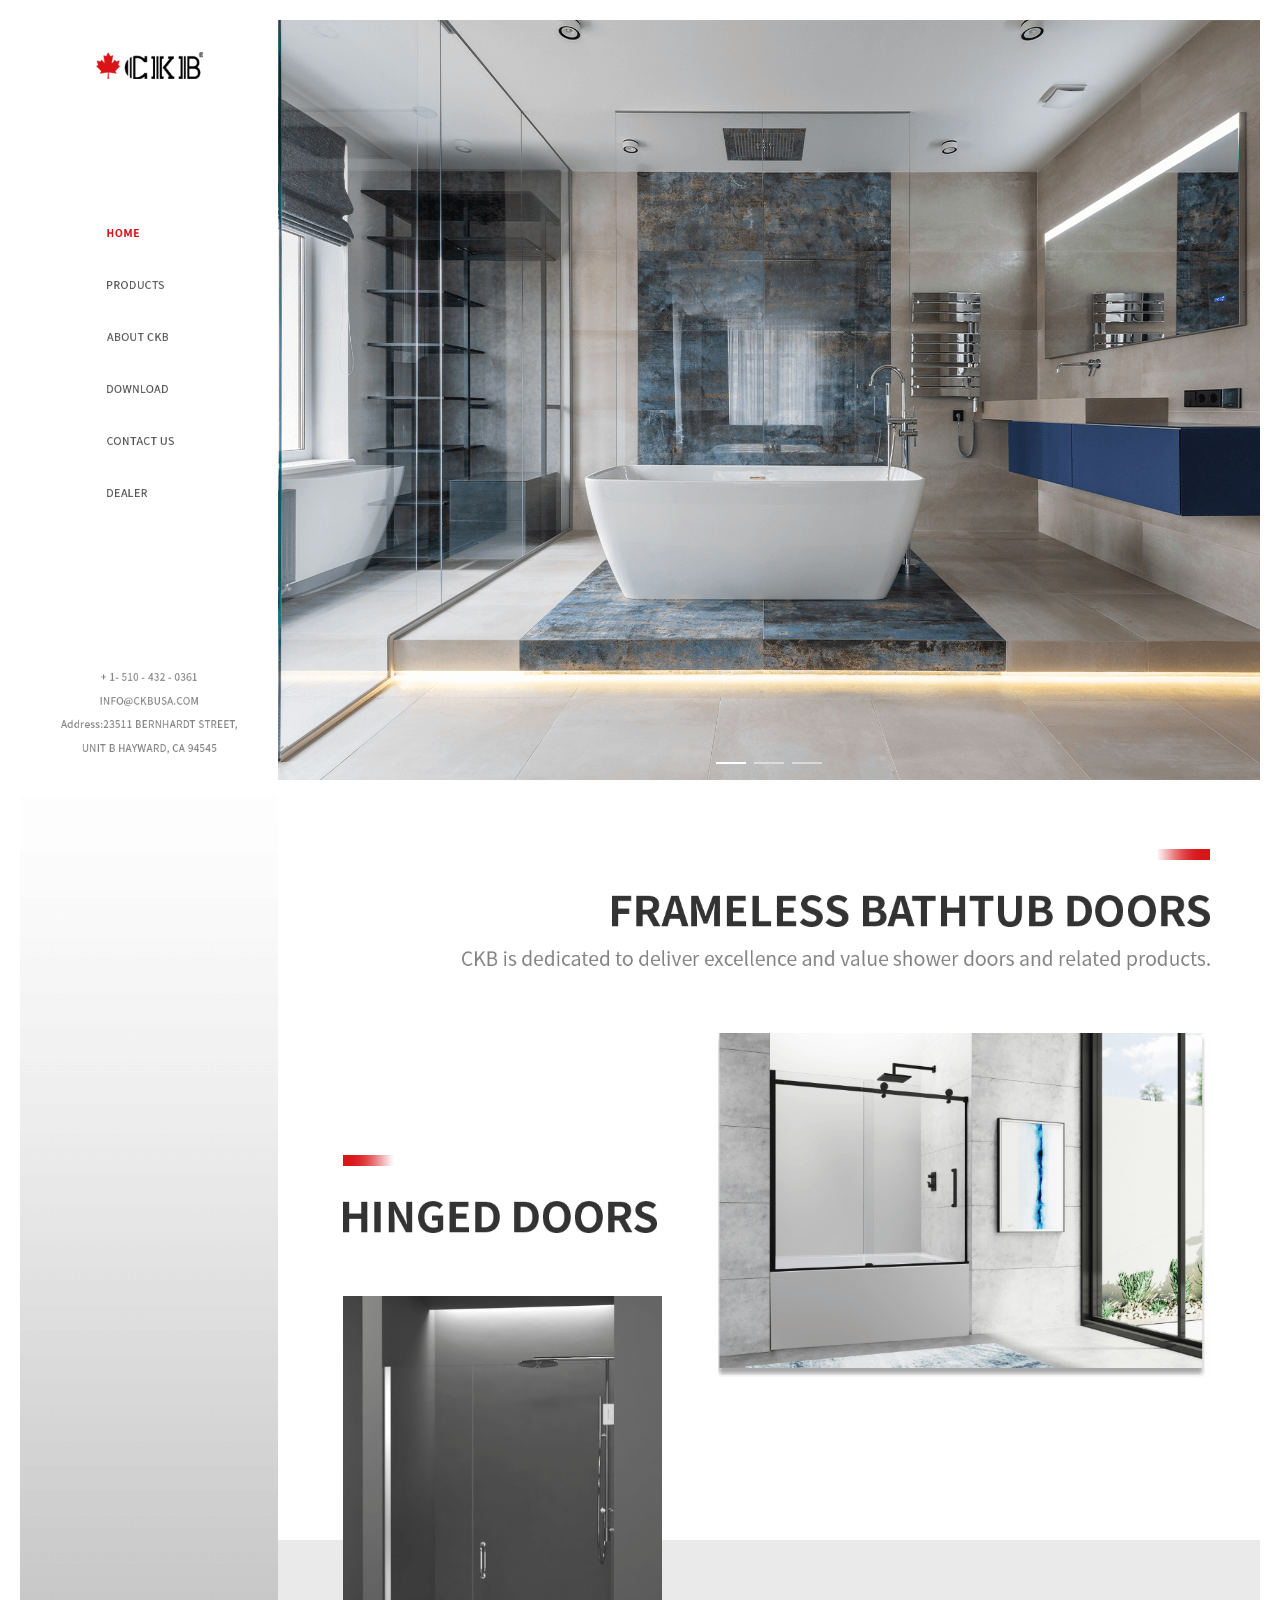
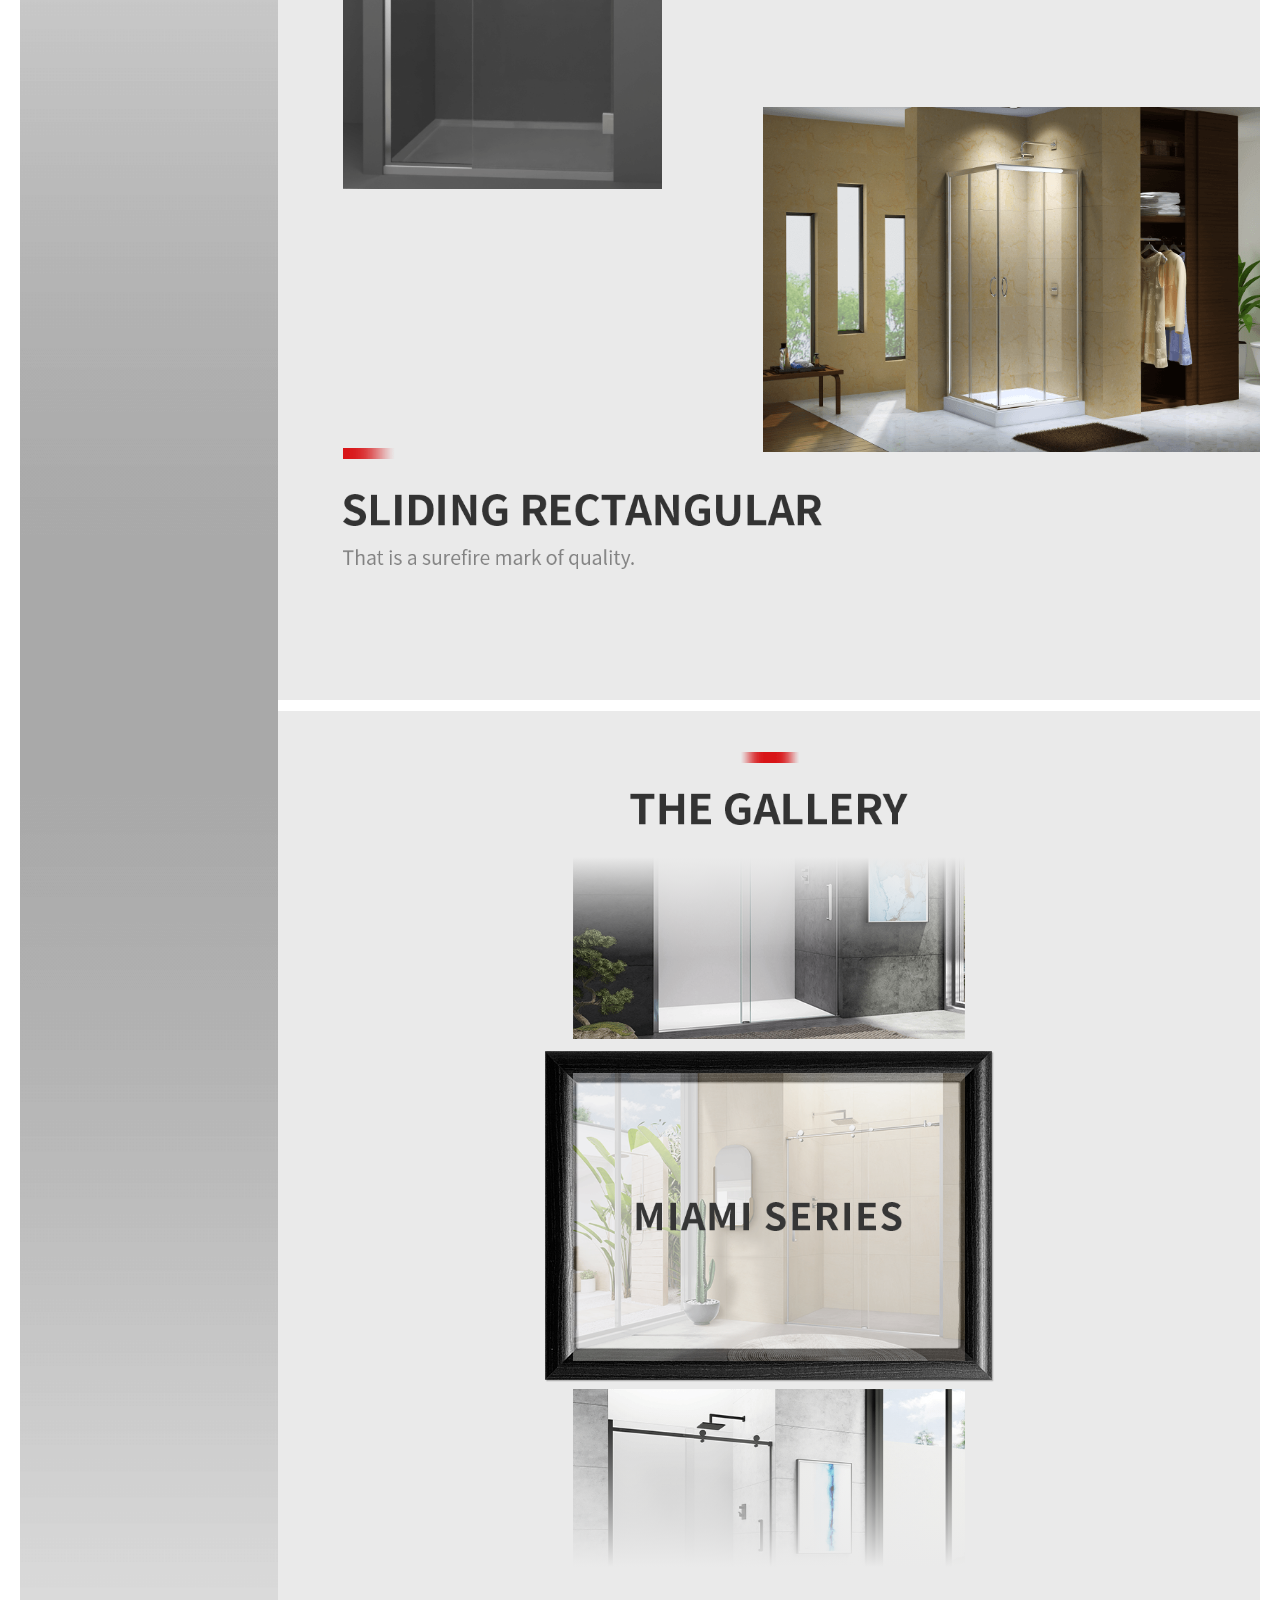
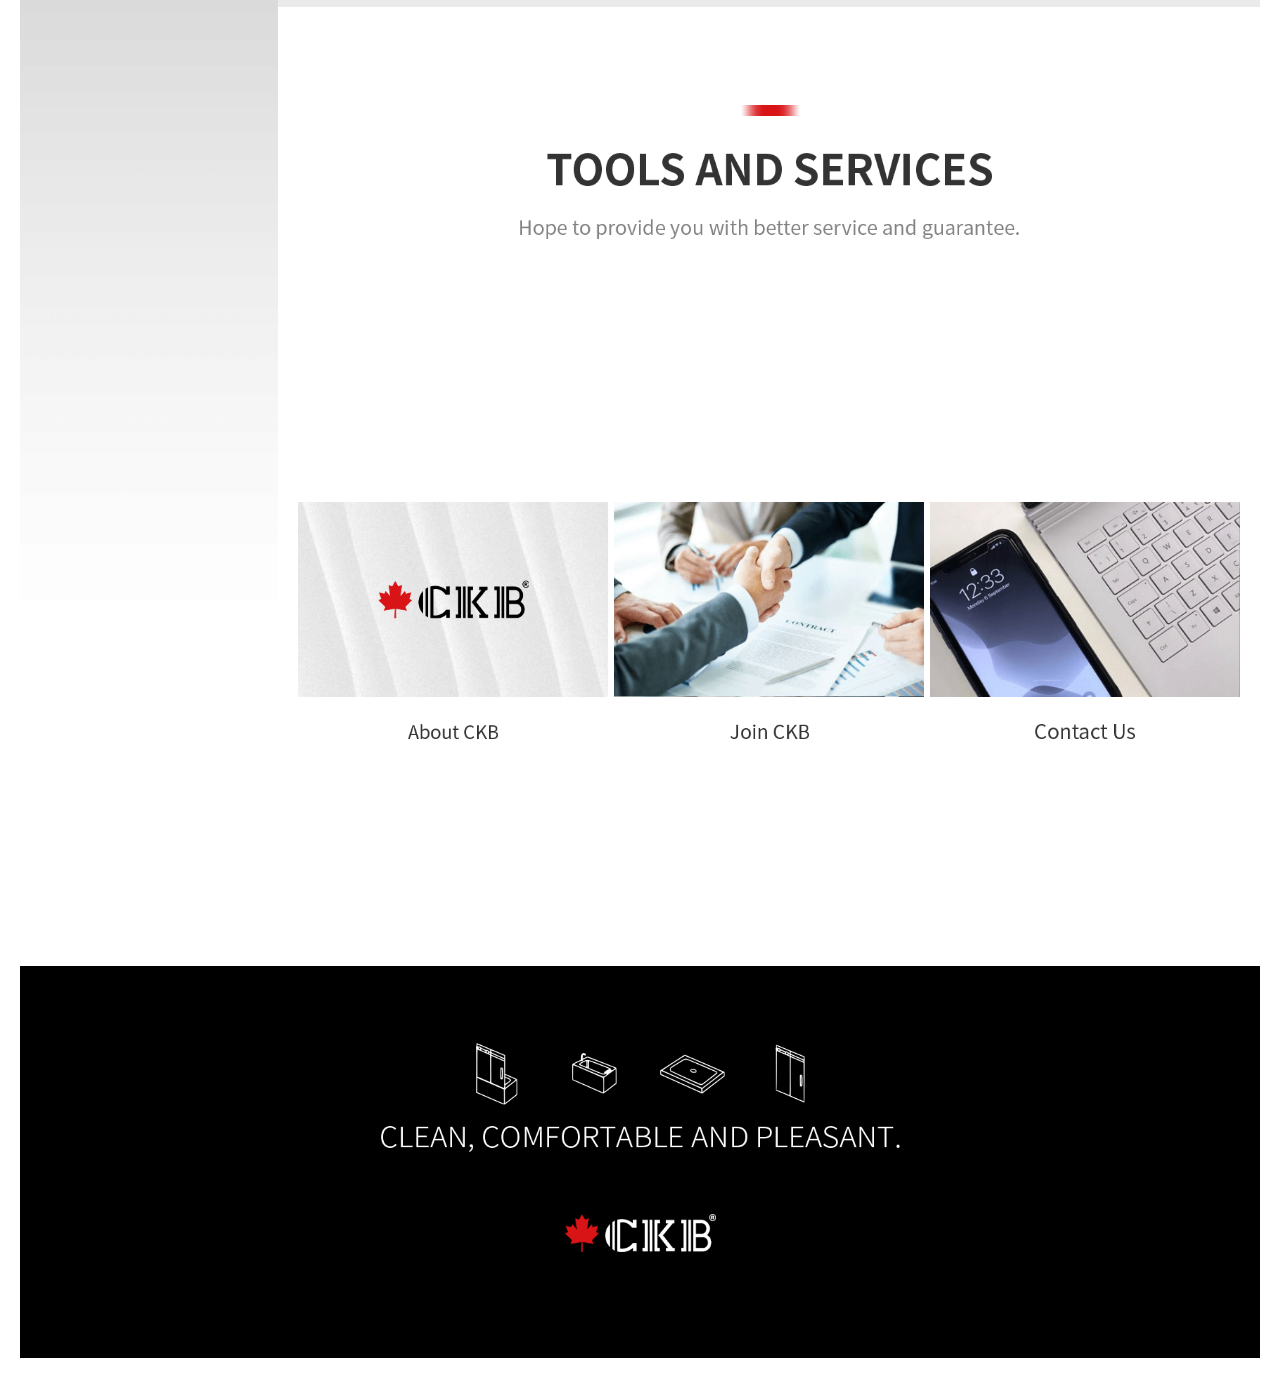
==== ckb/index.html @ 6a9b54ff "ckb" ====
<!DOCTYPE html><html lang=""><head><meta charset="utf-8"><meta http-equiv="X-UA-Compatible" content="IE=edge"><meta name="viewport" content="width=device-width,initial-scale=1"><link rel="icon" href="favicon.ico"><title>ckb_website</title><link href="static/css/app.176e14c6.css" rel="preload" as="style"><link href="static/css/chunk-elementUI.caa671fd.css" rel="preload" as="style"><link href="static/css/chunk-libs.3d2d96e3.css" rel="preload" as="style"><link href="static/js/app.eeff426c.js" rel="preload" as="script"><link href="static/js/chunk-elementUI.95a52df5.js" rel="preload" as="script"><link href="static/js/chunk-libs.208a3569.js" rel="preload" as="script"><link href="static/css/chunk-elementUI.caa671fd.css" rel="stylesheet"><link href="static/css/chunk-libs.3d2d96e3.css" rel="stylesheet"><link href="static/css/app.176e14c6.css" rel="stylesheet"></head><body><noscript><strong>We're sorry but ckb_website doesn't work properly without JavaScript enabled. Please enable it to continue.</strong></noscript><div id="app"></div><script>(function(e){function r(r){for(var n,l,i=r[0],a=r[1],f=r[2],c=0,s=[];c<i.length;c++)l=i[c],Object.prototype.hasOwnProperty.call(o,l)&&o[l]&&s.push(o[l][0]),o[l]=0;for(n in a)Object.prototype.hasOwnProperty.call(a,n)&&(e[n]=a[n]);p&&p(r);while(s.length)s.shift()();return u.push.apply(u,f||[]),t()}function t(){for(var e,r=0;r<u.length;r++){for(var t=u[r],n=!0,i=1;i<t.length;i++){var a=t[i];0!==o[a]&&(n=!1)}n&&(u.splice(r--,1),e=l(l.s=t[0]))}return e}var n={},o={runtime:0},u=[];function l(r){if(n[r])return n[r].exports;var t=n[r]={i:r,l:!1,exports:{}};return e[r].call(t.exports,t,t.exports,l),t.l=!0,t.exports}l.m=e,l.c=n,l.d=function(e,r,t){l.o(e,r)||Object.defineProperty(e,r,{enumerable:!0,get:t})},l.r=function(e){"undefined"!==typeof Symbol&&Symbol.toStringTag&&Object.defineProperty(e,Symbol.toStringTag,{value:"Module"}),Object.defineProperty(e,"__esModule",{value:!0})},l.t=function(e,r){if(1&r&&(e=l(e)),8&r)return e;if(4&r&&"object"===typeof e&&e&&e.__esModule)return e;var t=Object.create(null);if(l.r(t),Object.defineProperty(t,"default",{enumerable:!0,value:e}),2&r&&"string"!=typeof e)for(var n in e)l.d(t,n,function(r){return e[r]}.bind(null,n));return t},l.n=function(e){var r=e&&e.__esModule?function(){return e["default"]}:function(){return e};return l.d(r,"a",r),r},l.o=function(e,r){return Object.prototype.hasOwnProperty.call(e,r)},l.p="";var i=window["webpackJsonp"]=window["webpackJsonp"]||[],a=i.push.bind(i);i.push=r,i=i.slice();for(var f=0;f<i.length;f++)r(i[f]);var p=a;t()})([]);</script><script src="static/js/chunk-elementUI.95a52df5.js"></script><script src="static/js/chunk-libs.208a3569.js"></script><script src="static/js/app.eeff426c.js"></script></body></html>
---- ckb/static/css/app.176e14c6.css ----
.textOmitted{overflow:hidden;white-space:nowrap;text-overflow:ellipsis}.row-start-center{justify-content:flex-start}.row-end-center,.row-start-center{display:flex;flex-direction:row;align-items:center}.row-end-center{justify-content:flex-end}.row-center-center{justify-content:center}.row-between-center,.row-center-center{display:flex;flex-direction:row;align-items:center}.row-between-center{justify-content:space-between}.row-around-center{display:flex;flex-direction:row;justify-content:space-around;align-items:center}.row-start-top{justify-content:flex-start}.row-end-top,.row-start-top{display:flex;flex-direction:row;align-items:flex-start}.row-end-top{justify-content:flex-end}.row-center-top{justify-content:center}.row-between-top,.row-center-top{display:flex;flex-direction:row;align-items:flex-start}.row-between-top{justify-content:space-between}.row-around-top{display:flex;flex-direction:row;justify-content:space-around;align-items:flex-start}.row-start-bottom{justify-content:flex-start}.row-end-bottom,.row-start-bottom{display:flex;flex-direction:row;align-items:flex-end}.row-end-bottom{justify-content:flex-end}.row-center-bottom{justify-content:center}.row-between-bottom,.row-center-bottom{display:flex;flex-direction:row;align-items:flex-end}.row-between-bottom{justify-content:space-between}.row-around-bottom{display:flex;flex-direction:row;justify-content:space-around;align-items:flex-end}.column-start-center{justify-content:flex-start}.column-end-center,.column-start-center{display:flex;flex-direction:column;align-items:center}.column-end-center{justify-content:flex-end}.column-center-center{justify-content:center}.column-between-center,.column-center-center{display:flex;flex-direction:column;align-items:center}.column-between-center{justify-content:space-between}.column-around-center{display:flex;flex-direction:column;justify-content:space-around;align-items:center}.column-start-left{justify-content:flex-start}.column-end-left,.column-start-left{display:flex;flex-direction:column;align-items:flex-start}.column-end-left{justify-content:flex-end}.column-center-left{justify-content:center}.column-between-left,.column-center-left{display:flex;flex-direction:column;align-items:flex-start}.column-between-left{justify-content:space-between}.column-around-left{display:flex;flex-direction:column;justify-content:space-around;align-items:flex-start}.column-start-right{justify-content:flex-start}.column-end-right,.column-start-right{display:flex;flex-direction:column;align-items:flex-end}.column-end-right{justify-content:flex-end}.column-center-right{justify-content:center}.column-between-right,.column-center-right{display:flex;flex-direction:column;align-items:flex-end}.column-between-right{justify-content:space-between}.column-around-right{display:flex;flex-direction:column;justify-content:space-around;align-items:flex-end}.fade-enter-active,.fade-leave-active{transition:opacity .28s}.fade-enter,.fade-leave-active{opacity:0}.fade-transform-enter-active,.fade-transform-leave-active{transition:all .5s}.fade-transform-enter{opacity:0;transform:translateX(-30px)}.fade-transform-leave-to{opacity:0;transform:translateX(30px)}.breadcrumb-enter-active,.breadcrumb-leave-active{transition:all .5s}.breadcrumb-enter,.breadcrumb-leave-active{opacity:0;transform:translateX(20px)}.breadcrumb-move{transition:all .5s}.breadcrumb-leave-active{position:absolute}.el-breadcrumb__inner,.el-breadcrumb__inner a{font-weight:400!important}.el-upload input[type=file]{display:none!important}.el-form-item{border-radius:9999px!important;border:1px solid #eee;border-radius:20px}.el-button--default{border-radius:9999px!important}.el-button--redtext,.el-button--redtext:focus,.el-button--redtext:hover{background-color:transparent}.el-button--blue{border-radius:9999px!important;background-color:#3f6eff;border:none;color:#fff!important}.el-button--blue:focus,.el-button--blue:hover{background-color:#3f6eff!important}.el-button--red{border-radius:9999px!important;background-color:#f12323;border:none;color:#fff!important}.el-button--red:focus,.el-button--red:hover{background-color:#f12323!important}.el-button--primary{border-radius:9999px!important;background-color:#f12323;border:none}.el-button--primary:focus,.el-button--primary:hover{background-color:#f12323!important;opacity:.8}.el-button--gray{border-radius:9999px!important;background-color:#eff1f6;color:#50576a;border-color:#dddfe5!important}.el-button--gray:focus,.el-button--gray:hover{background-color:#eff1f6!important;color:#50576a}.el-dialog{transform:none;left:0;margin:0 auto}.upload-container .el-upload{width:100%}.upload-container .el-upload .el-upload-dragger{width:100%;height:200px}.el-dropdown-menu a{display:block}.el-range-separator{box-sizing:content-box}.el-input__inner{height:21px;line-height:21px;border-radius:20px;font-size:10px;border:1px solid #dddfe5!important;padding:0 10px}.el-input__icon{line-height:21px}.el-input--prefix .el-input__inner{padding-left:10px}.el-input--suffix .el-input__inner{padding-right:7px}.el-input-group__append{background-color:transparent;border:none}.el-textarea__inner{line-height:21px;border-radius:14px;font-size:10px;border:1px solid #dddfe5!important;padding:0 10px}.el-table{font-size:9px;color:#3f3f3f;font-weight:400;border-spacing:0}.el-table .headLine{color:#000}.el-table thead{background-color:#eff1f6;height:20px;padding:0;color:#000;font-weight:400;line-height:24px}.el-table .el-table__row{height:20px}.el-table td,.el-table tr{padding:5px 0}.el-table td,.el-table th,.el-table tr{font-weight:400;background-color:transparent}.el-table th{padding:0}.el-table .ceilGray{background-color:#f7f8fa}body .el-table colgroup.gutter,body .el-table th.gutter{display:table-cell!important}.el-table__body,.el-table__footer,.el-table__header{width:100%;table-layout:fixed!important}.el-table td,.el-table th{vertical-align:middle}.el-table__body{width:100%;table-layout:fixed!important}.el-table .cell{white-space:pre-wrap;line-height:16px}.el-table .cell,.el-table th>.cell{padding-left:15px;padding-right:15px}.el-table th>.cell{white-space:nowrap;text-overflow:clip}.el-tabs__item{color:#a3a8af}.el-tabs__item.is-active{color:#000}.el-tabs__active-bar{background-color:#f12323;bottom:4px}.el-tabs__nav-wrap:after{background-color:transparent}.el-tabs__item:hover{color:#f12323}.el-tabs__item:focus.is-active.is-focus:not(:active){box-shadow:none}.el-tabs__content{height:100%}.el-pagination__sizes{width:60px;margin:0;color:#000}.el-pagination .el-select .el-input{width:60px;border-radius:8px}.el-pagination.is-background .el-pager li:not(.disabled).active{background:#f12323}.el-pagination.is-background .btn-next,.el-pagination.is-background .btn-prev{padding:0 7px}.el-pagination.is-background .btn-next,.el-pagination.is-background .btn-prev,.el-pagination.is-background .el-pager li{min-width:20px}.el-pager li,.el-pagination button,.el-pagination span:not([class*=suffix]){height:20px;line-height:20px}.el-dropdown-menu__item{line-height:30px}.el-dropdown .el-dropdown-selfdefine:focus:active{outline-width:0!important}:-webkit-direct-focus{outline-color:transparent}.el-select-dropdown__item{font-size:10px;height:22px;line-height:22px}.el-select .el-input__inner{height:21px!important;padding-right:15px;text-overflow:ellipsis}.el-radio{color:#50576a;margin-right:15px}.el-radio__label{font-size:10px}.el-radio__input.is-checked+.el-radio__label{color:#50576a}.el-radio__inner:after{width:7px;height:7px;background-color:#f12323;border-radius:50%}.el-radio__input.is-checked .el-radio__inner{border-color:#f12323;background:#fff}.el-checkbox__input.is-checked .el-checkbox__inner,.el-checkbox__input.is-indeterminate .el-checkbox__inner{background-color:#f12323;border-color:#f12323}.el-checkbox__input.is-focus .el-checkbox__inner{border-color:#f12323}.el-checkbox__input.is-checked+.el-checkbox__label{color:#000;font-size:9px;line-height:11px;height:11px;font-weight:400}.el-checkbox__inner{width:10px;height:10px}.el-checkbox__label{padding-left:7px;font-size:9px;line-height:11px;height:11px;color:#000;font-weight:400}.el-tree-node__label{font-size:10px}.el-icon-caret-right:before{content:""}.el-drawer{box-shadow:0 2px 5px 0 rgba(18,18,1,.3)}.el-tooltip__popper.is-light{border:1px solid #a3a8af}.el-tooltip__popper{font-size:10px;color:#3f3f3f}.el-date-editor .el-range-separator,.el-date-editor .el-range__close-icon,.el-date-editor .el-range__icon{line-height:16px}#app .main-container{height:calc(100vh - 48px);transition:margin-left .28s;top:48px;margin-left:144px;position:relative;overflow-y:hidden;background:#f5f5fa;padding:6px 8px 0}#app .sidebar-container{transition:width .28s;width:144px!important;background-color:#f12323;height:100%;position:fixed;font-size:0;top:48px;bottom:0;left:0;z-index:1001;overflow:hidden}#app .sidebar-container .horizontal-collapse-transition{transition:width 0s ease-in-out,padding-left 0s ease-in-out,padding-right 0s ease-in-out}#app .sidebar-container .scrollbar-wrapper{overflow-x:hidden!important}#app .sidebar-container .el-scrollbar__bar.is-vertical{right:0}#app .sidebar-container .el-scrollbar{height:100%}#app .sidebar-container.has-logo .el-scrollbar{height:calc(100% - 50px)}#app .sidebar-container .is-horizontal{display:none}#app .sidebar-container a{display:inline-block;width:100%;overflow:hidden}#app .sidebar-container .svg-icon{margin-right:16px}#app .sidebar-container .sub-el-icon{margin-right:12px;margin-left:-2px}#app .sidebar-container .el-menu{border:none;height:100%;width:100%!important}#app .sidebar-container .el-submenu__title:hover,#app .sidebar-container .submenu-title-noDropdown:hover{background-color:#9b1616!important}#app .sidebar-container .is-active>.el-submenu__title{color:#f4f4f5!important}#app .sidebar-container .el-submenu .el-menu-item,#app .sidebar-container .nest-menu .el-submenu>.el-submenu__title{min-width:144px!important;background-color:#1f2d3d!important}#app .sidebar-container .el-submenu .el-menu-item:hover,#app .sidebar-container .nest-menu .el-submenu>.el-submenu__title:hover{background-color:#001528!important}#app .sidebar-container .sidebar-frame{height:100%}#app .sidebar-container .sidebar-box{position:relative;width:48px;height:100%}#app .sidebar-container .sidebar-item{width:48px;height:58px;cursor:pointer}#app .sidebar-container .sidebar-item:hover{background:#9b1616}#app .sidebar-container .sidebar-item .item-icon{width:16px;height:16px}#app .sidebar-container .sidebar-item .item-icon.dis{opacity:.6}#app .sidebar-container .sidebar-item .item-title{margin-top:3px;font-size:10px;color:#f5f6f8}#app .sidebar-container .sidebar-item .item-title.dis{opacity:.6}#app .sidebar-container .subbar-box{position:relative;width:96px;height:100%;background:#fff}#app .sidebar-container .subbar-empty{width:100%;height:18px}#app .sidebar-container .subbar-item{margin:0 auto;width:85px;height:19px;border-radius:10px;cursor:pointer}#app .sidebar-container .subbar-item:hover{background:#efeff6}#app .sidebar-container .subbar-item .point{width:6px;height:6px;background:#f12323;border-radius:50%}#app .sidebar-container .subbar-item .title{margin-left:10px;font-size:10px;color:#000;height:100%;line-height:19px}#app .sidebar-container .subbar-item.active{background:#efeff6}#app .hideSidebar .sidebar-container{width:48px!important}#app .hideSidebar .main-container{margin-left:48px}#app .hideSidebar .submenu-title-noDropdown{padding:0!important;position:relative}#app .hideSidebar .submenu-title-noDropdown .el-tooltip{padding:0!important}#app .hideSidebar .submenu-title-noDropdown .el-tooltip .svg-icon{margin-left:20px}#app .hideSidebar .submenu-title-noDropdown .el-tooltip .sub-el-icon{margin-left:19px}#app .hideSidebar .el-submenu{overflow:hidden}#app .hideSidebar .el-submenu>.el-submenu__title{padding:0!important}#app .hideSidebar .el-submenu>.el-submenu__title .svg-icon{margin-left:20px}#app .hideSidebar .el-submenu>.el-submenu__title .sub-el-icon{margin-left:19px}#app .hideSidebar .el-submenu>.el-submenu__title .el-submenu__icon-arrow{display:none}#app .hideSidebar .el-menu--collapse .el-submenu>.el-submenu__title>span{height:0;width:0;overflow:hidden;visibility:hidden;display:inline-block}#app .el-menu--collapse .el-menu .el-submenu{min-width:144px!important}#app .mobile .main-container{margin-left:0}#app .mobile .sidebar-container{transition:transform .28s;width:144px!important}#app .mobile.hideSidebar .sidebar-container{pointer-events:none;transition-duration:.3s;transform:translate3d(-144px,0,0)}#app .withoutAnimation .main-container,#app .withoutAnimation .sidebar-container{transition:none}.el-menu--vertical>.el-menu .svg-icon{margin-right:16px}.el-menu--vertical>.el-menu .sub-el-icon{margin-right:12px;margin-left:-2px}.el-menu--vertical .el-menu-item:hover,.el-menu--vertical .nest-menu .el-submenu>.el-submenu__title:hover{background-color:#9b1616!important}.el-menu--vertical>.el-menu--popup{max-height:100vh;overflow-y:auto}.el-menu--vertical>.el-menu--popup::-webkit-scrollbar-track-piece{background:#d3dce6}.el-menu--vertical>.el-menu--popup::-webkit-scrollbar{width:6px}.el-menu--vertical>.el-menu--popup::-webkit-scrollbar-thumb{background:#99a9bf;border-radius:20px}body{height:100%;-moz-osx-font-smoothing:grayscale;-webkit-font-smoothing:antialiased;text-rendering:optimizeLegibility;font-family:Helvetica Neue,Helvetica,PingFang SC,Hiragino Sans GB,Microsoft YaHei,Arial,sans-serif}label{font-weight:700}html{min-width:1440px;height:100%;box-sizing:border-box}@media screen and (max-width:1440px){html{min-width:1120px}}#app{height:100%}*,:after,:before{box-sizing:inherit}a:active,a:focus{outline:none}a,a:focus,a:hover{cursor:pointer;color:inherit;text-decoration:none}div:focus{outline:none}.clearfix:after{visibility:hidden;display:block;font-size:0;content:" ";clear:both;height:0}.app-container{min-height:100%}.app-container,.page-container{position:relative;background:#fff}.page-container{width:100%;max-width:1350px;margin:0 auto}#app{font-family:Avenir,Helvetica,Arial,sans-serif;color:#2c3e50}@font-face{font-family:element-icons;src:url(../../static/fonts/element-icons.535877f5.woff) format("woff"),url(../../static/fonts/element-icons.732389de.ttf) format("truetype");font-weight:400;font-display:"auto";font-style:normal}#app,[class*=" el-icon-"],[class^=el-icon-]{-webkit-font-smoothing:antialiased;-moz-osx-font-smoothing:grayscale}[class*=" el-icon-"],[class^=el-icon-]{font-family:element-icons!important;speak:none;font-style:normal;font-weight:400;font-variant:normal;text-transform:none;line-height:1;vertical-align:baseline;display:inline-block}.el-icon-ice-cream-round:before{content:"\e6a0"}.el-icon-ice-cream-square:before{content:"\e6a3"}.el-icon-lollipop:before{content:"\e6a4"}.el-icon-potato-strips:before{content:"\e6a5"}.el-icon-milk-tea:before{content:"\e6a6"}.el-icon-ice-drink:before{content:"\e6a7"}.el-icon-ice-tea:before{content:"\e6a9"}.el-icon-coffee:before{content:"\e6aa"}.el-icon-orange:before{content:"\e6ab"}.el-icon-pear:before{content:"\e6ac"}.el-icon-apple:before{content:"\e6ad"}.el-icon-cherry:before{content:"\e6ae"}.el-icon-watermelon:before{content:"\e6af"}.el-icon-grape:before{content:"\e6b0"}.el-icon-refrigerator:before{content:"\e6b1"}.el-icon-goblet-square-full:before{content:"\e6b2"}.el-icon-goblet-square:before{content:"\e6b3"}.el-icon-goblet-full:before{content:"\e6b4"}.el-icon-goblet:before{content:"\e6b5"}.el-icon-cold-drink:before{content:"\e6b6"}.el-icon-coffee-cup:before{content:"\e6b8"}.el-icon-water-cup:before{content:"\e6b9"}.el-icon-hot-water:before{content:"\e6ba"}.el-icon-ice-cream:before{content:"\e6bb"}.el-icon-dessert:before{content:"\e6bc"}.el-icon-sugar:before{content:"\e6bd"}.el-icon-tableware:before{content:"\e6be"}.el-icon-burger:before{content:"\e6bf"}.el-icon-knife-fork:before{content:"\e6c1"}.el-icon-fork-spoon:before{content:"\e6c2"}.el-icon-chicken:before{content:"\e6c3"}.el-icon-food:before{content:"\e6c4"}.el-icon-dish-1:before{content:"\e6c5"}.el-icon-dish:before{content:"\e6c6"}.el-icon-moon-night:before{content:"\e6ee"}.el-icon-moon:before{content:"\e6f0"}.el-icon-cloudy-and-sunny:before{content:"\e6f1"}.el-icon-partly-cloudy:before{content:"\e6f2"}.el-icon-cloudy:before{content:"\e6f3"}.el-icon-sunny:before{content:"\e6f6"}.el-icon-sunset:before{content:"\e6f7"}.el-icon-sunrise-1:before{content:"\e6f8"}.el-icon-sunrise:before{content:"\e6f9"}.el-icon-heavy-rain:before{content:"\e6fa"}.el-icon-lightning:before{content:"\e6fb"}.el-icon-light-rain:before{content:"\e6fc"}.el-icon-wind-power:before{content:"\e6fd"}.el-icon-baseball:before{content:"\e712"}.el-icon-soccer:before{content:"\e713"}.el-icon-football:before{content:"\e715"}.el-icon-basketball:before{content:"\e716"}.el-icon-ship:before{content:"\e73f"}.el-icon-truck:before{content:"\e740"}.el-icon-bicycle:before{content:"\e741"}.el-icon-mobile-phone:before{content:"\e6d3"}.el-icon-service:before{content:"\e6d4"}.el-icon-key:before{content:"\e6e2"}.el-icon-unlock:before{content:"\e6e4"}.el-icon-lock:before{content:"\e6e5"}.el-icon-watch:before{content:"\e6fe"}.el-icon-watch-1:before{content:"\e6ff"}.el-icon-timer:before{content:"\e702"}.el-icon-alarm-clock:before{content:"\e703"}.el-icon-map-location:before{content:"\e704"}.el-icon-delete-location:before{content:"\e705"}.el-icon-add-location:before{content:"\e706"}.el-icon-location-information:before{content:"\e707"}.el-icon-location-outline:before{content:"\e708"}.el-icon-location:before{content:"\e79e"}.el-icon-place:before{content:"\e709"}.el-icon-discover:before{content:"\e70a"}.el-icon-first-aid-kit:before{content:"\e70b"}.el-icon-trophy-1:before{content:"\e70c"}.el-icon-trophy:before{content:"\e70d"}.el-icon-medal:before{content:"\e70e"}.el-icon-medal-1:before{content:"\e70f"}.el-icon-stopwatch:before{content:"\e710"}.el-icon-mic:before{content:"\e711"}.el-icon-copy-document:before{content:"\e718"}.el-icon-full-screen:before{content:"\e719"}.el-icon-switch-button:before{content:"\e71b"}.el-icon-aim:before{content:"\e71c"}.el-icon-crop:before{content:"\e71d"}.el-icon-odometer:before{content:"\e71e"}.el-icon-time:before{content:"\e71f"}.el-icon-bangzhu:before{content:"\e724"}.el-icon-close-notification:before{content:"\e726"}.el-icon-microphone:before{content:"\e727"}.el-icon-turn-off-microphone:before{content:"\e728"}.el-icon-position:before{content:"\e729"}.el-icon-postcard:before{content:"\e72a"}.el-icon-message:before{content:"\e72b"}.el-icon-chat-line-square:before{content:"\e72d"}.el-icon-chat-dot-square:before{content:"\e72e"}.el-icon-chat-dot-round:before{content:"\e72f"}.el-icon-chat-square:before{content:"\e730"}.el-icon-chat-line-round:before{content:"\e731"}.el-icon-chat-round:before{content:"\e732"}.el-icon-set-up:before{content:"\e733"}.el-icon-turn-off:before{content:"\e734"}.el-icon-open:before{content:"\e735"}.el-icon-connection:before{content:"\e736"}.el-icon-link:before{content:"\e737"}.el-icon-cpu:before{content:"\e738"}.el-icon-thumb:before{content:"\e739"}.el-icon-female:before{content:"\e73a"}.el-icon-male:before{content:"\e73b"}.el-icon-guide:before{content:"\e73c"}.el-icon-news:before{content:"\e73e"}.el-icon-price-tag:before{content:"\e744"}.el-icon-discount:before{content:"\e745"}.el-icon-wallet:before{content:"\e747"}.el-icon-coin:before{content:"\e748"}.el-icon-money:before{content:"\e749"}.el-icon-bank-card:before{content:"\e74a"}.el-icon-box:before{content:"\e74b"}.el-icon-present:before{content:"\e74c"}.el-icon-sell:before{content:"\e6d5"}.el-icon-sold-out:before{content:"\e6d6"}.el-icon-shopping-bag-2:before{content:"\e74d"}.el-icon-shopping-bag-1:before{content:"\e74e"}.el-icon-shopping-cart-2:before{content:"\e74f"}.el-icon-shopping-cart-1:before{content:"\e750"}.el-icon-shopping-cart-full:before{content:"\e751"}.el-icon-smoking:before{content:"\e752"}.el-icon-no-smoking:before{content:"\e753"}.el-icon-house:before{content:"\e754"}.el-icon-table-lamp:before{content:"\e755"}.el-icon-school:before{content:"\e756"}.el-icon-office-building:before{content:"\e757"}.el-icon-toilet-paper:before{content:"\e758"}.el-icon-notebook-2:before{content:"\e759"}.el-icon-notebook-1:before{content:"\e75a"}.el-icon-files:before{content:"\e75b"}.el-icon-collection:before{content:"\e75c"}.el-icon-receiving:before{content:"\e75d"}.el-icon-suitcase-1:before{content:"\e760"}.el-icon-suitcase:before{content:"\e761"}.el-icon-film:before{content:"\e763"}.el-icon-collection-tag:before{content:"\e765"}.el-icon-data-analysis:before{content:"\e766"}.el-icon-pie-chart:before{content:"\e767"}.el-icon-data-board:before{content:"\e768"}.el-icon-data-line:before{content:"\e76d"}.el-icon-reading:before{content:"\e769"}.el-icon-magic-stick:before{content:"\e76a"}.el-icon-coordinate:before{content:"\e76b"}.el-icon-mouse:before{content:"\e76c"}.el-icon-brush:before{content:"\e76e"}.el-icon-headset:before{content:"\e76f"}.el-icon-umbrella:before{content:"\e770"}.el-icon-scissors:before{content:"\e771"}.el-icon-mobile:before{content:"\e773"}.el-icon-attract:before{content:"\e774"}.el-icon-monitor:before{content:"\e775"}.el-icon-search:before{content:"\e778"}.el-icon-takeaway-box:before{content:"\e77a"}.el-icon-paperclip:before{content:"\e77d"}.el-icon-printer:before{content:"\e77e"}.el-icon-document-add:before{content:"\e782"}.el-icon-document:before{content:"\e785"}.el-icon-document-checked:before{content:"\e786"}.el-icon-document-copy:before{content:"\e787"}.el-icon-document-delete:before{content:"\e788"}.el-icon-document-remove:before{content:"\e789"}.el-icon-tickets:before{content:"\e78b"}.el-icon-folder-checked:before{content:"\e77f"}.el-icon-folder-delete:before{content:"\e780"}.el-icon-folder-remove:before{content:"\e781"}.el-icon-folder-add:before{content:"\e783"}.el-icon-folder-opened:before{content:"\e784"}.el-icon-folder:before{content:"\e78a"}.el-icon-edit-outline:before{content:"\e764"}.el-icon-edit:before{content:"\e78c"}.el-icon-date:before{content:"\e78e"}.el-icon-c-scale-to-original:before{content:"\e7c6"}.el-icon-view:before{content:"\e6ce"}.el-icon-loading:before{content:"\e6cf"}.el-icon-rank:before{content:"\e6d1"}.el-icon-sort-down:before{content:"\e7c4"}.el-icon-sort-up:before{content:"\e7c5"}.el-icon-sort:before{content:"\e6d2"}.el-icon-finished:before{content:"\e6cd"}.el-icon-refresh-left:before{content:"\e6c7"}.el-icon-refresh-right:before{content:"\e6c8"}.el-icon-refresh:before{content:"\e6d0"}.el-icon-video-play:before{content:"\e7c0"}.el-icon-video-pause:before{content:"\e7c1"}.el-icon-d-arrow-right:before{content:"\e6dc"}.el-icon-d-arrow-left:before{content:"\e6dd"}.el-icon-arrow-up:before{content:"\e6e1"}.el-icon-arrow-down:before{content:"\e6df"}.el-icon-arrow-right:before{content:"\e6e0"}.el-icon-arrow-left:before{content:"\e6de"}.el-icon-top-right:before{content:"\e6e7"}.el-icon-top-left:before{content:"\e6e8"}.el-icon-top:before{content:"\e6e6"}.el-icon-bottom:before{content:"\e6eb"}.el-icon-right:before{content:"\e6e9"}.el-icon-back:before{content:"\e6ea"}.el-icon-bottom-right:before{content:"\e6ec"}.el-icon-bottom-left:before{content:"\e6ed"}.el-icon-caret-top:before{content:"\e78f"}.el-icon-caret-bottom:before{content:"\e790"}.el-icon-caret-right:before{content:"\e791"}.el-icon-caret-left:before{content:"\e792"}.el-icon-d-caret:before{content:"\e79a"}.el-icon-share:before{content:"\e793"}.el-icon-menu:before{content:"\e798"}.el-icon-s-grid:before{content:"\e7a6"}.el-icon-s-check:before{content:"\e7a7"}.el-icon-s-data:before{content:"\e7a8"}.el-icon-s-opportunity:before{content:"\e7aa"}.el-icon-s-custom:before{content:"\e7ab"}.el-icon-s-claim:before{content:"\e7ad"}.el-icon-s-finance:before{content:"\e7ae"}.el-icon-s-comment:before{content:"\e7af"}.el-icon-s-flag:before{content:"\e7b0"}.el-icon-s-marketing:before{content:"\e7b1"}.el-icon-s-shop:before{content:"\e7b4"}.el-icon-s-open:before{content:"\e7b5"}.el-icon-s-management:before{content:"\e7b6"}.el-icon-s-ticket:before{content:"\e7b7"}.el-icon-s-release:before{content:"\e7b8"}.el-icon-s-home:before{content:"\e7b9"}.el-icon-s-promotion:before{content:"\e7ba"}.el-icon-s-operation:before{content:"\e7bb"}.el-icon-s-unfold:before{content:"\e7bc"}.el-icon-s-fold:before{content:"\e7a9"}.el-icon-s-platform:before{content:"\e7bd"}.el-icon-s-order:before{content:"\e7be"}.el-icon-s-cooperation:before{content:"\e7bf"}.el-icon-bell:before{content:"\e725"}.el-icon-message-solid:before{content:"\e799"}.el-icon-video-camera:before{content:"\e772"}.el-icon-video-camera-solid:before{content:"\e796"}.el-icon-camera:before{content:"\e779"}.el-icon-camera-solid:before{content:"\e79b"}.el-icon-download:before{content:"\e77c"}.el-icon-upload2:before{content:"\e77b"}.el-icon-upload:before{content:"\e7c3"}.el-icon-picture-outline-round:before{content:"\e75f"}.el-icon-picture-outline:before{content:"\e75e"}.el-icon-picture:before{content:"\e79f"}.el-icon-close:before{content:"\e6db"}.el-icon-check:before{content:"\e6da"}.el-icon-plus:before{content:"\e6d9"}.el-icon-minus:before{content:"\e6d8"}.el-icon-help:before{content:"\e73d"}.el-icon-s-help:before{content:"\e7b3"}.el-icon-circle-close:before{content:"\e78d"}.el-icon-circle-check:before{content:"\e720"}.el-icon-circle-plus-outline:before{content:"\e723"}.el-icon-remove-outline:before{content:"\e722"}.el-icon-zoom-out:before{content:"\e776"}.el-icon-zoom-in:before{content:"\e777"}.el-icon-error:before{content:"\e79d"}.el-icon-success:before{content:"\e79c"}.el-icon-circle-plus:before{content:"\e7a0"}.el-icon-remove:before{content:"\e7a2"}.el-icon-info:before{content:"\e7a1"}.el-icon-question:before{content:"\e7a4"}.el-icon-warning-outline:before{content:"\e6c9"}.el-icon-warning:before{content:"\e7a3"}.el-icon-goods:before{content:"\e7c2"}.el-icon-s-goods:before{content:"\e7b2"}.el-icon-star-off:before{content:"\e717"}.el-icon-star-on:before{content:"\e797"}.el-icon-more-outline:before{content:"\e6cc"}.el-icon-more:before{content:"\e794"}.el-icon-phone-outline:before{content:"\e6cb"}.el-icon-phone:before{content:"\e795"}.el-icon-user:before{content:"\e6e3"}.el-icon-user-solid:before{content:"\e7a5"}.el-icon-setting:before{content:"\e6ca"}.el-icon-s-tools:before{content:"\e7ac"}.el-icon-delete:before{content:"\e6d7"}.el-icon-delete-solid:before{content:"\e7c9"}.el-icon-eleme:before{content:"\e7c7"}.el-icon-platform-eleme:before{content:"\e7ca"}.el-icon-loading{-webkit-animation:rotating 2s linear infinite;animation:rotating 2s linear infinite}.el-icon--right{margin-left:5px}.el-icon--left{margin-right:5px}@-webkit-keyframes rotating{0%{transform:rotate(0deg)}to{transform:rotate(1turn)}}@keyframes rotating{0%{transform:rotate(0deg)}to{transform:rotate(1turn)}}.el-pagination{white-space:nowrap;padding:2px 5px;color:#303133;font-weight:700}.el-pagination:after,.el-pagination:before{display:table;content:""}.el-pagination:after{clear:both}.el-pagination button,.el-pagination span:not([class*=suffix]){display:inline-block;font-size:13px;min-width:35.5px;height:28px;line-height:28px;vertical-align:top;box-sizing:border-box}.el-pagination .el-input__inner{text-align:center;-moz-appearance:textfield;line-height:normal}.el-pagination .el-input__suffix{right:0;transform:scale(.8)}.el-pagination .el-select .el-input{width:100px;margin:0 5px}.el-pagination .el-select .el-input .el-input__inner{padding-right:25px;border-radius:3px}.el-pagination button{border:none;padding:0 6px;background:transparent}.el-pagination button:focus{outline:none}.el-pagination button:hover{color:teal}.el-pagination button:disabled{color:#c0c4cc;background-color:#fff;cursor:not-allowed}.el-pagination .btn-next,.el-pagination .btn-prev{background:50% no-repeat;background-size:16px;background-color:#fff;cursor:pointer;margin:0;color:#303133}.el-pagination .btn-next .el-icon,.el-pagination .btn-prev .el-icon{display:block;font-size:12px;font-weight:700}.el-pagination .btn-prev{padding-right:12px}.el-pagination .btn-next{padding-left:12px}.el-pagination .el-pager li.disabled{color:#c0c4cc;cursor:not-allowed}.el-pagination--small .btn-next,.el-pagination--small .btn-prev,.el-pagination--small .el-pager li,.el-pagination--small .el-pager li.btn-quicknext,.el-pagination--small .el-pager li.btn-quickprev,.el-pagination--small .el-pager li:last-child{border-color:transparent;font-size:12px;line-height:22px;height:22px;min-width:22px}.el-pagination--small .arrow.disabled{visibility:hidden}.el-pagination--small .more:before,.el-pagination--small li.more:before{line-height:24px}.el-pagination--small button,.el-pagination--small span:not([class*=suffix]){height:22px;line-height:22px}.el-pagination--small .el-pagination__editor,.el-pagination--small .el-pagination__editor.el-input .el-input__inner{height:22px}.el-pagination__sizes{margin:0 10px 0 0;font-weight:400;color:#606266}.el-pagination__sizes .el-input .el-input__inner{font-size:13px;padding-left:8px}.el-pagination__sizes .el-input .el-input__inner:hover{border-color:teal}.el-pagination__total{margin-right:10px;font-weight:400;color:#606266}.el-pagination__jump{margin-left:24px;font-weight:400;color:#606266}.el-pagination__jump .el-input__inner{padding:0 3px}.el-pagination__rightwrapper{float:right}.el-pagination__editor{line-height:18px;padding:0 2px;height:28px;text-align:center;margin:0 2px;box-sizing:border-box;border-radius:3px}.el-pagination__editor.el-input{width:50px}.el-pagination__editor.el-input .el-input__inner{height:28px}.el-pagination__editor .el-input__inner::-webkit-inner-spin-button,.el-pagination__editor .el-input__inner::-webkit-outer-spin-button{-webkit-appearance:none;margin:0}.el-pagination.is-background .btn-next,.el-pagination.is-background .btn-prev,.el-pagination.is-background .el-pager li{margin:0 5px;background-color:#f4f4f5;color:#606266;min-width:30px;border-radius:2px}.el-pagination.is-background .btn-next.disabled,.el-pagination.is-background .btn-prev.disabled,.el-pagination.is-background .el-pager li.disabled{color:#c0c4cc}.el-pagination.is-background .btn-next,.el-pagination.is-background .btn-prev{padding:0}.el-pagination.is-background .btn-next:disabled,.el-pagination.is-background .btn-prev:disabled{color:#c0c4cc}.el-pagination.is-background .el-pager li:not(.disabled):hover{color:teal}.el-pagination.is-background .el-pager li:not(.disabled).active{background-color:teal;color:#fff}.el-pagination.is-background.el-pagination--small .btn-next,.el-pagination.is-background.el-pagination--small .btn-prev,.el-pagination.is-background.el-pagination--small .el-pager li{margin:0 3px;min-width:22px}.el-pager{-webkit-user-select:none;-moz-user-select:none;-ms-user-select:none;user-select:none;list-style:none;display:inline-block;vertical-align:top;font-size:0;padding:0;margin:0}.el-pager .more:before{line-height:30px}.el-pager li{padding:0 4px;background:#fff;vertical-align:top;display:inline-block;font-size:13px;min-width:35.5px;height:28px;line-height:28px;cursor:pointer;box-sizing:border-box;text-align:center;margin:0}.el-pager li.btn-quicknext,.el-pager li.btn-quickprev{line-height:28px;color:#303133}.el-pager li.btn-quicknext.disabled,.el-pager li.btn-quickprev.disabled{color:#c0c4cc}.el-pager li.btn-quicknext:hover,.el-pager li.btn-quickprev:hover{cursor:pointer}.el-pager li.active+li{border-left:0}.el-pager li:hover{color:teal}.el-pager li.active{color:teal;cursor:default}@-webkit-keyframes v-modal-in{0%{opacity:0}}@-webkit-keyframes v-modal-out{to{opacity:0}}.el-dialog{position:relative;margin:0 auto 50px;background:#fff;border-radius:2px;box-shadow:0 1px 3px rgba(0,0,0,.3);box-sizing:border-box;width:50%}.el-dialog.is-fullscreen{width:100%;margin-top:0;margin-bottom:0;height:100%;overflow:auto}.el-dialog__wrapper{position:fixed;top:0;right:0;bottom:0;left:0;overflow:auto;margin:0}.el-dialog__header{padding:20px;padding-bottom:10px}.el-dialog__headerbtn{position:absolute;top:20px;right:20px;padding:0;background:transparent;border:none;outline:none;cursor:pointer;font-size:16px}.el-dialog__headerbtn .el-dialog__close{color:#909399}.el-dialog__headerbtn:focus .el-dialog__close,.el-dialog__headerbtn:hover .el-dialog__close{color:teal}.el-dialog__title{line-height:24px;font-size:18px;color:#303133}.el-dialog__body{padding:30px 20px;color:#606266;font-size:14px;word-break:break-all}.el-dialog__footer{padding:20px;padding-top:10px;text-align:right;box-sizing:border-box}.el-dialog--center{text-align:center}.el-dialog--center .el-dialog__body{text-align:initial;padding:25px 25px 30px}.el-dialog--center .el-dialog__footer{text-align:inherit}.dialog-fade-enter-active{-webkit-animation:dialog-fade-in .3s;animation:dialog-fade-in .3s}.dialog-fade-leave-active{-webkit-animation:dialog-fade-out .3s;animation:dialog-fade-out .3s}@-webkit-keyframes dialog-fade-in{0%{transform:translate3d(0,-20px,0);opacity:0}to{transform:translateZ(0);opacity:1}}@keyframes dialog-fade-in{0%{transform:translate3d(0,-20px,0);opacity:0}to{transform:translateZ(0);opacity:1}}@-webkit-keyframes dialog-fade-out{0%{transform:translateZ(0);opacity:1}to{transform:translate3d(0,-20px,0);opacity:0}}@keyframes dialog-fade-out{0%{transform:translateZ(0);opacity:1}to{transform:translate3d(0,-20px,0);opacity:0}}.el-autocomplete{position:relative;display:inline-block}.el-autocomplete-suggestion{margin:5px 0;box-shadow:0 2px 12px 0 rgba(0,0,0,.1);border-radius:4px;border:1px solid #e4e7ed;box-sizing:border-box;background-color:#fff}.el-autocomplete-suggestion__wrap{max-height:280px;padding:10px 0;box-sizing:border-box}.el-autocomplete-suggestion__list{margin:0;padding:0}.el-autocomplete-suggestion li{padding:0 20px;margin:0;line-height:34px;cursor:pointer;color:#606266;font-size:14px;list-style:none;white-space:nowrap;overflow:hidden;text-overflow:ellipsis}.el-autocomplete-suggestion li.highlighted,.el-autocomplete-suggestion li:hover{background-color:#f5f7fa}.el-autocomplete-suggestion li.divider{margin-top:6px;border-top:1px solid #000}.el-autocomplete-suggestion li.divider:last-child{margin-bottom:-6px}.el-autocomplete-suggestion.is-loading li{text-align:center;height:100px;line-height:100px;font-size:20px;color:#999}.el-autocomplete-suggestion.is-loading li:after{display:inline-block;content:"";height:100%;vertical-align:middle}.el-autocomplete-suggestion.is-loading li:hover{background-color:#fff}.el-autocomplete-suggestion.is-loading .el-icon-loading{vertical-align:middle}.el-dropdown{display:inline-block;position:relative;color:#606266;font-size:14px}.el-dropdown .el-button-group{display:block}.el-dropdown .el-button-group .el-button{float:none}.el-dropdown .el-dropdown__caret-button{padding-left:5px;padding-right:5px;position:relative;border-left:none}.el-dropdown .el-dropdown__caret-button:before{content:"";position:absolute;display:block;width:1px;top:5px;bottom:5px;left:0;background:hsla(0,0%,100%,.5)}.el-dropdown .el-dropdown__caret-button.el-button--default:before{background:rgba(220,223,230,.5)}.el-dropdown .el-dropdown__caret-button:hover:not(.is-disabled):before{top:0;bottom:0}.el-dropdown .el-dropdown__caret-button .el-dropdown__icon{padding-left:0}.el-dropdown__icon{font-size:12px;margin:0 3px}.el-dropdown .el-dropdown-selfdefine:focus:active,.el-dropdown .el-dropdown-selfdefine:focus:not(.focusing){outline-width:0}.el-dropdown [disabled]{cursor:not-allowed;color:#bbb}.el-dropdown-menu{position:absolute;top:0;left:0;z-index:10;padding:10px 0;margin:5px 0;background-color:#fff;border:1px solid #ebeef5;border-radius:4px;box-shadow:0 2px 12px 0 rgba(0,0,0,.1)}.el-dropdown-menu__item{list-style:none;line-height:36px;padding:0 20px;margin:0;font-size:14px;color:#606266;cursor:pointer;outline:none}.el-dropdown-menu__item:focus,.el-dropdown-menu__item:not(.is-disabled):hover{background-color:#e6f2f2;color:#399}.el-dropdown-menu__item i{margin-right:5px}.el-dropdown-menu__item--divided{position:relative;margin-top:6px;border-top:1px solid #ebeef5}.el-dropdown-menu__item--divided:before{content:"";height:6px;display:block;margin:0 -20px;background-color:#fff}.el-dropdown-menu__item.is-disabled{cursor:default;color:#bbb;pointer-events:none}.el-dropdown-menu--medium{padding:6px 0}.el-dropdown-menu--medium .el-dropdown-menu__item{line-height:30px;padding:0 17px;font-size:14px}.el-dropdown-menu--medium .el-dropdown-menu__item.el-dropdown-menu__item--divided{margin-top:6px}.el-dropdown-menu--medium .el-dropdown-menu__item.el-dropdown-menu__item--divided:before{height:6px;margin:0 -17px}.el-dropdown-menu--small{padding:6px 0}.el-dropdown-menu--small .el-dropdown-menu__item{line-height:27px;padding:0 15px;font-size:13px}.el-dropdown-menu--small .el-dropdown-menu__item.el-dropdown-menu__item--divided{margin-top:4px}.el-dropdown-menu--small .el-dropdown-menu__item.el-dropdown-menu__item--divided:before{height:4px;margin:0 -15px}.el-dropdown-menu--mini{padding:3px 0}.el-dropdown-menu--mini .el-dropdown-menu__item{line-height:24px;padding:0 10px;font-size:12px}.el-dropdown-menu--mini .el-dropdown-menu__item.el-dropdown-menu__item--divided{margin-top:3px}.el-dropdown-menu--mini .el-dropdown-menu__item.el-dropdown-menu__item--divided:before{height:3px;margin:0 -10px}.el-menu{border-right:1px solid #e6e6e6;list-style:none;position:relative;margin:0;padding-left:0;background-color:#fff}.el-menu:after,.el-menu:before{display:table;content:""}.el-menu:after{clear:both}.el-menu.el-menu--horizontal{border-bottom:1px solid #e6e6e6}.el-menu--horizontal{border-right:none}.el-menu--horizontal>.el-menu-item{float:left;height:60px;line-height:60px;margin:0;border-bottom:2px solid transparent;color:#909399}.el-menu--horizontal>.el-menu-item a,.el-menu--horizontal>.el-menu-item a:hover{color:inherit}.el-menu--horizontal>.el-menu-item:not(.is-disabled):focus,.el-menu--horizontal>.el-menu-item:not(.is-disabled):hover{background-color:#fff}.el-menu--horizontal>.el-submenu{float:left}.el-menu--horizontal>.el-submenu:focus,.el-menu--horizontal>.el-submenu:hover{outline:none}.el-menu--horizontal>.el-submenu:focus .el-submenu__title,.el-menu--horizontal>.el-submenu:hover .el-submenu__title{color:#303133}.el-menu--horizontal>.el-submenu.is-active .el-submenu__title{border-bottom:2px solid teal;color:#303133}.el-menu--horizontal>.el-submenu .el-submenu__title{height:60px;line-height:60px;border-bottom:2px solid transparent;color:#909399}.el-menu--horizontal>.el-submenu .el-submenu__title:hover{background-color:#fff}.el-menu--horizontal>.el-submenu .el-submenu__icon-arrow{position:static;vertical-align:middle;margin-left:8px;margin-top:-3px}.el-menu--horizontal .el-menu .el-menu-item,.el-menu--horizontal .el-menu .el-submenu__title{background-color:#fff;float:none;height:36px;line-height:36px;padding:0 10px;color:#909399}.el-menu--horizontal .el-menu .el-menu-item.is-active,.el-menu--horizontal .el-menu .el-submenu.is-active>.el-submenu__title{color:#303133}.el-menu--horizontal .el-menu-item:not(.is-disabled):focus,.el-menu--horizontal .el-menu-item:not(.is-disabled):hover{outline:none;color:#303133}.el-menu--horizontal>.el-menu-item.is-active{border-bottom:2px solid teal;color:#303133}.el-menu--collapse{width:64px}.el-menu--collapse>.el-menu-item [class^=el-icon-],.el-menu--collapse>.el-submenu>.el-submenu__title [class^=el-icon-]{margin:0;vertical-align:middle;width:24px;text-align:center}.el-menu--collapse>.el-menu-item .el-submenu__icon-arrow,.el-menu--collapse>.el-submenu>.el-submenu__title .el-submenu__icon-arrow{display:none}.el-menu--collapse>.el-menu-item span,.el-menu--collapse>.el-submenu>.el-submenu__title span{height:0;width:0;overflow:hidden;visibility:hidden;display:inline-block}.el-menu--collapse>.el-menu-item.is-active i{color:inherit}.el-menu--collapse .el-menu .el-submenu{min-width:200px}.el-menu--collapse .el-submenu{position:relative}.el-menu--collapse .el-submenu .el-menu{position:absolute;margin-left:5px;top:0;left:100%;z-index:10;border:1px solid #e4e7ed;border-radius:2px;box-shadow:0 2px 12px 0 rgba(0,0,0,.1)}.el-menu--collapse .el-submenu.is-opened>.el-submenu__title .el-submenu__icon-arrow{transform:none}.el-menu--popup{z-index:100;min-width:200px;border:none;padding:5px 0;border-radius:2px;box-shadow:0 2px 12px 0 rgba(0,0,0,.1)}.el-menu--popup-bottom-start{margin-top:5px}.el-menu--popup-right-start{margin-left:5px;margin-right:5px}.el-menu-item{height:56px;line-height:56px;font-size:14px;color:#303133;padding:0 20px;list-style:none;cursor:pointer;position:relative;transition:border-color .3s,background-color .3s,color .3s;box-sizing:border-box;white-space:nowrap}.el-menu-item *{vertical-align:middle}.el-menu-item i{color:#909399}.el-menu-item:focus,.el-menu-item:hover{outline:none;background-color:#e6f2f2}.el-menu-item.is-disabled{opacity:.25;cursor:not-allowed;background:none!important}.el-menu-item [class^=el-icon-]{margin-right:5px;width:24px;text-align:center;font-size:18px;vertical-align:middle}.el-menu-item.is-active{color:teal}.el-menu-item.is-active i{color:inherit}.el-submenu{list-style:none;margin:0;padding-left:0}.el-submenu__title{height:56px;line-height:56px;font-size:14px;color:#303133;padding:0 20px;list-style:none;cursor:pointer;position:relative;transition:border-color .3s,background-color .3s,color .3s;box-sizing:border-box;white-space:nowrap}.el-submenu__title *{vertical-align:middle}.el-submenu__title i{color:#909399}.el-submenu__title:focus,.el-submenu__title:hover{outline:none;background-color:#e6f2f2}.el-submenu__title.is-disabled{opacity:.25;cursor:not-allowed;background:none!important}.el-submenu__title:hover{background-color:#e6f2f2}.el-submenu .el-menu{border:none}.el-submenu .el-menu-item{height:50px;line-height:50px;padding:0 45px;min-width:200px}.el-submenu__icon-arrow{position:absolute;top:50%;right:20px;margin-top:-7px;transition:transform .3s;font-size:12px}.el-submenu.is-active .el-submenu__title{border-bottom-color:teal}.el-submenu.is-opened>.el-submenu__title .el-submenu__icon-arrow{transform:rotate(180deg)}.el-submenu.is-disabled .el-menu-item,.el-submenu.is-disabled .el-submenu__title{opacity:.25;cursor:not-allowed;background:none!important}.el-submenu [class^=el-icon-]{vertical-align:middle;margin-right:5px;width:24px;text-align:center;font-size:18px}.el-menu-item-group>ul{padding:0}.el-menu-item-group__title{padding:7px 0 7px 20px;line-height:normal;font-size:12px;color:#909399}.horizontal-collapse-transition .el-submenu__title .el-submenu__icon-arrow{transition:.2s;opacity:0}.el-radio-group{display:inline-block;line-height:1;vertical-align:middle;font-size:0}.el-radio-button,.el-radio-button__inner{position:relative;display:inline-block;outline:none}.el-radio-button__inner{line-height:1;white-space:nowrap;vertical-align:middle;background:#fff;border:1px solid #dcdfe6;font-weight:500;border-left:0;color:#606266;-webkit-appearance:none;text-align:center;box-sizing:border-box;margin:0;cursor:pointer;transition:all .3s cubic-bezier(.645,.045,.355,1);padding:12px 20px;font-size:14px;border-radius:0}.el-radio-button__inner.is-round{padding:12px 20px}.el-radio-button__inner:hover{color:teal}.el-radio-button__inner [class*=el-icon-]{line-height:.9}.el-radio-button__inner [class*=el-icon-]+span{margin-left:5px}.el-radio-button:first-child .el-radio-button__inner{border-left:1px solid #dcdfe6;border-radius:4px 0 0 4px;box-shadow:none!important}.el-radio-button__orig-radio{opacity:0;outline:none;position:absolute;z-index:-1}.el-radio-button__orig-radio:checked+.el-radio-button__inner{color:#fff;background-color:teal;border-color:teal;box-shadow:-1px 0 0 0 teal}.el-radio-button__orig-radio:disabled+.el-radio-button__inner{color:#c0c4cc;cursor:not-allowed;background-image:none;background-color:#fff;border-color:#ebeef5;box-shadow:none}.el-radio-button__orig-radio:disabled:checked+.el-radio-button__inner{background-color:#f2f6fc}.el-radio-button:last-child .el-radio-button__inner{border-radius:0 4px 4px 0}.el-radio-button:first-child:last-child .el-radio-button__inner{border-radius:4px}.el-radio-button--medium .el-radio-button__inner{padding:10px 20px;font-size:14px;border-radius:0}.el-radio-button--medium .el-radio-button__inner.is-round{padding:10px 20px}.el-radio-button--small .el-radio-button__inner{padding:9px 15px;font-size:12px;border-radius:0}.el-radio-button--small .el-radio-button__inner.is-round{padding:9px 15px}.el-radio-button--mini .el-radio-button__inner{padding:7px 15px;font-size:12px;border-radius:0}.el-radio-button--mini .el-radio-button__inner.is-round{padding:7px 15px}.el-radio-button:focus:not(.is-focus):not(:active):not(.is-disabled){box-shadow:0 0 2px 2px teal}.el-switch{display:inline-flex;align-items:center;position:relative;font-size:14px;line-height:20px;height:20px;vertical-align:middle}.el-switch.is-disabled .el-switch__core,.el-switch.is-disabled .el-switch__label{cursor:not-allowed}.el-switch__label{transition:.2s;height:20px;display:inline-block;font-size:14px;font-weight:500;cursor:pointer;vertical-align:middle;color:#303133}.el-switch__label.is-active{color:teal}.el-switch__label--left{margin-right:10px}.el-switch__label--right{margin-left:10px}.el-switch__label *{line-height:1;font-size:14px;display:inline-block}.el-switch__input{position:absolute;width:0;height:0;opacity:0;margin:0}.el-switch__core{margin:0;display:inline-block;position:relative;width:40px;height:20px;border:1px solid #dcdfe6;outline:none;border-radius:10px;box-sizing:border-box;background:#dcdfe6;cursor:pointer;transition:border-color .3s,background-color .3s;vertical-align:middle}.el-switch__core:after{content:"";position:absolute;top:1px;left:1px;border-radius:100%;transition:all .3s;width:16px;height:16px;background-color:#fff}.el-switch.is-checked .el-switch__core{border-color:teal;background-color:teal}.el-switch.is-checked .el-switch__core:after{left:100%;margin-left:-17px}.el-switch.is-disabled{opacity:.6}.el-switch--wide .el-switch__label.el-switch__label--left span{left:10px}.el-switch--wide .el-switch__label.el-switch__label--right span{right:10px}.el-switch .label-fade-enter,.el-switch .label-fade-leave-active{opacity:0}.el-select-dropdown{position:absolute;z-index:1001;border:1px solid #e4e7ed;border-radius:4px;background-color:#fff;box-shadow:0 2px 12px 0 rgba(0,0,0,.1);box-sizing:border-box;margin:5px 0}.el-select-dropdown.is-multiple .el-select-dropdown__item{padding-right:40px}.el-select-dropdown.is-multiple .el-select-dropdown__item.selected{color:teal;background-color:#fff}.el-select-dropdown.is-multiple .el-select-dropdown__item.selected.hover{background-color:#f5f7fa}.el-select-dropdown.is-multiple .el-select-dropdown__item.selected:after{position:absolute;right:20px;font-family:element-icons;content:"\e6da";font-size:12px;font-weight:700;-webkit-font-smoothing:antialiased;-moz-osx-font-smoothing:grayscale}.el-select-dropdown .el-scrollbar.is-empty .el-select-dropdown__list{padding:0}.el-select-dropdown__empty{padding:10px 0;margin:0;text-align:center;color:#999;font-size:14px}.el-select-dropdown__wrap{max-height:274px}.el-select-dropdown__list{list-style:none;padding:6px 0;margin:0;box-sizing:border-box}.el-select-dropdown__item{font-size:14px;padding:0 20px;position:relative;white-space:nowrap;overflow:hidden;text-overflow:ellipsis;color:#606266;height:34px;line-height:34px;box-sizing:border-box;cursor:pointer}.el-select-dropdown__item.is-disabled{color:#c0c4cc;cursor:not-allowed}.el-select-dropdown__item.is-disabled:hover{background-color:#fff}.el-select-dropdown__item.hover,.el-select-dropdown__item:hover{background-color:#f5f7fa}.el-select-dropdown__item.selected{color:teal;font-weight:700}.el-select-group{margin:0;padding:0}.el-select-group__wrap{position:relative;list-style:none;margin:0;padding:0}.el-select-group__wrap:not(:last-of-type){padding-bottom:24px}.el-select-group__wrap:not(:last-of-type):after{content:"";position:absolute;display:block;left:20px;right:20px;bottom:12px;height:1px;background:#e4e7ed}.el-select-group__title{padding-left:20px;font-size:12px;color:#909399;line-height:30px}.el-select-group .el-select-dropdown__item{padding-left:20px}.el-select{display:inline-block;position:relative}.el-select .el-select__tags>span{display:contents}.el-select:hover .el-input__inner{border-color:#c0c4cc}.el-select .el-input__inner{cursor:pointer;padding-right:35px}.el-select .el-input__inner:focus{border-color:teal}.el-select .el-input .el-select__caret{color:#c0c4cc;font-size:14px;transition:transform .3s;transform:rotate(180deg);cursor:pointer}.el-select .el-input .el-select__caret.is-reverse{transform:rotate(0deg)}.el-select .el-input .el-select__caret.is-show-close{font-size:14px;text-align:center;transform:rotate(180deg);border-radius:100%;color:#c0c4cc;transition:color .2s cubic-bezier(.645,.045,.355,1)}.el-select .el-input .el-select__caret.is-show-close:hover{color:#909399}.el-select .el-input.is-disabled .el-input__inner{cursor:not-allowed}.el-select .el-input.is-disabled .el-input__inner:hover{border-color:#e4e7ed}.el-select .el-input.is-focus .el-input__inner{border-color:teal}.el-select>.el-input{display:block}.el-select__input{border:none;outline:none;padding:0;margin-left:15px;color:#666;font-size:14px;-webkit-appearance:none;-moz-appearance:none;appearance:none;height:28px;background-color:transparent}.el-select__input.is-mini{height:14px}.el-select__close{cursor:pointer;position:absolute;top:8px;z-index:1000;right:25px;color:#c0c4cc;line-height:18px;font-size:14px}.el-select__close:hover{color:#909399}.el-select__tags{position:absolute;line-height:normal;white-space:normal;z-index:1;top:50%;transform:translateY(-50%);display:flex;align-items:center;flex-wrap:wrap}.el-select__tags-text{overflow:hidden;text-overflow:ellipsis}.el-select .el-tag{box-sizing:border-box;border-color:transparent;margin:2px 0 2px 6px;background-color:#f0f2f5;display:flex;max-width:100%;align-items:center}.el-select .el-tag__close.el-icon-close{background-color:#c0c4cc;top:0;color:#fff;flex-shrink:0}.el-select .el-tag__close.el-icon-close:hover{background-color:#909399}.el-select .el-tag__close.el-icon-close:before{display:block;transform:translateY(.5px)}.el-table{position:relative;overflow:hidden;box-sizing:border-box;flex:1;width:100%;max-width:100%;background-color:#fff;font-size:14px;color:#606266}.el-table__empty-block{min-height:60px;text-align:center;width:100%;display:flex;justify-content:center;align-items:center}.el-table__empty-text{line-height:60px;width:50%;color:#909399}.el-table__expand-column .cell{padding:0;text-align:center}.el-table__expand-icon{position:relative;cursor:pointer;color:#666;font-size:12px;transition:transform .2s ease-in-out;height:20px}.el-table__expand-icon--expanded{transform:rotate(90deg)}.el-table__expand-icon>.el-icon{position:absolute;left:50%;top:50%;margin-left:-5px;margin-top:-5px}.el-table__expanded-cell{background-color:#fff}.el-table__expanded-cell[class*=cell]{padding:20px 50px}.el-table__expanded-cell:hover{background-color:transparent!important}.el-table__placeholder{display:inline-block;width:20px}.el-table__append-wrapper{overflow:hidden}.el-table--fit{border-right:0;border-bottom:0}.el-table--fit .el-table__cell.gutter{border-right-width:1px}.el-table--scrollable-x .el-table__body-wrapper{overflow-x:auto}.el-table--scrollable-y .el-table__body-wrapper{overflow-y:auto}.el-table thead{color:#909399;font-weight:500}.el-table thead.is-group th.el-table__cell{background:#f5f7fa}.el-table .el-table__cell{padding:12px 0;min-width:0;box-sizing:border-box;text-overflow:ellipsis;vertical-align:middle;position:relative;text-align:left}.el-table .el-table__cell.is-center{text-align:center}.el-table .el-table__cell.is-right{text-align:right}.el-table .el-table__cell.gutter{width:15px;border-right-width:0;border-bottom-width:0;padding:0}.el-table .el-table__cell.is-hidden>*{visibility:hidden}.el-table--medium .el-table__cell{padding:10px 0}.el-table--small{font-size:12px}.el-table--small .el-table__cell{padding:8px 0}.el-table--mini{font-size:12px}.el-table--mini .el-table__cell{padding:6px 0}.el-table tr{background-color:#fff}.el-table tr input[type=checkbox]{margin:0}.el-table td.el-table__cell,.el-table th.el-table__cell.is-leaf{border-bottom:1px solid #ebeef5}.el-table th.el-table__cell.is-sortable{cursor:pointer}.el-table th.el-table__cell{overflow:hidden;-webkit-user-select:none;-moz-user-select:none;-ms-user-select:none;user-select:none;background-color:#fff}.el-table th.el-table__cell>.cell{display:inline-block;box-sizing:border-box;position:relative;vertical-align:middle;padding-left:10px;padding-right:10px;width:100%}.el-table th.el-table__cell>.cell.highlight{color:teal}.el-table th.el-table__cell.required>div:before{display:inline-block;content:"";width:8px;height:8px;border-radius:50%;background:#ff4d51;margin-right:5px;vertical-align:middle}.el-table td.el-table__cell div{box-sizing:border-box}.el-table td.el-table__cell.gutter{width:0}.el-table .cell{box-sizing:border-box;overflow:hidden;text-overflow:ellipsis;white-space:normal;word-break:break-all;line-height:23px;padding-left:10px;padding-right:10px}.el-table .cell.el-tooltip{white-space:nowrap;min-width:50px}.el-table--border,.el-table--group{border:1px solid #ebeef5}.el-table--border:after,.el-table--group:after,.el-table:before{content:"";position:absolute;background-color:#ebeef5;z-index:1}.el-table--border:after,.el-table--group:after{top:0;right:0;width:1px;height:100%}.el-table:before{left:0;bottom:0;width:100%;height:1px}.el-table--border{border-right:none;border-bottom:none}.el-table--border.el-loading-parent--relative{border-color:transparent}.el-table--border .el-table__cell{border-right:1px solid #ebeef5}.el-table--border .el-table__cell:first-child .cell{padding-left:10px}.el-table--border th.el-table__cell.gutter:last-of-type{border-bottom:1px solid #ebeef5;border-bottom-width:1px}.el-table--border th.el-table__cell{border-bottom:1px solid #ebeef5}.el-table--hidden{visibility:hidden}.el-table__fixed,.el-table__fixed-right{position:absolute;top:0;left:0;overflow-x:hidden;overflow-y:hidden;box-shadow:0 0 10px rgba(0,0,0,.12)}.el-table__fixed-right:before,.el-table__fixed:before{content:"";position:absolute;left:0;bottom:0;width:100%;height:1px;background-color:#ebeef5;z-index:4}.el-table__fixed-right-patch{position:absolute;top:-1px;right:0;background-color:#fff;border-bottom:1px solid #ebeef5}.el-table__fixed-right{top:0;left:auto;right:0}.el-table__fixed-right .el-table__fixed-body-wrapper,.el-table__fixed-right .el-table__fixed-footer-wrapper,.el-table__fixed-right .el-table__fixed-header-wrapper{left:auto;right:0}.el-table__fixed-header-wrapper{position:absolute;left:0;top:0;z-index:3}.el-table__fixed-footer-wrapper{position:absolute;left:0;bottom:0;z-index:3}.el-table__fixed-footer-wrapper tbody td.el-table__cell{border-top:1px solid #ebeef5;background-color:#f5f7fa;color:#606266}.el-table__fixed-body-wrapper{position:absolute;left:0;top:37px;overflow:hidden;z-index:3}.el-table__body-wrapper,.el-table__footer-wrapper,.el-table__header-wrapper{width:100%}.el-table__footer-wrapper{margin-top:-1px}.el-table__footer-wrapper td.el-table__cell{border-top:1px solid #ebeef5}.el-table__body,.el-table__footer,.el-table__header{table-layout:fixed;border-collapse:separate}.el-table__footer-wrapper,.el-table__header-wrapper{overflow:hidden}.el-table__footer-wrapper tbody td.el-table__cell,.el-table__header-wrapper tbody td.el-table__cell{background-color:#f5f7fa;color:#606266}.el-table__body-wrapper{overflow:hidden;position:relative}.el-table__body-wrapper.is-scrolling-left~.el-table__fixed,.el-table__body-wrapper.is-scrolling-none~.el-table__fixed,.el-table__body-wrapper.is-scrolling-none~.el-table__fixed-right,.el-table__body-wrapper.is-scrolling-right~.el-table__fixed-right{box-shadow:none}.el-table__body-wrapper .el-table--border.is-scrolling-right~.el-table__fixed-right{border-left:1px solid #ebeef5}.el-table__body-wrapper .el-table--border.is-scrolling-left~.el-table__fixed{border-right:1px solid #ebeef5}.el-table .caret-wrapper{display:inline-flex;flex-direction:column;align-items:center;height:34px;width:24px;vertical-align:middle;cursor:pointer;overflow:initial;position:relative}.el-table .sort-caret{width:0;height:0;border:5px solid transparent;position:absolute;left:7px}.el-table .sort-caret.ascending{border-bottom-color:#c0c4cc;top:5px}.el-table .sort-caret.descending{border-top-color:#c0c4cc;bottom:7px}.el-table .ascending .sort-caret.ascending{border-bottom-color:teal}.el-table .descending .sort-caret.descending{border-top-color:teal}.el-table .hidden-columns{visibility:hidden;position:absolute;z-index:-1}.el-table--striped .el-table__body tr.el-table__row--striped td.el-table__cell{background:#fafafa}.el-table--striped .el-table__body tr.el-table__row--striped.current-row td.el-table__cell{background-color:#e6f2f2}.el-table__body tr.hover-row.current-row>td.el-table__cell,.el-table__body tr.hover-row.el-table__row--striped.current-row>td.el-table__cell,.el-table__body tr.hover-row.el-table__row--striped>td.el-table__cell,.el-table__body tr.hover-row>td.el-table__cell{background-color:#f5f7fa}.el-table__body tr.current-row>td.el-table__cell{background-color:#e6f2f2}.el-table__column-resize-proxy{position:absolute;left:200px;top:0;bottom:0;width:0;border-left:1px solid #ebeef5;z-index:10}.el-table__column-filter-trigger{display:inline-block;line-height:34px;cursor:pointer}.el-table__column-filter-trigger i{color:#909399;font-size:12px;transform:scale(.75)}.el-table--enable-row-transition .el-table__body td.el-table__cell{transition:background-color .25s ease}.el-table--enable-row-hover .el-table__body tr:hover>td.el-table__cell{background-color:#f5f7fa}.el-table--fluid-height .el-table__fixed,.el-table--fluid-height .el-table__fixed-right{bottom:0;overflow:hidden}.el-table [class*=el-table__row--level] .el-table__expand-icon{display:inline-block;width:20px;line-height:20px;height:20px;text-align:center;margin-right:3px}.el-table-column--selection .cell{padding-left:14px;padding-right:14px}.el-table-filter{border:1px solid #ebeef5;border-radius:2px;background-color:#fff;box-shadow:0 2px 12px 0 rgba(0,0,0,.1);box-sizing:border-box;margin:2px 0}.el-table-filter__list{padding:5px 0;margin:0;list-style:none;min-width:100px}.el-table-filter__list-item{line-height:36px;padding:0 10px;cursor:pointer;font-size:14px}.el-table-filter__list-item:hover{background-color:#e6f2f2;color:#399}.el-table-filter__list-item.is-active{background-color:teal;color:#fff}.el-table-filter__content{min-width:100px}.el-table-filter__bottom{border-top:1px solid #ebeef5;padding:8px}.el-table-filter__bottom button{background:transparent;border:none;color:#606266;cursor:pointer;font-size:13px;padding:0 3px}.el-table-filter__bottom button:hover{color:teal}.el-table-filter__bottom button:focus{outline:none}.el-table-filter__bottom button.is-disabled{color:#c0c4cc;cursor:not-allowed}.el-table-filter__wrap{max-height:280px}.el-table-filter__checkbox-group{padding:10px}.el-table-filter__checkbox-group label.el-checkbox{display:block;margin-right:5px;margin-bottom:8px;margin-left:5px}.el-table-filter__checkbox-group .el-checkbox:last-child{margin-bottom:0}.el-date-table{font-size:12px;-webkit-user-select:none;-moz-user-select:none;-ms-user-select:none;user-select:none}.el-date-table.is-week-mode .el-date-table__row:hover div{background-color:#f2f6fc}.el-date-table.is-week-mode .el-date-table__row:hover td.available:hover{color:#606266}.el-date-table.is-week-mode .el-date-table__row:hover td:first-child div{margin-left:5px;border-top-left-radius:15px;border-bottom-left-radius:15px}.el-date-table.is-week-mode .el-date-table__row:hover td:last-child div{margin-right:5px;border-top-right-radius:15px;border-bottom-right-radius:15px}.el-date-table.is-week-mode .el-date-table__row.current div{background-color:#f2f6fc}.el-date-table td{width:32px;height:30px;padding:4px 0;box-sizing:border-box;text-align:center;cursor:pointer;position:relative}.el-date-table td div{height:30px;padding:3px 0;box-sizing:border-box}.el-date-table td span{width:24px;height:24px;display:block;margin:0 auto;line-height:24px;position:absolute;left:50%;transform:translateX(-50%);border-radius:50%}.el-date-table td.next-month,.el-date-table td.prev-month{color:#c0c4cc}.el-date-table td.today{position:relative}.el-date-table td.today span{color:teal;font-weight:700}.el-date-table td.today.end-date span,.el-date-table td.today.start-date span{color:#fff}.el-date-table td.available:hover{color:teal}.el-date-table td.in-range div,.el-date-table td.in-range div:hover{background-color:#f2f6fc}.el-date-table td.current:not(.disabled) span{color:#fff;background-color:teal}.el-date-table td.end-date div,.el-date-table td.start-date div{color:#fff}.el-date-table td.end-date span,.el-date-table td.start-date span{background-color:teal}.el-date-table td.start-date div{margin-left:5px;border-top-left-radius:15px;border-bottom-left-radius:15px}.el-date-table td.end-date div{margin-right:5px;border-top-right-radius:15px;border-bottom-right-radius:15px}.el-date-table td.disabled div{background-color:#f5f7fa;opacity:1;cursor:not-allowed;color:#c0c4cc}.el-date-table td.selected div{margin-left:5px;margin-right:5px;background-color:#f2f6fc;border-radius:15px}.el-date-table td.selected div:hover{background-color:#f2f6fc}.el-date-table td.selected span{background-color:teal;color:#fff;border-radius:15px}.el-date-table td.week{font-size:80%;color:#606266}.el-date-table th{padding:5px;color:#606266;font-weight:400;border-bottom:1px solid #ebeef5}.el-month-table{font-size:12px;margin:-1px;border-collapse:collapse}.el-month-table td{text-align:center;padding:8px 0;cursor:pointer}.el-month-table td div{height:48px;padding:6px 0;box-sizing:border-box}.el-month-table td.today .cell{color:teal;font-weight:700}.el-month-table td.today.end-date .cell,.el-month-table td.today.start-date .cell{color:#fff}.el-month-table td.disabled .cell{background-color:#f5f7fa;cursor:not-allowed;color:#c0c4cc}.el-month-table td.disabled .cell:hover{color:#c0c4cc}.el-month-table td .cell{width:60px;height:36px;display:block;line-height:36px;color:#606266;margin:0 auto;border-radius:18px}.el-month-table td .cell:hover{color:teal}.el-month-table td.in-range div,.el-month-table td.in-range div:hover{background-color:#f2f6fc}.el-month-table td.end-date div,.el-month-table td.start-date div{color:#fff}.el-month-table td.end-date .cell,.el-month-table td.start-date .cell{color:#fff;background-color:teal}.el-month-table td.start-date div{border-top-left-radius:24px;border-bottom-left-radius:24px}.el-month-table td.end-date div{border-top-right-radius:24px;border-bottom-right-radius:24px}.el-month-table td.current:not(.disabled) .cell{color:teal}.el-year-table{font-size:12px;margin:-1px;border-collapse:collapse}.el-year-table .el-icon{color:#303133}.el-year-table td{text-align:center;padding:20px 3px;cursor:pointer}.el-year-table td.today .cell{color:teal;font-weight:700}.el-year-table td.disabled .cell{background-color:#f5f7fa;cursor:not-allowed;color:#c0c4cc}.el-year-table td.disabled .cell:hover{color:#c0c4cc}.el-year-table td .cell{width:48px;height:32px;display:block;line-height:32px;color:#606266;margin:0 auto}.el-year-table td .cell:hover,.el-year-table td.current:not(.disabled) .cell{color:teal}.el-date-range-picker{width:646px}.el-date-range-picker.has-sidebar{width:756px}.el-date-range-picker table{table-layout:fixed;width:100%}.el-date-range-picker .el-picker-panel__body{min-width:513px}.el-date-range-picker .el-picker-panel__content{margin:0}.el-date-range-picker__header{position:relative;text-align:center;height:28px}.el-date-range-picker__header [class*=arrow-left]{float:left}.el-date-range-picker__header [class*=arrow-right]{float:right}.el-date-range-picker__header div{font-size:16px;font-weight:500;margin-right:50px}.el-date-range-picker__content{float:left;width:50%;box-sizing:border-box;margin:0;padding:16px}.el-date-range-picker__content.is-left{border-right:1px solid #e4e4e4}.el-date-range-picker__content .el-date-range-picker__header div{margin-left:50px;margin-right:50px}.el-date-range-picker__editors-wrap{box-sizing:border-box;display:table-cell}.el-date-range-picker__editors-wrap.is-right{text-align:right}.el-date-range-picker__time-header{position:relative;border-bottom:1px solid #e4e4e4;font-size:12px;padding:8px 5px 5px 5px;display:table;width:100%;box-sizing:border-box}.el-date-range-picker__time-header>.el-icon-arrow-right{font-size:20px;vertical-align:middle;display:table-cell;color:#303133}.el-date-range-picker__time-picker-wrap{position:relative;display:table-cell;padding:0 5px}.el-date-range-picker__time-picker-wrap .el-picker-panel{position:absolute;top:13px;right:0;z-index:1;background:#fff}.el-date-picker{width:322px}.el-date-picker.has-sidebar.has-time{width:434px}.el-date-picker.has-sidebar{width:438px}.el-date-picker.has-time .el-picker-panel__body-wrapper{position:relative}.el-date-picker .el-picker-panel__content{width:292px}.el-date-picker table{table-layout:fixed;width:100%}.el-date-picker__editor-wrap{position:relative;display:table-cell;padding:0 5px}.el-date-picker__time-header{position:relative;border-bottom:1px solid #e4e4e4;font-size:12px;padding:8px 5px 5px 5px;display:table;width:100%;box-sizing:border-box}.el-date-picker__header{margin:12px;text-align:center}.el-date-picker__header--bordered{margin-bottom:0;padding-bottom:12px;border-bottom:1px solid #ebeef5}.el-date-picker__header--bordered+.el-picker-panel__content{margin-top:0}.el-date-picker__header-label{font-size:16px;font-weight:500;padding:0 5px;line-height:22px;text-align:center;cursor:pointer;color:#606266}.el-date-picker__header-label.active,.el-date-picker__header-label:hover{color:teal}.el-date-picker__prev-btn{float:left}.el-date-picker__next-btn{float:right}.el-date-picker__time-wrap{padding:10px;text-align:center}.el-date-picker__time-label{float:left;cursor:pointer;line-height:30px;margin-left:10px}.time-select{margin:5px 0;min-width:0}.time-select .el-picker-panel__content{max-height:200px;margin:0}.time-select-item{padding:8px 10px;font-size:14px;line-height:20px}.time-select-item.selected:not(.disabled){color:teal;font-weight:700}.time-select-item.disabled{color:#e4e7ed;cursor:not-allowed}.time-select-item:hover{background-color:#f5f7fa;font-weight:700;cursor:pointer}.el-date-editor{position:relative;display:inline-block;text-align:left}.el-date-editor.el-input,.el-date-editor.el-input__inner{width:220px}.el-date-editor--monthrange.el-input,.el-date-editor--monthrange.el-input__inner{width:300px}.el-date-editor--daterange.el-input,.el-date-editor--daterange.el-input__inner,.el-date-editor--timerange.el-input,.el-date-editor--timerange.el-input__inner{width:350px}.el-date-editor--datetimerange.el-input,.el-date-editor--datetimerange.el-input__inner{width:400px}.el-date-editor--dates .el-input__inner{text-overflow:ellipsis;white-space:nowrap}.el-date-editor .el-icon-circle-close{cursor:pointer}.el-date-editor .el-range__icon{font-size:14px;margin-left:-5px;color:#c0c4cc;float:left;line-height:32px}.el-date-editor .el-range-input{-webkit-appearance:none;-moz-appearance:none;appearance:none;border:none;outline:none;display:inline-block;height:100%;margin:0;padding:0;width:39%;text-align:center;font-size:14px;color:#606266}.el-date-editor .el-range-input::-moz-placeholder{color:#c0c4cc}.el-date-editor .el-range-input:-ms-input-placeholder{color:#c0c4cc}.el-date-editor .el-range-input::placeholder{color:#c0c4cc}.el-date-editor .el-range-separator{display:inline-block;height:100%;padding:0 5px;margin:0;text-align:center;line-height:32px;font-size:14px;width:5%;color:#303133}.el-date-editor .el-range__close-icon{font-size:14px;color:#c0c4cc;width:25px;display:inline-block;float:right;line-height:32px}.el-range-editor.el-input__inner{display:inline-flex;align-items:center;padding:3px 10px}.el-range-editor .el-range-input{line-height:1}.el-range-editor.is-active,.el-range-editor.is-active:hover{border-color:teal}.el-range-editor--medium.el-input__inner{height:36px}.el-range-editor--medium .el-range-separator{line-height:28px;font-size:14px}.el-range-editor--medium .el-range-input{font-size:14px}.el-range-editor--medium .el-range__close-icon,.el-range-editor--medium .el-range__icon{line-height:28px}.el-range-editor--small.el-input__inner{height:32px}.el-range-editor--small .el-range-separator{line-height:24px;font-size:13px}.el-range-editor--small .el-range-input{font-size:13px}.el-range-editor--small .el-range__close-icon,.el-range-editor--small .el-range__icon{line-height:24px}.el-range-editor--mini.el-input__inner{height:28px}.el-range-editor--mini .el-range-separator{line-height:20px;font-size:12px}.el-range-editor--mini .el-range-input{font-size:12px}.el-range-editor--mini .el-range__close-icon,.el-range-editor--mini .el-range__icon{line-height:20px}.el-range-editor.is-disabled{background-color:#f5f7fa;border-color:#e4e7ed;color:#c0c4cc;cursor:not-allowed}.el-range-editor.is-disabled:focus,.el-range-editor.is-disabled:hover{border-color:#e4e7ed}.el-range-editor.is-disabled input{background-color:#f5f7fa;color:#c0c4cc;cursor:not-allowed}.el-range-editor.is-disabled input::-moz-placeholder{color:#c0c4cc}.el-range-editor.is-disabled input:-ms-input-placeholder{color:#c0c4cc}.el-range-editor.is-disabled input::placeholder{color:#c0c4cc}.el-range-editor.is-disabled .el-range-separator{color:#c0c4cc}.el-picker-panel{color:#606266;border:1px solid #e4e7ed;box-shadow:0 2px 12px 0 rgba(0,0,0,.1);background:#fff;border-radius:4px;line-height:30px;margin:5px 0}.el-picker-panel__body-wrapper:after,.el-picker-panel__body:after{content:"";display:table;clear:both}.el-picker-panel__content{position:relative;margin:15px}.el-picker-panel__footer{border-top:1px solid #e4e4e4;padding:4px;text-align:right;background-color:#fff;position:relative;font-size:0}.el-picker-panel__shortcut{display:block;width:100%;border:0;background-color:transparent;line-height:28px;font-size:14px;color:#606266;padding-left:12px;text-align:left;outline:none;cursor:pointer}.el-picker-panel__shortcut:hover{color:teal}.el-picker-panel__shortcut.active{background-color:#e6f1fe;color:teal}.el-picker-panel__btn{border:1px solid #dcdcdc;color:#333;line-height:24px;border-radius:2px;padding:0 20px;cursor:pointer;background-color:transparent;outline:none;font-size:12px}.el-picker-panel__btn[disabled]{color:#ccc;cursor:not-allowed}.el-picker-panel__icon-btn{font-size:12px;color:#303133;border:0;background:transparent;cursor:pointer;outline:none;margin-top:8px}.el-picker-panel__icon-btn:hover{color:teal}.el-picker-panel__icon-btn.is-disabled{color:#bbb}.el-picker-panel__icon-btn.is-disabled:hover{cursor:not-allowed}.el-picker-panel__link-btn{vertical-align:middle}.el-picker-panel [slot=sidebar],.el-picker-panel__sidebar{position:absolute;top:0;bottom:0;width:110px;border-right:1px solid #e4e4e4;box-sizing:border-box;padding-top:6px;background-color:#fff;overflow:auto}.el-picker-panel [slot=sidebar]+.el-picker-panel__body,.el-picker-panel__sidebar+.el-picker-panel__body{margin-left:110px}.el-time-spinner.has-seconds .el-time-spinner__wrapper{width:33.3%}.el-time-spinner__wrapper{max-height:190px;overflow:auto;display:inline-block;width:50%;vertical-align:top;position:relative}.el-time-spinner__wrapper .el-scrollbar__wrap:not(.el-scrollbar__wrap--hidden-default){padding-bottom:15px}.el-time-spinner__wrapper.is-arrow{box-sizing:border-box;text-align:center;overflow:hidden}.el-time-spinner__wrapper.is-arrow .el-time-spinner__list{transform:translateY(-32px)}.el-time-spinner__wrapper.is-arrow .el-time-spinner__item:hover:not(.disabled):not(.active){background:#fff;cursor:default}.el-time-spinner__arrow{font-size:12px;color:#909399;position:absolute;left:0;width:100%;z-index:1;text-align:center;height:30px;line-height:30px;cursor:pointer}.el-time-spinner__arrow:hover{color:teal}.el-time-spinner__arrow.el-icon-arrow-up{top:10px}.el-time-spinner__arrow.el-icon-arrow-down{bottom:10px}.el-time-spinner__input.el-input{width:70%}.el-time-spinner__input.el-input .el-input__inner,.el-time-spinner__list{padding:0;text-align:center}.el-time-spinner__list{margin:0;list-style:none}.el-time-spinner__list:after,.el-time-spinner__list:before{content:"";display:block;width:100%;height:80px}.el-time-spinner__item{height:32px;line-height:32px;font-size:12px;color:#606266}.el-time-spinner__item:hover:not(.disabled):not(.active){background:#f5f7fa;cursor:pointer}.el-time-spinner__item.active:not(.disabled){color:#303133;font-weight:700}.el-time-spinner__item.disabled{color:#c0c4cc;cursor:not-allowed}.el-time-panel{margin:5px 0;border:1px solid #e4e7ed;background-color:#fff;box-shadow:0 2px 12px 0 rgba(0,0,0,.1);border-radius:2px;position:absolute;width:180px;left:0;z-index:1000;-webkit-user-select:none;-moz-user-select:none;-ms-user-select:none;user-select:none;box-sizing:content-box}.el-time-panel__content{font-size:0;position:relative;overflow:hidden}.el-time-panel__content:after,.el-time-panel__content:before{content:"";top:50%;position:absolute;margin-top:-15px;height:32px;z-index:-1;left:0;right:0;box-sizing:border-box;padding-top:6px;text-align:left;border-top:1px solid #e4e7ed;border-bottom:1px solid #e4e7ed}.el-time-panel__content:after{left:50%;margin-left:12%;margin-right:12%}.el-time-panel__content:before{padding-left:50%;margin-right:12%;margin-left:12%}.el-time-panel__content.has-seconds:after{left:66.66667%}.el-time-panel__content.has-seconds:before{padding-left:33.33333%}.el-time-panel__footer{border-top:1px solid #e4e4e4;padding:4px;height:36px;line-height:25px;text-align:right;box-sizing:border-box}.el-time-panel__btn{border:none;line-height:28px;padding:0 5px;margin:0 5px;cursor:pointer;background-color:transparent;outline:none;font-size:12px;color:#303133}.el-time-panel__btn.confirm{font-weight:800;color:teal}.el-time-range-picker{width:354px;overflow:visible}.el-time-range-picker__content{position:relative;text-align:center;padding:10px}.el-time-range-picker__cell{box-sizing:border-box;margin:0;padding:4px 7px 7px;width:50%;display:inline-block}.el-time-range-picker__header{margin-bottom:5px;text-align:center;font-size:14px}.el-time-range-picker__body{border-radius:2px;border:1px solid #e4e7ed}.el-popover{position:absolute;background:#fff;min-width:150px;border-radius:4px;border:1px solid #ebeef5;padding:12px;z-index:2000;color:#606266;line-height:1.4;text-align:justify;font-size:14px;box-shadow:0 2px 12px 0 rgba(0,0,0,.1);word-break:break-all}.el-popover--plain{padding:18px 20px}.el-popover__title{color:#303133;font-size:16px;line-height:1;margin-bottom:12px}.el-popover:focus,.el-popover:focus:active,.el-popover__reference:focus:hover,.el-popover__reference:focus:not(.focusing){outline-width:0}.v-modal-enter{-webkit-animation:v-modal-in .2s ease;animation:v-modal-in .2s ease}.v-modal-leave{-webkit-animation:v-modal-out .2s ease forwards;animation:v-modal-out .2s ease forwards}@keyframes v-modal-in{0%{opacity:0}}@keyframes v-modal-out{to{opacity:0}}.v-modal{position:fixed;left:0;top:0;width:100%;height:100%;opacity:.5;background:#000}.el-popup-parent--hidden{overflow:hidden}.el-message-box{display:inline-block;width:420px;padding-bottom:10px;vertical-align:middle;background-color:#fff;border-radius:4px;border:1px solid #ebeef5;font-size:18px;box-shadow:0 2px 12px 0 rgba(0,0,0,.1);text-align:left;overflow:hidden;-webkit-backface-visibility:hidden;backface-visibility:hidden}.el-message-box__wrapper{position:fixed;top:0;bottom:0;left:0;right:0;text-align:center}.el-message-box__wrapper:after{content:"";display:inline-block;height:100%;width:0;vertical-align:middle}.el-message-box__header{position:relative;padding:15px;padding-bottom:10px}.el-message-box__title{padding-left:0;margin-bottom:0;font-size:18px;line-height:1;color:#303133}.el-message-box__headerbtn{position:absolute;top:15px;right:15px;padding:0;border:none;outline:none;background:transparent;font-size:16px;cursor:pointer}.el-message-box__headerbtn .el-message-box__close{color:#909399}.el-message-box__headerbtn:focus .el-message-box__close,.el-message-box__headerbtn:hover .el-message-box__close{color:teal}.el-message-box__content{padding:10px 15px;color:#606266;font-size:14px}.el-message-box__container{position:relative}.el-message-box__input{padding-top:15px}.el-message-box__input input.invalid,.el-message-box__input input.invalid:focus{border-color:#f56c6c}.el-message-box__status{position:absolute;top:50%;transform:translateY(-50%);font-size:24px!important}.el-message-box__status:before{padding-left:1px}.el-message-box__status+.el-message-box__message{padding-left:36px;padding-right:12px}.el-message-box__status.el-icon-success{color:#67c23a}.el-message-box__status.el-icon-info{color:#909399}.el-message-box__status.el-icon-warning{color:#e6a23c}.el-message-box__status.el-icon-error{color:#f56c6c}.el-message-box__message{margin:0}.el-message-box__message p{margin:0;line-height:24px}.el-message-box__errormsg{color:#f56c6c;font-size:12px;min-height:18px;margin-top:2px}.el-message-box__btns{padding:5px 15px 0;text-align:right}.el-message-box__btns button:nth-child(2){margin-left:10px}.el-message-box__btns-reverse{flex-direction:row-reverse}.el-message-box--center{padding-bottom:30px}.el-message-box--center .el-message-box__header{padding-top:30px}.el-message-box--center .el-message-box__title{position:relative;display:flex;align-items:center;justify-content:center}.el-message-box--center .el-message-box__status{position:relative;top:auto;padding-right:5px;text-align:center;transform:translateY(-1px)}.el-message-box--center .el-message-box__message{margin-left:0}.el-message-box--center .el-message-box__btns,.el-message-box--center .el-message-box__content{text-align:center}.el-message-box--center .el-message-box__content{padding-left:27px;padding-right:27px}.msgbox-fade-enter-active{-webkit-animation:msgbox-fade-in .3s;animation:msgbox-fade-in .3s}.msgbox-fade-leave-active{-webkit-animation:msgbox-fade-out .3s;animation:msgbox-fade-out .3s}@-webkit-keyframes msgbox-fade-in{0%{transform:translate3d(0,-20px,0);opacity:0}to{transform:translateZ(0);opacity:1}}@keyframes msgbox-fade-in{0%{transform:translate3d(0,-20px,0);opacity:0}to{transform:translateZ(0);opacity:1}}@-webkit-keyframes msgbox-fade-out{0%{transform:translateZ(0);opacity:1}to{transform:translate3d(0,-20px,0);opacity:0}}@keyframes msgbox-fade-out{0%{transform:translateZ(0);opacity:1}to{transform:translate3d(0,-20px,0);opacity:0}}.el-breadcrumb{font-size:14px;line-height:1}.el-breadcrumb:after,.el-breadcrumb:before{display:table;content:""}.el-breadcrumb:after{clear:both}.el-breadcrumb__separator{margin:0 9px;font-weight:700;color:#c0c4cc}.el-breadcrumb__separator[class*=icon]{margin:0 6px;font-weight:400}.el-breadcrumb__item{float:left}.el-breadcrumb__inner{color:#606266}.el-breadcrumb__inner.is-link,.el-breadcrumb__inner a{font-weight:700;text-decoration:none;transition:color .2s cubic-bezier(.645,.045,.355,1);color:#303133}.el-breadcrumb__inner.is-link:hover,.el-breadcrumb__inner a:hover{color:teal;cursor:pointer}.el-breadcrumb__item:last-child .el-breadcrumb__inner,.el-breadcrumb__item:last-child .el-breadcrumb__inner:hover,.el-breadcrumb__item:last-child .el-breadcrumb__inner a,.el-breadcrumb__item:last-child .el-breadcrumb__inner a:hover{font-weight:400;color:#606266;cursor:text}.el-breadcrumb__item:last-child .el-breadcrumb__separator{display:none}.el-form--label-left .el-form-item__label{text-align:left}.el-form--label-top .el-form-item__label{float:none;display:inline-block;text-align:left;padding:0 0 10px 0}.el-form--inline .el-form-item{display:inline-block;margin-right:10px;vertical-align:top}.el-form--inline .el-form-item__label{float:none;display:inline-block}.el-form--inline .el-form-item__content{display:inline-block;vertical-align:top}.el-form--inline.el-form--label-top .el-form-item__content{display:block}.el-form-item{margin-bottom:22px}.el-form-item:after,.el-form-item:before{display:table;content:""}.el-form-item:after{clear:both}.el-form-item .el-form-item{margin-bottom:0}.el-form-item .el-input__validateIcon{display:none}.el-form-item--medium .el-form-item__content,.el-form-item--medium .el-form-item__label{line-height:36px}.el-form-item--small .el-form-item__content,.el-form-item--small .el-form-item__label{line-height:32px}.el-form-item--small.el-form-item{margin-bottom:18px}.el-form-item--small .el-form-item__error{padding-top:2px}.el-form-item--mini .el-form-item__content,.el-form-item--mini .el-form-item__label{line-height:28px}.el-form-item--mini.el-form-item{margin-bottom:18px}.el-form-item--mini .el-form-item__error{padding-top:1px}.el-form-item__label-wrap{float:left}.el-form-item__label-wrap .el-form-item__label{display:inline-block;float:none}.el-form-item__label{text-align:right;vertical-align:middle;float:left;font-size:14px;color:#606266;line-height:40px;padding:0 12px 0 0;box-sizing:border-box}.el-form-item__content{line-height:40px;position:relative;font-size:14px}.el-form-item__content:after,.el-form-item__content:before{display:table;content:""}.el-form-item__content:after{clear:both}.el-form-item__content .el-input-group{vertical-align:top}.el-form-item__error{color:#f56c6c;font-size:12px;line-height:1;padding-top:4px;position:absolute;top:100%;left:0}.el-form-item__error--inline{position:relative;top:auto;left:auto;display:inline-block;margin-left:10px}.el-form-item.is-required:not(.is-no-asterisk) .el-form-item__label-wrap>.el-form-item__label:before,.el-form-item.is-required:not(.is-no-asterisk)>.el-form-item__label:before{content:"*";color:#f56c6c;margin-right:4px}.el-form-item.is-error .el-input__inner,.el-form-item.is-error .el-input__inner:focus,.el-form-item.is-error .el-textarea__inner,.el-form-item.is-error .el-textarea__inner:focus{border-color:#f56c6c}.el-form-item.is-error .el-input-group__append .el-input__inner,.el-form-item.is-error .el-input-group__prepend .el-input__inner{border-color:transparent}.el-form-item.is-error .el-input__validateIcon{color:#f56c6c}.el-form-item--feedback .el-input__validateIcon{display:inline-block}.el-tabs__header{padding:0;position:relative;margin:0 0 15px}.el-tabs__active-bar{position:absolute;bottom:0;left:0;height:2px;background-color:teal;z-index:1;transition:transform .3s cubic-bezier(.645,.045,.355,1);list-style:none}.el-tabs__new-tab{float:right;border:1px solid #d3dce6;height:18px;width:18px;line-height:18px;margin:12px 0 9px 10px;border-radius:3px;text-align:center;font-size:12px;color:#d3dce6;cursor:pointer;transition:all .15s}.el-tabs__new-tab .el-icon-plus{transform:scale(.8)}.el-tabs__new-tab:hover{color:teal}.el-tabs__nav-wrap{overflow:hidden;margin-bottom:-1px;position:relative}.el-tabs__nav-wrap:after{content:"";position:absolute;left:0;bottom:0;width:100%;height:2px;background-color:#e4e7ed;z-index:1}.el-tabs__nav-wrap.is-scrollable{padding:0 20px;box-sizing:border-box}.el-tabs__nav-scroll{overflow:hidden}.el-tabs__nav-next,.el-tabs__nav-prev{position:absolute;cursor:pointer;line-height:44px;font-size:12px;color:#909399}.el-tabs__nav-next{right:0}.el-tabs__nav-prev{left:0}.el-tabs__nav{white-space:nowrap;position:relative;transition:transform .3s;float:left;z-index:2}.el-tabs__nav.is-stretch{min-width:100%;display:flex}.el-tabs__nav.is-stretch>*{flex:1;text-align:center}.el-tabs__item{padding:0 20px;height:40px;box-sizing:border-box;line-height:40px;display:inline-block;list-style:none;font-size:14px;font-weight:500;color:#303133;position:relative}.el-tabs__item:focus,.el-tabs__item:focus:active{outline:none}.el-tabs__item:focus.is-active.is-focus:not(:active){box-shadow:inset 0 0 2px 2px teal;border-radius:3px}.el-tabs__item .el-icon-close{border-radius:50%;text-align:center;transition:all .3s cubic-bezier(.645,.045,.355,1);margin-left:5px}.el-tabs__item .el-icon-close:before{transform:scale(.9);display:inline-block}.el-tabs__item .el-icon-close:hover{background-color:#c0c4cc;color:#fff}.el-tabs__item.is-active{color:teal}.el-tabs__item:hover{color:teal;cursor:pointer}.el-tabs__item.is-disabled{color:#c0c4cc;cursor:default}.el-tabs__content{overflow:hidden;position:relative}.el-tabs--card>.el-tabs__header{border-bottom:1px solid #e4e7ed}.el-tabs--card>.el-tabs__header .el-tabs__nav-wrap:after{content:none}.el-tabs--card>.el-tabs__header .el-tabs__nav{border:1px solid #e4e7ed;border-bottom:none;border-radius:4px 4px 0 0;box-sizing:border-box}.el-tabs--card>.el-tabs__header .el-tabs__active-bar{display:none}.el-tabs--card>.el-tabs__header .el-tabs__item .el-icon-close{position:relative;font-size:12px;width:0;height:14px;vertical-align:middle;line-height:15px;overflow:hidden;top:-1px;right:-2px;transform-origin:100% 50%}.el-tabs--card>.el-tabs__header .el-tabs__item{border-bottom:1px solid transparent;border-left:1px solid #e4e7ed;transition:color .3s cubic-bezier(.645,.045,.355,1),padding .3s cubic-bezier(.645,.045,.355,1)}.el-tabs--card>.el-tabs__header .el-tabs__item:first-child{border-left:none}.el-tabs--card>.el-tabs__header .el-tabs__item.is-closable:hover{padding-left:13px;padding-right:13px}.el-tabs--card>.el-tabs__header .el-tabs__item.is-closable:hover .el-icon-close{width:14px}.el-tabs--card>.el-tabs__header .el-tabs__item.is-active{border-bottom-color:#fff}.el-tabs--card>.el-tabs__header .el-tabs__item.is-active.is-closable{padding-left:20px;padding-right:20px}.el-tabs--card>.el-tabs__header .el-tabs__item.is-active.is-closable .el-icon-close{width:14px}.el-tabs--border-card{background:#fff;border:1px solid #dcdfe6;box-shadow:0 2px 4px 0 rgba(0,0,0,.12),0 0 6px 0 rgba(0,0,0,.04)}.el-tabs--border-card>.el-tabs__content{padding:15px}.el-tabs--border-card>.el-tabs__header{background-color:#f5f7fa;border-bottom:1px solid #e4e7ed;margin:0}.el-tabs--border-card>.el-tabs__header .el-tabs__nav-wrap:after{content:none}.el-tabs--border-card>.el-tabs__header .el-tabs__item{transition:all .3s cubic-bezier(.645,.045,.355,1);border:1px solid transparent;margin-top:-1px;color:#909399}.el-tabs--border-card>.el-tabs__header .el-tabs__item+.el-tabs__item,.el-tabs--border-card>.el-tabs__header .el-tabs__item:first-child{margin-left:-1px}.el-tabs--border-card>.el-tabs__header .el-tabs__item.is-active{color:teal;background-color:#fff;border-right-color:#dcdfe6;border-left-color:#dcdfe6}.el-tabs--border-card>.el-tabs__header .el-tabs__item:not(.is-disabled):hover{color:teal}.el-tabs--border-card>.el-tabs__header .el-tabs__item.is-disabled{color:#c0c4cc}.el-tabs--border-card>.el-tabs__header .is-scrollable .el-tabs__item:first-child{margin-left:0}.el-tabs--bottom .el-tabs__item.is-bottom:nth-child(2),.el-tabs--bottom .el-tabs__item.is-top:nth-child(2),.el-tabs--top .el-tabs__item.is-bottom:nth-child(2),.el-tabs--top .el-tabs__item.is-top:nth-child(2){padding-left:0}.el-tabs--bottom .el-tabs__item.is-bottom:last-child,.el-tabs--bottom .el-tabs__item.is-top:last-child,.el-tabs--top .el-tabs__item.is-bottom:last-child,.el-tabs--top .el-tabs__item.is-top:last-child{padding-right:0}.el-tabs--bottom.el-tabs--border-card>.el-tabs__header .el-tabs__item:nth-child(2),.el-tabs--bottom.el-tabs--card>.el-tabs__header .el-tabs__item:nth-child(2),.el-tabs--bottom .el-tabs--left>.el-tabs__header .el-tabs__item:nth-child(2),.el-tabs--bottom .el-tabs--right>.el-tabs__header .el-tabs__item:nth-child(2),.el-tabs--top.el-tabs--border-card>.el-tabs__header .el-tabs__item:nth-child(2),.el-tabs--top.el-tabs--card>.el-tabs__header .el-tabs__item:nth-child(2),.el-tabs--top .el-tabs--left>.el-tabs__header .el-tabs__item:nth-child(2),.el-tabs--top .el-tabs--right>.el-tabs__header .el-tabs__item:nth-child(2){padding-left:20px}.el-tabs--bottom.el-tabs--border-card>.el-tabs__header .el-tabs__item:last-child,.el-tabs--bottom.el-tabs--card>.el-tabs__header .el-tabs__item:last-child,.el-tabs--bottom .el-tabs--left>.el-tabs__header .el-tabs__item:last-child,.el-tabs--bottom .el-tabs--right>.el-tabs__header .el-tabs__item:last-child,.el-tabs--top.el-tabs--border-card>.el-tabs__header .el-tabs__item:last-child,.el-tabs--top.el-tabs--card>.el-tabs__header .el-tabs__item:last-child,.el-tabs--top .el-tabs--left>.el-tabs__header .el-tabs__item:last-child,.el-tabs--top .el-tabs--right>.el-tabs__header .el-tabs__item:last-child{padding-right:20px}.el-tabs--bottom .el-tabs__header.is-bottom{margin-bottom:0;margin-top:10px}.el-tabs--bottom.el-tabs--border-card .el-tabs__header.is-bottom{border-bottom:0;border-top:1px solid #dcdfe6}.el-tabs--bottom.el-tabs--border-card .el-tabs__nav-wrap.is-bottom{margin-top:-1px;margin-bottom:0}.el-tabs--bottom.el-tabs--border-card .el-tabs__item.is-bottom:not(.is-active){border:1px solid transparent}.el-tabs--bottom.el-tabs--border-card .el-tabs__item.is-bottom{margin:0 -1px -1px -1px}.el-tabs--left,.el-tabs--right{overflow:hidden}.el-tabs--left .el-tabs__header.is-left,.el-tabs--left .el-tabs__header.is-right,.el-tabs--left .el-tabs__nav-scroll,.el-tabs--left .el-tabs__nav-wrap.is-left,.el-tabs--left .el-tabs__nav-wrap.is-right,.el-tabs--right .el-tabs__header.is-left,.el-tabs--right .el-tabs__header.is-right,.el-tabs--right .el-tabs__nav-scroll,.el-tabs--right .el-tabs__nav-wrap.is-left,.el-tabs--right .el-tabs__nav-wrap.is-right{height:100%}.el-tabs--left .el-tabs__active-bar.is-left,.el-tabs--left .el-tabs__active-bar.is-right,.el-tabs--right .el-tabs__active-bar.is-left,.el-tabs--right .el-tabs__active-bar.is-right{top:0;bottom:auto;width:2px;height:auto}.el-tabs--left .el-tabs__nav-wrap.is-left,.el-tabs--left .el-tabs__nav-wrap.is-right,.el-tabs--right .el-tabs__nav-wrap.is-left,.el-tabs--right .el-tabs__nav-wrap.is-right{margin-bottom:0}.el-tabs--left .el-tabs__nav-wrap.is-left>.el-tabs__nav-next,.el-tabs--left .el-tabs__nav-wrap.is-left>.el-tabs__nav-prev,.el-tabs--left .el-tabs__nav-wrap.is-right>.el-tabs__nav-next,.el-tabs--left .el-tabs__nav-wrap.is-right>.el-tabs__nav-prev,.el-tabs--right .el-tabs__nav-wrap.is-left>.el-tabs__nav-next,.el-tabs--right .el-tabs__nav-wrap.is-left>.el-tabs__nav-prev,.el-tabs--right .el-tabs__nav-wrap.is-right>.el-tabs__nav-next,.el-tabs--right .el-tabs__nav-wrap.is-right>.el-tabs__nav-prev{height:30px;line-height:30px;width:100%;text-align:center;cursor:pointer}.el-tabs--left .el-tabs__nav-wrap.is-left>.el-tabs__nav-next i,.el-tabs--left .el-tabs__nav-wrap.is-left>.el-tabs__nav-prev i,.el-tabs--left .el-tabs__nav-wrap.is-right>.el-tabs__nav-next i,.el-tabs--left .el-tabs__nav-wrap.is-right>.el-tabs__nav-prev i,.el-tabs--right .el-tabs__nav-wrap.is-left>.el-tabs__nav-next i,.el-tabs--right .el-tabs__nav-wrap.is-left>.el-tabs__nav-prev i,.el-tabs--right .el-tabs__nav-wrap.is-right>.el-tabs__nav-next i,.el-tabs--right .el-tabs__nav-wrap.is-right>.el-tabs__nav-prev i{transform:rotate(90deg)}.el-tabs--left .el-tabs__nav-wrap.is-left>.el-tabs__nav-prev,.el-tabs--left .el-tabs__nav-wrap.is-right>.el-tabs__nav-prev,.el-tabs--right .el-tabs__nav-wrap.is-left>.el-tabs__nav-prev,.el-tabs--right .el-tabs__nav-wrap.is-right>.el-tabs__nav-prev{left:auto;top:0}.el-tabs--left .el-tabs__nav-wrap.is-left>.el-tabs__nav-next,.el-tabs--left .el-tabs__nav-wrap.is-right>.el-tabs__nav-next,.el-tabs--right .el-tabs__nav-wrap.is-left>.el-tabs__nav-next,.el-tabs--right .el-tabs__nav-wrap.is-right>.el-tabs__nav-next{right:auto;bottom:0}.el-tabs--left .el-tabs__nav-wrap.is-left.is-scrollable,.el-tabs--left .el-tabs__nav-wrap.is-right.is-scrollable,.el-tabs--right .el-tabs__nav-wrap.is-left.is-scrollable,.el-tabs--right .el-tabs__nav-wrap.is-right.is-scrollable{padding:30px 0}.el-tabs--left .el-tabs__nav-wrap.is-left:after,.el-tabs--left .el-tabs__nav-wrap.is-right:after,.el-tabs--right .el-tabs__nav-wrap.is-left:after,.el-tabs--right .el-tabs__nav-wrap.is-right:after{height:100%;width:2px;bottom:auto;top:0}.el-tabs--left .el-tabs__nav.is-left,.el-tabs--left .el-tabs__nav.is-right,.el-tabs--right .el-tabs__nav.is-left,.el-tabs--right .el-tabs__nav.is-right{float:none}.el-tabs--left .el-tabs__item.is-left,.el-tabs--left .el-tabs__item.is-right,.el-tabs--right .el-tabs__item.is-left,.el-tabs--right .el-tabs__item.is-right{display:block}.el-tabs--left .el-tabs__header.is-left{float:left;margin-bottom:0;margin-right:10px}.el-tabs--left .el-tabs__nav-wrap.is-left{margin-right:-1px}.el-tabs--left .el-tabs__active-bar.is-left,.el-tabs--left .el-tabs__nav-wrap.is-left:after{left:auto;right:0}.el-tabs--left .el-tabs__item.is-left{text-align:right}.el-tabs--left.el-tabs--card .el-tabs__active-bar.is-left{display:none}.el-tabs--left.el-tabs--card .el-tabs__item.is-left{border-left:none;border-right:1px solid #e4e7ed;border-bottom:none;border-top:1px solid #e4e7ed;text-align:left}.el-tabs--left.el-tabs--card .el-tabs__item.is-left:first-child{border-right:1px solid #e4e7ed;border-top:none}.el-tabs--left.el-tabs--card .el-tabs__item.is-left.is-active{border:1px solid #e4e7ed;border-right-color:#fff;border-left:none;border-bottom:none}.el-tabs--left.el-tabs--card .el-tabs__item.is-left.is-active:first-child{border-top:none}.el-tabs--left.el-tabs--card .el-tabs__item.is-left.is-active:last-child{border-bottom:none}.el-tabs--left.el-tabs--card .el-tabs__nav{border-radius:4px 0 0 4px;border-bottom:1px solid #e4e7ed;border-right:none}.el-tabs--left.el-tabs--card .el-tabs__new-tab{float:none}.el-tabs--left.el-tabs--border-card .el-tabs__header.is-left{border-right:1px solid #dfe4ed}.el-tabs--left.el-tabs--border-card .el-tabs__item.is-left{border:1px solid transparent;margin:-1px 0 -1px -1px}.el-tabs--left.el-tabs--border-card .el-tabs__item.is-left.is-active{border-color:transparent;border-top-color:#d1dbe5;border-bottom-color:#d1dbe5}.el-tabs--right .el-tabs__header.is-right{float:right;margin-bottom:0;margin-left:10px}.el-tabs--right .el-tabs__nav-wrap.is-right{margin-left:-1px}.el-tabs--right .el-tabs__nav-wrap.is-right:after{left:0;right:auto}.el-tabs--right .el-tabs__active-bar.is-right{left:0}.el-tabs--right.el-tabs--card .el-tabs__active-bar.is-right{display:none}.el-tabs--right.el-tabs--card .el-tabs__item.is-right{border-bottom:none;border-top:1px solid #e4e7ed}.el-tabs--right.el-tabs--card .el-tabs__item.is-right:first-child{border-left:1px solid #e4e7ed;border-top:none}.el-tabs--right.el-tabs--card .el-tabs__item.is-right.is-active{border:1px solid #e4e7ed;border-left-color:#fff;border-right:none;border-bottom:none}.el-tabs--right.el-tabs--card .el-tabs__item.is-right.is-active:first-child{border-top:none}.el-tabs--right.el-tabs--card .el-tabs__item.is-right.is-active:last-child{border-bottom:none}.el-tabs--right.el-tabs--card .el-tabs__nav{border-radius:0 4px 4px 0;border-bottom:1px solid #e4e7ed;border-left:none}.el-tabs--right.el-tabs--border-card .el-tabs__header.is-right{border-left:1px solid #dfe4ed}.el-tabs--right.el-tabs--border-card .el-tabs__item.is-right{border:1px solid transparent;margin:-1px -1px -1px 0}.el-tabs--right.el-tabs--border-card .el-tabs__item.is-right.is-active{border-color:transparent;border-top-color:#d1dbe5;border-bottom-color:#d1dbe5}.slideInLeft-transition,.slideInRight-transition{display:inline-block}.slideInRight-enter{-webkit-animation:slideInRight-enter .3s;animation:slideInRight-enter .3s}.slideInRight-leave{position:absolute;left:0;right:0;-webkit-animation:slideInRight-leave .3s;animation:slideInRight-leave .3s}.slideInLeft-enter{-webkit-animation:slideInLeft-enter .3s;animation:slideInLeft-enter .3s}.slideInLeft-leave{position:absolute;left:0;right:0;-webkit-animation:slideInLeft-leave .3s;animation:slideInLeft-leave .3s}@-webkit-keyframes slideInRight-enter{0%{opacity:0;transform-origin:0 0;transform:translateX(100%)}to{opacity:1;transform-origin:0 0;transform:translateX(0)}}@keyframes slideInRight-enter{0%{opacity:0;transform-origin:0 0;transform:translateX(100%)}to{opacity:1;transform-origin:0 0;transform:translateX(0)}}@-webkit-keyframes slideInRight-leave{0%{transform-origin:0 0;transform:translateX(0);opacity:1}to{transform-origin:0 0;transform:translateX(100%);opacity:0}}@keyframes slideInRight-leave{0%{transform-origin:0 0;transform:translateX(0);opacity:1}to{transform-origin:0 0;transform:translateX(100%);opacity:0}}@-webkit-keyframes slideInLeft-enter{0%{opacity:0;transform-origin:0 0;transform:translateX(-100%)}to{opacity:1;transform-origin:0 0;transform:translateX(0)}}@keyframes slideInLeft-enter{0%{opacity:0;transform-origin:0 0;transform:translateX(-100%)}to{opacity:1;transform-origin:0 0;transform:translateX(0)}}@-webkit-keyframes slideInLeft-leave{0%{transform-origin:0 0;transform:translateX(0);opacity:1}to{transform-origin:0 0;transform:translateX(-100%);opacity:0}}@keyframes slideInLeft-leave{0%{transform-origin:0 0;transform:translateX(0);opacity:1}to{transform-origin:0 0;transform:translateX(-100%);opacity:0}}.el-tree{position:relative;cursor:default;background:#fff;color:#606266}.el-tree__empty-block{position:relative;min-height:60px;text-align:center;width:100%;height:100%}.el-tree__empty-text{position:absolute;left:50%;top:50%;transform:translate(-50%,-50%);color:#909399;font-size:14px}.el-tree__drop-indicator{position:absolute;left:0;right:0;height:1px;background-color:teal}.el-tree-node{white-space:nowrap;outline:none}.el-tree-node:focus>.el-tree-node__content{background-color:#f5f7fa}.el-tree-node.is-drop-inner>.el-tree-node__content .el-tree-node__label{background-color:teal;color:#fff}.el-tree-node__content{display:flex;align-items:center;height:26px;cursor:pointer}.el-tree-node__content>.el-tree-node__expand-icon{padding:6px}.el-tree-node__content>label.el-checkbox{margin-right:8px}.el-tree-node__content:hover{background-color:#f5f7fa}.el-tree.is-dragging .el-tree-node__content{cursor:move}.el-tree.is-dragging .el-tree-node__content *{pointer-events:none}.el-tree.is-dragging.is-drop-not-allow .el-tree-node__content{cursor:not-allowed}.el-tree-node__expand-icon{cursor:pointer;color:#c0c4cc;font-size:12px;transform:rotate(0deg);transition:transform .3s ease-in-out}.el-tree-node__expand-icon.expanded{transform:rotate(90deg)}.el-tree-node__expand-icon.is-leaf{color:transparent;cursor:default}.el-tree-node__label{font-size:14px}.el-tree-node__loading-icon{margin-right:8px;font-size:14px;color:#c0c4cc}.el-tree-node>.el-tree-node__children{overflow:hidden;background-color:transparent}.el-tree-node.is-expanded>.el-tree-node__children{display:block}.el-tree--highlight-current .el-tree-node.is-current>.el-tree-node__content{background-color:#ebf5f5}.el-alert{width:100%;padding:8px 16px;margin:0;box-sizing:border-box;border-radius:4px;position:relative;background-color:#fff;overflow:hidden;opacity:1;display:flex;align-items:center;transition:opacity .2s}.el-alert.is-light .el-alert__closebtn{color:#c0c4cc}.el-alert.is-dark .el-alert__closebtn,.el-alert.is-dark .el-alert__description{color:#fff}.el-alert.is-center{justify-content:center}.el-alert--success.is-light{background-color:#f0f9eb;color:#67c23a}.el-alert--success.is-light .el-alert__description{color:#67c23a}.el-alert--success.is-dark{background-color:#67c23a;color:#fff}.el-alert--info.is-light{background-color:#f4f4f5;color:#909399}.el-alert--info.is-dark{background-color:#909399;color:#fff}.el-alert--info .el-alert__description{color:#909399}.el-alert--warning.is-light{background-color:#fdf6ec;color:#e6a23c}.el-alert--warning.is-light .el-alert__description{color:#e6a23c}.el-alert--warning.is-dark{background-color:#e6a23c;color:#fff}.el-alert--error.is-light{background-color:#fef0f0;color:#f56c6c}.el-alert--error.is-light .el-alert__description{color:#f56c6c}.el-alert--error.is-dark{background-color:#f56c6c;color:#fff}.el-alert__content{display:table-cell;padding:0 8px}.el-alert__icon{font-size:16px;width:16px}.el-alert__icon.is-big{font-size:28px;width:28px}.el-alert__title{font-size:13px;line-height:18px}.el-alert__title.is-bold{font-weight:700}.el-alert .el-alert__description{font-size:12px;margin:5px 0 0 0}.el-alert__closebtn{font-size:12px;opacity:1;position:absolute;top:12px;right:15px;cursor:pointer}.el-alert__closebtn.is-customed{font-style:normal;font-size:13px;top:9px}.el-alert-fade-enter,.el-alert-fade-leave-active{opacity:0}.el-notification{display:flex;width:330px;padding:14px 26px 14px 13px;border-radius:8px;box-sizing:border-box;border:1px solid #ebeef5;position:fixed;background-color:#fff;box-shadow:0 2px 12px 0 rgba(0,0,0,.1);transition:opacity .3s,transform .3s,left .3s,right .3s,top .4s,bottom .3s;overflow:hidden}.el-notification.right{right:16px}.el-notification.left{left:16px}.el-notification__group{margin-left:13px;margin-right:8px}.el-notification__title{font-weight:700;font-size:16px;color:#303133;margin:0}.el-notification__content{font-size:14px;line-height:21px;margin:6px 0 0 0;color:#606266;text-align:justify}.el-notification__content p{margin:0}.el-notification__icon{height:24px;width:24px;font-size:24px}.el-notification__closeBtn{position:absolute;top:18px;right:15px;cursor:pointer;color:#909399;font-size:16px}.el-notification__closeBtn:hover{color:#606266}.el-notification .el-icon-success{color:#67c23a}.el-notification .el-icon-error{color:#f56c6c}.el-notification .el-icon-info{color:#909399}.el-notification .el-icon-warning{color:#e6a23c}.el-notification-fade-enter.right{right:0;transform:translateX(100%)}.el-notification-fade-enter.left{left:0;transform:translateX(-100%)}.el-notification-fade-leave-active{opacity:0}.el-input-number{position:relative;display:inline-block;width:180px;line-height:38px}.el-input-number .el-input{display:block}.el-input-number .el-input__inner{-webkit-appearance:none;padding-left:50px;padding-right:50px;text-align:center}.el-input-number__decrease,.el-input-number__increase{position:absolute;z-index:1;top:1px;width:40px;height:auto;text-align:center;background:#f5f7fa;color:#606266;cursor:pointer;font-size:13px}.el-input-number__decrease:hover,.el-input-number__increase:hover{color:teal}.el-input-number__decrease:hover:not(.is-disabled)~.el-input .el-input__inner:not(.is-disabled),.el-input-number__increase:hover:not(.is-disabled)~.el-input .el-input__inner:not(.is-disabled){border-color:teal}.el-input-number__decrease.is-disabled,.el-input-number__increase.is-disabled{color:#c0c4cc;cursor:not-allowed}.el-input-number__increase{right:1px;border-radius:0 4px 4px 0;border-left:1px solid #dcdfe6}.el-input-number__decrease{left:1px;border-radius:4px 0 0 4px;border-right:1px solid #dcdfe6}.el-input-number.is-disabled .el-input-number__decrease,.el-input-number.is-disabled .el-input-number__increase{border-color:#e4e7ed;color:#e4e7ed}.el-input-number.is-disabled .el-input-number__decrease:hover,.el-input-number.is-disabled .el-input-number__increase:hover{color:#e4e7ed;cursor:not-allowed}.el-input-number--medium{width:200px;line-height:34px}.el-input-number--medium .el-input-number__decrease,.el-input-number--medium .el-input-number__increase{width:36px;font-size:14px}.el-input-number--medium .el-input__inner{padding-left:43px;padding-right:43px}.el-input-number--small{width:130px;line-height:30px}.el-input-number--small .el-input-number__decrease,.el-input-number--small .el-input-number__increase{width:32px;font-size:13px}.el-input-number--small .el-input-number__decrease [class*=el-icon],.el-input-number--small .el-input-number__increase [class*=el-icon]{transform:scale(.9)}.el-input-number--small .el-input__inner{padding-left:39px;padding-right:39px}.el-input-number--mini{width:130px;line-height:26px}.el-input-number--mini .el-input-number__decrease,.el-input-number--mini .el-input-number__increase{width:28px;font-size:12px}.el-input-number--mini .el-input-number__decrease [class*=el-icon],.el-input-number--mini .el-input-number__increase [class*=el-icon]{transform:scale(.8)}.el-input-number--mini .el-input__inner{padding-left:35px;padding-right:35px}.el-input-number.is-without-controls .el-input__inner{padding-left:15px;padding-right:15px}.el-input-number.is-controls-right .el-input__inner{padding-left:15px;padding-right:50px}.el-input-number.is-controls-right .el-input-number__decrease,.el-input-number.is-controls-right .el-input-number__increase{height:auto;line-height:19px}.el-input-number.is-controls-right .el-input-number__decrease [class*=el-icon],.el-input-number.is-controls-right .el-input-number__increase [class*=el-icon]{transform:scale(.8)}.el-input-number.is-controls-right .el-input-number__increase{border-radius:0 4px 0 0;border-bottom:1px solid #dcdfe6}.el-input-number.is-controls-right .el-input-number__decrease{right:1px;bottom:1px;top:auto;left:auto;border-right:none;border-left:1px solid #dcdfe6;border-radius:0 0 4px 0}.el-input-number.is-controls-right[class*=medium] [class*=decrease],.el-input-number.is-controls-right[class*=medium] [class*=increase]{line-height:17px}.el-input-number.is-controls-right[class*=small] [class*=decrease],.el-input-number.is-controls-right[class*=small] [class*=increase]{line-height:15px}.el-input-number.is-controls-right[class*=mini] [class*=decrease],.el-input-number.is-controls-right[class*=mini] [class*=increase]{line-height:13px}.el-tooltip:focus:hover,.el-tooltip:focus:not(.focusing){outline-width:0}.el-tooltip__popper{position:absolute;border-radius:4px;padding:10px;z-index:2000;font-size:12px;line-height:1.2;min-width:10px;word-wrap:break-word}.el-tooltip__popper .popper__arrow,.el-tooltip__popper .popper__arrow:after{position:absolute;display:block;width:0;height:0;border-color:transparent;border-style:solid}.el-tooltip__popper .popper__arrow{border-width:6px}.el-tooltip__popper .popper__arrow:after{content:" ";border-width:5px}.el-tooltip__popper[x-placement^=top]{margin-bottom:12px}.el-tooltip__popper[x-placement^=top] .popper__arrow{bottom:-6px;border-top-color:#303133;border-bottom-width:0}.el-tooltip__popper[x-placement^=top] .popper__arrow:after{bottom:1px;margin-left:-5px;border-top-color:#303133;border-bottom-width:0}.el-tooltip__popper[x-placement^=bottom]{margin-top:12px}.el-tooltip__popper[x-placement^=bottom] .popper__arrow{top:-6px;border-top-width:0;border-bottom-color:#303133}.el-tooltip__popper[x-placement^=bottom] .popper__arrow:after{top:1px;margin-left:-5px;border-top-width:0;border-bottom-color:#303133}.el-tooltip__popper[x-placement^=right]{margin-left:12px}.el-tooltip__popper[x-placement^=right] .popper__arrow{left:-6px;border-right-color:#303133;border-left-width:0}.el-tooltip__popper[x-placement^=right] .popper__arrow:after{bottom:-5px;left:1px;border-right-color:#303133;border-left-width:0}.el-tooltip__popper[x-placement^=left]{margin-right:12px}.el-tooltip__popper[x-placement^=left] .popper__arrow{right:-6px;border-right-width:0;border-left-color:#303133}.el-tooltip__popper[x-placement^=left] .popper__arrow:after{right:1px;bottom:-5px;margin-left:-5px;border-right-width:0;border-left-color:#303133}.el-tooltip__popper.is-dark{background:#303133;color:#fff}.el-tooltip__popper.is-light{background:#fff;border:1px solid #303133}.el-tooltip__popper.is-light[x-placement^=top] .popper__arrow{border-top-color:#303133}.el-tooltip__popper.is-light[x-placement^=top] .popper__arrow:after{border-top-color:#fff}.el-tooltip__popper.is-light[x-placement^=bottom] .popper__arrow{border-bottom-color:#303133}.el-tooltip__popper.is-light[x-placement^=bottom] .popper__arrow:after{border-bottom-color:#fff}.el-tooltip__popper.is-light[x-placement^=left] .popper__arrow{border-left-color:#303133}.el-tooltip__popper.is-light[x-placement^=left] .popper__arrow:after{border-left-color:#fff}.el-tooltip__popper.is-light[x-placement^=right] .popper__arrow{border-right-color:#303133}.el-tooltip__popper.is-light[x-placement^=right] .popper__arrow:after{border-right-color:#fff}.el-slider:after,.el-slider:before{display:table;content:""}.el-slider:after{clear:both}.el-slider__runway{width:100%;height:6px;margin:16px 0;background-color:#e4e7ed;border-radius:3px;position:relative;cursor:pointer;vertical-align:middle}.el-slider__runway.show-input{margin-right:160px;width:auto}.el-slider__runway.disabled{cursor:default}.el-slider__runway.disabled .el-slider__bar{background-color:#c0c4cc}.el-slider__runway.disabled .el-slider__button{border-color:#c0c4cc}.el-slider__runway.disabled .el-slider__button-wrapper.dragging,.el-slider__runway.disabled .el-slider__button-wrapper.hover,.el-slider__runway.disabled .el-slider__button-wrapper:hover{cursor:not-allowed}.el-slider__runway.disabled .el-slider__button.dragging,.el-slider__runway.disabled .el-slider__button.hover,.el-slider__runway.disabled .el-slider__button:hover{transform:scale(1)}.el-slider__runway.disabled .el-slider__button.dragging,.el-slider__runway.disabled .el-slider__button.hover,.el-slider__runway.disabled .el-slider__button:hover{cursor:not-allowed}.el-slider__input{float:right;margin-top:3px;width:130px}.el-slider__input.el-input-number--mini{margin-top:5px}.el-slider__input.el-input-number--medium{margin-top:0}.el-slider__input.el-input-number--large{margin-top:-2px}.el-slider__bar{height:6px;background-color:teal;border-top-left-radius:3px;border-bottom-left-radius:3px;position:absolute}.el-slider__button-wrapper{height:36px;width:36px;position:absolute;z-index:1001;top:-15px;transform:translateX(-50%);background-color:transparent;text-align:center;-webkit-user-select:none;-moz-user-select:none;-ms-user-select:none;user-select:none;line-height:normal}.el-slider__button-wrapper:after{content:"";height:100%}.el-slider__button-wrapper .el-tooltip,.el-slider__button-wrapper:after{display:inline-block;vertical-align:middle}.el-slider__button-wrapper.hover,.el-slider__button-wrapper:hover{cursor:-webkit-grab;cursor:grab}.el-slider__button-wrapper.dragging{cursor:-webkit-grabbing;cursor:grabbing}.el-slider__button{width:16px;height:16px;border:2px solid teal;background-color:#fff;border-radius:50%;transition:.2s;-webkit-user-select:none;-moz-user-select:none;-ms-user-select:none;user-select:none}.el-slider__button.dragging,.el-slider__button.hover,.el-slider__button:hover{transform:scale(1.2)}.el-slider__button.hover,.el-slider__button:hover{cursor:-webkit-grab;cursor:grab}.el-slider__button.dragging{cursor:-webkit-grabbing;cursor:grabbing}.el-slider__stop{position:absolute;height:6px;width:6px;border-radius:100%;background-color:#fff;transform:translateX(-50%)}.el-slider__marks{top:0;left:12px;width:18px;height:100%}.el-slider__marks-text{position:absolute;transform:translateX(-50%);font-size:14px;color:#909399;margin-top:15px}.el-slider.is-vertical{position:relative}.el-slider.is-vertical .el-slider__runway{width:6px;height:100%;margin:0 16px}.el-slider.is-vertical .el-slider__bar{width:6px;height:auto;border-radius:0 0 3px 3px}.el-slider.is-vertical .el-slider__button-wrapper{top:auto;left:-15px;transform:translateY(50%)}.el-slider.is-vertical .el-slider__stop{transform:translateY(50%)}.el-slider.is-vertical.el-slider--with-input{padding-bottom:58px}.el-slider.is-vertical.el-slider--with-input .el-slider__input{overflow:visible;float:none;position:absolute;bottom:22px;width:36px;margin-top:15px}.el-slider.is-vertical.el-slider--with-input .el-slider__input .el-input__inner{text-align:center;padding-left:5px;padding-right:5px}.el-slider.is-vertical.el-slider--with-input .el-slider__input .el-input-number__decrease,.el-slider.is-vertical.el-slider--with-input .el-slider__input .el-input-number__increase{top:32px;margin-top:-1px;border:1px solid #dcdfe6;line-height:20px;box-sizing:border-box;transition:border-color .2s cubic-bezier(.645,.045,.355,1)}.el-slider.is-vertical.el-slider--with-input .el-slider__input .el-input-number__decrease{width:18px;right:18px;border-bottom-left-radius:4px}.el-slider.is-vertical.el-slider--with-input .el-slider__input .el-input-number__increase{width:19px;border-bottom-right-radius:4px}.el-slider.is-vertical.el-slider--with-input .el-slider__input .el-input-number__increase~.el-input .el-input__inner{border-bottom-left-radius:0;border-bottom-right-radius:0}.el-slider.is-vertical.el-slider--with-input .el-slider__input:hover .el-input-number__decrease,.el-slider.is-vertical.el-slider--with-input .el-slider__input:hover .el-input-number__increase{border-color:#c0c4cc}.el-slider.is-vertical.el-slider--with-input .el-slider__input:active .el-input-number__decrease,.el-slider.is-vertical.el-slider--with-input .el-slider__input:active .el-input-number__increase{border-color:teal}.el-slider.is-vertical .el-slider__marks-text{margin-top:0;left:15px;transform:translateY(50%)}.el-loading-parent--relative{position:relative!important}.el-loading-parent--hidden{overflow:hidden!important}.el-loading-mask{position:absolute;z-index:2000;background-color:hsla(0,0%,100%,.9);margin:0;top:0;right:0;bottom:0;left:0;transition:opacity .3s}.el-loading-mask.is-fullscreen{position:fixed}.el-loading-mask.is-fullscreen .el-loading-spinner{margin-top:-25px}.el-loading-mask.is-fullscreen .el-loading-spinner .circular{height:50px;width:50px}.el-loading-spinner{top:50%;margin-top:-21px;width:100%;text-align:center;position:absolute}.el-loading-spinner .el-loading-text{color:teal;margin:3px 0;font-size:14px}.el-loading-spinner .circular{height:42px;width:42px;-webkit-animation:loading-rotate 2s linear infinite;animation:loading-rotate 2s linear infinite}.el-loading-spinner .path{-webkit-animation:loading-dash 1.5s ease-in-out infinite;animation:loading-dash 1.5s ease-in-out infinite;stroke-dasharray:90,150;stroke-dashoffset:0;stroke-width:2;stroke:teal;stroke-linecap:round}.el-loading-spinner i{color:teal}.el-loading-fade-enter,.el-loading-fade-leave-active{opacity:0}@-webkit-keyframes loading-rotate{to{transform:rotate(1turn)}}@keyframes loading-rotate{to{transform:rotate(1turn)}}@-webkit-keyframes loading-dash{0%{stroke-dasharray:1,200;stroke-dashoffset:0}50%{stroke-dasharray:90,150;stroke-dashoffset:-40px}to{stroke-dasharray:90,150;stroke-dashoffset:-120px}}@keyframes loading-dash{0%{stroke-dasharray:1,200;stroke-dashoffset:0}50%{stroke-dasharray:90,150;stroke-dashoffset:-40px}to{stroke-dasharray:90,150;stroke-dashoffset:-120px}}.el-row{position:relative;box-sizing:border-box}.el-row:after,.el-row:before{display:table;content:""}.el-row:after{clear:both}.el-row--flex{display:flex}.el-row--flex:after,.el-row--flex:before{display:none}.el-row--flex.is-justify-center{justify-content:center}.el-row--flex.is-justify-end{justify-content:flex-end}.el-row--flex.is-justify-space-between{justify-content:space-between}.el-row--flex.is-justify-space-around{justify-content:space-around}.el-row--flex.is-align-top{align-items:flex-start}.el-row--flex.is-align-middle{align-items:center}.el-row--flex.is-align-bottom{align-items:flex-end}[class*=el-col-]{float:left;box-sizing:border-box}.el-col-0{display:none;width:0}.el-col-offset-0{margin-left:0}.el-col-pull-0{position:relative;right:0}.el-col-push-0{position:relative;left:0}.el-col-1{width:4.16667%}.el-col-offset-1{margin-left:4.16667%}.el-col-pull-1{position:relative;right:4.16667%}.el-col-push-1{position:relative;left:4.16667%}.el-col-2{width:8.33333%}.el-col-offset-2{margin-left:8.33333%}.el-col-pull-2{position:relative;right:8.33333%}.el-col-push-2{position:relative;left:8.33333%}.el-col-3{width:12.5%}.el-col-offset-3{margin-left:12.5%}.el-col-pull-3{position:relative;right:12.5%}.el-col-push-3{position:relative;left:12.5%}.el-col-4{width:16.66667%}.el-col-offset-4{margin-left:16.66667%}.el-col-pull-4{position:relative;right:16.66667%}.el-col-push-4{position:relative;left:16.66667%}.el-col-5{width:20.83333%}.el-col-offset-5{margin-left:20.83333%}.el-col-pull-5{position:relative;right:20.83333%}.el-col-push-5{position:relative;left:20.83333%}.el-col-6{width:25%}.el-col-offset-6{margin-left:25%}.el-col-pull-6{position:relative;right:25%}.el-col-push-6{position:relative;left:25%}.el-col-7{width:29.16667%}.el-col-offset-7{margin-left:29.16667%}.el-col-pull-7{position:relative;right:29.16667%}.el-col-push-7{position:relative;left:29.16667%}.el-col-8{width:33.33333%}.el-col-offset-8{margin-left:33.33333%}.el-col-pull-8{position:relative;right:33.33333%}.el-col-push-8{position:relative;left:33.33333%}.el-col-9{width:37.5%}.el-col-offset-9{margin-left:37.5%}.el-col-pull-9{position:relative;right:37.5%}.el-col-push-9{position:relative;left:37.5%}.el-col-10{width:41.66667%}.el-col-offset-10{margin-left:41.66667%}.el-col-pull-10{position:relative;right:41.66667%}.el-col-push-10{position:relative;left:41.66667%}.el-col-11{width:45.83333%}.el-col-offset-11{margin-left:45.83333%}.el-col-pull-11{position:relative;right:45.83333%}.el-col-push-11{position:relative;left:45.83333%}.el-col-12{width:50%}.el-col-offset-12{margin-left:50%}.el-col-pull-12{position:relative;right:50%}.el-col-push-12{position:relative;left:50%}.el-col-13{width:54.16667%}.el-col-offset-13{margin-left:54.16667%}.el-col-pull-13{position:relative;right:54.16667%}.el-col-push-13{position:relative;left:54.16667%}.el-col-14{width:58.33333%}.el-col-offset-14{margin-left:58.33333%}.el-col-pull-14{position:relative;right:58.33333%}.el-col-push-14{position:relative;left:58.33333%}.el-col-15{width:62.5%}.el-col-offset-15{margin-left:62.5%}.el-col-pull-15{position:relative;right:62.5%}.el-col-push-15{position:relative;left:62.5%}.el-col-16{width:66.66667%}.el-col-offset-16{margin-left:66.66667%}.el-col-pull-16{position:relative;right:66.66667%}.el-col-push-16{position:relative;left:66.66667%}.el-col-17{width:70.83333%}.el-col-offset-17{margin-left:70.83333%}.el-col-pull-17{position:relative;right:70.83333%}.el-col-push-17{position:relative;left:70.83333%}.el-col-18{width:75%}.el-col-offset-18{margin-left:75%}.el-col-pull-18{position:relative;right:75%}.el-col-push-18{position:relative;left:75%}.el-col-19{width:79.16667%}.el-col-offset-19{margin-left:79.16667%}.el-col-pull-19{position:relative;right:79.16667%}.el-col-push-19{position:relative;left:79.16667%}.el-col-20{width:83.33333%}.el-col-offset-20{margin-left:83.33333%}.el-col-pull-20{position:relative;right:83.33333%}.el-col-push-20{position:relative;left:83.33333%}.el-col-21{width:87.5%}.el-col-offset-21{margin-left:87.5%}.el-col-pull-21{position:relative;right:87.5%}.el-col-push-21{position:relative;left:87.5%}.el-col-22{width:91.66667%}.el-col-offset-22{margin-left:91.66667%}.el-col-pull-22{position:relative;right:91.66667%}.el-col-push-22{position:relative;left:91.66667%}.el-col-23{width:95.83333%}.el-col-offset-23{margin-left:95.83333%}.el-col-pull-23{position:relative;right:95.83333%}.el-col-push-23{position:relative;left:95.83333%}.el-col-24{width:100%}.el-col-offset-24{margin-left:100%}.el-col-pull-24{position:relative;right:100%}.el-col-push-24{position:relative;left:100%}@media only screen and (max-width:767px){.el-col-xs-0{display:none;width:0}.el-col-xs-offset-0{margin-left:0}.el-col-xs-pull-0{position:relative;right:0}.el-col-xs-push-0{position:relative;left:0}.el-col-xs-1{width:4.16667%}.el-col-xs-offset-1{margin-left:4.16667%}.el-col-xs-pull-1{position:relative;right:4.16667%}.el-col-xs-push-1{position:relative;left:4.16667%}.el-col-xs-2{width:8.33333%}.el-col-xs-offset-2{margin-left:8.33333%}.el-col-xs-pull-2{position:relative;right:8.33333%}.el-col-xs-push-2{position:relative;left:8.33333%}.el-col-xs-3{width:12.5%}.el-col-xs-offset-3{margin-left:12.5%}.el-col-xs-pull-3{position:relative;right:12.5%}.el-col-xs-push-3{position:relative;left:12.5%}.el-col-xs-4{width:16.66667%}.el-col-xs-offset-4{margin-left:16.66667%}.el-col-xs-pull-4{position:relative;right:16.66667%}.el-col-xs-push-4{position:relative;left:16.66667%}.el-col-xs-5{width:20.83333%}.el-col-xs-offset-5{margin-left:20.83333%}.el-col-xs-pull-5{position:relative;right:20.83333%}.el-col-xs-push-5{position:relative;left:20.83333%}.el-col-xs-6{width:25%}.el-col-xs-offset-6{margin-left:25%}.el-col-xs-pull-6{position:relative;right:25%}.el-col-xs-push-6{position:relative;left:25%}.el-col-xs-7{width:29.16667%}.el-col-xs-offset-7{margin-left:29.16667%}.el-col-xs-pull-7{position:relative;right:29.16667%}.el-col-xs-push-7{position:relative;left:29.16667%}.el-col-xs-8{width:33.33333%}.el-col-xs-offset-8{margin-left:33.33333%}.el-col-xs-pull-8{position:relative;right:33.33333%}.el-col-xs-push-8{position:relative;left:33.33333%}.el-col-xs-9{width:37.5%}.el-col-xs-offset-9{margin-left:37.5%}.el-col-xs-pull-9{position:relative;right:37.5%}.el-col-xs-push-9{position:relative;left:37.5%}.el-col-xs-10{width:41.66667%}.el-col-xs-offset-10{margin-left:41.66667%}.el-col-xs-pull-10{position:relative;right:41.66667%}.el-col-xs-push-10{position:relative;left:41.66667%}.el-col-xs-11{width:45.83333%}.el-col-xs-offset-11{margin-left:45.83333%}.el-col-xs-pull-11{position:relative;right:45.83333%}.el-col-xs-push-11{position:relative;left:45.83333%}.el-col-xs-12{width:50%}.el-col-xs-offset-12{margin-left:50%}.el-col-xs-pull-12{position:relative;right:50%}.el-col-xs-push-12{position:relative;left:50%}.el-col-xs-13{width:54.16667%}.el-col-xs-offset-13{margin-left:54.16667%}.el-col-xs-pull-13{position:relative;right:54.16667%}.el-col-xs-push-13{position:relative;left:54.16667%}.el-col-xs-14{width:58.33333%}.el-col-xs-offset-14{margin-left:58.33333%}.el-col-xs-pull-14{position:relative;right:58.33333%}.el-col-xs-push-14{position:relative;left:58.33333%}.el-col-xs-15{width:62.5%}.el-col-xs-offset-15{margin-left:62.5%}.el-col-xs-pull-15{position:relative;right:62.5%}.el-col-xs-push-15{position:relative;left:62.5%}.el-col-xs-16{width:66.66667%}.el-col-xs-offset-16{margin-left:66.66667%}.el-col-xs-pull-16{position:relative;right:66.66667%}.el-col-xs-push-16{position:relative;left:66.66667%}.el-col-xs-17{width:70.83333%}.el-col-xs-offset-17{margin-left:70.83333%}.el-col-xs-pull-17{position:relative;right:70.83333%}.el-col-xs-push-17{position:relative;left:70.83333%}.el-col-xs-18{width:75%}.el-col-xs-offset-18{margin-left:75%}.el-col-xs-pull-18{position:relative;right:75%}.el-col-xs-push-18{position:relative;left:75%}.el-col-xs-19{width:79.16667%}.el-col-xs-offset-19{margin-left:79.16667%}.el-col-xs-pull-19{position:relative;right:79.16667%}.el-col-xs-push-19{position:relative;left:79.16667%}.el-col-xs-20{width:83.33333%}.el-col-xs-offset-20{margin-left:83.33333%}.el-col-xs-pull-20{position:relative;right:83.33333%}.el-col-xs-push-20{position:relative;left:83.33333%}.el-col-xs-21{width:87.5%}.el-col-xs-offset-21{margin-left:87.5%}.el-col-xs-pull-21{position:relative;right:87.5%}.el-col-xs-push-21{position:relative;left:87.5%}.el-col-xs-22{width:91.66667%}.el-col-xs-offset-22{margin-left:91.66667%}.el-col-xs-pull-22{position:relative;right:91.66667%}.el-col-xs-push-22{position:relative;left:91.66667%}.el-col-xs-23{width:95.83333%}.el-col-xs-offset-23{margin-left:95.83333%}.el-col-xs-pull-23{position:relative;right:95.83333%}.el-col-xs-push-23{position:relative;left:95.83333%}.el-col-xs-24{width:100%}.el-col-xs-offset-24{margin-left:100%}.el-col-xs-pull-24{position:relative;right:100%}.el-col-xs-push-24{position:relative;left:100%}}@media only screen and (min-width:768px){.el-col-sm-0{display:none;width:0}.el-col-sm-offset-0{margin-left:0}.el-col-sm-pull-0{position:relative;right:0}.el-col-sm-push-0{position:relative;left:0}.el-col-sm-1{width:4.16667%}.el-col-sm-offset-1{margin-left:4.16667%}.el-col-sm-pull-1{position:relative;right:4.16667%}.el-col-sm-push-1{position:relative;left:4.16667%}.el-col-sm-2{width:8.33333%}.el-col-sm-offset-2{margin-left:8.33333%}.el-col-sm-pull-2{position:relative;right:8.33333%}.el-col-sm-push-2{position:relative;left:8.33333%}.el-col-sm-3{width:12.5%}.el-col-sm-offset-3{margin-left:12.5%}.el-col-sm-pull-3{position:relative;right:12.5%}.el-col-sm-push-3{position:relative;left:12.5%}.el-col-sm-4{width:16.66667%}.el-col-sm-offset-4{margin-left:16.66667%}.el-col-sm-pull-4{position:relative;right:16.66667%}.el-col-sm-push-4{position:relative;left:16.66667%}.el-col-sm-5{width:20.83333%}.el-col-sm-offset-5{margin-left:20.83333%}.el-col-sm-pull-5{position:relative;right:20.83333%}.el-col-sm-push-5{position:relative;left:20.83333%}.el-col-sm-6{width:25%}.el-col-sm-offset-6{margin-left:25%}.el-col-sm-pull-6{position:relative;right:25%}.el-col-sm-push-6{position:relative;left:25%}.el-col-sm-7{width:29.16667%}.el-col-sm-offset-7{margin-left:29.16667%}.el-col-sm-pull-7{position:relative;right:29.16667%}.el-col-sm-push-7{position:relative;left:29.16667%}.el-col-sm-8{width:33.33333%}.el-col-sm-offset-8{margin-left:33.33333%}.el-col-sm-pull-8{position:relative;right:33.33333%}.el-col-sm-push-8{position:relative;left:33.33333%}.el-col-sm-9{width:37.5%}.el-col-sm-offset-9{margin-left:37.5%}.el-col-sm-pull-9{position:relative;right:37.5%}.el-col-sm-push-9{position:relative;left:37.5%}.el-col-sm-10{width:41.66667%}.el-col-sm-offset-10{margin-left:41.66667%}.el-col-sm-pull-10{position:relative;right:41.66667%}.el-col-sm-push-10{position:relative;left:41.66667%}.el-col-sm-11{width:45.83333%}.el-col-sm-offset-11{margin-left:45.83333%}.el-col-sm-pull-11{position:relative;right:45.83333%}.el-col-sm-push-11{position:relative;left:45.83333%}.el-col-sm-12{width:50%}.el-col-sm-offset-12{margin-left:50%}.el-col-sm-pull-12{position:relative;right:50%}.el-col-sm-push-12{position:relative;left:50%}.el-col-sm-13{width:54.16667%}.el-col-sm-offset-13{margin-left:54.16667%}.el-col-sm-pull-13{position:relative;right:54.16667%}.el-col-sm-push-13{position:relative;left:54.16667%}.el-col-sm-14{width:58.33333%}.el-col-sm-offset-14{margin-left:58.33333%}.el-col-sm-pull-14{position:relative;right:58.33333%}.el-col-sm-push-14{position:relative;left:58.33333%}.el-col-sm-15{width:62.5%}.el-col-sm-offset-15{margin-left:62.5%}.el-col-sm-pull-15{position:relative;right:62.5%}.el-col-sm-push-15{position:relative;left:62.5%}.el-col-sm-16{width:66.66667%}.el-col-sm-offset-16{margin-left:66.66667%}.el-col-sm-pull-16{position:relative;right:66.66667%}.el-col-sm-push-16{position:relative;left:66.66667%}.el-col-sm-17{width:70.83333%}.el-col-sm-offset-17{margin-left:70.83333%}.el-col-sm-pull-17{position:relative;right:70.83333%}.el-col-sm-push-17{position:relative;left:70.83333%}.el-col-sm-18{width:75%}.el-col-sm-offset-18{margin-left:75%}.el-col-sm-pull-18{position:relative;right:75%}.el-col-sm-push-18{position:relative;left:75%}.el-col-sm-19{width:79.16667%}.el-col-sm-offset-19{margin-left:79.16667%}.el-col-sm-pull-19{position:relative;right:79.16667%}.el-col-sm-push-19{position:relative;left:79.16667%}.el-col-sm-20{width:83.33333%}.el-col-sm-offset-20{margin-left:83.33333%}.el-col-sm-pull-20{position:relative;right:83.33333%}.el-col-sm-push-20{position:relative;left:83.33333%}.el-col-sm-21{width:87.5%}.el-col-sm-offset-21{margin-left:87.5%}.el-col-sm-pull-21{position:relative;right:87.5%}.el-col-sm-push-21{position:relative;left:87.5%}.el-col-sm-22{width:91.66667%}.el-col-sm-offset-22{margin-left:91.66667%}.el-col-sm-pull-22{position:relative;right:91.66667%}.el-col-sm-push-22{position:relative;left:91.66667%}.el-col-sm-23{width:95.83333%}.el-col-sm-offset-23{margin-left:95.83333%}.el-col-sm-pull-23{position:relative;right:95.83333%}.el-col-sm-push-23{position:relative;left:95.83333%}.el-col-sm-24{width:100%}.el-col-sm-offset-24{margin-left:100%}.el-col-sm-pull-24{position:relative;right:100%}.el-col-sm-push-24{position:relative;left:100%}}@media only screen and (min-width:992px){.el-col-md-0{display:none;width:0}.el-col-md-offset-0{margin-left:0}.el-col-md-pull-0{position:relative;right:0}.el-col-md-push-0{position:relative;left:0}.el-col-md-1{width:4.16667%}.el-col-md-offset-1{margin-left:4.16667%}.el-col-md-pull-1{position:relative;right:4.16667%}.el-col-md-push-1{position:relative;left:4.16667%}.el-col-md-2{width:8.33333%}.el-col-md-offset-2{margin-left:8.33333%}.el-col-md-pull-2{position:relative;right:8.33333%}.el-col-md-push-2{position:relative;left:8.33333%}.el-col-md-3{width:12.5%}.el-col-md-offset-3{margin-left:12.5%}.el-col-md-pull-3{position:relative;right:12.5%}.el-col-md-push-3{position:relative;left:12.5%}.el-col-md-4{width:16.66667%}.el-col-md-offset-4{margin-left:16.66667%}.el-col-md-pull-4{position:relative;right:16.66667%}.el-col-md-push-4{position:relative;left:16.66667%}.el-col-md-5{width:20.83333%}.el-col-md-offset-5{margin-left:20.83333%}.el-col-md-pull-5{position:relative;right:20.83333%}.el-col-md-push-5{position:relative;left:20.83333%}.el-col-md-6{width:25%}.el-col-md-offset-6{margin-left:25%}.el-col-md-pull-6{position:relative;right:25%}.el-col-md-push-6{position:relative;left:25%}.el-col-md-7{width:29.16667%}.el-col-md-offset-7{margin-left:29.16667%}.el-col-md-pull-7{position:relative;right:29.16667%}.el-col-md-push-7{position:relative;left:29.16667%}.el-col-md-8{width:33.33333%}.el-col-md-offset-8{margin-left:33.33333%}.el-col-md-pull-8{position:relative;right:33.33333%}.el-col-md-push-8{position:relative;left:33.33333%}.el-col-md-9{width:37.5%}.el-col-md-offset-9{margin-left:37.5%}.el-col-md-pull-9{position:relative;right:37.5%}.el-col-md-push-9{position:relative;left:37.5%}.el-col-md-10{width:41.66667%}.el-col-md-offset-10{margin-left:41.66667%}.el-col-md-pull-10{position:relative;right:41.66667%}.el-col-md-push-10{position:relative;left:41.66667%}.el-col-md-11{width:45.83333%}.el-col-md-offset-11{margin-left:45.83333%}.el-col-md-pull-11{position:relative;right:45.83333%}.el-col-md-push-11{position:relative;left:45.83333%}.el-col-md-12{width:50%}.el-col-md-offset-12{margin-left:50%}.el-col-md-pull-12{position:relative;right:50%}.el-col-md-push-12{position:relative;left:50%}.el-col-md-13{width:54.16667%}.el-col-md-offset-13{margin-left:54.16667%}.el-col-md-pull-13{position:relative;right:54.16667%}.el-col-md-push-13{position:relative;left:54.16667%}.el-col-md-14{width:58.33333%}.el-col-md-offset-14{margin-left:58.33333%}.el-col-md-pull-14{position:relative;right:58.33333%}.el-col-md-push-14{position:relative;left:58.33333%}.el-col-md-15{width:62.5%}.el-col-md-offset-15{margin-left:62.5%}.el-col-md-pull-15{position:relative;right:62.5%}.el-col-md-push-15{position:relative;left:62.5%}.el-col-md-16{width:66.66667%}.el-col-md-offset-16{margin-left:66.66667%}.el-col-md-pull-16{position:relative;right:66.66667%}.el-col-md-push-16{position:relative;left:66.66667%}.el-col-md-17{width:70.83333%}.el-col-md-offset-17{margin-left:70.83333%}.el-col-md-pull-17{position:relative;right:70.83333%}.el-col-md-push-17{position:relative;left:70.83333%}.el-col-md-18{width:75%}.el-col-md-offset-18{margin-left:75%}.el-col-md-pull-18{position:relative;right:75%}.el-col-md-push-18{position:relative;left:75%}.el-col-md-19{width:79.16667%}.el-col-md-offset-19{margin-left:79.16667%}.el-col-md-pull-19{position:relative;right:79.16667%}.el-col-md-push-19{position:relative;left:79.16667%}.el-col-md-20{width:83.33333%}.el-col-md-offset-20{margin-left:83.33333%}.el-col-md-pull-20{position:relative;right:83.33333%}.el-col-md-push-20{position:relative;left:83.33333%}.el-col-md-21{width:87.5%}.el-col-md-offset-21{margin-left:87.5%}.el-col-md-pull-21{position:relative;right:87.5%}.el-col-md-push-21{position:relative;left:87.5%}.el-col-md-22{width:91.66667%}.el-col-md-offset-22{margin-left:91.66667%}.el-col-md-pull-22{position:relative;right:91.66667%}.el-col-md-push-22{position:relative;left:91.66667%}.el-col-md-23{width:95.83333%}.el-col-md-offset-23{margin-left:95.83333%}.el-col-md-pull-23{position:relative;right:95.83333%}.el-col-md-push-23{position:relative;left:95.83333%}.el-col-md-24{width:100%}.el-col-md-offset-24{margin-left:100%}.el-col-md-pull-24{position:relative;right:100%}.el-col-md-push-24{position:relative;left:100%}}@media only screen and (min-width:1200px){.el-col-lg-0{display:none;width:0}.el-col-lg-offset-0{margin-left:0}.el-col-lg-pull-0{position:relative;right:0}.el-col-lg-push-0{position:relative;left:0}.el-col-lg-1{width:4.16667%}.el-col-lg-offset-1{margin-left:4.16667%}.el-col-lg-pull-1{position:relative;right:4.16667%}.el-col-lg-push-1{position:relative;left:4.16667%}.el-col-lg-2{width:8.33333%}.el-col-lg-offset-2{margin-left:8.33333%}.el-col-lg-pull-2{position:relative;right:8.33333%}.el-col-lg-push-2{position:relative;left:8.33333%}.el-col-lg-3{width:12.5%}.el-col-lg-offset-3{margin-left:12.5%}.el-col-lg-pull-3{position:relative;right:12.5%}.el-col-lg-push-3{position:relative;left:12.5%}.el-col-lg-4{width:16.66667%}.el-col-lg-offset-4{margin-left:16.66667%}.el-col-lg-pull-4{position:relative;right:16.66667%}.el-col-lg-push-4{position:relative;left:16.66667%}.el-col-lg-5{width:20.83333%}.el-col-lg-offset-5{margin-left:20.83333%}.el-col-lg-pull-5{position:relative;right:20.83333%}.el-col-lg-push-5{position:relative;left:20.83333%}.el-col-lg-6{width:25%}.el-col-lg-offset-6{margin-left:25%}.el-col-lg-pull-6{position:relative;right:25%}.el-col-lg-push-6{position:relative;left:25%}.el-col-lg-7{width:29.16667%}.el-col-lg-offset-7{margin-left:29.16667%}.el-col-lg-pull-7{position:relative;right:29.16667%}.el-col-lg-push-7{position:relative;left:29.16667%}.el-col-lg-8{width:33.33333%}.el-col-lg-offset-8{margin-left:33.33333%}.el-col-lg-pull-8{position:relative;right:33.33333%}.el-col-lg-push-8{position:relative;left:33.33333%}.el-col-lg-9{width:37.5%}.el-col-lg-offset-9{margin-left:37.5%}.el-col-lg-pull-9{position:relative;right:37.5%}.el-col-lg-push-9{position:relative;left:37.5%}.el-col-lg-10{width:41.66667%}.el-col-lg-offset-10{margin-left:41.66667%}.el-col-lg-pull-10{position:relative;right:41.66667%}.el-col-lg-push-10{position:relative;left:41.66667%}.el-col-lg-11{width:45.83333%}.el-col-lg-offset-11{margin-left:45.83333%}.el-col-lg-pull-11{position:relative;right:45.83333%}.el-col-lg-push-11{position:relative;left:45.83333%}.el-col-lg-12{width:50%}.el-col-lg-offset-12{margin-left:50%}.el-col-lg-pull-12{position:relative;right:50%}.el-col-lg-push-12{position:relative;left:50%}.el-col-lg-13{width:54.16667%}.el-col-lg-offset-13{margin-left:54.16667%}.el-col-lg-pull-13{position:relative;right:54.16667%}.el-col-lg-push-13{position:relative;left:54.16667%}.el-col-lg-14{width:58.33333%}.el-col-lg-offset-14{margin-left:58.33333%}.el-col-lg-pull-14{position:relative;right:58.33333%}.el-col-lg-push-14{position:relative;left:58.33333%}.el-col-lg-15{width:62.5%}.el-col-lg-offset-15{margin-left:62.5%}.el-col-lg-pull-15{position:relative;right:62.5%}.el-col-lg-push-15{position:relative;left:62.5%}.el-col-lg-16{width:66.66667%}.el-col-lg-offset-16{margin-left:66.66667%}.el-col-lg-pull-16{position:relative;right:66.66667%}.el-col-lg-push-16{position:relative;left:66.66667%}.el-col-lg-17{width:70.83333%}.el-col-lg-offset-17{margin-left:70.83333%}.el-col-lg-pull-17{position:relative;right:70.83333%}.el-col-lg-push-17{position:relative;left:70.83333%}.el-col-lg-18{width:75%}.el-col-lg-offset-18{margin-left:75%}.el-col-lg-pull-18{position:relative;right:75%}.el-col-lg-push-18{position:relative;left:75%}.el-col-lg-19{width:79.16667%}.el-col-lg-offset-19{margin-left:79.16667%}.el-col-lg-pull-19{position:relative;right:79.16667%}.el-col-lg-push-19{position:relative;left:79.16667%}.el-col-lg-20{width:83.33333%}.el-col-lg-offset-20{margin-left:83.33333%}.el-col-lg-pull-20{position:relative;right:83.33333%}.el-col-lg-push-20{position:relative;left:83.33333%}.el-col-lg-21{width:87.5%}.el-col-lg-offset-21{margin-left:87.5%}.el-col-lg-pull-21{position:relative;right:87.5%}.el-col-lg-push-21{position:relative;left:87.5%}.el-col-lg-22{width:91.66667%}.el-col-lg-offset-22{margin-left:91.66667%}.el-col-lg-pull-22{position:relative;right:91.66667%}.el-col-lg-push-22{position:relative;left:91.66667%}.el-col-lg-23{width:95.83333%}.el-col-lg-offset-23{margin-left:95.83333%}.el-col-lg-pull-23{position:relative;right:95.83333%}.el-col-lg-push-23{position:relative;left:95.83333%}.el-col-lg-24{width:100%}.el-col-lg-offset-24{margin-left:100%}.el-col-lg-pull-24{position:relative;right:100%}.el-col-lg-push-24{position:relative;left:100%}}@media only screen and (min-width:1920px){.el-col-xl-0{display:none;width:0}.el-col-xl-offset-0{margin-left:0}.el-col-xl-pull-0{position:relative;right:0}.el-col-xl-push-0{position:relative;left:0}.el-col-xl-1{width:4.16667%}.el-col-xl-offset-1{margin-left:4.16667%}.el-col-xl-pull-1{position:relative;right:4.16667%}.el-col-xl-push-1{position:relative;left:4.16667%}.el-col-xl-2{width:8.33333%}.el-col-xl-offset-2{margin-left:8.33333%}.el-col-xl-pull-2{position:relative;right:8.33333%}.el-col-xl-push-2{position:relative;left:8.33333%}.el-col-xl-3{width:12.5%}.el-col-xl-offset-3{margin-left:12.5%}.el-col-xl-pull-3{position:relative;right:12.5%}.el-col-xl-push-3{position:relative;left:12.5%}.el-col-xl-4{width:16.66667%}.el-col-xl-offset-4{margin-left:16.66667%}.el-col-xl-pull-4{position:relative;right:16.66667%}.el-col-xl-push-4{position:relative;left:16.66667%}.el-col-xl-5{width:20.83333%}.el-col-xl-offset-5{margin-left:20.83333%}.el-col-xl-pull-5{position:relative;right:20.83333%}.el-col-xl-push-5{position:relative;left:20.83333%}.el-col-xl-6{width:25%}.el-col-xl-offset-6{margin-left:25%}.el-col-xl-pull-6{position:relative;right:25%}.el-col-xl-push-6{position:relative;left:25%}.el-col-xl-7{width:29.16667%}.el-col-xl-offset-7{margin-left:29.16667%}.el-col-xl-pull-7{position:relative;right:29.16667%}.el-col-xl-push-7{position:relative;left:29.16667%}.el-col-xl-8{width:33.33333%}.el-col-xl-offset-8{margin-left:33.33333%}.el-col-xl-pull-8{position:relative;right:33.33333%}.el-col-xl-push-8{position:relative;left:33.33333%}.el-col-xl-9{width:37.5%}.el-col-xl-offset-9{margin-left:37.5%}.el-col-xl-pull-9{position:relative;right:37.5%}.el-col-xl-push-9{position:relative;left:37.5%}.el-col-xl-10{width:41.66667%}.el-col-xl-offset-10{margin-left:41.66667%}.el-col-xl-pull-10{position:relative;right:41.66667%}.el-col-xl-push-10{position:relative;left:41.66667%}.el-col-xl-11{width:45.83333%}.el-col-xl-offset-11{margin-left:45.83333%}.el-col-xl-pull-11{position:relative;right:45.83333%}.el-col-xl-push-11{position:relative;left:45.83333%}.el-col-xl-12{width:50%}.el-col-xl-offset-12{margin-left:50%}.el-col-xl-pull-12{position:relative;right:50%}.el-col-xl-push-12{position:relative;left:50%}.el-col-xl-13{width:54.16667%}.el-col-xl-offset-13{margin-left:54.16667%}.el-col-xl-pull-13{position:relative;right:54.16667%}.el-col-xl-push-13{position:relative;left:54.16667%}.el-col-xl-14{width:58.33333%}.el-col-xl-offset-14{margin-left:58.33333%}.el-col-xl-pull-14{position:relative;right:58.33333%}.el-col-xl-push-14{position:relative;left:58.33333%}.el-col-xl-15{width:62.5%}.el-col-xl-offset-15{margin-left:62.5%}.el-col-xl-pull-15{position:relative;right:62.5%}.el-col-xl-push-15{position:relative;left:62.5%}.el-col-xl-16{width:66.66667%}.el-col-xl-offset-16{margin-left:66.66667%}.el-col-xl-pull-16{position:relative;right:66.66667%}.el-col-xl-push-16{position:relative;left:66.66667%}.el-col-xl-17{width:70.83333%}.el-col-xl-offset-17{margin-left:70.83333%}.el-col-xl-pull-17{position:relative;right:70.83333%}.el-col-xl-push-17{position:relative;left:70.83333%}.el-col-xl-18{width:75%}.el-col-xl-offset-18{margin-left:75%}.el-col-xl-pull-18{position:relative;right:75%}.el-col-xl-push-18{position:relative;left:75%}.el-col-xl-19{width:79.16667%}.el-col-xl-offset-19{margin-left:79.16667%}.el-col-xl-pull-19{position:relative;right:79.16667%}.el-col-xl-push-19{position:relative;left:79.16667%}.el-col-xl-20{width:83.33333%}.el-col-xl-offset-20{margin-left:83.33333%}.el-col-xl-pull-20{position:relative;right:83.33333%}.el-col-xl-push-20{position:relative;left:83.33333%}.el-col-xl-21{width:87.5%}.el-col-xl-offset-21{margin-left:87.5%}.el-col-xl-pull-21{position:relative;right:87.5%}.el-col-xl-push-21{position:relative;left:87.5%}.el-col-xl-22{width:91.66667%}.el-col-xl-offset-22{margin-left:91.66667%}.el-col-xl-pull-22{position:relative;right:91.66667%}.el-col-xl-push-22{position:relative;left:91.66667%}.el-col-xl-23{width:95.83333%}.el-col-xl-offset-23{margin-left:95.83333%}.el-col-xl-pull-23{position:relative;right:95.83333%}.el-col-xl-push-23{position:relative;left:95.83333%}.el-col-xl-24{width:100%}.el-col-xl-offset-24{margin-left:100%}.el-col-xl-pull-24{position:relative;right:100%}.el-col-xl-push-24{position:relative;left:100%}}@-webkit-keyframes progress{0%{background-position:0 0}to{background-position:32px 0}}.el-upload{display:inline-block;text-align:center;cursor:pointer;outline:none}.el-upload__input{display:none}.el-upload__tip{font-size:12px;color:#606266;margin-top:7px}.el-upload iframe{position:absolute;z-index:-1;top:0;left:0;opacity:0;filter:alpha(opacity=0)}.el-upload--picture-card{background-color:#fbfdff;border:1px dashed #c0ccda;border-radius:6px;box-sizing:border-box;width:148px;height:148px;cursor:pointer;line-height:146px;vertical-align:top}.el-upload--picture-card i{font-size:28px;color:#8c939d}.el-upload--picture-card:hover,.el-upload:focus{border-color:teal;color:teal}.el-upload:focus .el-upload-dragger{border-color:teal}.el-upload-dragger{background-color:#fff;border:1px dashed #d9d9d9;border-radius:6px;box-sizing:border-box;width:360px;height:180px;text-align:center;cursor:pointer;position:relative;overflow:hidden}.el-upload-dragger .el-icon-upload{font-size:67px;color:#c0c4cc;margin:40px 0 16px;line-height:50px}.el-upload-dragger+.el-upload__tip{text-align:center}.el-upload-dragger~.el-upload__files{border-top:1px solid #dcdfe6;margin-top:7px;padding-top:5px}.el-upload-dragger .el-upload__text{color:#606266;font-size:14px;text-align:center}.el-upload-dragger .el-upload__text em{color:teal;font-style:normal}.el-upload-dragger:hover{border-color:teal}.el-upload-dragger.is-dragover{background-color:rgba(32,159,255,.06);border:2px dashed teal}.el-upload-list{margin:0;padding:0;list-style:none}.el-upload-list__item{transition:all .5s cubic-bezier(.55,0,.1,1);font-size:14px;color:#606266;line-height:1.8;margin-top:5px;position:relative;box-sizing:border-box;border-radius:4px;width:100%}.el-upload-list__item .el-progress{position:absolute;top:20px;width:100%}.el-upload-list__item .el-progress__text{position:absolute;right:0;top:-13px}.el-upload-list__item .el-progress-bar{margin-right:0;padding-right:0}.el-upload-list__item:first-child{margin-top:10px}.el-upload-list__item .el-icon-upload-success{color:#67c23a}.el-upload-list__item .el-icon-close{display:none;position:absolute;top:5px;right:5px;cursor:pointer;opacity:.75;color:#606266}.el-upload-list__item .el-icon-close:hover{opacity:1}.el-upload-list__item .el-icon-close-tip{display:none;position:absolute;top:5px;right:5px;font-size:12px;cursor:pointer;opacity:1;color:teal}.el-upload-list__item:hover{background-color:#f5f7fa}.el-upload-list__item:hover .el-icon-close{display:inline-block}.el-upload-list__item:hover .el-progress__text{display:none}.el-upload-list__item.is-success .el-upload-list__item-status-label{display:block}.el-upload-list__item.is-success .el-upload-list__item-name:focus,.el-upload-list__item.is-success .el-upload-list__item-name:hover{color:teal;cursor:pointer}.el-upload-list__item.is-success:focus:not(:hover) .el-icon-close-tip{display:inline-block}.el-upload-list__item.is-success:active,.el-upload-list__item.is-success:not(.focusing):focus{outline-width:0}.el-upload-list__item.is-success:active .el-icon-close-tip,.el-upload-list__item.is-success:focus .el-upload-list__item-status-label,.el-upload-list__item.is-success:hover .el-upload-list__item-status-label,.el-upload-list__item.is-success:not(.focusing):focus .el-icon-close-tip{display:none}.el-upload-list.is-disabled .el-upload-list__item:hover .el-upload-list__item-status-label{display:block}.el-upload-list__item-name{color:#606266;display:block;margin-right:40px;overflow:hidden;padding-left:4px;text-overflow:ellipsis;transition:color .3s;white-space:nowrap}.el-upload-list__item-name [class^=el-icon]{height:100%;margin-right:7px;color:#909399;line-height:inherit}.el-upload-list__item-status-label{position:absolute;right:5px;top:0;line-height:inherit;display:none}.el-upload-list__item-delete{position:absolute;right:10px;top:0;font-size:12px;color:#606266;display:none}.el-upload-list__item-delete:hover{color:teal}.el-upload-list--picture-card{margin:0;display:inline;vertical-align:top}.el-upload-list--picture-card .el-upload-list__item{overflow:hidden;background-color:#fff;border:1px solid #c0ccda;border-radius:6px;box-sizing:border-box;width:148px;height:148px;margin:0 8px 8px 0;display:inline-block}.el-upload-list--picture-card .el-upload-list__item .el-icon-check,.el-upload-list--picture-card .el-upload-list__item .el-icon-circle-check{color:#fff}.el-upload-list--picture-card .el-upload-list__item .el-icon-close,.el-upload-list--picture-card .el-upload-list__item:hover .el-upload-list__item-status-label{display:none}.el-upload-list--picture-card .el-upload-list__item:hover .el-progress__text{display:block}.el-upload-list--picture-card .el-upload-list__item-name{display:none}.el-upload-list--picture-card .el-upload-list__item-thumbnail{width:100%;height:100%}.el-upload-list--picture-card .el-upload-list__item-status-label{position:absolute;right:-15px;top:-6px;width:40px;height:24px;background:#13ce66;text-align:center;transform:rotate(45deg);box-shadow:0 0 1pc 1px rgba(0,0,0,.2)}.el-upload-list--picture-card .el-upload-list__item-status-label i{font-size:12px;margin-top:11px;transform:rotate(-45deg)}.el-upload-list--picture-card .el-upload-list__item-actions{position:absolute;width:100%;height:100%;left:0;top:0;cursor:default;text-align:center;color:#fff;opacity:0;font-size:20px;background-color:rgba(0,0,0,.5);transition:opacity .3s}.el-upload-list--picture-card .el-upload-list__item-actions:after{display:inline-block;content:"";height:100%;vertical-align:middle}.el-upload-list--picture-card .el-upload-list__item-actions span{display:none;cursor:pointer}.el-upload-list--picture-card .el-upload-list__item-actions span+span{margin-left:15px}.el-upload-list--picture-card .el-upload-list__item-actions .el-upload-list__item-delete{position:static;font-size:inherit;color:inherit}.el-upload-list--picture-card .el-upload-list__item-actions:hover{opacity:1}.el-upload-list--picture-card .el-upload-list__item-actions:hover span{display:inline-block}.el-upload-list--picture-card .el-progress{top:50%;left:50%;transform:translate(-50%,-50%);bottom:auto;width:126px}.el-upload-list--picture-card .el-progress .el-progress__text{top:50%}.el-upload-list--picture .el-upload-list__item{overflow:hidden;z-index:0;background-color:#fff;border:1px solid #c0ccda;border-radius:6px;box-sizing:border-box;margin-top:10px;padding:10px 10px 10px 90px;height:92px}.el-upload-list--picture .el-upload-list__item .el-icon-check,.el-upload-list--picture .el-upload-list__item .el-icon-circle-check{color:#fff}.el-upload-list--picture .el-upload-list__item:hover .el-upload-list__item-status-label{background:transparent;box-shadow:none;top:-2px;right:-12px}.el-upload-list--picture .el-upload-list__item:hover .el-progress__text{display:block}.el-upload-list--picture .el-upload-list__item.is-success .el-upload-list__item-name{line-height:70px;margin-top:0}.el-upload-list--picture .el-upload-list__item.is-success .el-upload-list__item-name i{display:none}.el-upload-list--picture .el-upload-list__item-thumbnail{vertical-align:middle;display:inline-block;width:70px;height:70px;float:left;position:relative;z-index:1;margin-left:-80px;background-color:#fff}.el-upload-list--picture .el-upload-list__item-name{display:block;margin-top:20px}.el-upload-list--picture .el-upload-list__item-name i{font-size:70px;line-height:1;position:absolute;left:9px;top:10px}.el-upload-list--picture .el-upload-list__item-status-label{position:absolute;right:-17px;top:-7px;width:46px;height:26px;background:#13ce66;text-align:center;transform:rotate(45deg);box-shadow:0 1px 1px #ccc}.el-upload-list--picture .el-upload-list__item-status-label i{font-size:12px;margin-top:12px;transform:rotate(-45deg)}.el-upload-list--picture .el-progress{position:relative;top:-7px}.el-upload-cover{position:absolute;left:0;top:0;width:100%;height:100%;overflow:hidden;z-index:10;cursor:default}.el-upload-cover:after{display:inline-block;content:"";height:100%;vertical-align:middle}.el-upload-cover img{display:block;width:100%;height:100%}.el-upload-cover__label{position:absolute;right:-15px;top:-6px;width:40px;height:24px;background:#13ce66;text-align:center;transform:rotate(45deg);box-shadow:0 0 1pc 1px rgba(0,0,0,.2)}.el-upload-cover__label i{font-size:12px;margin-top:11px;transform:rotate(-45deg);color:#fff}.el-upload-cover__progress{display:inline-block;vertical-align:middle;position:static;width:243px}.el-upload-cover__progress+.el-upload__inner{opacity:0}.el-upload-cover__content{position:absolute;top:0;left:0;width:100%;height:100%}.el-upload-cover__interact{position:absolute;bottom:0;left:0;width:100%;height:100%;background-color:rgba(0,0,0,.72);text-align:center}.el-upload-cover__interact .btn{display:inline-block;color:#fff;font-size:14px;cursor:pointer;vertical-align:middle;transition:transform .3s cubic-bezier(.23,1,.32,1),opacity .3s cubic-bezier(.23,1,.32,1);margin-top:60px}.el-upload-cover__interact .btn i{margin-top:0}.el-upload-cover__interact .btn span{opacity:0;transition:opacity .15s linear}.el-upload-cover__interact .btn:not(:first-child){margin-left:35px}.el-upload-cover__interact .btn:hover{transform:translateY(-13px)}.el-upload-cover__interact .btn:hover span{opacity:1}.el-upload-cover__interact .btn i{color:#fff;display:block;font-size:24px;line-height:inherit;margin:0 auto 5px}.el-upload-cover__title{position:absolute;bottom:0;left:0;background-color:#fff;height:36px;width:100%;overflow:hidden;text-overflow:ellipsis;white-space:nowrap;font-weight:400;text-align:left;padding:0 10px;margin:0;line-height:36px;font-size:14px;color:#303133}.el-upload-cover+.el-upload__inner{opacity:0;position:relative;z-index:1}.el-progress{position:relative;line-height:1}.el-progress__text{font-size:14px;color:#606266;display:inline-block;vertical-align:middle;margin-left:10px;line-height:1}.el-progress__text i{vertical-align:middle;display:block}.el-progress--circle,.el-progress--dashboard{display:inline-block}.el-progress--circle .el-progress__text,.el-progress--dashboard .el-progress__text{position:absolute;top:50%;left:0;width:100%;text-align:center;margin:0;transform:translateY(-50%)}.el-progress--circle .el-progress__text i,.el-progress--dashboard .el-progress__text i{vertical-align:middle;display:inline-block}.el-progress--without-text .el-progress__text{display:none}.el-progress--without-text .el-progress-bar{padding-right:0;margin-right:0;display:block}.el-progress--text-inside .el-progress-bar{padding-right:0;margin-right:0}.el-progress.is-success .el-progress-bar__inner{background-color:#67c23a}.el-progress.is-success .el-progress__text{color:#67c23a}.el-progress.is-warning .el-progress-bar__inner{background-color:#e6a23c}.el-progress.is-warning .el-progress__text{color:#e6a23c}.el-progress.is-exception .el-progress-bar__inner{background-color:#f56c6c}.el-progress.is-exception .el-progress__text{color:#f56c6c}.el-progress-bar{padding-right:50px;display:inline-block;vertical-align:middle;width:100%;margin-right:-55px;box-sizing:border-box}.el-progress-bar__outer{height:6px;border-radius:100px;background-color:#ebeef5;overflow:hidden;position:relative;vertical-align:middle}.el-progress-bar__inner{position:absolute;left:0;top:0;height:100%;background-color:teal;text-align:right;border-radius:100px;line-height:1;white-space:nowrap;transition:width .6s ease}.el-progress-bar__inner:after{display:inline-block;content:"";height:100%;vertical-align:middle}.el-progress-bar__innerText{display:inline-block;vertical-align:middle;color:#fff;font-size:12px;margin:0 5px}@keyframes progress{0%{background-position:0 0}to{background-position:32px 0}}.el-time-spinner{width:100%;white-space:nowrap}.el-spinner{display:inline-block;vertical-align:middle}.el-spinner-inner{-webkit-animation:rotate 2s linear infinite;animation:rotate 2s linear infinite;width:50px;height:50px}.el-spinner-inner .path{stroke:#ececec;stroke-linecap:round;-webkit-animation:dash 1.5s ease-in-out infinite;animation:dash 1.5s ease-in-out infinite}@-webkit-keyframes rotate{to{transform:rotate(1turn)}}@keyframes rotate{to{transform:rotate(1turn)}}@-webkit-keyframes dash{0%{stroke-dasharray:1,150;stroke-dashoffset:0}50%{stroke-dasharray:90,150;stroke-dashoffset:-35}to{stroke-dasharray:90,150;stroke-dashoffset:-124}}@keyframes dash{0%{stroke-dasharray:1,150;stroke-dashoffset:0}50%{stroke-dasharray:90,150;stroke-dashoffset:-35}to{stroke-dasharray:90,150;stroke-dashoffset:-124}}.el-message{min-width:380px;box-sizing:border-box;border-radius:4px;border-width:1px;border-style:solid;border-color:#ebeef5;position:fixed;left:50%;top:20px;transform:translateX(-50%);background-color:#edf2fc;transition:opacity .3s,transform .4s,top .4s;overflow:hidden;padding:15px 15px 15px 20px;display:flex;align-items:center}.el-message.is-center{justify-content:center}.el-message.is-closable .el-message__content{padding-right:16px}.el-message p{margin:0}.el-message--info .el-message__content{color:#909399}.el-message--success{background-color:#f0f9eb;border-color:#e1f3d8}.el-message--success .el-message__content{color:#67c23a}.el-message--warning{background-color:#fdf6ec;border-color:#faecd8}.el-message--warning .el-message__content{color:#e6a23c}.el-message--error{background-color:#fef0f0;border-color:#fde2e2}.el-message--error .el-message__content{color:#f56c6c}.el-message__icon{margin-right:10px}.el-message__content{padding:0;font-size:14px;line-height:1}.el-message__content:focus{outline-width:0}.el-message__closeBtn{position:absolute;top:50%;right:15px;transform:translateY(-50%);cursor:pointer;color:#c0c4cc;font-size:16px}.el-message__closeBtn:focus{outline-width:0}.el-message__closeBtn:hover{color:#909399}.el-message .el-icon-success{color:#67c23a}.el-message .el-icon-error{color:#f56c6c}.el-message .el-icon-info{color:#909399}.el-message .el-icon-warning{color:#e6a23c}.el-message-fade-enter,.el-message-fade-leave-active{opacity:0;transform:translate(-50%,-100%)}.el-badge{position:relative;vertical-align:middle;display:inline-block}.el-badge__content{background-color:#f56c6c;border-radius:10px;color:#fff;display:inline-block;font-size:12px;height:18px;line-height:18px;padding:0 6px;text-align:center;white-space:nowrap;border:1px solid #fff}.el-badge__content.is-fixed{position:absolute;top:0;right:10px;transform:translateY(-50%) translateX(100%)}.el-badge__content.is-fixed.is-dot{right:5px}.el-badge__content.is-dot{height:8px;width:8px;padding:0;right:0;border-radius:50%}.el-badge__content--primary{background-color:teal}.el-badge__content--success{background-color:#67c23a}.el-badge__content--warning{background-color:#e6a23c}.el-badge__content--info{background-color:#909399}.el-badge__content--danger{background-color:#f56c6c}.el-card{border-radius:4px;border:1px solid #ebeef5;background-color:#fff;overflow:hidden;color:#303133;transition:.3s}.el-card.is-always-shadow,.el-card.is-hover-shadow:focus,.el-card.is-hover-shadow:hover{box-shadow:0 2px 12px 0 rgba(0,0,0,.1)}.el-card__header{padding:18px 20px;border-bottom:1px solid #ebeef5;box-sizing:border-box}.el-card__body{padding:20px}.el-rate{height:20px;line-height:1}.el-rate:active,.el-rate:focus{outline-width:0}.el-rate__item{font-size:0;vertical-align:middle}.el-rate__icon,.el-rate__item{display:inline-block;position:relative}.el-rate__icon{font-size:18px;margin-right:6px;color:#c0c4cc;transition:.3s}.el-rate__icon.hover{transform:scale(1.15)}.el-rate__decimal,.el-rate__icon .path2{position:absolute;left:0;top:0}.el-rate__decimal{display:inline-block;overflow:hidden}.el-rate__text{font-size:14px;vertical-align:middle}.el-steps{display:flex}.el-steps--simple{padding:13px 8%;border-radius:4px;background:#f5f7fa}.el-steps--horizontal{white-space:nowrap}.el-steps--vertical{height:100%;flex-flow:column}.el-step{position:relative;flex-shrink:1}.el-step:last-of-type .el-step__line{display:none}.el-step:last-of-type.is-flex{flex-basis:auto!important;flex-shrink:0;flex-grow:0}.el-step:last-of-type .el-step__description,.el-step:last-of-type .el-step__main{padding-right:0}.el-step__head{position:relative;width:100%}.el-step__head.is-process{color:#303133;border-color:#303133}.el-step__head.is-wait{color:#c0c4cc;border-color:#c0c4cc}.el-step__head.is-success{color:#67c23a;border-color:#67c23a}.el-step__head.is-error{color:#f56c6c;border-color:#f56c6c}.el-step__head.is-finish{color:teal;border-color:teal}.el-step__icon{position:relative;z-index:1;display:inline-flex;justify-content:center;align-items:center;width:24px;height:24px;font-size:14px;box-sizing:border-box;background:#fff;transition:.15s ease-out}.el-step__icon.is-text{border-radius:50%;border:2px solid;border-color:inherit}.el-step__icon.is-icon{width:40px}.el-step__icon-inner{display:inline-block;-webkit-user-select:none;-moz-user-select:none;-ms-user-select:none;user-select:none;text-align:center;font-weight:700;line-height:1;color:inherit}.el-step__icon-inner[class*=el-icon]:not(.is-status){font-size:25px;font-weight:400}.el-step__icon-inner.is-status{transform:translateY(1px)}.el-step__line{position:absolute;border-color:inherit;background-color:#c0c4cc}.el-step__line-inner{display:block;border-width:1px;border-style:solid;border-color:inherit;transition:.15s ease-out;box-sizing:border-box;width:0;height:0}.el-step__main{white-space:normal;text-align:left}.el-step__title{font-size:16px;line-height:38px}.el-step__title.is-process{font-weight:700;color:#303133}.el-step__title.is-wait{color:#c0c4cc}.el-step__title.is-success{color:#67c23a}.el-step__title.is-error{color:#f56c6c}.el-step__title.is-finish{color:teal}.el-step__description{padding-right:10%;margin-top:-5px;font-size:12px;line-height:20px;font-weight:400}.el-step__description.is-process{color:#303133}.el-step__description.is-wait{color:#c0c4cc}.el-step__description.is-success{color:#67c23a}.el-step__description.is-error{color:#f56c6c}.el-step__description.is-finish{color:teal}.el-step.is-horizontal{display:inline-block}.el-step.is-horizontal .el-step__line{height:2px;top:11px;left:0;right:0}.el-step.is-vertical{display:flex}.el-step.is-vertical .el-step__head{flex-grow:0;width:24px}.el-step.is-vertical .el-step__main{padding-left:10px;flex-grow:1}.el-step.is-vertical .el-step__title{line-height:24px;padding-bottom:8px}.el-step.is-vertical .el-step__line{width:2px;top:0;bottom:0;left:11px}.el-step.is-vertical .el-step__icon.is-icon{width:24px}.el-step.is-center .el-step__head,.el-step.is-center .el-step__main{text-align:center}.el-step.is-center .el-step__description{padding-left:20%;padding-right:20%}.el-step.is-center .el-step__line{left:50%;right:-50%}.el-step.is-simple{display:flex;align-items:center}.el-step.is-simple .el-step__head{width:auto;font-size:0;padding-right:10px}.el-step.is-simple .el-step__icon{background:transparent;width:16px;height:16px;font-size:12px}.el-step.is-simple .el-step__icon-inner[class*=el-icon]:not(.is-status){font-size:18px}.el-step.is-simple .el-step__icon-inner.is-status{transform:scale(.8) translateY(1px)}.el-step.is-simple .el-step__main{position:relative;display:flex;align-items:stretch;flex-grow:1}.el-step.is-simple .el-step__title{font-size:16px;line-height:20px}.el-step.is-simple:not(:last-of-type) .el-step__title{max-width:50%;word-break:break-all}.el-step.is-simple .el-step__arrow{flex-grow:1;display:flex;align-items:center;justify-content:center}.el-step.is-simple .el-step__arrow:after,.el-step.is-simple .el-step__arrow:before{content:"";display:inline-block;position:absolute;height:15px;width:1px;background:#c0c4cc}.el-step.is-simple .el-step__arrow:before{transform:rotate(-45deg) translateY(-4px);transform-origin:0 0}.el-step.is-simple .el-step__arrow:after{transform:rotate(45deg) translateY(4px);transform-origin:100% 100%}.el-step.is-simple:last-of-type .el-step__arrow{display:none}.el-carousel{position:relative}.el-carousel--horizontal{overflow-x:hidden}.el-carousel--vertical{overflow-y:hidden}.el-carousel__container{position:relative;height:300px}.el-carousel__arrow{border:none;outline:none;padding:0;margin:0;height:36px;width:36px;cursor:pointer;transition:.3s;border-radius:50%;background-color:rgba(31,45,61,.11);color:#fff;position:absolute;top:50%;z-index:10;transform:translateY(-50%);text-align:center;font-size:12px}.el-carousel__arrow--left{left:16px}.el-carousel__arrow--right{right:16px}.el-carousel__arrow:hover{background-color:rgba(31,45,61,.23)}.el-carousel__arrow i{cursor:pointer}.el-carousel__indicators{position:absolute;list-style:none;margin:0;padding:0;z-index:2}.el-carousel__indicators--horizontal{bottom:0;left:50%;transform:translateX(-50%)}.el-carousel__indicators--vertical{right:0;top:50%;transform:translateY(-50%)}.el-carousel__indicators--outside{bottom:26px;text-align:center;position:static;transform:none}.el-carousel__indicators--outside .el-carousel__indicator:hover button{opacity:.64}.el-carousel__indicators--outside button{background-color:#c0c4cc;opacity:.24}.el-carousel__indicators--labels{left:0;right:0;transform:none;text-align:center}.el-carousel__indicators--labels .el-carousel__button{height:auto;width:auto;padding:2px 18px;font-size:12px}.el-carousel__indicators--labels .el-carousel__indicator{padding:6px 4px}.el-carousel__indicator{background-color:transparent;cursor:pointer}.el-carousel__indicator:hover button{opacity:.72}.el-carousel__indicator--horizontal{display:inline-block;padding:12px 4px}.el-carousel__indicator--vertical{padding:4px 12px}.el-carousel__indicator--vertical .el-carousel__button{width:2px;height:15px}.el-carousel__indicator.is-active button{opacity:1}.el-carousel__button{display:block;opacity:.48;width:30px;height:2px;background-color:#fff;border:none;outline:none;padding:0;margin:0;cursor:pointer;transition:.3s}.carousel-arrow-left-enter,.carousel-arrow-left-leave-active{transform:translateY(-50%) translateX(-10px);opacity:0}.carousel-arrow-right-enter,.carousel-arrow-right-leave-active{transform:translateY(-50%) translateX(10px);opacity:0}.el-carousel__item{position:absolute;top:0;left:0;width:100%;height:100%;display:inline-block;overflow:hidden;z-index:0}.el-carousel__item.is-active{z-index:2}.el-carousel__item--card,.el-carousel__item.is-animating{transition:transform .4s ease-in-out}.el-carousel__item--card{width:50%}.el-carousel__item--card.is-in-stage{cursor:pointer;z-index:1}.el-carousel__item--card.is-in-stage.is-hover .el-carousel__mask,.el-carousel__item--card.is-in-stage:hover .el-carousel__mask{opacity:.12}.el-carousel__item--card.is-active{z-index:2}.el-carousel__mask{position:absolute;width:100%;height:100%;top:0;left:0;background-color:#fff;opacity:.24;transition:.2s}.fade-in-linear-enter-active,.fade-in-linear-leave-active{transition:opacity .2s linear}.fade-in-linear-enter,.fade-in-linear-leave,.fade-in-linear-leave-active{opacity:0}.el-fade-in-linear-enter-active,.el-fade-in-linear-leave-active{transition:opacity .2s linear}.el-fade-in-linear-enter,.el-fade-in-linear-leave,.el-fade-in-linear-leave-active{opacity:0}.el-fade-in-enter-active,.el-fade-in-leave-active{transition:all .3s cubic-bezier(.55,0,.1,1)}.el-fade-in-enter,.el-fade-in-leave-active{opacity:0}.el-zoom-in-center-enter-active,.el-zoom-in-center-leave-active{transition:all .3s cubic-bezier(.55,0,.1,1)}.el-zoom-in-center-enter,.el-zoom-in-center-leave-active{opacity:0;transform:scaleX(0)}.el-zoom-in-top-enter-active,.el-zoom-in-top-leave-active{opacity:1;transform:scaleY(1);transition:transform .3s cubic-bezier(.23,1,.32,1),opacity .3s cubic-bezier(.23,1,.32,1);transform-origin:center top}.el-zoom-in-top-enter,.el-zoom-in-top-leave-active{opacity:0;transform:scaleY(0)}.el-zoom-in-bottom-enter-active,.el-zoom-in-bottom-leave-active{opacity:1;transform:scaleY(1);transition:transform .3s cubic-bezier(.23,1,.32,1),opacity .3s cubic-bezier(.23,1,.32,1);transform-origin:center bottom}.el-zoom-in-bottom-enter,.el-zoom-in-bottom-leave-active{opacity:0;transform:scaleY(0)}.el-zoom-in-left-enter-active,.el-zoom-in-left-leave-active{opacity:1;transform:scale(1);transition:transform .3s cubic-bezier(.23,1,.32,1),opacity .3s cubic-bezier(.23,1,.32,1);transform-origin:top left}.el-zoom-in-left-enter,.el-zoom-in-left-leave-active{opacity:0;transform:scale(.45)}.collapse-transition{transition:height .3s ease-in-out,padding-top .3s ease-in-out,padding-bottom .3s ease-in-out}.horizontal-collapse-transition{transition:width .3s ease-in-out,padding-left .3s ease-in-out,padding-right .3s ease-in-out}.el-list-enter-active,.el-list-leave-active{transition:all 1s}.el-list-enter,.el-list-leave-active{opacity:0;transform:translateY(-30px)}.el-opacity-transition{transition:opacity .3s cubic-bezier(.55,0,.1,1)}.el-collapse{border-top:1px solid #ebeef5;border-bottom:1px solid #ebeef5}.el-collapse-item.is-disabled .el-collapse-item__header{color:#bbb;cursor:not-allowed}.el-collapse-item__header{display:flex;align-items:center;height:48px;line-height:48px;background-color:#fff;color:#303133;cursor:pointer;border-bottom:1px solid #ebeef5;font-size:13px;font-weight:500;transition:border-bottom-color .3s;outline:none}.el-collapse-item__arrow{margin:0 8px 0 auto;transition:transform .3s;font-weight:300}.el-collapse-item__arrow.is-active{transform:rotate(90deg)}.el-collapse-item__header.focusing:focus:not(:hover){color:teal}.el-collapse-item__header.is-active{border-bottom-color:transparent}.el-collapse-item__wrap{will-change:height;background-color:#fff;overflow:hidden;box-sizing:border-box;border-bottom:1px solid #ebeef5}.el-collapse-item__content{padding-bottom:25px;font-size:13px;color:#303133;line-height:1.769230769230769}.el-collapse-item:last-child{margin-bottom:-1px}.el-popper .popper__arrow,.el-popper .popper__arrow:after{position:absolute;display:block;width:0;height:0;border-color:transparent;border-style:solid}.el-popper .popper__arrow{border-width:6px;filter:drop-shadow(0 2px 12px rgba(0,0,0,.03))}.el-popper .popper__arrow:after{content:" ";border-width:6px}.el-popper[x-placement^=top]{margin-bottom:12px}.el-popper[x-placement^=top] .popper__arrow{bottom:-6px;left:50%;margin-right:3px;border-top-color:#ebeef5;border-bottom-width:0}.el-popper[x-placement^=top] .popper__arrow:after{bottom:1px;margin-left:-6px;border-top-color:#fff;border-bottom-width:0}.el-popper[x-placement^=bottom]{margin-top:12px}.el-popper[x-placement^=bottom] .popper__arrow{top:-6px;left:50%;margin-right:3px;border-top-width:0;border-bottom-color:#ebeef5}.el-popper[x-placement^=bottom] .popper__arrow:after{top:1px;margin-left:-6px;border-top-width:0;border-bottom-color:#fff}.el-popper[x-placement^=right]{margin-left:12px}.el-popper[x-placement^=right] .popper__arrow{top:50%;left:-6px;margin-bottom:3px;border-right-color:#ebeef5;border-left-width:0}.el-popper[x-placement^=right] .popper__arrow:after{bottom:-6px;left:1px;border-right-color:#fff;border-left-width:0}.el-popper[x-placement^=left]{margin-right:12px}.el-popper[x-placement^=left] .popper__arrow{top:50%;right:-6px;margin-bottom:3px;border-right-width:0;border-left-color:#ebeef5}.el-popper[x-placement^=left] .popper__arrow:after{right:1px;bottom:-6px;margin-left:-6px;border-right-width:0;border-left-color:#fff}.el-tag{background-color:#e6f2f2;border-color:#cce6e6;display:inline-block;height:32px;padding:0 10px;line-height:30px;font-size:12px;color:teal;border-width:1px;border-style:solid;border-radius:4px;box-sizing:border-box;white-space:nowrap}.el-tag.is-hit{border-color:teal}.el-tag .el-tag__close{color:teal}.el-tag .el-tag__close:hover{color:#fff;background-color:teal}.el-tag.el-tag--info{background-color:#f4f4f5;border-color:#e9e9eb;color:#909399}.el-tag.el-tag--info.is-hit{border-color:#909399}.el-tag.el-tag--info .el-tag__close{color:#909399}.el-tag.el-tag--info .el-tag__close:hover{color:#fff;background-color:#909399}.el-tag.el-tag--success{background-color:#f0f9eb;border-color:#e1f3d8;color:#67c23a}.el-tag.el-tag--success.is-hit{border-color:#67c23a}.el-tag.el-tag--success .el-tag__close{color:#67c23a}.el-tag.el-tag--success .el-tag__close:hover{color:#fff;background-color:#67c23a}.el-tag.el-tag--warning{background-color:#fdf6ec;border-color:#faecd8;color:#e6a23c}.el-tag.el-tag--warning.is-hit{border-color:#e6a23c}.el-tag.el-tag--warning .el-tag__close{color:#e6a23c}.el-tag.el-tag--warning .el-tag__close:hover{color:#fff;background-color:#e6a23c}.el-tag.el-tag--danger{background-color:#fef0f0;border-color:#fde2e2;color:#f56c6c}.el-tag.el-tag--danger.is-hit{border-color:#f56c6c}.el-tag.el-tag--danger .el-tag__close{color:#f56c6c}.el-tag.el-tag--danger .el-tag__close:hover{color:#fff;background-color:#f56c6c}.el-tag .el-icon-close{border-radius:50%;text-align:center;position:relative;cursor:pointer;font-size:12px;height:16px;width:16px;line-height:16px;vertical-align:middle;top:-1px;right:-5px}.el-tag .el-icon-close:before{display:block}.el-tag--dark{background-color:teal;color:#fff}.el-tag--dark,.el-tag--dark.is-hit{border-color:teal}.el-tag--dark .el-tag__close{color:#fff}.el-tag--dark .el-tag__close:hover{color:#fff;background-color:#399}.el-tag--dark.el-tag--info{background-color:#909399;border-color:#909399;color:#fff}.el-tag--dark.el-tag--info.is-hit{border-color:#909399}.el-tag--dark.el-tag--info .el-tag__close{color:#fff}.el-tag--dark.el-tag--info .el-tag__close:hover{color:#fff;background-color:#a6a9ad}.el-tag--dark.el-tag--success{background-color:#67c23a;border-color:#67c23a;color:#fff}.el-tag--dark.el-tag--success.is-hit{border-color:#67c23a}.el-tag--dark.el-tag--success .el-tag__close{color:#fff}.el-tag--dark.el-tag--success .el-tag__close:hover{color:#fff;background-color:#85ce61}.el-tag--dark.el-tag--warning{background-color:#e6a23c;border-color:#e6a23c;color:#fff}.el-tag--dark.el-tag--warning.is-hit{border-color:#e6a23c}.el-tag--dark.el-tag--warning .el-tag__close{color:#fff}.el-tag--dark.el-tag--warning .el-tag__close:hover{color:#fff;background-color:#ebb563}.el-tag--dark.el-tag--danger{background-color:#f56c6c;border-color:#f56c6c;color:#fff}.el-tag--dark.el-tag--danger.is-hit{border-color:#f56c6c}.el-tag--dark.el-tag--danger .el-tag__close{color:#fff}.el-tag--dark.el-tag--danger .el-tag__close:hover{color:#fff;background-color:#f78989}.el-tag--plain{background-color:#fff;border-color:#9cc;color:teal}.el-tag--plain.is-hit{border-color:teal}.el-tag--plain .el-tag__close{color:teal}.el-tag--plain .el-tag__close:hover{color:#fff;background-color:teal}.el-tag--plain.el-tag--info{background-color:#fff;border-color:#d3d4d6;color:#909399}.el-tag--plain.el-tag--info.is-hit{border-color:#909399}.el-tag--plain.el-tag--info .el-tag__close{color:#909399}.el-tag--plain.el-tag--info .el-tag__close:hover{color:#fff;background-color:#909399}.el-tag--plain.el-tag--success{background-color:#fff;border-color:#c2e7b0;color:#67c23a}.el-tag--plain.el-tag--success.is-hit{border-color:#67c23a}.el-tag--plain.el-tag--success .el-tag__close{color:#67c23a}.el-tag--plain.el-tag--success .el-tag__close:hover{color:#fff;background-color:#67c23a}.el-tag--plain.el-tag--warning{background-color:#fff;border-color:#f5dab1;color:#e6a23c}.el-tag--plain.el-tag--warning.is-hit{border-color:#e6a23c}.el-tag--plain.el-tag--warning .el-tag__close{color:#e6a23c}.el-tag--plain.el-tag--warning .el-tag__close:hover{color:#fff;background-color:#e6a23c}.el-tag--plain.el-tag--danger{background-color:#fff;border-color:#fbc4c4;color:#f56c6c}.el-tag--plain.el-tag--danger.is-hit{border-color:#f56c6c}.el-tag--plain.el-tag--danger .el-tag__close{color:#f56c6c}.el-tag--plain.el-tag--danger .el-tag__close:hover{color:#fff;background-color:#f56c6c}.el-tag--medium{height:28px;line-height:26px}.el-tag--medium .el-icon-close{transform:scale(.8)}.el-tag--small{height:24px;padding:0 8px;line-height:22px}.el-tag--small .el-icon-close{transform:scale(.8)}.el-tag--mini{height:20px;padding:0 5px;line-height:19px}.el-tag--mini .el-icon-close{margin-left:-3px;transform:scale(.7)}.el-cascader{display:inline-block;position:relative;font-size:14px;line-height:40px}.el-cascader:not(.is-disabled):hover .el-input__inner{cursor:pointer;border-color:#c0c4cc}.el-cascader .el-input{cursor:pointer}.el-cascader .el-input .el-input__inner{text-overflow:ellipsis}.el-cascader .el-input .el-input__inner:focus{border-color:teal}.el-cascader .el-input .el-icon-arrow-down{transition:transform .3s;font-size:14px}.el-cascader .el-input .el-icon-arrow-down.is-reverse{transform:rotate(180deg)}.el-cascader .el-input .el-icon-circle-close:hover{color:#909399}.el-cascader .el-input.is-focus .el-input__inner{border-color:teal}.el-cascader--medium{font-size:14px;line-height:36px}.el-cascader--small{font-size:13px;line-height:32px}.el-cascader--mini{font-size:12px;line-height:28px}.el-cascader.is-disabled .el-cascader__label{z-index:2;color:#c0c4cc}.el-cascader__dropdown{margin:5px 0;font-size:14px;background:#fff;border:1px solid #e4e7ed;border-radius:4px;box-shadow:0 2px 12px 0 rgba(0,0,0,.1)}.el-cascader__tags{position:absolute;left:0;right:30px;top:50%;transform:translateY(-50%);display:flex;flex-wrap:wrap;line-height:normal;text-align:left;box-sizing:border-box}.el-cascader__tags .el-tag{display:inline-flex;align-items:center;max-width:100%;margin:2px 0 2px 6px;text-overflow:ellipsis;background:#f0f2f5}.el-cascader__tags .el-tag:not(.is-hit){border-color:transparent}.el-cascader__tags .el-tag>span{flex:1;overflow:hidden;text-overflow:ellipsis}.el-cascader__tags .el-tag .el-icon-close{flex:none;background-color:#c0c4cc;color:#fff}.el-cascader__tags .el-tag .el-icon-close:hover{background-color:#909399}.el-cascader__suggestion-panel{border-radius:4px}.el-cascader__suggestion-list{max-height:204px;margin:0;padding:6px 0;font-size:14px;color:#606266;text-align:center}.el-cascader__suggestion-item{display:flex;justify-content:space-between;align-items:center;height:34px;padding:0 15px;text-align:left;outline:none;cursor:pointer}.el-cascader__suggestion-item:focus,.el-cascader__suggestion-item:hover{background:#f5f7fa}.el-cascader__suggestion-item.is-checked{color:teal;font-weight:700}.el-cascader__suggestion-item>span{margin-right:10px}.el-cascader__empty-text{margin:10px 0;color:#c0c4cc}.el-cascader__search-input{flex:1;height:24px;min-width:60px;margin:2px 0 2px 15px;padding:0;color:#606266;border:none;outline:none;box-sizing:border-box}.el-cascader__search-input::-moz-placeholder{color:#c0c4cc}.el-cascader__search-input:-ms-input-placeholder{color:#c0c4cc}.el-cascader__search-input::placeholder{color:#c0c4cc}.el-color-predefine{display:flex;font-size:12px;margin-top:8px;width:280px}.el-color-predefine__colors{display:flex;flex:1;flex-wrap:wrap}.el-color-predefine__color-selector{margin:0 0 8px 8px;width:20px;height:20px;border-radius:4px;cursor:pointer}.el-color-predefine__color-selector:nth-child(10n+1){margin-left:0}.el-color-predefine__color-selector.selected{box-shadow:0 0 3px 2px teal}.el-color-predefine__color-selector>div{display:flex;height:100%;border-radius:3px}.el-color-predefine__color-selector.is-alpha{background-image:url([data-uri])}.el-color-hue-slider{position:relative;box-sizing:border-box;width:280px;height:12px;background-color:red;padding:0 2px}.el-color-hue-slider__bar{position:relative;background:linear-gradient(90deg,red 0,#ff0 17%,#0f0 33%,#0ff 50%,#00f 67%,#f0f 83%,red);height:100%}.el-color-hue-slider__thumb{position:absolute;cursor:pointer;box-sizing:border-box;left:0;top:0;width:4px;height:100%;border-radius:1px;background:#fff;border:1px solid #f0f0f0;box-shadow:0 0 2px rgba(0,0,0,.6);z-index:1}.el-color-hue-slider.is-vertical{width:12px;height:180px;padding:2px 0}.el-color-hue-slider.is-vertical .el-color-hue-slider__bar{background:linear-gradient(180deg,red 0,#ff0 17%,#0f0 33%,#0ff 50%,#00f 67%,#f0f 83%,red)}.el-color-hue-slider.is-vertical .el-color-hue-slider__thumb{left:0;top:0;width:100%;height:4px}.el-color-svpanel{position:relative;width:280px;height:180px}.el-color-svpanel__black,.el-color-svpanel__white{position:absolute;top:0;left:0;right:0;bottom:0}.el-color-svpanel__white{background:linear-gradient(90deg,#fff,hsla(0,0%,100%,0))}.el-color-svpanel__black{background:linear-gradient(0deg,#000,transparent)}.el-color-svpanel__cursor{position:absolute}.el-color-svpanel__cursor>div{cursor:head;width:4px;height:4px;box-shadow:0 0 0 1.5px #fff,inset 0 0 1px 1px rgba(0,0,0,.3),0 0 1px 2px rgba(0,0,0,.4);border-radius:50%;transform:translate(-2px,-2px)}.el-color-alpha-slider{position:relative;box-sizing:border-box;width:280px;height:12px;background:url([data-uri])}.el-color-alpha-slider__bar{position:relative;background:linear-gradient(90deg,hsla(0,0%,100%,0) 0,#fff);height:100%}.el-color-alpha-slider__thumb{position:absolute;cursor:pointer;box-sizing:border-box;left:0;top:0;width:4px;height:100%;border-radius:1px;background:#fff;border:1px solid #f0f0f0;box-shadow:0 0 2px rgba(0,0,0,.6);z-index:1}.el-color-alpha-slider.is-vertical{width:20px;height:180px}.el-color-alpha-slider.is-vertical .el-color-alpha-slider__bar{background:linear-gradient(180deg,hsla(0,0%,100%,0) 0,#fff)}.el-color-alpha-slider.is-vertical .el-color-alpha-slider__thumb{left:0;top:0;width:100%;height:4px}.el-color-dropdown{width:300px}.el-color-dropdown__main-wrapper{margin-bottom:6px}.el-color-dropdown__main-wrapper:after{content:"";display:table;clear:both}.el-color-dropdown__btns{margin-top:6px;text-align:right}.el-color-dropdown__value{float:left;line-height:26px;font-size:12px;color:#000;width:160px}.el-color-dropdown__btn{border:1px solid #dcdcdc;color:#333;line-height:24px;border-radius:2px;padding:0 20px;cursor:pointer;background-color:transparent;outline:none;font-size:12px}.el-color-dropdown__btn[disabled]{color:#ccc;cursor:not-allowed}.el-color-dropdown__btn:hover{color:teal;border-color:teal}.el-color-dropdown__link-btn{cursor:pointer;color:teal;text-decoration:none;padding:15px;font-size:12px}.el-color-dropdown__link-btn:hover{color:tint(teal,20%)}.el-color-picker{display:inline-block;position:relative;line-height:normal;height:40px}.el-color-picker.is-disabled .el-color-picker__trigger{cursor:not-allowed}.el-color-picker--medium{height:36px}.el-color-picker--medium .el-color-picker__trigger{height:36px;width:36px}.el-color-picker--medium .el-color-picker__mask{height:34px;width:34px}.el-color-picker--small{height:32px}.el-color-picker--small .el-color-picker__trigger{height:32px;width:32px}.el-color-picker--small .el-color-picker__mask{height:30px;width:30px}.el-color-picker--small .el-color-picker__empty,.el-color-picker--small .el-color-picker__icon{transform:translate3d(-50%,-50%,0) scale(.8)}.el-color-picker--mini{height:28px}.el-color-picker--mini .el-color-picker__trigger{height:28px;width:28px}.el-color-picker--mini .el-color-picker__mask{height:26px;width:26px}.el-color-picker--mini .el-color-picker__empty,.el-color-picker--mini .el-color-picker__icon{transform:translate3d(-50%,-50%,0) scale(.8)}.el-color-picker__mask{height:38px;width:38px;border-radius:4px;position:absolute;top:1px;left:1px;z-index:1;cursor:not-allowed;background-color:hsla(0,0%,100%,.7)}.el-color-picker__trigger{display:inline-block;box-sizing:border-box;height:40px;width:40px;padding:4px;border:1px solid #e6e6e6;border-radius:4px;font-size:0;position:relative;cursor:pointer}.el-color-picker__color{position:relative;display:block;box-sizing:border-box;border:1px solid #999;border-radius:2px;width:100%;height:100%;text-align:center}.el-color-picker__color.is-alpha{background-image:url([data-uri])}.el-color-picker__color-inner{position:absolute;left:0;top:0;right:0;bottom:0}.el-color-picker__empty{color:#999}.el-color-picker__empty,.el-color-picker__icon{font-size:12px;position:absolute;top:50%;left:50%;transform:translate3d(-50%,-50%,0)}.el-color-picker__icon{display:inline-block;width:100%;color:#fff;text-align:center}.el-color-picker__panel{position:absolute;z-index:10;padding:6px;box-sizing:content-box;background-color:#fff;border:1px solid #ebeef5;border-radius:4px;box-shadow:0 2px 12px 0 rgba(0,0,0,.1)}.el-textarea{position:relative;display:inline-block;width:100%;vertical-align:bottom;font-size:14px}.el-textarea__inner{display:block;resize:vertical;padding:5px 15px;line-height:1.5;box-sizing:border-box;width:100%;font-size:inherit;color:#606266;background-color:#fff;background-image:none;border:1px solid #dcdfe6;border-radius:4px;transition:border-color .2s cubic-bezier(.645,.045,.355,1)}.el-textarea__inner::-moz-placeholder{color:#c0c4cc}.el-textarea__inner:-ms-input-placeholder{color:#c0c4cc}.el-textarea__inner::placeholder{color:#c0c4cc}.el-textarea__inner:hover{border-color:#c0c4cc}.el-textarea__inner:focus{outline:none;border-color:teal}.el-textarea .el-input__count{color:#909399;background:#fff;position:absolute;font-size:12px;bottom:5px;right:10px}.el-textarea.is-disabled .el-textarea__inner{background-color:#f5f7fa;border-color:#e4e7ed;color:#c0c4cc;cursor:not-allowed}.el-textarea.is-disabled .el-textarea__inner::-moz-placeholder{color:#c0c4cc}.el-textarea.is-disabled .el-textarea__inner:-ms-input-placeholder{color:#c0c4cc}.el-textarea.is-disabled .el-textarea__inner::placeholder{color:#c0c4cc}.el-textarea.is-exceed .el-textarea__inner{border-color:#f56c6c}.el-textarea.is-exceed .el-input__count{color:#f56c6c}.el-input{position:relative;font-size:14px;display:inline-block;width:100%}.el-input::-webkit-scrollbar{z-index:11;width:6px}.el-input::-webkit-scrollbar:horizontal{height:6px}.el-input::-webkit-scrollbar-thumb{border-radius:5px;width:6px;background:#b4bccc}.el-input::-webkit-scrollbar-corner,.el-input::-webkit-scrollbar-track{background:#fff}.el-input::-webkit-scrollbar-track-piece{background:#fff;width:6px}.el-input .el-input__clear{color:#c0c4cc;font-size:14px;cursor:pointer;transition:color .2s cubic-bezier(.645,.045,.355,1)}.el-input .el-input__clear:hover{color:#909399}.el-input .el-input__count{height:100%;display:inline-flex;align-items:center;color:#909399;font-size:12px}.el-input .el-input__count .el-input__count-inner{background:#fff;line-height:normal;display:inline-block;padding:0 5px}.el-input__inner{-webkit-appearance:none;background-color:#fff;background-image:none;border-radius:4px;border:1px solid #dcdfe6;box-sizing:border-box;color:#606266;display:inline-block;font-size:inherit;height:40px;line-height:40px;outline:none;padding:0 15px;transition:border-color .2s cubic-bezier(.645,.045,.355,1);width:100%}.el-input__inner::-ms-reveal{display:none}.el-input__inner::-moz-placeholder{color:#c0c4cc}.el-input__inner:-ms-input-placeholder{color:#c0c4cc}.el-input__inner::placeholder{color:#c0c4cc}.el-input__inner:hover{border-color:#c0c4cc}.el-input__inner:focus{outline:none;border-color:teal}.el-input__suffix{position:absolute;height:100%;right:5px;top:0;text-align:center;color:#c0c4cc;transition:all .3s;pointer-events:none}.el-input__suffix-inner{pointer-events:all}.el-input__prefix{position:absolute;left:5px;top:0;color:#c0c4cc}.el-input__icon,.el-input__prefix{height:100%;text-align:center;transition:all .3s}.el-input__icon{width:25px;line-height:40px}.el-input__icon:after{content:"";height:100%;width:0;display:inline-block;vertical-align:middle}.el-input__validateIcon{pointer-events:none}.el-input.is-active .el-input__inner{outline:none;border-color:teal}.el-input.is-disabled .el-input__inner{background-color:#f5f7fa;border-color:#e4e7ed;color:#c0c4cc;cursor:not-allowed}.el-input.is-disabled .el-input__inner::-moz-placeholder{color:#c0c4cc}.el-input.is-disabled .el-input__inner:-ms-input-placeholder{color:#c0c4cc}.el-input.is-disabled .el-input__inner::placeholder{color:#c0c4cc}.el-input.is-disabled .el-input__icon{cursor:not-allowed}.el-input.is-exceed .el-input__inner{border-color:#f56c6c}.el-input.is-exceed .el-input__suffix .el-input__count{color:#f56c6c}.el-input--suffix .el-input__inner{padding-right:30px}.el-input--prefix .el-input__inner{padding-left:30px}.el-input--medium{font-size:14px}.el-input--medium .el-input__inner{height:36px;line-height:36px}.el-input--medium .el-input__icon{line-height:36px}.el-input--small{font-size:13px}.el-input--small .el-input__inner{height:32px;line-height:32px}.el-input--small .el-input__icon{line-height:32px}.el-input--mini{font-size:12px}.el-input--mini .el-input__inner{height:28px;line-height:28px}.el-input--mini .el-input__icon{line-height:28px}.el-input-group{line-height:normal;display:inline-table;width:100%;border-collapse:separate;border-spacing:0}.el-input-group>.el-input__inner{vertical-align:middle;display:table-cell}.el-input-group__append,.el-input-group__prepend{background-color:#f5f7fa;color:#909399;vertical-align:middle;display:table-cell;position:relative;border:1px solid #dcdfe6;border-radius:4px;padding:0 20px;width:1px;white-space:nowrap}.el-input-group__append:focus,.el-input-group__prepend:focus{outline:none}.el-input-group__append .el-button,.el-input-group__append .el-select,.el-input-group__prepend .el-button,.el-input-group__prepend .el-select{display:inline-block;margin:-10px -20px}.el-input-group__append button.el-button,.el-input-group__append div.el-select .el-input__inner,.el-input-group__append div.el-select:hover .el-input__inner,.el-input-group__prepend button.el-button,.el-input-group__prepend div.el-select .el-input__inner,.el-input-group__prepend div.el-select:hover .el-input__inner{border-color:transparent;background-color:transparent;color:inherit;border-top:0;border-bottom:0}.el-input-group__append .el-button,.el-input-group__append .el-input,.el-input-group__prepend .el-button,.el-input-group__prepend .el-input{font-size:inherit}.el-input-group__prepend{border-right:0;border-top-right-radius:0;border-bottom-right-radius:0}.el-input-group__append{border-left:0}.el-input-group--prepend .el-input__inner,.el-input-group__append{border-top-left-radius:0;border-bottom-left-radius:0}.el-input-group--prepend .el-select .el-input.is-focus .el-input__inner{border-color:transparent}.el-input-group--append .el-input__inner{border-top-right-radius:0;border-bottom-right-radius:0}.el-input-group--append .el-select .el-input.is-focus .el-input__inner{border-color:transparent}.el-input__inner::-ms-clear{display:none;width:0;height:0}.el-transfer{font-size:14px}.el-transfer__buttons{display:inline-block;vertical-align:middle;padding:0 30px}.el-transfer__button{display:block;margin:0 auto;padding:10px;border-radius:50%;color:#fff;background-color:teal;font-size:0}.el-transfer__button.is-with-texts{border-radius:4px}.el-transfer__button.is-disabled,.el-transfer__button.is-disabled:hover{border:1px solid #dcdfe6;background-color:#f5f7fa;color:#c0c4cc}.el-transfer__button:first-child{margin-bottom:10px}.el-transfer__button:nth-child(2){margin:0}.el-transfer__button i,.el-transfer__button span{font-size:14px}.el-transfer__button [class*=el-icon-]+span{margin-left:0}.el-transfer-panel{border:1px solid #ebeef5;border-radius:4px;overflow:hidden;background:#fff;display:inline-block;vertical-align:middle;width:200px;max-height:100%;box-sizing:border-box;position:relative}.el-transfer-panel__body{height:246px}.el-transfer-panel__body.is-with-footer{padding-bottom:40px}.el-transfer-panel__list{margin:0;padding:6px 0;list-style:none;height:246px;overflow:auto;box-sizing:border-box}.el-transfer-panel__list.is-filterable{height:194px;padding-top:0}.el-transfer-panel__item{height:30px;line-height:30px;padding-left:15px;display:block!important}.el-transfer-panel__item+.el-transfer-panel__item{margin-left:0}.el-transfer-panel__item.el-checkbox{color:#606266}.el-transfer-panel__item:hover{color:teal}.el-transfer-panel__item.el-checkbox .el-checkbox__label{width:100%;overflow:hidden;text-overflow:ellipsis;white-space:nowrap;display:block;box-sizing:border-box;padding-left:24px;line-height:30px}.el-transfer-panel__item .el-checkbox__input{position:absolute;top:8px}.el-transfer-panel__filter{text-align:center;margin:15px;box-sizing:border-box;display:block;width:auto}.el-transfer-panel__filter .el-input__inner{height:32px;width:100%;font-size:12px;display:inline-block;box-sizing:border-box;border-radius:16px;padding-right:10px;padding-left:30px}.el-transfer-panel__filter .el-input__icon{margin-left:5px}.el-transfer-panel__filter .el-icon-circle-close{cursor:pointer}.el-transfer-panel .el-transfer-panel__header{height:40px;line-height:40px;background:#f5f7fa;margin:0;padding-left:15px;border-bottom:1px solid #ebeef5;box-sizing:border-box;color:#000}.el-transfer-panel .el-transfer-panel__header .el-checkbox{display:block;line-height:40px}.el-transfer-panel .el-transfer-panel__header .el-checkbox .el-checkbox__label{font-size:16px;color:#303133;font-weight:400}.el-transfer-panel .el-transfer-panel__header .el-checkbox .el-checkbox__label span{position:absolute;right:15px;color:#909399;font-size:12px;font-weight:400}.el-transfer-panel .el-transfer-panel__footer{height:40px;background:#fff;margin:0;padding:0;border-top:1px solid #ebeef5;position:absolute;bottom:0;left:0;width:100%;z-index:1}.el-transfer-panel .el-transfer-panel__footer:after{display:inline-block;content:"";height:100%;vertical-align:middle}.el-transfer-panel .el-transfer-panel__footer .el-checkbox{padding-left:20px;color:#606266}.el-transfer-panel .el-transfer-panel__empty{margin:0;height:30px;line-height:30px;padding:6px 15px 0;color:#909399;text-align:center}.el-transfer-panel .el-checkbox__label{padding-left:8px}.el-transfer-panel .el-checkbox__inner{height:14px;width:14px;border-radius:3px}.el-transfer-panel .el-checkbox__inner:after{height:6px;width:3px;left:4px}.el-container{display:flex;flex-direction:row;flex:1;flex-basis:auto;box-sizing:border-box;min-width:0}.el-container.is-vertical{flex-direction:column}.el-header{padding:0 20px}.el-aside,.el-header{box-sizing:border-box;flex-shrink:0}.el-aside,.el-main{overflow:auto}.el-main{display:block;flex:1;flex-basis:auto;padding:20px}.el-footer,.el-main{box-sizing:border-box}.el-footer{padding:0 20px;flex-shrink:0}.el-timeline{margin:0;font-size:14px;list-style:none}.el-timeline .el-timeline-item:last-child .el-timeline-item__tail{display:none}.el-timeline-item{position:relative;padding-bottom:20px}.el-timeline-item__wrapper{position:relative;padding-left:28px;top:-3px}.el-timeline-item__tail{position:absolute;left:4px;height:100%;border-left:2px solid #e4e7ed}.el-timeline-item__icon{color:#fff;font-size:13px}.el-timeline-item__node{position:absolute;background-color:#e4e7ed;border-radius:50%;display:flex;justify-content:center;align-items:center}.el-timeline-item__node--normal{left:-1px;width:12px;height:12px}.el-timeline-item__node--large{left:-2px;width:14px;height:14px}.el-timeline-item__node--primary{background-color:teal}.el-timeline-item__node--success{background-color:#67c23a}.el-timeline-item__node--warning{background-color:#e6a23c}.el-timeline-item__node--danger{background-color:#f56c6c}.el-timeline-item__node--info{background-color:#909399}.el-timeline-item__dot{position:absolute;display:flex;justify-content:center;align-items:center}.el-timeline-item__content{color:#303133}.el-timeline-item__timestamp{color:#909399;line-height:1;font-size:13px}.el-timeline-item__timestamp.is-top{margin-bottom:8px;padding-top:4px}.el-timeline-item__timestamp.is-bottom{margin-top:8px}.el-link{display:inline-flex;flex-direction:row;align-items:center;justify-content:center;vertical-align:middle;position:relative;text-decoration:none;outline:none;cursor:pointer;padding:0;font-size:14px;font-weight:500}.el-link.is-underline:hover:after{content:"";position:absolute;left:0;right:0;height:0;bottom:0;border-bottom:1px solid teal}.el-link.is-disabled{cursor:not-allowed}.el-link [class*=el-icon-]+span{margin-left:5px}.el-link.el-link--default{color:#606266}.el-link.el-link--default:hover{color:teal}.el-link.el-link--default:after{border-color:teal}.el-link.el-link--default.is-disabled{color:#c0c4cc}.el-link.el-link--primary{color:teal}.el-link.el-link--primary:hover{color:#399}.el-link.el-link--primary:after{border-color:teal}.el-link.el-link--primary.is-disabled{color:#80c0c0}.el-link.el-link--primary.is-underline:hover:after{border-color:teal}.el-link.el-link--danger{color:#f56c6c}.el-link.el-link--danger:hover{color:#f78989}.el-link.el-link--danger:after{border-color:#f56c6c}.el-link.el-link--danger.is-disabled{color:#fab6b6}.el-link.el-link--danger.is-underline:hover:after{border-color:#f56c6c}.el-link.el-link--success{color:#67c23a}.el-link.el-link--success:hover{color:#85ce61}.el-link.el-link--success:after{border-color:#67c23a}.el-link.el-link--success.is-disabled{color:#b3e19d}.el-link.el-link--success.is-underline:hover:after{border-color:#67c23a}.el-link.el-link--warning{color:#e6a23c}.el-link.el-link--warning:hover{color:#ebb563}.el-link.el-link--warning:after{border-color:#e6a23c}.el-link.el-link--warning.is-disabled{color:#f3d19e}.el-link.el-link--warning.is-underline:hover:after{border-color:#e6a23c}.el-link.el-link--info{color:#909399}.el-link.el-link--info:hover{color:#a6a9ad}.el-link.el-link--info:after{border-color:#909399}.el-link.el-link--info.is-disabled{color:#c8c9cc}.el-link.el-link--info.is-underline:hover:after{border-color:#909399}.el-divider{background-color:#dcdfe6;position:relative}.el-divider--horizontal{display:block;height:1px;width:100%;margin:24px 0}.el-divider--vertical{display:inline-block;width:1px;height:1em;margin:0 8px;vertical-align:middle;position:relative}.el-divider__text{position:absolute;background-color:#fff;padding:0 20px;font-weight:500;color:#303133;font-size:14px}.el-divider__text.is-left{left:20px;transform:translateY(-50%)}.el-divider__text.is-center{left:50%;transform:translateX(-50%) translateY(-50%)}.el-divider__text.is-right{right:20px;transform:translateY(-50%)}.el-image__error,.el-image__inner,.el-image__placeholder{width:100%;height:100%}.el-image{position:relative;display:inline-block;overflow:hidden}.el-image__inner{vertical-align:top}.el-image__inner--center{position:relative;top:50%;left:50%;transform:translate(-50%,-50%);display:block}.el-image__error,.el-image__placeholder{background:#f5f7fa}.el-image__error{display:flex;justify-content:center;align-items:center;font-size:14px;color:#c0c4cc;vertical-align:middle}.el-image__preview{cursor:pointer}.el-image-viewer__wrapper{position:fixed;top:0;right:0;bottom:0;left:0}.el-image-viewer__btn{position:absolute;z-index:1;display:flex;align-items:center;justify-content:center;border-radius:50%;opacity:.8;cursor:pointer;box-sizing:border-box;-webkit-user-select:none;-moz-user-select:none;-ms-user-select:none;user-select:none}.el-image-viewer__close{top:40px;right:40px;width:40px;height:40px;font-size:24px;color:#fff;background-color:#606266}.el-image-viewer__canvas{width:100%;height:100%;display:flex;justify-content:center;align-items:center}.el-image-viewer__actions{left:50%;bottom:30px;transform:translateX(-50%);width:282px;height:44px;padding:0 23px;background-color:#606266;border-color:#fff;border-radius:22px}.el-image-viewer__actions__inner{width:100%;height:100%;text-align:justify;cursor:default;font-size:23px;color:#fff;display:flex;align-items:center;justify-content:space-around}.el-image-viewer__prev{left:40px}.el-image-viewer__next,.el-image-viewer__prev{top:50%;transform:translateY(-50%);width:44px;height:44px;font-size:24px;color:#fff;background-color:#606266;border-color:#fff}.el-image-viewer__next{right:40px;text-indent:2px}.el-image-viewer__mask{position:absolute;width:100%;height:100%;top:0;left:0;opacity:.5;background:#000}.viewer-fade-enter-active{-webkit-animation:viewer-fade-in .3s;animation:viewer-fade-in .3s}.viewer-fade-leave-active{-webkit-animation:viewer-fade-out .3s;animation:viewer-fade-out .3s}@-webkit-keyframes viewer-fade-in{0%{transform:translate3d(0,-20px,0);opacity:0}to{transform:translateZ(0);opacity:1}}@keyframes viewer-fade-in{0%{transform:translate3d(0,-20px,0);opacity:0}to{transform:translateZ(0);opacity:1}}@-webkit-keyframes viewer-fade-out{0%{transform:translateZ(0);opacity:1}to{transform:translate3d(0,-20px,0);opacity:0}}@keyframes viewer-fade-out{0%{transform:translateZ(0);opacity:1}to{transform:translate3d(0,-20px,0);opacity:0}}.el-button{display:inline-block;line-height:1;white-space:nowrap;cursor:pointer;background:#fff;border:1px solid #dcdfe6;border-color:#dcdfe6;color:#606266;-webkit-appearance:none;text-align:center;box-sizing:border-box;outline:none;margin:0;transition:.1s;font-weight:500;-moz-user-select:none;-webkit-user-select:none;-ms-user-select:none;padding:12px 20px;font-size:14px;border-radius:4px}.el-button+.el-button{margin-left:10px}.el-button.is-round{padding:12px 20px}.el-button:focus,.el-button:hover{color:teal;border-color:#b3d9d9;background-color:#e6f2f2}.el-button:active{color:#007373;border-color:#007373;outline:none}.el-button::-moz-focus-inner{border:0}.el-button [class*=el-icon-]+span{margin-left:5px}.el-button.is-plain:focus,.el-button.is-plain:hover{background:#fff;border-color:teal;color:teal}.el-button.is-plain:active{background:#fff;outline:none}.el-button.is-active,.el-button.is-plain:active{border-color:#007373;color:#007373}.el-button.is-disabled,.el-button.is-disabled:focus,.el-button.is-disabled:hover{color:#c0c4cc;cursor:not-allowed;background-image:none;background-color:#fff;border-color:#ebeef5}.el-button.is-disabled.el-button--text{background-color:transparent}.el-button.is-disabled.is-plain,.el-button.is-disabled.is-plain:focus,.el-button.is-disabled.is-plain:hover{background-color:#fff;border-color:#ebeef5;color:#c0c4cc}.el-button.is-loading{position:relative;pointer-events:none}.el-button.is-loading:before{pointer-events:none;content:"";position:absolute;left:-1px;top:-1px;right:-1px;bottom:-1px;border-radius:inherit;background-color:hsla(0,0%,100%,.35)}.el-button.is-round{border-radius:20px;padding:12px 23px}.el-button.is-circle{border-radius:50%;padding:12px}.el-button--primary{color:#fff;background-color:teal;border-color:teal}.el-button--primary:focus,.el-button--primary:hover{background:#399;border-color:#399;color:#fff}.el-button--primary:active{outline:none}.el-button--primary.is-active,.el-button--primary:active{background:#007373;border-color:#007373;color:#fff}.el-button--primary.is-disabled,.el-button--primary.is-disabled:active,.el-button--primary.is-disabled:focus,.el-button--primary.is-disabled:hover{color:#fff;background-color:#80c0c0;border-color:#80c0c0}.el-button--primary.is-plain{color:teal;background:#e6f2f2;border-color:#9cc}.el-button--primary.is-plain:focus,.el-button--primary.is-plain:hover{background:teal;border-color:teal;color:#fff}.el-button--primary.is-plain:active{background:#007373;border-color:#007373;color:#fff;outline:none}.el-button--primary.is-plain.is-disabled,.el-button--primary.is-plain.is-disabled:active,.el-button--primary.is-plain.is-disabled:focus,.el-button--primary.is-plain.is-disabled:hover{color:#66b3b3;background-color:#e6f2f2;border-color:#cce6e6}.el-button--success{color:#fff;background-color:#67c23a;border-color:#67c23a}.el-button--success:focus,.el-button--success:hover{background:#85ce61;border-color:#85ce61;color:#fff}.el-button--success:active{outline:none}.el-button--success.is-active,.el-button--success:active{background:#5daf34;border-color:#5daf34;color:#fff}.el-button--success.is-disabled,.el-button--success.is-disabled:active,.el-button--success.is-disabled:focus,.el-button--success.is-disabled:hover{color:#fff;background-color:#b3e19d;border-color:#b3e19d}.el-button--success.is-plain{color:#67c23a;background:#f0f9eb;border-color:#c2e7b0}.el-button--success.is-plain:focus,.el-button--success.is-plain:hover{background:#67c23a;border-color:#67c23a;color:#fff}.el-button--success.is-plain:active{background:#5daf34;border-color:#5daf34;color:#fff;outline:none}.el-button--success.is-plain.is-disabled,.el-button--success.is-plain.is-disabled:active,.el-button--success.is-plain.is-disabled:focus,.el-button--success.is-plain.is-disabled:hover{color:#a4da89;background-color:#f0f9eb;border-color:#e1f3d8}.el-button--warning{color:#fff;background-color:#e6a23c;border-color:#e6a23c}.el-button--warning:focus,.el-button--warning:hover{background:#ebb563;border-color:#ebb563;color:#fff}.el-button--warning:active{outline:none}.el-button--warning.is-active,.el-button--warning:active{background:#cf9236;border-color:#cf9236;color:#fff}.el-button--warning.is-disabled,.el-button--warning.is-disabled:active,.el-button--warning.is-disabled:focus,.el-button--warning.is-disabled:hover{color:#fff;background-color:#f3d19e;border-color:#f3d19e}.el-button--warning.is-plain{color:#e6a23c;background:#fdf6ec;border-color:#f5dab1}.el-button--warning.is-plain:focus,.el-button--warning.is-plain:hover{background:#e6a23c;border-color:#e6a23c;color:#fff}.el-button--warning.is-plain:active{background:#cf9236;border-color:#cf9236;color:#fff;outline:none}.el-button--warning.is-plain.is-disabled,.el-button--warning.is-plain.is-disabled:active,.el-button--warning.is-plain.is-disabled:focus,.el-button--warning.is-plain.is-disabled:hover{color:#f0c78a;background-color:#fdf6ec;border-color:#faecd8}.el-button--danger{color:#fff;background-color:#f56c6c;border-color:#f56c6c}.el-button--danger:focus,.el-button--danger:hover{background:#f78989;border-color:#f78989;color:#fff}.el-button--danger:active{outline:none}.el-button--danger.is-active,.el-button--danger:active{background:#dd6161;border-color:#dd6161;color:#fff}.el-button--danger.is-disabled,.el-button--danger.is-disabled:active,.el-button--danger.is-disabled:focus,.el-button--danger.is-disabled:hover{color:#fff;background-color:#fab6b6;border-color:#fab6b6}.el-button--danger.is-plain{color:#f56c6c;background:#fef0f0;border-color:#fbc4c4}.el-button--danger.is-plain:focus,.el-button--danger.is-plain:hover{background:#f56c6c;border-color:#f56c6c;color:#fff}.el-button--danger.is-plain:active{background:#dd6161;border-color:#dd6161;color:#fff;outline:none}.el-button--danger.is-plain.is-disabled,.el-button--danger.is-plain.is-disabled:active,.el-button--danger.is-plain.is-disabled:focus,.el-button--danger.is-plain.is-disabled:hover{color:#f9a7a7;background-color:#fef0f0;border-color:#fde2e2}.el-button--info{color:#fff;background-color:#909399;border-color:#909399}.el-button--info:focus,.el-button--info:hover{background:#a6a9ad;border-color:#a6a9ad;color:#fff}.el-button--info:active{outline:none}.el-button--info.is-active,.el-button--info:active{background:#82848a;border-color:#82848a;color:#fff}.el-button--info.is-disabled,.el-button--info.is-disabled:active,.el-button--info.is-disabled:focus,.el-button--info.is-disabled:hover{color:#fff;background-color:#c8c9cc;border-color:#c8c9cc}.el-button--info.is-plain{color:#909399;background:#f4f4f5;border-color:#d3d4d6}.el-button--info.is-plain:focus,.el-button--info.is-plain:hover{background:#909399;border-color:#909399;color:#fff}.el-button--info.is-plain:active{background:#82848a;border-color:#82848a;color:#fff;outline:none}.el-button--info.is-plain.is-disabled,.el-button--info.is-plain.is-disabled:active,.el-button--info.is-plain.is-disabled:focus,.el-button--info.is-plain.is-disabled:hover{color:#bcbec2;background-color:#f4f4f5;border-color:#e9e9eb}.el-button--medium{padding:10px 20px;font-size:14px;border-radius:4px}.el-button--medium.is-round{padding:10px 20px}.el-button--medium.is-circle{padding:10px}.el-button--small{padding:9px 15px;font-size:12px;border-radius:3px}.el-button--small.is-round{padding:9px 15px}.el-button--small.is-circle{padding:9px}.el-button--mini{padding:7px 15px;font-size:12px;border-radius:3px}.el-button--mini.is-round{padding:7px 15px}.el-button--mini.is-circle{padding:7px}.el-button--text{border-color:transparent;color:teal;background:transparent;padding-left:0;padding-right:0}.el-button--text:focus,.el-button--text:hover{color:#399;border-color:transparent;background-color:transparent}.el-button--text:active{color:#007373;background-color:transparent}.el-button--text.is-disabled,.el-button--text.is-disabled:focus,.el-button--text.is-disabled:hover,.el-button--text:active{border-color:transparent}.el-button-group{display:inline-block;vertical-align:middle}.el-button-group:after,.el-button-group:before{display:table;content:""}.el-button-group:after{clear:both}.el-button-group>.el-button{float:left;position:relative}.el-button-group>.el-button+.el-button{margin-left:0}.el-button-group>.el-button.is-disabled{z-index:1}.el-button-group>.el-button:first-child{border-top-right-radius:0;border-bottom-right-radius:0}.el-button-group>.el-button:last-child{border-top-left-radius:0;border-bottom-left-radius:0}.el-button-group>.el-button:first-child:last-child{border-top-right-radius:4px;border-bottom-right-radius:4px;border-top-left-radius:4px;border-bottom-left-radius:4px}.el-button-group>.el-button:first-child:last-child.is-round{border-radius:20px}.el-button-group>.el-button:first-child:last-child.is-circle{border-radius:50%}.el-button-group>.el-button:not(:first-child):not(:last-child){border-radius:0}.el-button-group>.el-button:not(:last-child){margin-right:-1px}.el-button-group>.el-button.is-active,.el-button-group>.el-button:not(.is-disabled):active,.el-button-group>.el-button:not(.is-disabled):focus,.el-button-group>.el-button:not(.is-disabled):hover{z-index:1}.el-button-group>.el-dropdown>.el-button{border-top-left-radius:0;border-bottom-left-radius:0;border-left-color:hsla(0,0%,100%,.5)}.el-button-group .el-button--primary:first-child{border-right-color:hsla(0,0%,100%,.5)}.el-button-group .el-button--primary:last-child{border-left-color:hsla(0,0%,100%,.5)}.el-button-group .el-button--primary:not(:first-child):not(:last-child){border-left-color:hsla(0,0%,100%,.5);border-right-color:hsla(0,0%,100%,.5)}.el-button-group .el-button--success:first-child{border-right-color:hsla(0,0%,100%,.5)}.el-button-group .el-button--success:last-child{border-left-color:hsla(0,0%,100%,.5)}.el-button-group .el-button--success:not(:first-child):not(:last-child){border-left-color:hsla(0,0%,100%,.5);border-right-color:hsla(0,0%,100%,.5)}.el-button-group .el-button--warning:first-child{border-right-color:hsla(0,0%,100%,.5)}.el-button-group .el-button--warning:last-child{border-left-color:hsla(0,0%,100%,.5)}.el-button-group .el-button--warning:not(:first-child):not(:last-child){border-left-color:hsla(0,0%,100%,.5);border-right-color:hsla(0,0%,100%,.5)}.el-button-group .el-button--danger:first-child{border-right-color:hsla(0,0%,100%,.5)}.el-button-group .el-button--danger:last-child{border-left-color:hsla(0,0%,100%,.5)}.el-button-group .el-button--danger:not(:first-child):not(:last-child){border-left-color:hsla(0,0%,100%,.5);border-right-color:hsla(0,0%,100%,.5)}.el-button-group .el-button--info:first-child{border-right-color:hsla(0,0%,100%,.5)}.el-button-group .el-button--info:last-child{border-left-color:hsla(0,0%,100%,.5)}.el-button-group .el-button--info:not(:first-child):not(:last-child){border-left-color:hsla(0,0%,100%,.5);border-right-color:hsla(0,0%,100%,.5)}.el-calendar{background-color:#fff}.el-calendar__header{display:flex;justify-content:space-between;padding:12px 20px;border-bottom:1px solid #ebeef5}.el-calendar__title{color:#000;align-self:center}.el-calendar__body{padding:12px 20px 35px}.el-calendar-table{table-layout:fixed;width:100%}.el-calendar-table thead th{padding:12px 0;color:#606266;font-weight:400}.el-calendar-table:not(.is-range) td.next,.el-calendar-table:not(.is-range) td.prev{color:#c0c4cc}.el-calendar-table td{border-bottom:1px solid #ebeef5;border-right:1px solid #ebeef5;vertical-align:top;transition:background-color .2s ease}.el-calendar-table td.is-selected{background-color:#f2f8fe}.el-calendar-table td.is-today{color:teal}.el-calendar-table tr:first-child td{border-top:1px solid #ebeef5}.el-calendar-table tr td:first-child{border-left:1px solid #ebeef5}.el-calendar-table tr.el-calendar-table__row--hide-border td{border-top:none}.el-calendar-table .el-calendar-day{box-sizing:border-box;padding:8px;height:85px}.el-calendar-table .el-calendar-day:hover{cursor:pointer;background-color:#f2f8fe}.el-backtop{position:fixed;background-color:#fff;width:40px;height:40px;border-radius:50%;color:teal;display:flex;align-items:center;justify-content:center;font-size:20px;box-shadow:0 0 6px rgba(0,0,0,.12);cursor:pointer;z-index:5}.el-backtop:hover{background-color:#f2f6fc}.el-page-header{display:flex;line-height:24px}.el-page-header__left{display:flex;cursor:pointer;margin-right:40px;position:relative}.el-page-header__left:after{content:"";position:absolute;width:1px;height:16px;right:-20px;top:50%;transform:translateY(-50%);background-color:#dcdfe6}.el-page-header__left .el-icon-back{font-size:18px;margin-right:6px;align-self:center}.el-page-header__title{font-size:14px;font-weight:500}.el-page-header__content{font-size:18px;color:#303133}.el-checkbox{color:#606266;font-weight:500;font-size:14px;position:relative;cursor:pointer;display:inline-block;white-space:nowrap;-webkit-user-select:none;-moz-user-select:none;-ms-user-select:none;user-select:none;margin-right:30px}.el-checkbox.is-bordered{padding:9px 20px 9px 10px;border-radius:4px;border:1px solid #dcdfe6;box-sizing:border-box;line-height:normal;height:40px}.el-checkbox.is-bordered.is-checked{border-color:teal}.el-checkbox.is-bordered.is-disabled{border-color:#ebeef5;cursor:not-allowed}.el-checkbox.is-bordered+.el-checkbox.is-bordered{margin-left:10px}.el-checkbox.is-bordered.el-checkbox--medium{padding:7px 20px 7px 10px;border-radius:4px;height:36px}.el-checkbox.is-bordered.el-checkbox--medium .el-checkbox__label{line-height:17px;font-size:14px}.el-checkbox.is-bordered.el-checkbox--medium .el-checkbox__inner{height:14px;width:14px}.el-checkbox.is-bordered.el-checkbox--small{padding:5px 15px 5px 10px;border-radius:3px;height:32px}.el-checkbox.is-bordered.el-checkbox--small .el-checkbox__label{line-height:15px;font-size:12px}.el-checkbox.is-bordered.el-checkbox--small .el-checkbox__inner{height:12px;width:12px}.el-checkbox.is-bordered.el-checkbox--small .el-checkbox__inner:after{height:6px;width:2px}.el-checkbox.is-bordered.el-checkbox--mini{padding:3px 15px 3px 10px;border-radius:3px;height:28px}.el-checkbox.is-bordered.el-checkbox--mini .el-checkbox__label{line-height:12px;font-size:12px}.el-checkbox.is-bordered.el-checkbox--mini .el-checkbox__inner{height:12px;width:12px}.el-checkbox.is-bordered.el-checkbox--mini .el-checkbox__inner:after{height:6px;width:2px}.el-checkbox__input{white-space:nowrap;cursor:pointer;outline:none;display:inline-block;line-height:1;position:relative;vertical-align:middle}.el-checkbox__input.is-disabled .el-checkbox__inner{background-color:#edf2fc;border-color:#dcdfe6;cursor:not-allowed}.el-checkbox__input.is-disabled .el-checkbox__inner:after{cursor:not-allowed;border-color:#c0c4cc}.el-checkbox__input.is-disabled .el-checkbox__inner+.el-checkbox__label{cursor:not-allowed}.el-checkbox__input.is-disabled.is-checked .el-checkbox__inner{background-color:#f2f6fc;border-color:#dcdfe6}.el-checkbox__input.is-disabled.is-checked .el-checkbox__inner:after{border-color:#c0c4cc}.el-checkbox__input.is-disabled.is-indeterminate .el-checkbox__inner{background-color:#f2f6fc;border-color:#dcdfe6}.el-checkbox__input.is-disabled.is-indeterminate .el-checkbox__inner:before{background-color:#c0c4cc;border-color:#c0c4cc}.el-checkbox__input.is-disabled+span.el-checkbox__label{color:#c0c4cc;cursor:not-allowed}.el-checkbox__input.is-checked .el-checkbox__inner{background-color:teal;border-color:teal}.el-checkbox__input.is-checked .el-checkbox__inner:after{transform:rotate(45deg) scaleY(1)}.el-checkbox__input.is-checked+.el-checkbox__label{color:teal}.el-checkbox__input.is-focus .el-checkbox__inner{border-color:teal}.el-checkbox__input.is-indeterminate .el-checkbox__inner{background-color:teal;border-color:teal}.el-checkbox__input.is-indeterminate .el-checkbox__inner:before{content:"";position:absolute;display:block;background-color:#fff;height:2px;transform:scale(.5);left:0;right:0;top:5px}.el-checkbox__input.is-indeterminate .el-checkbox__inner:after{display:none}.el-checkbox__inner{display:inline-block;position:relative;border:1px solid #dcdfe6;border-radius:2px;box-sizing:border-box;width:14px;height:14px;background-color:#fff;z-index:1;transition:border-color .25s cubic-bezier(.71,-.46,.29,1.46),background-color .25s cubic-bezier(.71,-.46,.29,1.46)}.el-checkbox__inner:hover{border-color:teal}.el-checkbox__inner:after{box-sizing:content-box;content:"";border:1px solid #fff;border-left:0;border-top:0;height:7px;left:4px;position:absolute;top:1px;transform:rotate(45deg) scaleY(0);width:3px;transition:transform .15s ease-in .05s;transform-origin:center}.el-checkbox__original{opacity:0;outline:none;position:absolute;margin:0;width:0;height:0;z-index:-1}.el-checkbox__label{display:inline-block;padding-left:10px;line-height:19px;font-size:14px}.el-checkbox:last-of-type{margin-right:0}.el-checkbox-button,.el-checkbox-button__inner{position:relative;display:inline-block}.el-checkbox-button__inner{line-height:1;font-weight:500;white-space:nowrap;vertical-align:middle;cursor:pointer;background:#fff;border:1px solid #dcdfe6;border-left:0;color:#606266;-webkit-appearance:none;text-align:center;box-sizing:border-box;outline:none;margin:0;transition:all .3s cubic-bezier(.645,.045,.355,1);-moz-user-select:none;-webkit-user-select:none;-ms-user-select:none;padding:12px 20px;font-size:14px;border-radius:0}.el-checkbox-button__inner.is-round{padding:12px 20px}.el-checkbox-button__inner:hover{color:teal}.el-checkbox-button__inner [class*=el-icon-]{line-height:.9}.el-checkbox-button__inner [class*=el-icon-]+span{margin-left:5px}.el-checkbox-button__original{opacity:0;outline:none;position:absolute;margin:0;z-index:-1}.el-checkbox-button.is-checked .el-checkbox-button__inner{color:#fff;background-color:teal;border-color:teal;box-shadow:-1px 0 0 0 #66b3b3}.el-checkbox-button.is-checked:first-child .el-checkbox-button__inner{border-left-color:teal}.el-checkbox-button.is-disabled .el-checkbox-button__inner{color:#c0c4cc;cursor:not-allowed;background-image:none;background-color:#fff;border-color:#ebeef5;box-shadow:none}.el-checkbox-button.is-disabled:first-child .el-checkbox-button__inner{border-left-color:#ebeef5}.el-checkbox-button:first-child .el-checkbox-button__inner{border-left:1px solid #dcdfe6;border-radius:4px 0 0 4px;box-shadow:none!important}.el-checkbox-button.is-focus .el-checkbox-button__inner{border-color:teal}.el-checkbox-button:last-child .el-checkbox-button__inner{border-radius:0 4px 4px 0}.el-checkbox-button--medium .el-checkbox-button__inner{padding:10px 20px;font-size:14px;border-radius:0}.el-checkbox-button--medium .el-checkbox-button__inner.is-round{padding:10px 20px}.el-checkbox-button--small .el-checkbox-button__inner{padding:9px 15px;font-size:12px;border-radius:0}.el-checkbox-button--small .el-checkbox-button__inner.is-round{padding:9px 15px}.el-checkbox-button--mini .el-checkbox-button__inner{padding:7px 15px;font-size:12px;border-radius:0}.el-checkbox-button--mini .el-checkbox-button__inner.is-round{padding:7px 15px}.el-checkbox-group{font-size:0}.el-radio{color:#606266;font-weight:500;line-height:1;position:relative;cursor:pointer;display:inline-block;white-space:nowrap;outline:none;font-size:14px;margin-right:30px;-moz-user-select:none;-webkit-user-select:none;-ms-user-select:none}.el-radio.is-bordered{padding:12px 20px 0 10px;border-radius:4px;border:1px solid #dcdfe6;box-sizing:border-box;height:40px}.el-radio.is-bordered.is-checked{border-color:teal}.el-radio.is-bordered.is-disabled{cursor:not-allowed;border-color:#ebeef5}.el-radio.is-bordered+.el-radio.is-bordered{margin-left:10px}.el-radio--medium.is-bordered{padding:10px 20px 0 10px;border-radius:4px;height:36px}.el-radio--medium.is-bordered .el-radio__label{font-size:14px}.el-radio--medium.is-bordered .el-radio__inner{height:14px;width:14px}.el-radio--small.is-bordered{padding:8px 15px 0 10px;border-radius:3px;height:32px}.el-radio--small.is-bordered .el-radio__label{font-size:12px}.el-radio--small.is-bordered .el-radio__inner{height:12px;width:12px}.el-radio--mini.is-bordered{padding:6px 15px 0 10px;border-radius:3px;height:28px}.el-radio--mini.is-bordered .el-radio__label{font-size:12px}.el-radio--mini.is-bordered .el-radio__inner{height:12px;width:12px}.el-radio:last-child{margin-right:0}.el-radio__input{white-space:nowrap;cursor:pointer;outline:none;display:inline-block;line-height:1;position:relative;vertical-align:middle}.el-radio__input.is-disabled .el-radio__inner{background-color:#f5f7fa;border-color:#e4e7ed;cursor:not-allowed}.el-radio__input.is-disabled .el-radio__inner:after{cursor:not-allowed;background-color:#f5f7fa}.el-radio__input.is-disabled .el-radio__inner+.el-radio__label{cursor:not-allowed}.el-radio__input.is-disabled.is-checked .el-radio__inner{background-color:#f5f7fa;border-color:#e4e7ed}.el-radio__input.is-disabled.is-checked .el-radio__inner:after{background-color:#c0c4cc}.el-radio__input.is-disabled+span.el-radio__label{color:#c0c4cc;cursor:not-allowed}.el-radio__input.is-checked .el-radio__inner{border-color:teal;background:teal}.el-radio__input.is-checked .el-radio__inner:after{transform:translate(-50%,-50%) scale(1)}.el-radio__input.is-checked+.el-radio__label{color:teal}.el-radio__input.is-focus .el-radio__inner{border-color:teal}.el-radio__inner{border:1px solid #dcdfe6;border-radius:100%;width:14px;height:14px;background-color:#fff;position:relative;cursor:pointer;display:inline-block;box-sizing:border-box}.el-radio__inner:hover{border-color:teal}.el-radio__inner:after{width:4px;height:4px;border-radius:100%;background-color:#fff;content:"";position:absolute;left:50%;top:50%;transform:translate(-50%,-50%) scale(0);transition:transform .15s ease-in}.el-radio__original{opacity:0;outline:none;position:absolute;z-index:-1;top:0;left:0;right:0;bottom:0;margin:0}.el-radio:focus:not(.is-focus):not(:active):not(.is-disabled) .el-radio__inner{box-shadow:0 0 2px 2px teal}.el-radio__label{font-size:14px;padding-left:10px}.el-scrollbar{overflow:hidden;position:relative}.el-scrollbar:active>.el-scrollbar__bar,.el-scrollbar:focus>.el-scrollbar__bar,.el-scrollbar:hover>.el-scrollbar__bar{opacity:1;transition:opacity .34s ease-out}.el-scrollbar__wrap{overflow:scroll;height:100%}.el-scrollbar__wrap--hidden-default{scrollbar-width:none}.el-scrollbar__wrap--hidden-default::-webkit-scrollbar{width:0;height:0}.el-scrollbar__thumb{position:relative;display:block;width:0;height:0;cursor:pointer;border-radius:inherit;background-color:rgba(144,147,153,.3);transition:background-color .3s}.el-scrollbar__thumb:hover{background-color:rgba(144,147,153,.5)}.el-scrollbar__bar{position:absolute;right:2px;bottom:2px;z-index:1;border-radius:4px;opacity:0;transition:opacity .12s ease-out}.el-scrollbar__bar.is-vertical{width:6px;top:2px}.el-scrollbar__bar.is-vertical>div{width:100%}.el-scrollbar__bar.is-horizontal{height:6px;left:2px}.el-scrollbar__bar.is-horizontal>div{height:100%}.el-cascader-panel{display:flex;border-radius:4px;font-size:14px}.el-cascader-panel.is-bordered{border:1px solid #e4e7ed;border-radius:4px}.el-cascader-menu{min-width:180px;box-sizing:border-box;color:#606266;border-right:1px solid #e4e7ed}.el-cascader-menu:last-child{border-right:none}.el-cascader-menu:last-child .el-cascader-node{padding-right:20px}.el-cascader-menu__wrap{height:204px}.el-cascader-menu__list{position:relative;min-height:100%;margin:0;padding:6px 0;list-style:none;box-sizing:border-box}.el-cascader-menu__hover-zone{position:absolute;top:0;left:0;width:100%;height:100%;pointer-events:none}.el-cascader-menu__empty-text{position:absolute;top:50%;left:50%;transform:translate(-50%,-50%);text-align:center;color:#c0c4cc}.el-cascader-node{position:relative;display:flex;align-items:center;padding:0 30px 0 20px;height:34px;line-height:34px;outline:none}.el-cascader-node.is-selectable.in-active-path{color:#606266}.el-cascader-node.in-active-path,.el-cascader-node.is-active,.el-cascader-node.is-selectable.in-checked-path{color:teal;font-weight:700}.el-cascader-node:not(.is-disabled){cursor:pointer}.el-cascader-node:not(.is-disabled):focus,.el-cascader-node:not(.is-disabled):hover{background:#f5f7fa}.el-cascader-node.is-disabled{color:#c0c4cc;cursor:not-allowed}.el-cascader-node__prefix{position:absolute;left:10px}.el-cascader-node__postfix{position:absolute;right:10px}.el-cascader-node__label{flex:1;padding:0 10px;white-space:nowrap;overflow:hidden;text-overflow:ellipsis}.el-cascader-node>.el-radio{margin-right:0}.el-cascader-node>.el-radio .el-radio__label{padding-left:0}.el-avatar{display:inline-block;box-sizing:border-box;text-align:center;overflow:hidden;color:#fff;background:#c0c4cc;width:40px;height:40px;line-height:40px;font-size:14px}.el-avatar>img{display:block;height:100%;vertical-align:middle}.el-avatar--circle{border-radius:50%}.el-avatar--square{border-radius:4px}.el-avatar--icon{font-size:18px}.el-avatar--large{width:40px;height:40px;line-height:40px}.el-avatar--medium{width:36px;height:36px;line-height:36px}.el-avatar--small{width:28px;height:28px;line-height:28px}@-webkit-keyframes el-drawer-fade-in{0%{opacity:0}to{opacity:1}}@keyframes el-drawer-fade-in{0%{opacity:0}to{opacity:1}}@-webkit-keyframes rtl-drawer-in{0%{transform:translate(100%)}to{transform:translate(0)}}@keyframes rtl-drawer-in{0%{transform:translate(100%)}to{transform:translate(0)}}@-webkit-keyframes rtl-drawer-out{0%{transform:translate(0)}to{transform:translate(100%)}}@keyframes rtl-drawer-out{0%{transform:translate(0)}to{transform:translate(100%)}}@-webkit-keyframes ltr-drawer-in{0%{transform:translate(-100%)}to{transform:translate(0)}}@keyframes ltr-drawer-in{0%{transform:translate(-100%)}to{transform:translate(0)}}@-webkit-keyframes ltr-drawer-out{0%{transform:translate(0)}to{transform:translate(-100%)}}@keyframes ltr-drawer-out{0%{transform:translate(0)}to{transform:translate(-100%)}}@-webkit-keyframes ttb-drawer-in{0%{transform:translateY(-100%)}to{transform:translate(0)}}@keyframes ttb-drawer-in{0%{transform:translateY(-100%)}to{transform:translate(0)}}@-webkit-keyframes ttb-drawer-out{0%{transform:translate(0)}to{transform:translateY(-100%)}}@keyframes ttb-drawer-out{0%{transform:translate(0)}to{transform:translateY(-100%)}}@-webkit-keyframes btt-drawer-in{0%{transform:translateY(100%)}to{transform:translate(0)}}@keyframes btt-drawer-in{0%{transform:translateY(100%)}to{transform:translate(0)}}@-webkit-keyframes btt-drawer-out{0%{transform:translate(0)}to{transform:translateY(100%)}}@keyframes btt-drawer-out{0%{transform:translate(0)}to{transform:translateY(100%)}}.el-drawer{position:absolute;box-sizing:border-box;background-color:#fff;display:flex;flex-direction:column;box-shadow:0 8px 10px -5px rgba(0,0,0,.2),0 16px 24px 2px rgba(0,0,0,.14),0 6px 30px 5px rgba(0,0,0,.12);overflow:hidden;outline:0}.el-drawer.rtl{-webkit-animation:rtl-drawer-out .3s;animation:rtl-drawer-out .3s}.el-drawer__open .el-drawer.rtl{-webkit-animation:rtl-drawer-in .3s 1ms;animation:rtl-drawer-in .3s 1ms}.el-drawer.ltr{-webkit-animation:ltr-drawer-out .3s;animation:ltr-drawer-out .3s}.el-drawer__open .el-drawer.ltr{-webkit-animation:ltr-drawer-in .3s 1ms;animation:ltr-drawer-in .3s 1ms}.el-drawer.ttb{-webkit-animation:ttb-drawer-out .3s;animation:ttb-drawer-out .3s}.el-drawer__open .el-drawer.ttb{-webkit-animation:ttb-drawer-in .3s 1ms;animation:ttb-drawer-in .3s 1ms}.el-drawer.btt{-webkit-animation:btt-drawer-out .3s;animation:btt-drawer-out .3s}.el-drawer__open .el-drawer.btt{-webkit-animation:btt-drawer-in .3s 1ms;animation:btt-drawer-in .3s 1ms}.el-drawer__wrapper{position:fixed;top:0;right:0;bottom:0;left:0;overflow:hidden;margin:0}.el-drawer__header{align-items:center;color:#72767b;display:flex;margin-bottom:32px;padding:20px;padding-bottom:0}.el-drawer__header>:first-child{flex:1}.el-drawer__title{margin:0;flex:1;line-height:inherit;font-size:1rem}.el-drawer__close-btn{border:none;cursor:pointer;font-size:20px;color:inherit;background-color:transparent}.el-drawer__body{flex:1;overflow:auto}.el-drawer__body>*{box-sizing:border-box}.el-drawer.ltr,.el-drawer.rtl{height:100%;top:0;bottom:0}.el-drawer.btt,.el-drawer.ttb{width:100%;left:0;right:0}.el-drawer.ltr{left:0}.el-drawer.rtl{right:0}.el-drawer.ttb{top:0}.el-drawer.btt{bottom:0}.el-drawer__container{position:relative;left:0;right:0;top:0;bottom:0;height:100%;width:100%}.el-drawer-fade-enter-active{-webkit-animation:el-drawer-fade-in .3s;animation:el-drawer-fade-in .3s}.el-drawer-fade-leave-active{animation:el-drawer-fade-in .3s reverse}.el-popconfirm__main{display:flex;align-items:center}.el-popconfirm__icon{margin-right:5px}.el-popconfirm__action{text-align:right;margin:0}@-webkit-keyframes el-skeleton-loading{0%{background-position:100% 50%}to{background-position:0 50%}}@keyframes el-skeleton-loading{0%{background-position:100% 50%}to{background-position:0 50%}}.el-skeleton{width:100%}.el-skeleton__first-line,.el-skeleton__paragraph{height:16px;margin-top:16px;background:#f2f2f2}.el-skeleton.is-animated .el-skeleton__item{background:linear-gradient(90deg,#f2f2f2 25%,#e6e6e6 37%,#f2f2f2 63%);background-size:400% 100%;-webkit-animation:el-skeleton-loading 1.4s ease infinite;animation:el-skeleton-loading 1.4s ease infinite}.el-skeleton__item{background:#f2f2f2;display:inline-block;height:16px;border-radius:4px;width:100%}.el-skeleton__circle{border-radius:50%;width:36px;height:36px;line-height:36px}.el-skeleton__circle--lg{width:40px;height:40px;line-height:40px}.el-skeleton__circle--md{width:28px;height:28px;line-height:28px}.el-skeleton__button{height:40px;width:64px;border-radius:4px}.el-skeleton__p{width:100%}.el-skeleton__p.is-last{width:61%}.el-skeleton__p.is-first{width:33%}.el-skeleton__text{width:100%;height:13px}.el-skeleton__caption{height:12px}.el-skeleton__h1{height:20px}.el-skeleton__h3{height:18px}.el-skeleton__h5{height:16px}.el-skeleton__image{width:unset;display:flex;align-items:center;justify-content:center;border-radius:0}.el-skeleton__image svg{fill:#dcdde0;width:22%;height:22%}.el-empty{display:flex;justify-content:center;align-items:center;flex-direction:column;text-align:center;box-sizing:border-box;padding:40px 0}.el-empty__image{width:160px}.el-empty__image img{-webkit-user-select:none;-moz-user-select:none;-ms-user-select:none;user-select:none;width:100%;height:100%;vertical-align:top;-o-object-fit:contain;object-fit:contain}.el-empty__image svg{fill:#dcdde0;width:100%;height:100%;vertical-align:top}.el-empty__description{margin-top:20px}.el-empty__description p{margin:0;font-size:14px;color:#909399}.el-empty__bottom{margin-top:20px}.el-descriptions{box-sizing:border-box;font-size:14px;color:#303133}.el-descriptions__header{display:flex;justify-content:space-between;align-items:center;margin-bottom:20px}.el-descriptions__title{font-size:16px;font-weight:700}.el-descriptions__body{color:#606266;background-color:#fff}.el-descriptions__body .el-descriptions__table{border-collapse:collapse;width:100%;table-layout:fixed}.el-descriptions__body .el-descriptions__table .el-descriptions-item__cell{box-sizing:border-box;text-align:left;font-weight:400;line-height:1.5}.el-descriptions__body .el-descriptions__table .el-descriptions-item__cell.is-left{text-align:left}.el-descriptions__body .el-descriptions__table .el-descriptions-item__cell.is-center{text-align:center}.el-descriptions__body .el-descriptions__table .el-descriptions-item__cell.is-right{text-align:right}.el-descriptions .is-bordered{table-layout:auto}.el-descriptions .is-bordered .el-descriptions-item__cell{border:1px solid #ebeef5;padding:12px 10px}.el-descriptions :not(.is-bordered) .el-descriptions-item__cell{padding-bottom:12px}.el-descriptions--medium.is-bordered .el-descriptions-item__cell{padding:10px}.el-descriptions--medium:not(.is-bordered) .el-descriptions-item__cell{padding-bottom:10px}.el-descriptions--small{font-size:12px}.el-descriptions--small.is-bordered .el-descriptions-item__cell{padding:8px 10px}.el-descriptions--small:not(.is-bordered) .el-descriptions-item__cell{padding-bottom:8px}.el-descriptions--mini{font-size:12px}.el-descriptions--mini.is-bordered .el-descriptions-item__cell{padding:6px 10px}.el-descriptions--mini:not(.is-bordered) .el-descriptions-item__cell{padding-bottom:6px}.el-descriptions-item__container{display:flex}.el-descriptions-item__label.has-colon:after{content:":";position:relative;top:-.5px}.el-descriptions-item__label.is-bordered-label{font-weight:700;color:#909399;background:#fafafa}.el-descriptions-item__label:not(.is-bordered-label){margin-right:10px}.el-result{display:flex;justify-content:center;align-items:center;flex-direction:column;text-align:center;box-sizing:border-box;padding:40px 30px}.el-result__icon svg{width:64px;height:64px}.el-result__title{margin-top:20px}.el-result__title p{margin:0;font-size:20px;color:#303133;line-height:1.3}.el-result__subtitle{margin-top:10px}.el-result__subtitle p{margin:0;font-size:14px;color:#606266;line-height:1.3}.el-result__extra{margin-top:30px}.el-result .icon-success{fill:#67c23a}.el-result .icon-error{fill:#f56c6c}.el-result .icon-info{fill:#909399}.el-result .icon-warning{fill:#e6a23c}img{display:block}.side-container{position:relative;width:100%}.side-container .side-bar{width:100%;height:760px}.side-container .side-bar .bg{width:100%;height:760rpx}.side-container .side-bar .menu-box{position:absolute;top:0;left:0;width:100%}.side-container .side-bar .menu-box .logo{margin:32px auto 150px;width:107px;height:27px}.side-container .side-bar .menu-box .menu{margin:0 0 44px 87px;width:auto;height:8px;cursor:pointer}.side-container .side-bar .menu-box .menu:last-of-type{margin-bottom:0}.side-container .side-bar .menu-box .contact-info{margin:176px auto 0;width:176px;height:81px}.side-container .bg1{width:100%;height:3038px}.swiper{width:100%;height:760px}.swiper .item{width:100%;height:100%}.info-container{position:relative;height:760px;z-index:10}.info-container .info-box{width:100%}.info-container .info-box .deco{margin-top:69px;height:11px}.info-container .info-box .title{margin-top:35px;height:32px}.info-container .info-box .desc{margin-top:23px;height:20px}.info-container .info-box .pic{margin-top:63px;height:345px}.info-container .info-box.box0{padding-right:50px}.info-container .info-box.box1{position:absolute;padding-left:65px;top:306px;width:320px}.info-container .info-box.box1 .pic{width:319px;height:493px}.info-container .info-box.box2{position:absolute;padding-left:65px;top:439px}.info-container .info-box.box2 .pic{position:absolute;top:-335px;right:0}.info-container.container1{z-index:1;background:#eaeaea}.gallery-container{position:relative;margin-top:11px;width:100%;height:896px;background:#eaeaea;overflow:hidden}.gallery-container .deco{position:absolute;top:41px;left:0;right:0;margin:0 auto;height:11px;z-index:11}.gallery-container .mask{position:absolute;left:0;right:0;margin:0 auto;width:392px;height:200px;z-index:10}.gallery-container .mask.top{top:46px;background:linear-gradient(180deg,#eaeaea,#eaeaea 50%,transparent)}.gallery-container .mask.btm{bottom:0;background:linear-gradient(0deg,#eaeaea,#eaeaea 20%,transparent)}.gallery-container .frame{position:absolute;top:340px;left:0;right:0;margin:0 auto;width:449px}.gallery-container .text{position:absolute;left:0;right:0;margin:0 auto;z-index:10}.gallery-container .text.p0{top:82px;width:278px}.gallery-container .text.p1{top:491px;width:266px}.gallery-container .carousel{position:absolute;top:46px;left:0;right:0;margin:0 auto;width:392px;height:850px;overflow:hidden}.gallery-container .carousel .gallery{width:100%;height:100%;transition:all .5s ease}.gallery-container .carousel .gallery.p0{margin-top:316px}.gallery-container .carousel .gallery.p1{margin-top:0}.gallery-container .carousel .gallery.p2{margin-top:-316px}.gallery-container .pic{position:relative;margin:0 auto;width:392px;height:282px}.gallery-container .pic .img{width:100%;transition:all .5s ease-in-out}.gallery-container .pic .img.active{width:401px;height:288px}.gallery-container .pic.p0 .txt{position:absolute;top:37px;left:0;right:0;margin:0 auto;width:278px}.gallery-container .pic.p1{margin:34px auto}.gallery-container .pic.p1 .txt{position:absolute;top:0;bottom:0;left:0;right:0;margin:auto;width:266px}.gallery-container .pic0{position:relative;margin:46px auto 12px;width:392px;height:282px}.gallery-container .pic0 .img{width:100%}.gallery-container .pic0 .txt{position:absolute;top:37px;left:0;right:0;margin:0 auto;width:278px}.gallery-container .pic1{position:relative;margin:34px auto;width:401px;height:288px}.gallery-container .pic1 .img{width:100%}.gallery-container .pic1 .txt{position:absolute;top:0;bottom:0;left:0;right:0;margin:auto;width:266px}.gallery-container .pic2{margin:0 auto;width:392px}.gallery-container .pic2 .img,.info-ex{width:100%}.info-ex{height:397px}.info-ex .deco{margin:98px auto 0;width:77px}.info-ex .title{margin:37px auto 0;width:445px}.info-ex .desc{margin:33px auto 0;width:499px}.card-box{width:100%;height:264px;padding:0 20px}.card-box .card-item{width:310px;height:264px;cursor:pointer;transition:all .2s ease}.card-box .card-item .card{width:100%;height:195px}.card-box .card-item .title{margin:27px auto 0;height:15px}.card-box .card-item:hover{transform:scale(1.05)}.footer{position:absolute;bottom:0;width:100%;height:392px;background:#000}.footer .icon-box{margin-top:77px;width:100%;height:auto}.footer .icon-box .icon{cursor:pointer}.footer .icon-box .i0{margin-right:54px;width:42px}.footer .icon-box .i1{margin-right:43px;width:45px}.footer .icon-box .i2{margin-right:50px;width:65px}.footer .icon-box .i3{width:30px}.footer .desc{margin:21px auto 0;width:519px}.footer .logo{margin:62px auto 0;width:151px}div,p,pre,span{font-family:Arial,Helvetica,sans-serif}.img-product{width:100%;height:auto;margin-bottom:100px}.series-title{width:111px;height:31px;background:#fff;border:1px solid #111;font-weight:600;line-height:31px;text-align:center}.series-name,.series-title{font-size:17px;color:#0d0d0d}.series-name{margin-top:10px;font-weight:800}.price{margin-top:57px;font-size:21px;font-weight:500;color:#0d0d0d}.desc{margin-top:15px;font-size:11px;font-weight:400;color:#404040;line-height:16px}.desc.name{font-weight:800;color:#000}.label{margin-right:9px;font-size:11px;font-weight:500;color:#0d0d0d}.code-container{margin-top:45px}.code-container .code{width:123px;height:25px;background:#fff;border:1px solid #0d0d0d;font-size:12px;font-weight:600;color:#010101;line-height:25px;text-align:center}.width-container{margin-top:12px}.width-container .selector{width:144px;height:21px!important;font-size:11px!important;line-height:21px!important}.width-container .selector .el-input__inner{height:100%!important;font-size:11px!important;line-height:21px!important;border:1px solid #000!important;border-radius:0}.width-container .selector .el-input__icon{line-height:21px}.color-container{margin-top:12px}.color-container .color{margin-right:7px;width:22px;height:22px;background:hsla(0,0%,100%,.7);border:1px solid #000;border-radius:7px;cursor:pointer}.color-container .color .item{width:14px;height:14px;margin:3px auto;border-radius:5px}.color-container .color .black{background:#0b090c}.color-container .color .silver{background:linear-gradient(0deg,#bebebe,#eee 50%,#d2d2d2)}.color-container .color .brown{background:linear-gradient(0deg,#b9ae98,#978964)}.mail-container{margin-top:21px;width:128px;height:29px;background:#0d0d0d;font-size:9px;line-height:29px;color:#fff;cursor:pointer}.mail-container .mail{width:17px;height:11px;margin-left:14px;margin-right:6px}.operate-container{margin-top:20px;width:100%;height:9px}.operate-container .operate{margin-right:21px;width:108px;height:9px;cursor:pointer}.model-container{margin-top:40px;width:312px;border:1px solid #212121;padding:0 14px;color:#0d0d0d}.model-container .title{font-size:16px;height:27px;line-height:27px;font-weight:600;border-bottom:1px solid #212121}.model-container .detail{font-size:11px;line-height:30px;white-space:pre-line}.divider{margin:36px 0}.info-container{width:100%}.info-container .title{font-size:14px;font-weight:600;color:#0d0d0d}.info-container .info{margin-top:21px;font-size:11px;line-height:30px;font-weight:400;color:#404040;white-space:pre-line}.product-info{margin-top:47px;margin-bottom:40px}.ex-info{height:17px;font-size:14px;font-weight:500;color:#b7b7b7;line-height:17px}.el-select-dropdown__item.selected{color:#000}.fadeIn{-webkit-animation:aniFadeIn .3s ease-out;animation:aniFadeIn .3s ease-out;-webkit-animation-fill-mode:forwards;animation-fill-mode:forwards}@-webkit-keyframes aniFadeIn{0%{opacity:1}50%{opacity:.5}to{opacity:1}}@keyframes aniFadeIn{0%{opacity:1}50%{opacity:.5}to{opacity:1}}
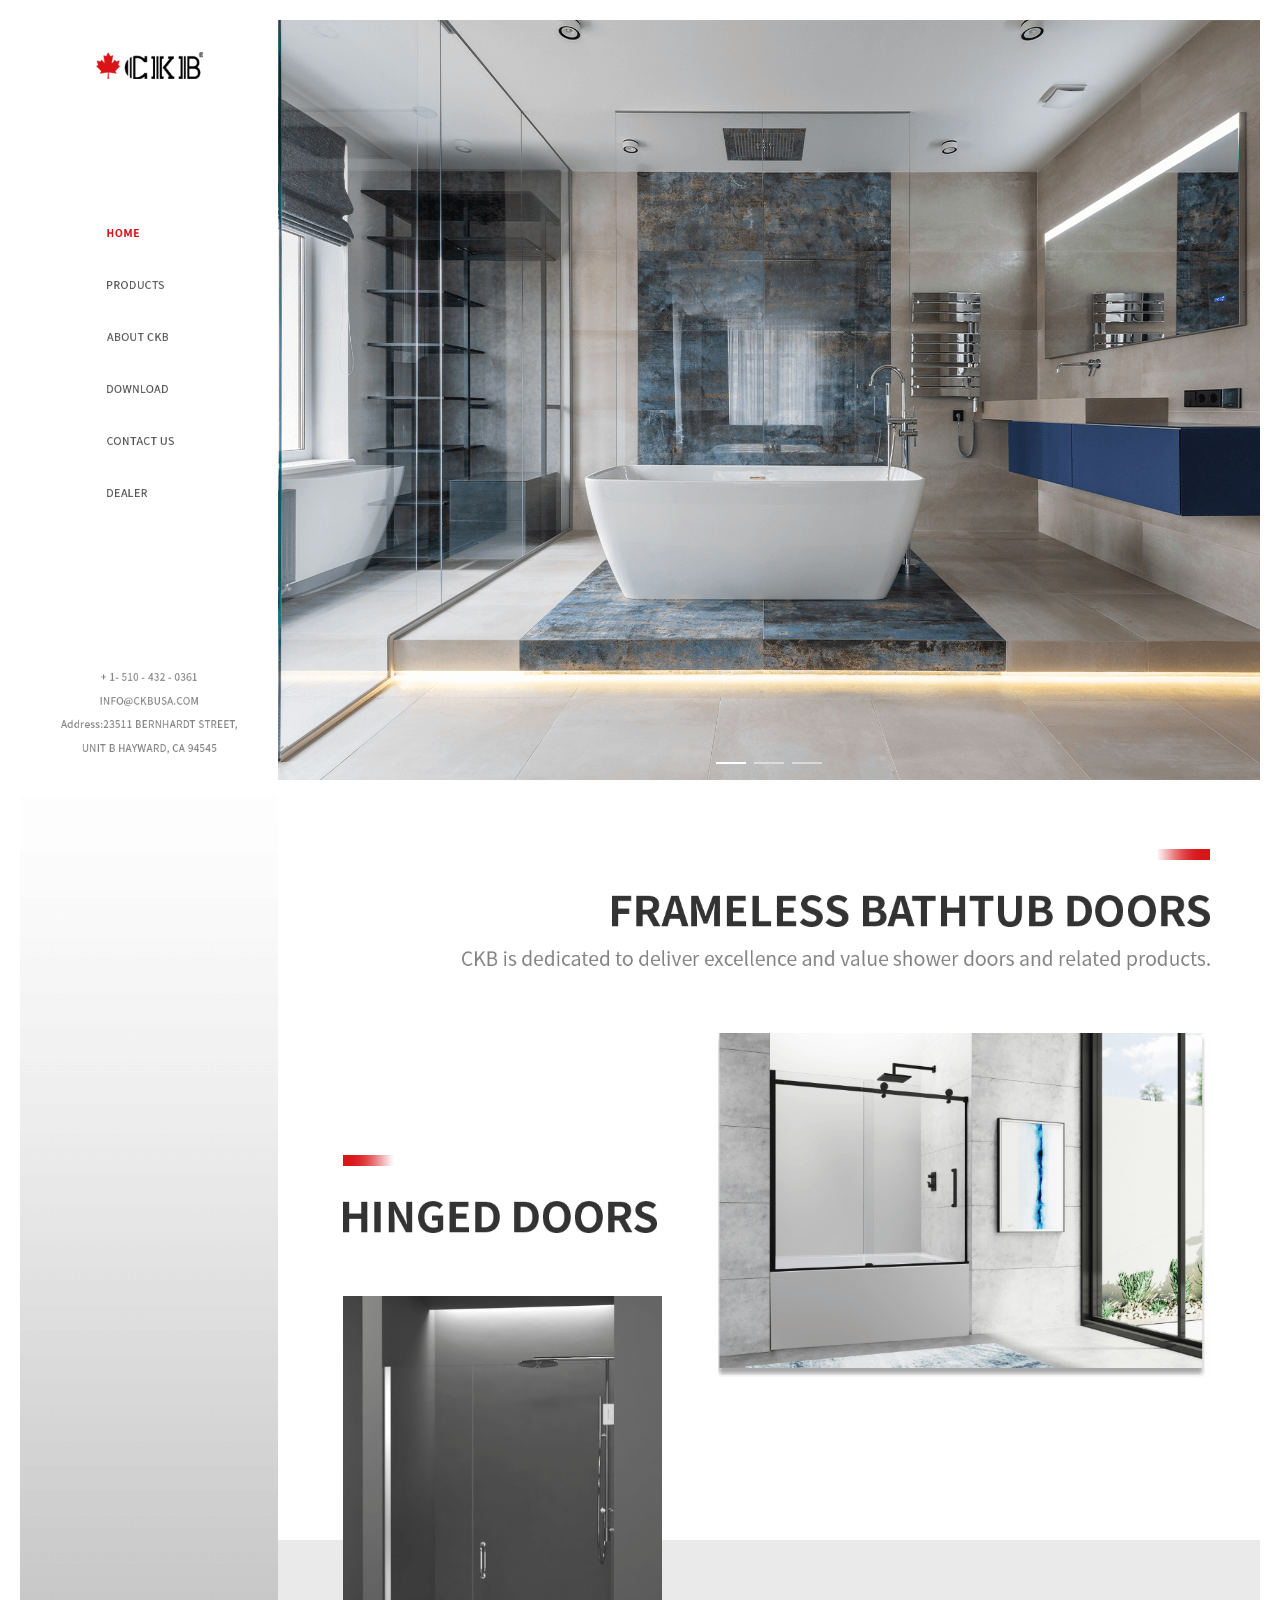
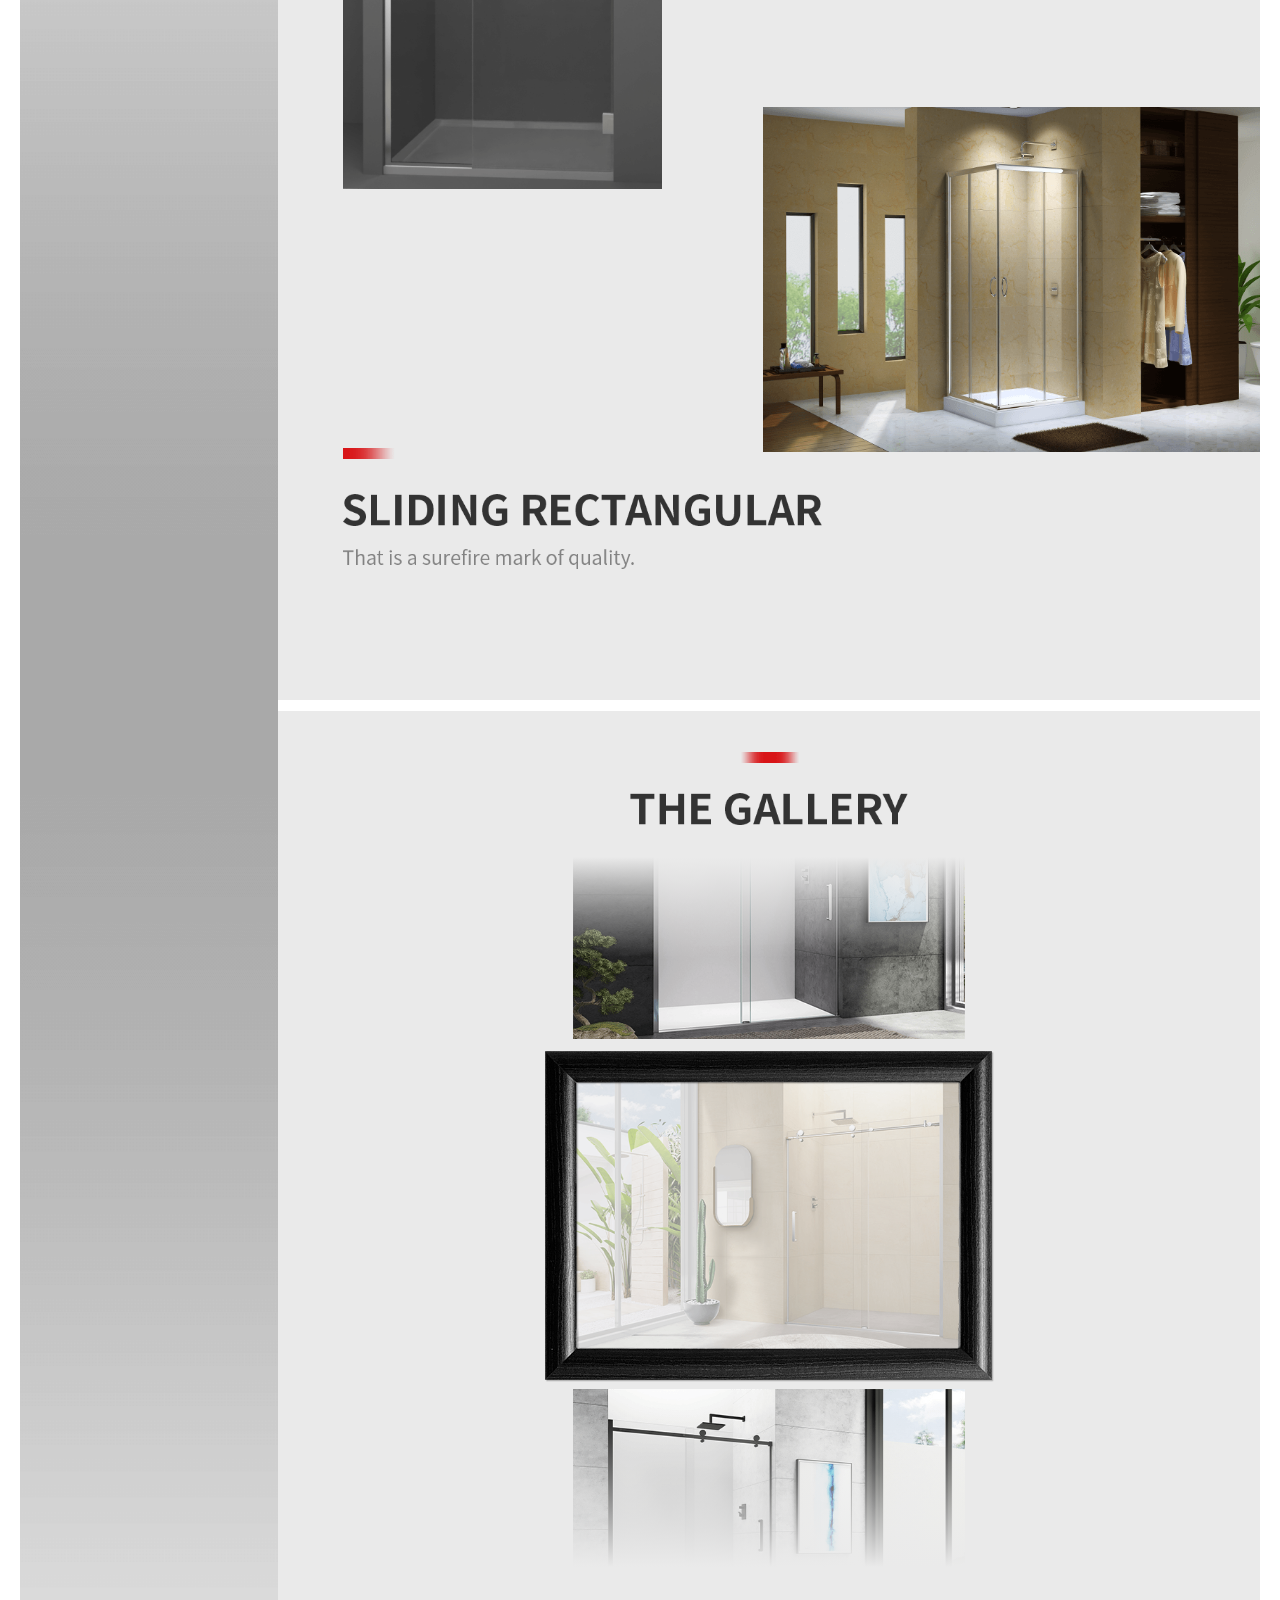
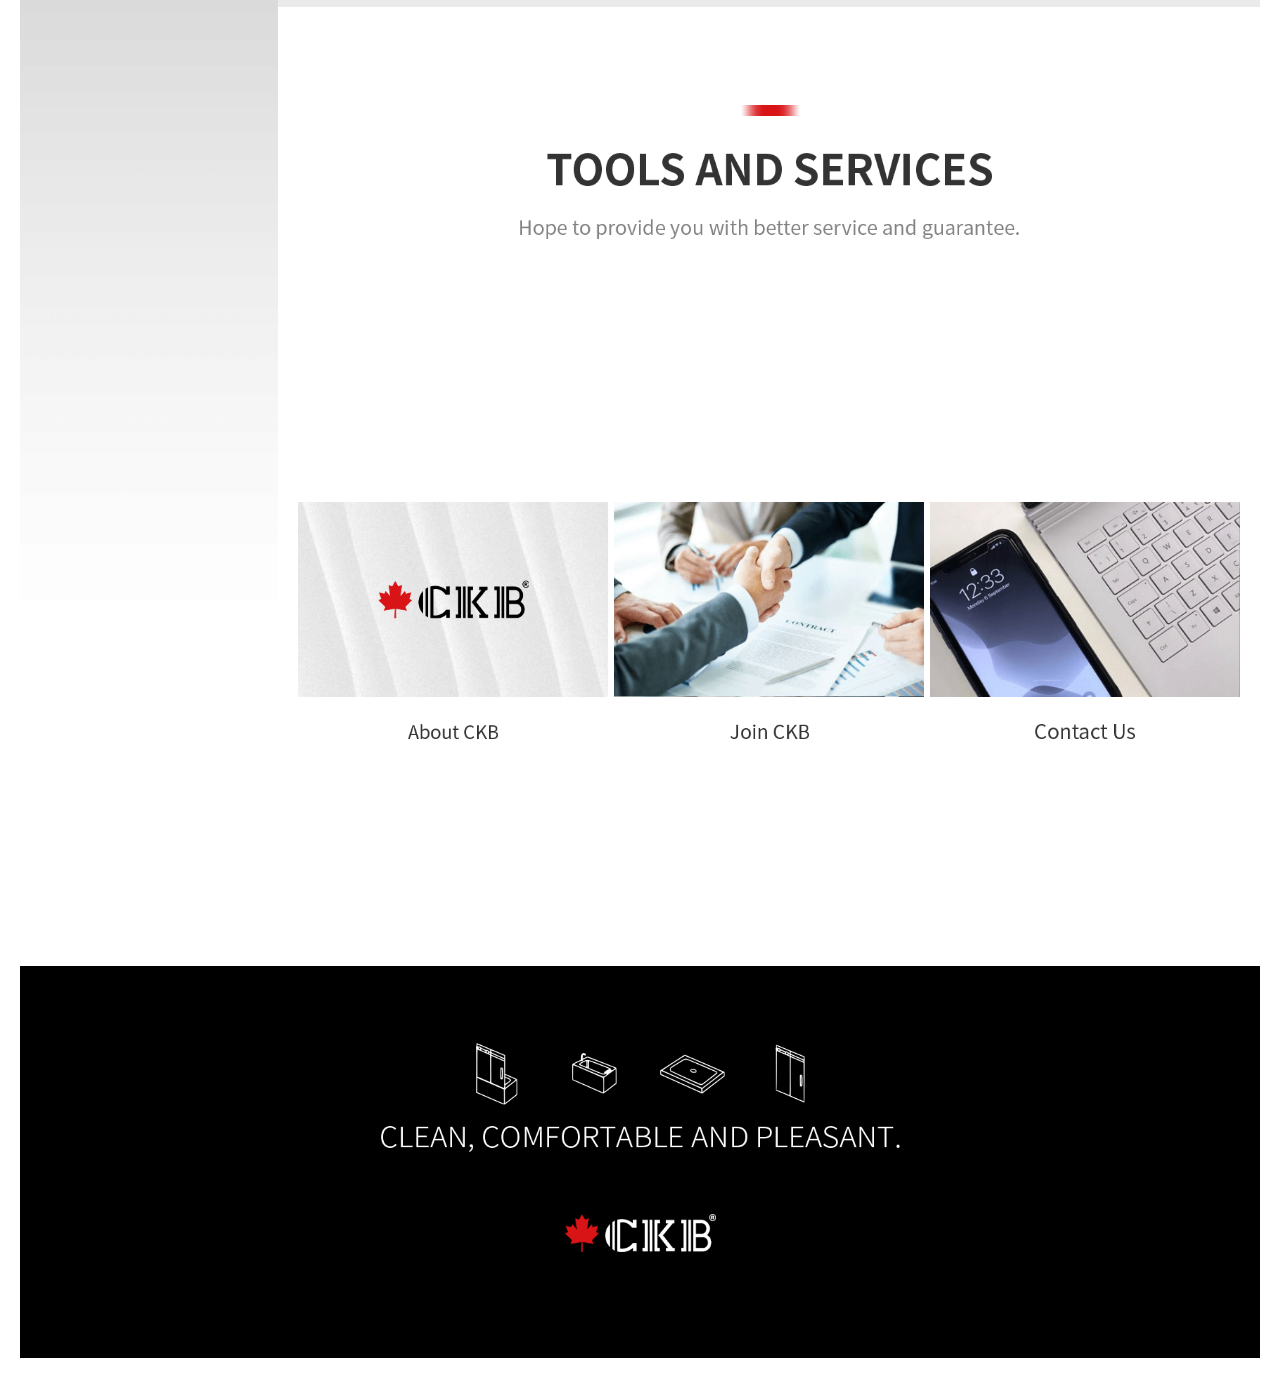
==== commit 44239f00: "ckb" ====
--- a/ckb/index.html
+++ b/ckb/index.html
@@ -1 +1 @@
-<!DOCTYPE html><html lang=""><head><meta charset="utf-8"><meta http-equiv="X-UA-Compatible" content="IE=edge"><meta name="viewport" content="width=device-width,initial-scale=1"><link rel="icon" href="favicon.ico"><title>ckb_website</title><link href="static/css/app.176e14c6.css" rel="preload" as="style"><link href="static/css/chunk-elementUI.caa671fd.css" rel="preload" as="style"><link href="static/css/chunk-libs.3d2d96e3.css" rel="preload" as="style"><link href="static/js/app.eeff426c.js" rel="preload" as="script"><link href="static/js/chunk-elementUI.95a52df5.js" rel="preload" as="script"><link href="static/js/chunk-libs.208a3569.js" rel="preload" as="script"><link href="static/css/chunk-elementUI.caa671fd.css" rel="stylesheet"><link href="static/css/chunk-libs.3d2d96e3.css" rel="stylesheet"><link href="static/css/app.176e14c6.css" rel="stylesheet"></head><body><noscript><strong>We're sorry but ckb_website doesn't work properly without JavaScript enabled. Please enable it to continue.</strong></noscript><div id="app"></div><script>(function(e){function r(r){for(var n,l,i=r[0],a=r[1],f=r[2],c=0,s=[];c<i.length;c++)l=i[c],Object.prototype.hasOwnProperty.call(o,l)&&o[l]&&s.push(o[l][0]),o[l]=0;for(n in a)Object.prototype.hasOwnProperty.call(a,n)&&(e[n]=a[n]);p&&p(r);while(s.length)s.shift()();return u.push.apply(u,f||[]),t()}function t(){for(var e,r=0;r<u.length;r++){for(var t=u[r],n=!0,i=1;i<t.length;i++){var a=t[i];0!==o[a]&&(n=!1)}n&&(u.splice(r--,1),e=l(l.s=t[0]))}return e}var n={},o={runtime:0},u=[];function l(r){if(n[r])return n[r].exports;var t=n[r]={i:r,l:!1,exports:{}};return e[r].call(t.exports,t,t.exports,l),t.l=!0,t.exports}l.m=e,l.c=n,l.d=function(e,r,t){l.o(e,r)||Object.defineProperty(e,r,{enumerable:!0,get:t})},l.r=function(e){"undefined"!==typeof Symbol&&Symbol.toStringTag&&Object.defineProperty(e,Symbol.toStringTag,{value:"Module"}),Object.defineProperty(e,"__esModule",{value:!0})},l.t=function(e,r){if(1&r&&(e=l(e)),8&r)return e;if(4&r&&"object"===typeof e&&e&&e.__esModule)return e;var t=Object.create(null);if(l.r(t),Object.defineProperty(t,"default",{enumerable:!0,value:e}),2&r&&"string"!=typeof e)for(var n in e)l.d(t,n,function(r){return e[r]}.bind(null,n));return t},l.n=function(e){var r=e&&e.__esModule?function(){return e["default"]}:function(){return e};return l.d(r,"a",r),r},l.o=function(e,r){return Object.prototype.hasOwnProperty.call(e,r)},l.p="";var i=window["webpackJsonp"]=window["webpackJsonp"]||[],a=i.push.bind(i);i.push=r,i=i.slice();for(var f=0;f<i.length;f++)r(i[f]);var p=a;t()})([]);</script><script src="static/js/chunk-elementUI.95a52df5.js"></script><script src="static/js/chunk-libs.208a3569.js"></script><script src="static/js/app.eeff426c.js"></script></body></html>+<!DOCTYPE html><html lang=""><head><meta charset="utf-8"><meta http-equiv="X-UA-Compatible" content="IE=edge"><meta name="viewport" content="width=device-width,initial-scale=1"><link rel="icon" href="favicon.ico"><title>ckb_website</title><link href="static/css/app.93dce30a.css" rel="preload" as="style"><link href="static/css/chunk-elementUI.caa671fd.css" rel="preload" as="style"><link href="static/css/chunk-libs.3d2d96e3.css" rel="preload" as="style"><link href="static/js/app.0fd2e648.js" rel="preload" as="script"><link href="static/js/chunk-elementUI.95a52df5.js" rel="preload" as="script"><link href="static/js/chunk-libs.208a3569.js" rel="preload" as="script"><link href="static/css/chunk-elementUI.caa671fd.css" rel="stylesheet"><link href="static/css/chunk-libs.3d2d96e3.css" rel="stylesheet"><link href="static/css/app.93dce30a.css" rel="stylesheet"></head><body><noscript><strong>We're sorry but ckb_website doesn't work properly without JavaScript enabled. Please enable it to continue.</strong></noscript><div id="app"></div><script>(function(e){function r(r){for(var n,l,i=r[0],a=r[1],f=r[2],c=0,s=[];c<i.length;c++)l=i[c],Object.prototype.hasOwnProperty.call(o,l)&&o[l]&&s.push(o[l][0]),o[l]=0;for(n in a)Object.prototype.hasOwnProperty.call(a,n)&&(e[n]=a[n]);p&&p(r);while(s.length)s.shift()();return u.push.apply(u,f||[]),t()}function t(){for(var e,r=0;r<u.length;r++){for(var t=u[r],n=!0,i=1;i<t.length;i++){var a=t[i];0!==o[a]&&(n=!1)}n&&(u.splice(r--,1),e=l(l.s=t[0]))}return e}var n={},o={runtime:0},u=[];function l(r){if(n[r])return n[r].exports;var t=n[r]={i:r,l:!1,exports:{}};return e[r].call(t.exports,t,t.exports,l),t.l=!0,t.exports}l.m=e,l.c=n,l.d=function(e,r,t){l.o(e,r)||Object.defineProperty(e,r,{enumerable:!0,get:t})},l.r=function(e){"undefined"!==typeof Symbol&&Symbol.toStringTag&&Object.defineProperty(e,Symbol.toStringTag,{value:"Module"}),Object.defineProperty(e,"__esModule",{value:!0})},l.t=function(e,r){if(1&r&&(e=l(e)),8&r)return e;if(4&r&&"object"===typeof e&&e&&e.__esModule)return e;var t=Object.create(null);if(l.r(t),Object.defineProperty(t,"default",{enumerable:!0,value:e}),2&r&&"string"!=typeof e)for(var n in e)l.d(t,n,function(r){return e[r]}.bind(null,n));return t},l.n=function(e){var r=e&&e.__esModule?function(){return e["default"]}:function(){return e};return l.d(r,"a",r),r},l.o=function(e,r){return Object.prototype.hasOwnProperty.call(e,r)},l.p="";var i=window["webpackJsonp"]=window["webpackJsonp"]||[],a=i.push.bind(i);i.push=r,i=i.slice();for(var f=0;f<i.length;f++)r(i[f]);var p=a;t()})([]);</script><script src="static/js/chunk-elementUI.95a52df5.js"></script><script src="static/js/chunk-libs.208a3569.js"></script><script src="static/js/app.0fd2e648.js"></script></body></html>--- a/ckb/static/css/app.93dce30a.css
+++ b/ckb/static/css/app.93dce30a.css
@@ -0,0 +1 @@
+.textOmitted{overflow:hidden;white-space:nowrap;text-overflow:ellipsis}.row-start-center{justify-content:flex-start}.row-end-center,.row-start-center{display:flex;flex-direction:row;align-items:center}.row-end-center{justify-content:flex-end}.row-center-center{justify-content:center}.row-between-center,.row-center-center{display:flex;flex-direction:row;align-items:center}.row-between-center{justify-content:space-between}.row-around-center{display:flex;flex-direction:row;justify-content:space-around;align-items:center}.row-start-top{justify-content:flex-start}.row-end-top,.row-start-top{display:flex;flex-direction:row;align-items:flex-start}.row-end-top{justify-content:flex-end}.row-center-top{justify-content:center}.row-between-top,.row-center-top{display:flex;flex-direction:row;align-items:flex-start}.row-between-top{justify-content:space-between}.row-around-top{display:flex;flex-direction:row;justify-content:space-around;align-items:flex-start}.row-start-bottom{justify-content:flex-start}.row-end-bottom,.row-start-bottom{display:flex;flex-direction:row;align-items:flex-end}.row-end-bottom{justify-content:flex-end}.row-center-bottom{justify-content:center}.row-between-bottom,.row-center-bottom{display:flex;flex-direction:row;align-items:flex-end}.row-between-bottom{justify-content:space-between}.row-around-bottom{display:flex;flex-direction:row;justify-content:space-around;align-items:flex-end}.column-start-center{justify-content:flex-start}.column-end-center,.column-start-center{display:flex;flex-direction:column;align-items:center}.column-end-center{justify-content:flex-end}.column-center-center{justify-content:center}.column-between-center,.column-center-center{display:flex;flex-direction:column;align-items:center}.column-between-center{justify-content:space-between}.column-around-center{display:flex;flex-direction:column;justify-content:space-around;align-items:center}.column-start-left{justify-content:flex-start}.column-end-left,.column-start-left{display:flex;flex-direction:column;align-items:flex-start}.column-end-left{justify-content:flex-end}.column-center-left{justify-content:center}.column-between-left,.column-center-left{display:flex;flex-direction:column;align-items:flex-start}.column-between-left{justify-content:space-between}.column-around-left{display:flex;flex-direction:column;justify-content:space-around;align-items:flex-start}.column-start-right{justify-content:flex-start}.column-end-right,.column-start-right{display:flex;flex-direction:column;align-items:flex-end}.column-end-right{justify-content:flex-end}.column-center-right{justify-content:center}.column-between-right,.column-center-right{display:flex;flex-direction:column;align-items:flex-end}.column-between-right{justify-content:space-between}.column-around-right{display:flex;flex-direction:column;justify-content:space-around;align-items:flex-end}.fade-enter-active,.fade-leave-active{transition:opacity .28s}.fade-enter,.fade-leave-active{opacity:0}.fade-transform-enter-active,.fade-transform-leave-active{transition:all .5s}.fade-transform-enter{opacity:0;transform:translateX(-30px)}.fade-transform-leave-to{opacity:0;transform:translateX(30px)}.breadcrumb-enter-active,.breadcrumb-leave-active{transition:all .5s}.breadcrumb-enter,.breadcrumb-leave-active{opacity:0;transform:translateX(20px)}.breadcrumb-move{transition:all .5s}.breadcrumb-leave-active{position:absolute}.el-breadcrumb__inner,.el-breadcrumb__inner a{font-weight:400!important}.el-upload input[type=file]{display:none!important}.el-form-item{border-radius:9999px!important;border:1px solid #eee;border-radius:20px}.el-button--default{border-radius:9999px!important}.el-button--redtext,.el-button--redtext:focus,.el-button--redtext:hover{background-color:transparent}.el-button--blue{border-radius:9999px!important;background-color:#3f6eff;border:none;color:#fff!important}.el-button--blue:focus,.el-button--blue:hover{background-color:#3f6eff!important}.el-button--red{border-radius:9999px!important;background-color:#f12323;border:none;color:#fff!important}.el-button--red:focus,.el-button--red:hover{background-color:#f12323!important}.el-button--primary{border-radius:9999px!important;background-color:#f12323;border:none}.el-button--primary:focus,.el-button--primary:hover{background-color:#f12323!important;opacity:.8}.el-button--gray{border-radius:9999px!important;background-color:#eff1f6;color:#50576a;border-color:#dddfe5!important}.el-button--gray:focus,.el-button--gray:hover{background-color:#eff1f6!important;color:#50576a}.el-dialog{transform:none;left:0;margin:0 auto}.upload-container .el-upload{width:100%}.upload-container .el-upload .el-upload-dragger{width:100%;height:200px}.el-dropdown-menu a{display:block}.el-range-separator{box-sizing:content-box}.el-input__inner{height:21px;line-height:21px;border-radius:20px;font-size:10px;border:1px solid #dddfe5!important;padding:0 10px}.el-input__icon{line-height:21px}.el-input--prefix .el-input__inner{padding-left:10px}.el-input--suffix .el-input__inner{padding-right:7px}.el-input-group__append{background-color:transparent;border:none}.el-textarea__inner{line-height:21px;border-radius:14px;font-size:10px;border:1px solid #dddfe5!important;padding:0 10px}.el-table{font-size:9px;color:#3f3f3f;font-weight:400;border-spacing:0}.el-table .headLine{color:#000}.el-table thead{background-color:#eff1f6;height:20px;padding:0;color:#000;font-weight:400;line-height:24px}.el-table .el-table__row{height:20px}.el-table td,.el-table tr{padding:5px 0}.el-table td,.el-table th,.el-table tr{font-weight:400;background-color:transparent}.el-table th{padding:0}.el-table .ceilGray{background-color:#f7f8fa}body .el-table colgroup.gutter,body .el-table th.gutter{display:table-cell!important}.el-table__body,.el-table__footer,.el-table__header{width:100%;table-layout:fixed!important}.el-table td,.el-table th{vertical-align:middle}.el-table__body{width:100%;table-layout:fixed!important}.el-table .cell{white-space:pre-wrap;line-height:16px}.el-table .cell,.el-table th>.cell{padding-left:15px;padding-right:15px}.el-table th>.cell{white-space:nowrap;text-overflow:clip}.el-tabs__item{color:#a3a8af}.el-tabs__item.is-active{color:#000}.el-tabs__active-bar{background-color:#f12323;bottom:4px}.el-tabs__nav-wrap:after{background-color:transparent}.el-tabs__item:hover{color:#f12323}.el-tabs__item:focus.is-active.is-focus:not(:active){box-shadow:none}.el-tabs__content{height:100%}.el-pagination__sizes{width:60px;margin:0;color:#000}.el-pagination .el-select .el-input{width:60px;border-radius:8px}.el-pagination.is-background .el-pager li:not(.disabled).active{background:#f12323}.el-pagination.is-background .btn-next,.el-pagination.is-background .btn-prev{padding:0 7px}.el-pagination.is-background .btn-next,.el-pagination.is-background .btn-prev,.el-pagination.is-background .el-pager li{min-width:20px}.el-pager li,.el-pagination button,.el-pagination span:not([class*=suffix]){height:20px;line-height:20px}.el-dropdown-menu__item{line-height:30px}.el-dropdown .el-dropdown-selfdefine:focus:active{outline-width:0!important}:-webkit-direct-focus{outline-color:transparent}.el-select-dropdown__item{font-size:10px;height:22px;line-height:22px}.el-select .el-input__inner{height:21px!important;padding-right:15px;text-overflow:ellipsis}.el-radio{color:#50576a;margin-right:15px}.el-radio__label{font-size:10px}.el-radio__input.is-checked+.el-radio__label{color:#50576a}.el-radio__inner:after{width:7px;height:7px;background-color:#f12323;border-radius:50%}.el-radio__input.is-checked .el-radio__inner{border-color:#f12323;background:#fff}.el-checkbox__input.is-checked .el-checkbox__inner,.el-checkbox__input.is-indeterminate .el-checkbox__inner{background-color:#f12323;border-color:#f12323}.el-checkbox__input.is-focus .el-checkbox__inner{border-color:#f12323}.el-checkbox__input.is-checked+.el-checkbox__label{color:#000;font-size:9px;line-height:11px;height:11px;font-weight:400}.el-checkbox__inner{width:10px;height:10px}.el-checkbox__label{padding-left:7px;font-size:9px;line-height:11px;height:11px;color:#000;font-weight:400}.el-tree-node__label{font-size:10px}.el-icon-caret-right:before{content:""}.el-drawer{box-shadow:0 2px 5px 0 rgba(18,18,1,.3)}.el-tooltip__popper.is-light{border:1px solid #a3a8af}.el-tooltip__popper{font-size:10px;color:#3f3f3f}.el-date-editor .el-range-separator,.el-date-editor .el-range__close-icon,.el-date-editor .el-range__icon{line-height:16px}#app .main-container{height:calc(100vh - 48px);transition:margin-left .28s;top:48px;margin-left:144px;position:relative;overflow-y:hidden;background:#f5f5fa;padding:6px 8px 0}#app .sidebar-container{transition:width .28s;width:144px!important;background-color:#f12323;height:100%;position:fixed;font-size:0;top:48px;bottom:0;left:0;z-index:1001;overflow:hidden}#app .sidebar-container .horizontal-collapse-transition{transition:width 0s ease-in-out,padding-left 0s ease-in-out,padding-right 0s ease-in-out}#app .sidebar-container .scrollbar-wrapper{overflow-x:hidden!important}#app .sidebar-container .el-scrollbar__bar.is-vertical{right:0}#app .sidebar-container .el-scrollbar{height:100%}#app .sidebar-container.has-logo .el-scrollbar{height:calc(100% - 50px)}#app .sidebar-container .is-horizontal{display:none}#app .sidebar-container a{display:inline-block;width:100%;overflow:hidden}#app .sidebar-container .svg-icon{margin-right:16px}#app .sidebar-container .sub-el-icon{margin-right:12px;margin-left:-2px}#app .sidebar-container .el-menu{border:none;height:100%;width:100%!important}#app .sidebar-container .el-submenu__title:hover,#app .sidebar-container .submenu-title-noDropdown:hover{background-color:#9b1616!important}#app .sidebar-container .is-active>.el-submenu__title{color:#f4f4f5!important}#app .sidebar-container .el-submenu .el-menu-item,#app .sidebar-container .nest-menu .el-submenu>.el-submenu__title{min-width:144px!important;background-color:#1f2d3d!important}#app .sidebar-container .el-submenu .el-menu-item:hover,#app .sidebar-container .nest-menu .el-submenu>.el-submenu__title:hover{background-color:#001528!important}#app .sidebar-container .sidebar-frame{height:100%}#app .sidebar-container .sidebar-box{position:relative;width:48px;height:100%}#app .sidebar-container .sidebar-item{width:48px;height:58px;cursor:pointer}#app .sidebar-container .sidebar-item:hover{background:#9b1616}#app .sidebar-container .sidebar-item .item-icon{width:16px;height:16px}#app .sidebar-container .sidebar-item .item-icon.dis{opacity:.6}#app .sidebar-container .sidebar-item .item-title{margin-top:3px;font-size:10px;color:#f5f6f8}#app .sidebar-container .sidebar-item .item-title.dis{opacity:.6}#app .sidebar-container .subbar-box{position:relative;width:96px;height:100%;background:#fff}#app .sidebar-container .subbar-empty{width:100%;height:18px}#app .sidebar-container .subbar-item{margin:0 auto;width:85px;height:19px;border-radius:10px;cursor:pointer}#app .sidebar-container .subbar-item:hover{background:#efeff6}#app .sidebar-container .subbar-item .point{width:6px;height:6px;background:#f12323;border-radius:50%}#app .sidebar-container .subbar-item .title{margin-left:10px;font-size:10px;color:#000;height:100%;line-height:19px}#app .sidebar-container .subbar-item.active{background:#efeff6}#app .hideSidebar .sidebar-container{width:48px!important}#app .hideSidebar .main-container{margin-left:48px}#app .hideSidebar .submenu-title-noDropdown{padding:0!important;position:relative}#app .hideSidebar .submenu-title-noDropdown .el-tooltip{padding:0!important}#app .hideSidebar .submenu-title-noDropdown .el-tooltip .svg-icon{margin-left:20px}#app .hideSidebar .submenu-title-noDropdown .el-tooltip .sub-el-icon{margin-left:19px}#app .hideSidebar .el-submenu{overflow:hidden}#app .hideSidebar .el-submenu>.el-submenu__title{padding:0!important}#app .hideSidebar .el-submenu>.el-submenu__title .svg-icon{margin-left:20px}#app .hideSidebar .el-submenu>.el-submenu__title .sub-el-icon{margin-left:19px}#app .hideSidebar .el-submenu>.el-submenu__title .el-submenu__icon-arrow{display:none}#app .hideSidebar .el-menu--collapse .el-submenu>.el-submenu__title>span{height:0;width:0;overflow:hidden;visibility:hidden;display:inline-block}#app .el-menu--collapse .el-menu .el-submenu{min-width:144px!important}#app .mobile .main-container{margin-left:0}#app .mobile .sidebar-container{transition:transform .28s;width:144px!important}#app .mobile.hideSidebar .sidebar-container{pointer-events:none;transition-duration:.3s;transform:translate3d(-144px,0,0)}#app .withoutAnimation .main-container,#app .withoutAnimation .sidebar-container{transition:none}.el-menu--vertical>.el-menu .svg-icon{margin-right:16px}.el-menu--vertical>.el-menu .sub-el-icon{margin-right:12px;margin-left:-2px}.el-menu--vertical .el-menu-item:hover,.el-menu--vertical .nest-menu .el-submenu>.el-submenu__title:hover{background-color:#9b1616!important}.el-menu--vertical>.el-menu--popup{max-height:100vh;overflow-y:auto}.el-menu--vertical>.el-menu--popup::-webkit-scrollbar-track-piece{background:#d3dce6}.el-menu--vertical>.el-menu--popup::-webkit-scrollbar{width:6px}.el-menu--vertical>.el-menu--popup::-webkit-scrollbar-thumb{background:#99a9bf;border-radius:20px}body{height:100%;-moz-osx-font-smoothing:grayscale;-webkit-font-smoothing:antialiased;text-rendering:optimizeLegibility;font-family:Helvetica Neue,Helvetica,PingFang SC,Hiragino Sans GB,Microsoft YaHei,Arial,sans-serif}label{font-weight:700}html{min-width:1440px;height:100%;box-sizing:border-box}@media screen and (max-width:1440px){html{min-width:1120px}}#app{height:100%}*,:after,:before{box-sizing:inherit}a:active,a:focus{outline:none}a,a:focus,a:hover{cursor:pointer;color:inherit;text-decoration:none}div:focus{outline:none}.clearfix:after{visibility:hidden;display:block;font-size:0;content:" ";clear:both;height:0}.app-container{min-height:100%}.app-container,.page-container{position:relative;background:#fff}.page-container{width:100%;max-width:1350px;margin:0 auto}#app{font-family:Avenir,Helvetica,Arial,sans-serif;color:#2c3e50}@font-face{font-family:element-icons;src:url(../../static/fonts/element-icons.535877f5.woff) format("woff"),url(../../static/fonts/element-icons.732389de.ttf) format("truetype");font-weight:400;font-display:"auto";font-style:normal}#app,[class*=" el-icon-"],[class^=el-icon-]{-webkit-font-smoothing:antialiased;-moz-osx-font-smoothing:grayscale}[class*=" el-icon-"],[class^=el-icon-]{font-family:element-icons!important;speak:none;font-style:normal;font-weight:400;font-variant:normal;text-transform:none;line-height:1;vertical-align:baseline;display:inline-block}.el-icon-ice-cream-round:before{content:"\e6a0"}.el-icon-ice-cream-square:before{content:"\e6a3"}.el-icon-lollipop:before{content:"\e6a4"}.el-icon-potato-strips:before{content:"\e6a5"}.el-icon-milk-tea:before{content:"\e6a6"}.el-icon-ice-drink:before{content:"\e6a7"}.el-icon-ice-tea:before{content:"\e6a9"}.el-icon-coffee:before{content:"\e6aa"}.el-icon-orange:before{content:"\e6ab"}.el-icon-pear:before{content:"\e6ac"}.el-icon-apple:before{content:"\e6ad"}.el-icon-cherry:before{content:"\e6ae"}.el-icon-watermelon:before{content:"\e6af"}.el-icon-grape:before{content:"\e6b0"}.el-icon-refrigerator:before{content:"\e6b1"}.el-icon-goblet-square-full:before{content:"\e6b2"}.el-icon-goblet-square:before{content:"\e6b3"}.el-icon-goblet-full:before{content:"\e6b4"}.el-icon-goblet:before{content:"\e6b5"}.el-icon-cold-drink:before{content:"\e6b6"}.el-icon-coffee-cup:before{content:"\e6b8"}.el-icon-water-cup:before{content:"\e6b9"}.el-icon-hot-water:before{content:"\e6ba"}.el-icon-ice-cream:before{content:"\e6bb"}.el-icon-dessert:before{content:"\e6bc"}.el-icon-sugar:before{content:"\e6bd"}.el-icon-tableware:before{content:"\e6be"}.el-icon-burger:before{content:"\e6bf"}.el-icon-knife-fork:before{content:"\e6c1"}.el-icon-fork-spoon:before{content:"\e6c2"}.el-icon-chicken:before{content:"\e6c3"}.el-icon-food:before{content:"\e6c4"}.el-icon-dish-1:before{content:"\e6c5"}.el-icon-dish:before{content:"\e6c6"}.el-icon-moon-night:before{content:"\e6ee"}.el-icon-moon:before{content:"\e6f0"}.el-icon-cloudy-and-sunny:before{content:"\e6f1"}.el-icon-partly-cloudy:before{content:"\e6f2"}.el-icon-cloudy:before{content:"\e6f3"}.el-icon-sunny:before{content:"\e6f6"}.el-icon-sunset:before{content:"\e6f7"}.el-icon-sunrise-1:before{content:"\e6f8"}.el-icon-sunrise:before{content:"\e6f9"}.el-icon-heavy-rain:before{content:"\e6fa"}.el-icon-lightning:before{content:"\e6fb"}.el-icon-light-rain:before{content:"\e6fc"}.el-icon-wind-power:before{content:"\e6fd"}.el-icon-baseball:before{content:"\e712"}.el-icon-soccer:before{content:"\e713"}.el-icon-football:before{content:"\e715"}.el-icon-basketball:before{content:"\e716"}.el-icon-ship:before{content:"\e73f"}.el-icon-truck:before{content:"\e740"}.el-icon-bicycle:before{content:"\e741"}.el-icon-mobile-phone:before{content:"\e6d3"}.el-icon-service:before{content:"\e6d4"}.el-icon-key:before{content:"\e6e2"}.el-icon-unlock:before{content:"\e6e4"}.el-icon-lock:before{content:"\e6e5"}.el-icon-watch:before{content:"\e6fe"}.el-icon-watch-1:before{content:"\e6ff"}.el-icon-timer:before{content:"\e702"}.el-icon-alarm-clock:before{content:"\e703"}.el-icon-map-location:before{content:"\e704"}.el-icon-delete-location:before{content:"\e705"}.el-icon-add-location:before{content:"\e706"}.el-icon-location-information:before{content:"\e707"}.el-icon-location-outline:before{content:"\e708"}.el-icon-location:before{content:"\e79e"}.el-icon-place:before{content:"\e709"}.el-icon-discover:before{content:"\e70a"}.el-icon-first-aid-kit:before{content:"\e70b"}.el-icon-trophy-1:before{content:"\e70c"}.el-icon-trophy:before{content:"\e70d"}.el-icon-medal:before{content:"\e70e"}.el-icon-medal-1:before{content:"\e70f"}.el-icon-stopwatch:before{content:"\e710"}.el-icon-mic:before{content:"\e711"}.el-icon-copy-document:before{content:"\e718"}.el-icon-full-screen:before{content:"\e719"}.el-icon-switch-button:before{content:"\e71b"}.el-icon-aim:before{content:"\e71c"}.el-icon-crop:before{content:"\e71d"}.el-icon-odometer:before{content:"\e71e"}.el-icon-time:before{content:"\e71f"}.el-icon-bangzhu:before{content:"\e724"}.el-icon-close-notification:before{content:"\e726"}.el-icon-microphone:before{content:"\e727"}.el-icon-turn-off-microphone:before{content:"\e728"}.el-icon-position:before{content:"\e729"}.el-icon-postcard:before{content:"\e72a"}.el-icon-message:before{content:"\e72b"}.el-icon-chat-line-square:before{content:"\e72d"}.el-icon-chat-dot-square:before{content:"\e72e"}.el-icon-chat-dot-round:before{content:"\e72f"}.el-icon-chat-square:before{content:"\e730"}.el-icon-chat-line-round:before{content:"\e731"}.el-icon-chat-round:before{content:"\e732"}.el-icon-set-up:before{content:"\e733"}.el-icon-turn-off:before{content:"\e734"}.el-icon-open:before{content:"\e735"}.el-icon-connection:before{content:"\e736"}.el-icon-link:before{content:"\e737"}.el-icon-cpu:before{content:"\e738"}.el-icon-thumb:before{content:"\e739"}.el-icon-female:before{content:"\e73a"}.el-icon-male:before{content:"\e73b"}.el-icon-guide:before{content:"\e73c"}.el-icon-news:before{content:"\e73e"}.el-icon-price-tag:before{content:"\e744"}.el-icon-discount:before{content:"\e745"}.el-icon-wallet:before{content:"\e747"}.el-icon-coin:before{content:"\e748"}.el-icon-money:before{content:"\e749"}.el-icon-bank-card:before{content:"\e74a"}.el-icon-box:before{content:"\e74b"}.el-icon-present:before{content:"\e74c"}.el-icon-sell:before{content:"\e6d5"}.el-icon-sold-out:before{content:"\e6d6"}.el-icon-shopping-bag-2:before{content:"\e74d"}.el-icon-shopping-bag-1:before{content:"\e74e"}.el-icon-shopping-cart-2:before{content:"\e74f"}.el-icon-shopping-cart-1:before{content:"\e750"}.el-icon-shopping-cart-full:before{content:"\e751"}.el-icon-smoking:before{content:"\e752"}.el-icon-no-smoking:before{content:"\e753"}.el-icon-house:before{content:"\e754"}.el-icon-table-lamp:before{content:"\e755"}.el-icon-school:before{content:"\e756"}.el-icon-office-building:before{content:"\e757"}.el-icon-toilet-paper:before{content:"\e758"}.el-icon-notebook-2:before{content:"\e759"}.el-icon-notebook-1:before{content:"\e75a"}.el-icon-files:before{content:"\e75b"}.el-icon-collection:before{content:"\e75c"}.el-icon-receiving:before{content:"\e75d"}.el-icon-suitcase-1:before{content:"\e760"}.el-icon-suitcase:before{content:"\e761"}.el-icon-film:before{content:"\e763"}.el-icon-collection-tag:before{content:"\e765"}.el-icon-data-analysis:before{content:"\e766"}.el-icon-pie-chart:before{content:"\e767"}.el-icon-data-board:before{content:"\e768"}.el-icon-data-line:before{content:"\e76d"}.el-icon-reading:before{content:"\e769"}.el-icon-magic-stick:before{content:"\e76a"}.el-icon-coordinate:before{content:"\e76b"}.el-icon-mouse:before{content:"\e76c"}.el-icon-brush:before{content:"\e76e"}.el-icon-headset:before{content:"\e76f"}.el-icon-umbrella:before{content:"\e770"}.el-icon-scissors:before{content:"\e771"}.el-icon-mobile:before{content:"\e773"}.el-icon-attract:before{content:"\e774"}.el-icon-monitor:before{content:"\e775"}.el-icon-search:before{content:"\e778"}.el-icon-takeaway-box:before{content:"\e77a"}.el-icon-paperclip:before{content:"\e77d"}.el-icon-printer:before{content:"\e77e"}.el-icon-document-add:before{content:"\e782"}.el-icon-document:before{content:"\e785"}.el-icon-document-checked:before{content:"\e786"}.el-icon-document-copy:before{content:"\e787"}.el-icon-document-delete:before{content:"\e788"}.el-icon-document-remove:before{content:"\e789"}.el-icon-tickets:before{content:"\e78b"}.el-icon-folder-checked:before{content:"\e77f"}.el-icon-folder-delete:before{content:"\e780"}.el-icon-folder-remove:before{content:"\e781"}.el-icon-folder-add:before{content:"\e783"}.el-icon-folder-opened:before{content:"\e784"}.el-icon-folder:before{content:"\e78a"}.el-icon-edit-outline:before{content:"\e764"}.el-icon-edit:before{content:"\e78c"}.el-icon-date:before{content:"\e78e"}.el-icon-c-scale-to-original:before{content:"\e7c6"}.el-icon-view:before{content:"\e6ce"}.el-icon-loading:before{content:"\e6cf"}.el-icon-rank:before{content:"\e6d1"}.el-icon-sort-down:before{content:"\e7c4"}.el-icon-sort-up:before{content:"\e7c5"}.el-icon-sort:before{content:"\e6d2"}.el-icon-finished:before{content:"\e6cd"}.el-icon-refresh-left:before{content:"\e6c7"}.el-icon-refresh-right:before{content:"\e6c8"}.el-icon-refresh:before{content:"\e6d0"}.el-icon-video-play:before{content:"\e7c0"}.el-icon-video-pause:before{content:"\e7c1"}.el-icon-d-arrow-right:before{content:"\e6dc"}.el-icon-d-arrow-left:before{content:"\e6dd"}.el-icon-arrow-up:before{content:"\e6e1"}.el-icon-arrow-down:before{content:"\e6df"}.el-icon-arrow-right:before{content:"\e6e0"}.el-icon-arrow-left:before{content:"\e6de"}.el-icon-top-right:before{content:"\e6e7"}.el-icon-top-left:before{content:"\e6e8"}.el-icon-top:before{content:"\e6e6"}.el-icon-bottom:before{content:"\e6eb"}.el-icon-right:before{content:"\e6e9"}.el-icon-back:before{content:"\e6ea"}.el-icon-bottom-right:before{content:"\e6ec"}.el-icon-bottom-left:before{content:"\e6ed"}.el-icon-caret-top:before{content:"\e78f"}.el-icon-caret-bottom:before{content:"\e790"}.el-icon-caret-right:before{content:"\e791"}.el-icon-caret-left:before{content:"\e792"}.el-icon-d-caret:before{content:"\e79a"}.el-icon-share:before{content:"\e793"}.el-icon-menu:before{content:"\e798"}.el-icon-s-grid:before{content:"\e7a6"}.el-icon-s-check:before{content:"\e7a7"}.el-icon-s-data:before{content:"\e7a8"}.el-icon-s-opportunity:before{content:"\e7aa"}.el-icon-s-custom:before{content:"\e7ab"}.el-icon-s-claim:before{content:"\e7ad"}.el-icon-s-finance:before{content:"\e7ae"}.el-icon-s-comment:before{content:"\e7af"}.el-icon-s-flag:before{content:"\e7b0"}.el-icon-s-marketing:before{content:"\e7b1"}.el-icon-s-shop:before{content:"\e7b4"}.el-icon-s-open:before{content:"\e7b5"}.el-icon-s-management:before{content:"\e7b6"}.el-icon-s-ticket:before{content:"\e7b7"}.el-icon-s-release:before{content:"\e7b8"}.el-icon-s-home:before{content:"\e7b9"}.el-icon-s-promotion:before{content:"\e7ba"}.el-icon-s-operation:before{content:"\e7bb"}.el-icon-s-unfold:before{content:"\e7bc"}.el-icon-s-fold:before{content:"\e7a9"}.el-icon-s-platform:before{content:"\e7bd"}.el-icon-s-order:before{content:"\e7be"}.el-icon-s-cooperation:before{content:"\e7bf"}.el-icon-bell:before{content:"\e725"}.el-icon-message-solid:before{content:"\e799"}.el-icon-video-camera:before{content:"\e772"}.el-icon-video-camera-solid:before{content:"\e796"}.el-icon-camera:before{content:"\e779"}.el-icon-camera-solid:before{content:"\e79b"}.el-icon-download:before{content:"\e77c"}.el-icon-upload2:before{content:"\e77b"}.el-icon-upload:before{content:"\e7c3"}.el-icon-picture-outline-round:before{content:"\e75f"}.el-icon-picture-outline:before{content:"\e75e"}.el-icon-picture:before{content:"\e79f"}.el-icon-close:before{content:"\e6db"}.el-icon-check:before{content:"\e6da"}.el-icon-plus:before{content:"\e6d9"}.el-icon-minus:before{content:"\e6d8"}.el-icon-help:before{content:"\e73d"}.el-icon-s-help:before{content:"\e7b3"}.el-icon-circle-close:before{content:"\e78d"}.el-icon-circle-check:before{content:"\e720"}.el-icon-circle-plus-outline:before{content:"\e723"}.el-icon-remove-outline:before{content:"\e722"}.el-icon-zoom-out:before{content:"\e776"}.el-icon-zoom-in:before{content:"\e777"}.el-icon-error:before{content:"\e79d"}.el-icon-success:before{content:"\e79c"}.el-icon-circle-plus:before{content:"\e7a0"}.el-icon-remove:before{content:"\e7a2"}.el-icon-info:before{content:"\e7a1"}.el-icon-question:before{content:"\e7a4"}.el-icon-warning-outline:before{content:"\e6c9"}.el-icon-warning:before{content:"\e7a3"}.el-icon-goods:before{content:"\e7c2"}.el-icon-s-goods:before{content:"\e7b2"}.el-icon-star-off:before{content:"\e717"}.el-icon-star-on:before{content:"\e797"}.el-icon-more-outline:before{content:"\e6cc"}.el-icon-more:before{content:"\e794"}.el-icon-phone-outline:before{content:"\e6cb"}.el-icon-phone:before{content:"\e795"}.el-icon-user:before{content:"\e6e3"}.el-icon-user-solid:before{content:"\e7a5"}.el-icon-setting:before{content:"\e6ca"}.el-icon-s-tools:before{content:"\e7ac"}.el-icon-delete:before{content:"\e6d7"}.el-icon-delete-solid:before{content:"\e7c9"}.el-icon-eleme:before{content:"\e7c7"}.el-icon-platform-eleme:before{content:"\e7ca"}.el-icon-loading{-webkit-animation:rotating 2s linear infinite;animation:rotating 2s linear infinite}.el-icon--right{margin-left:5px}.el-icon--left{margin-right:5px}@-webkit-keyframes rotating{0%{transform:rotate(0deg)}to{transform:rotate(1turn)}}@keyframes rotating{0%{transform:rotate(0deg)}to{transform:rotate(1turn)}}.el-pagination{white-space:nowrap;padding:2px 5px;color:#303133;font-weight:700}.el-pagination:after,.el-pagination:before{display:table;content:""}.el-pagination:after{clear:both}.el-pagination button,.el-pagination span:not([class*=suffix]){display:inline-block;font-size:13px;min-width:35.5px;height:28px;line-height:28px;vertical-align:top;box-sizing:border-box}.el-pagination .el-input__inner{text-align:center;-moz-appearance:textfield;line-height:normal}.el-pagination .el-input__suffix{right:0;transform:scale(.8)}.el-pagination .el-select .el-input{width:100px;margin:0 5px}.el-pagination .el-select .el-input .el-input__inner{padding-right:25px;border-radius:3px}.el-pagination button{border:none;padding:0 6px;background:transparent}.el-pagination button:focus{outline:none}.el-pagination button:hover{color:teal}.el-pagination button:disabled{color:#c0c4cc;background-color:#fff;cursor:not-allowed}.el-pagination .btn-next,.el-pagination .btn-prev{background:50% no-repeat;background-size:16px;background-color:#fff;cursor:pointer;margin:0;color:#303133}.el-pagination .btn-next .el-icon,.el-pagination .btn-prev .el-icon{display:block;font-size:12px;font-weight:700}.el-pagination .btn-prev{padding-right:12px}.el-pagination .btn-next{padding-left:12px}.el-pagination .el-pager li.disabled{color:#c0c4cc;cursor:not-allowed}.el-pagination--small .btn-next,.el-pagination--small .btn-prev,.el-pagination--small .el-pager li,.el-pagination--small .el-pager li.btn-quicknext,.el-pagination--small .el-pager li.btn-quickprev,.el-pagination--small .el-pager li:last-child{border-color:transparent;font-size:12px;line-height:22px;height:22px;min-width:22px}.el-pagination--small .arrow.disabled{visibility:hidden}.el-pagination--small .more:before,.el-pagination--small li.more:before{line-height:24px}.el-pagination--small button,.el-pagination--small span:not([class*=suffix]){height:22px;line-height:22px}.el-pagination--small .el-pagination__editor,.el-pagination--small .el-pagination__editor.el-input .el-input__inner{height:22px}.el-pagination__sizes{margin:0 10px 0 0;font-weight:400;color:#606266}.el-pagination__sizes .el-input .el-input__inner{font-size:13px;padding-left:8px}.el-pagination__sizes .el-input .el-input__inner:hover{border-color:teal}.el-pagination__total{margin-right:10px;font-weight:400;color:#606266}.el-pagination__jump{margin-left:24px;font-weight:400;color:#606266}.el-pagination__jump .el-input__inner{padding:0 3px}.el-pagination__rightwrapper{float:right}.el-pagination__editor{line-height:18px;padding:0 2px;height:28px;text-align:center;margin:0 2px;box-sizing:border-box;border-radius:3px}.el-pagination__editor.el-input{width:50px}.el-pagination__editor.el-input .el-input__inner{height:28px}.el-pagination__editor .el-input__inner::-webkit-inner-spin-button,.el-pagination__editor .el-input__inner::-webkit-outer-spin-button{-webkit-appearance:none;margin:0}.el-pagination.is-background .btn-next,.el-pagination.is-background .btn-prev,.el-pagination.is-background .el-pager li{margin:0 5px;background-color:#f4f4f5;color:#606266;min-width:30px;border-radius:2px}.el-pagination.is-background .btn-next.disabled,.el-pagination.is-background .btn-prev.disabled,.el-pagination.is-background .el-pager li.disabled{color:#c0c4cc}.el-pagination.is-background .btn-next,.el-pagination.is-background .btn-prev{padding:0}.el-pagination.is-background .btn-next:disabled,.el-pagination.is-background .btn-prev:disabled{color:#c0c4cc}.el-pagination.is-background .el-pager li:not(.disabled):hover{color:teal}.el-pagination.is-background .el-pager li:not(.disabled).active{background-color:teal;color:#fff}.el-pagination.is-background.el-pagination--small .btn-next,.el-pagination.is-background.el-pagination--small .btn-prev,.el-pagination.is-background.el-pagination--small .el-pager li{margin:0 3px;min-width:22px}.el-pager{-webkit-user-select:none;-moz-user-select:none;-ms-user-select:none;user-select:none;list-style:none;display:inline-block;vertical-align:top;font-size:0;padding:0;margin:0}.el-pager .more:before{line-height:30px}.el-pager li{padding:0 4px;background:#fff;vertical-align:top;display:inline-block;font-size:13px;min-width:35.5px;height:28px;line-height:28px;cursor:pointer;box-sizing:border-box;text-align:center;margin:0}.el-pager li.btn-quicknext,.el-pager li.btn-quickprev{line-height:28px;color:#303133}.el-pager li.btn-quicknext.disabled,.el-pager li.btn-quickprev.disabled{color:#c0c4cc}.el-pager li.btn-quicknext:hover,.el-pager li.btn-quickprev:hover{cursor:pointer}.el-pager li.active+li{border-left:0}.el-pager li:hover{color:teal}.el-pager li.active{color:teal;cursor:default}@-webkit-keyframes v-modal-in{0%{opacity:0}}@-webkit-keyframes v-modal-out{to{opacity:0}}.el-dialog{position:relative;margin:0 auto 50px;background:#fff;border-radius:2px;box-shadow:0 1px 3px rgba(0,0,0,.3);box-sizing:border-box;width:50%}.el-dialog.is-fullscreen{width:100%;margin-top:0;margin-bottom:0;height:100%;overflow:auto}.el-dialog__wrapper{position:fixed;top:0;right:0;bottom:0;left:0;overflow:auto;margin:0}.el-dialog__header{padding:20px;padding-bottom:10px}.el-dialog__headerbtn{position:absolute;top:20px;right:20px;padding:0;background:transparent;border:none;outline:none;cursor:pointer;font-size:16px}.el-dialog__headerbtn .el-dialog__close{color:#909399}.el-dialog__headerbtn:focus .el-dialog__close,.el-dialog__headerbtn:hover .el-dialog__close{color:teal}.el-dialog__title{line-height:24px;font-size:18px;color:#303133}.el-dialog__body{padding:30px 20px;color:#606266;font-size:14px;word-break:break-all}.el-dialog__footer{padding:20px;padding-top:10px;text-align:right;box-sizing:border-box}.el-dialog--center{text-align:center}.el-dialog--center .el-dialog__body{text-align:initial;padding:25px 25px 30px}.el-dialog--center .el-dialog__footer{text-align:inherit}.dialog-fade-enter-active{-webkit-animation:dialog-fade-in .3s;animation:dialog-fade-in .3s}.dialog-fade-leave-active{-webkit-animation:dialog-fade-out .3s;animation:dialog-fade-out .3s}@-webkit-keyframes dialog-fade-in{0%{transform:translate3d(0,-20px,0);opacity:0}to{transform:translateZ(0);opacity:1}}@keyframes dialog-fade-in{0%{transform:translate3d(0,-20px,0);opacity:0}to{transform:translateZ(0);opacity:1}}@-webkit-keyframes dialog-fade-out{0%{transform:translateZ(0);opacity:1}to{transform:translate3d(0,-20px,0);opacity:0}}@keyframes dialog-fade-out{0%{transform:translateZ(0);opacity:1}to{transform:translate3d(0,-20px,0);opacity:0}}.el-autocomplete{position:relative;display:inline-block}.el-autocomplete-suggestion{margin:5px 0;box-shadow:0 2px 12px 0 rgba(0,0,0,.1);border-radius:4px;border:1px solid #e4e7ed;box-sizing:border-box;background-color:#fff}.el-autocomplete-suggestion__wrap{max-height:280px;padding:10px 0;box-sizing:border-box}.el-autocomplete-suggestion__list{margin:0;padding:0}.el-autocomplete-suggestion li{padding:0 20px;margin:0;line-height:34px;cursor:pointer;color:#606266;font-size:14px;list-style:none;white-space:nowrap;overflow:hidden;text-overflow:ellipsis}.el-autocomplete-suggestion li.highlighted,.el-autocomplete-suggestion li:hover{background-color:#f5f7fa}.el-autocomplete-suggestion li.divider{margin-top:6px;border-top:1px solid #000}.el-autocomplete-suggestion li.divider:last-child{margin-bottom:-6px}.el-autocomplete-suggestion.is-loading li{text-align:center;height:100px;line-height:100px;font-size:20px;color:#999}.el-autocomplete-suggestion.is-loading li:after{display:inline-block;content:"";height:100%;vertical-align:middle}.el-autocomplete-suggestion.is-loading li:hover{background-color:#fff}.el-autocomplete-suggestion.is-loading .el-icon-loading{vertical-align:middle}.el-dropdown{display:inline-block;position:relative;color:#606266;font-size:14px}.el-dropdown .el-button-group{display:block}.el-dropdown .el-button-group .el-button{float:none}.el-dropdown .el-dropdown__caret-button{padding-left:5px;padding-right:5px;position:relative;border-left:none}.el-dropdown .el-dropdown__caret-button:before{content:"";position:absolute;display:block;width:1px;top:5px;bottom:5px;left:0;background:hsla(0,0%,100%,.5)}.el-dropdown .el-dropdown__caret-button.el-button--default:before{background:rgba(220,223,230,.5)}.el-dropdown .el-dropdown__caret-button:hover:not(.is-disabled):before{top:0;bottom:0}.el-dropdown .el-dropdown__caret-button .el-dropdown__icon{padding-left:0}.el-dropdown__icon{font-size:12px;margin:0 3px}.el-dropdown .el-dropdown-selfdefine:focus:active,.el-dropdown .el-dropdown-selfdefine:focus:not(.focusing){outline-width:0}.el-dropdown [disabled]{cursor:not-allowed;color:#bbb}.el-dropdown-menu{position:absolute;top:0;left:0;z-index:10;padding:10px 0;margin:5px 0;background-color:#fff;border:1px solid #ebeef5;border-radius:4px;box-shadow:0 2px 12px 0 rgba(0,0,0,.1)}.el-dropdown-menu__item{list-style:none;line-height:36px;padding:0 20px;margin:0;font-size:14px;color:#606266;cursor:pointer;outline:none}.el-dropdown-menu__item:focus,.el-dropdown-menu__item:not(.is-disabled):hover{background-color:#e6f2f2;color:#399}.el-dropdown-menu__item i{margin-right:5px}.el-dropdown-menu__item--divided{position:relative;margin-top:6px;border-top:1px solid #ebeef5}.el-dropdown-menu__item--divided:before{content:"";height:6px;display:block;margin:0 -20px;background-color:#fff}.el-dropdown-menu__item.is-disabled{cursor:default;color:#bbb;pointer-events:none}.el-dropdown-menu--medium{padding:6px 0}.el-dropdown-menu--medium .el-dropdown-menu__item{line-height:30px;padding:0 17px;font-size:14px}.el-dropdown-menu--medium .el-dropdown-menu__item.el-dropdown-menu__item--divided{margin-top:6px}.el-dropdown-menu--medium .el-dropdown-menu__item.el-dropdown-menu__item--divided:before{height:6px;margin:0 -17px}.el-dropdown-menu--small{padding:6px 0}.el-dropdown-menu--small .el-dropdown-menu__item{line-height:27px;padding:0 15px;font-size:13px}.el-dropdown-menu--small .el-dropdown-menu__item.el-dropdown-menu__item--divided{margin-top:4px}.el-dropdown-menu--small .el-dropdown-menu__item.el-dropdown-menu__item--divided:before{height:4px;margin:0 -15px}.el-dropdown-menu--mini{padding:3px 0}.el-dropdown-menu--mini .el-dropdown-menu__item{line-height:24px;padding:0 10px;font-size:12px}.el-dropdown-menu--mini .el-dropdown-menu__item.el-dropdown-menu__item--divided{margin-top:3px}.el-dropdown-menu--mini .el-dropdown-menu__item.el-dropdown-menu__item--divided:before{height:3px;margin:0 -10px}.el-menu{border-right:1px solid #e6e6e6;list-style:none;position:relative;margin:0;padding-left:0;background-color:#fff}.el-menu:after,.el-menu:before{display:table;content:""}.el-menu:after{clear:both}.el-menu.el-menu--horizontal{border-bottom:1px solid #e6e6e6}.el-menu--horizontal{border-right:none}.el-menu--horizontal>.el-menu-item{float:left;height:60px;line-height:60px;margin:0;border-bottom:2px solid transparent;color:#909399}.el-menu--horizontal>.el-menu-item a,.el-menu--horizontal>.el-menu-item a:hover{color:inherit}.el-menu--horizontal>.el-menu-item:not(.is-disabled):focus,.el-menu--horizontal>.el-menu-item:not(.is-disabled):hover{background-color:#fff}.el-menu--horizontal>.el-submenu{float:left}.el-menu--horizontal>.el-submenu:focus,.el-menu--horizontal>.el-submenu:hover{outline:none}.el-menu--horizontal>.el-submenu:focus .el-submenu__title,.el-menu--horizontal>.el-submenu:hover .el-submenu__title{color:#303133}.el-menu--horizontal>.el-submenu.is-active .el-submenu__title{border-bottom:2px solid teal;color:#303133}.el-menu--horizontal>.el-submenu .el-submenu__title{height:60px;line-height:60px;border-bottom:2px solid transparent;color:#909399}.el-menu--horizontal>.el-submenu .el-submenu__title:hover{background-color:#fff}.el-menu--horizontal>.el-submenu .el-submenu__icon-arrow{position:static;vertical-align:middle;margin-left:8px;margin-top:-3px}.el-menu--horizontal .el-menu .el-menu-item,.el-menu--horizontal .el-menu .el-submenu__title{background-color:#fff;float:none;height:36px;line-height:36px;padding:0 10px;color:#909399}.el-menu--horizontal .el-menu .el-menu-item.is-active,.el-menu--horizontal .el-menu .el-submenu.is-active>.el-submenu__title{color:#303133}.el-menu--horizontal .el-menu-item:not(.is-disabled):focus,.el-menu--horizontal .el-menu-item:not(.is-disabled):hover{outline:none;color:#303133}.el-menu--horizontal>.el-menu-item.is-active{border-bottom:2px solid teal;color:#303133}.el-menu--collapse{width:64px}.el-menu--collapse>.el-menu-item [class^=el-icon-],.el-menu--collapse>.el-submenu>.el-submenu__title [class^=el-icon-]{margin:0;vertical-align:middle;width:24px;text-align:center}.el-menu--collapse>.el-menu-item .el-submenu__icon-arrow,.el-menu--collapse>.el-submenu>.el-submenu__title .el-submenu__icon-arrow{display:none}.el-menu--collapse>.el-menu-item span,.el-menu--collapse>.el-submenu>.el-submenu__title span{height:0;width:0;overflow:hidden;visibility:hidden;display:inline-block}.el-menu--collapse>.el-menu-item.is-active i{color:inherit}.el-menu--collapse .el-menu .el-submenu{min-width:200px}.el-menu--collapse .el-submenu{position:relative}.el-menu--collapse .el-submenu .el-menu{position:absolute;margin-left:5px;top:0;left:100%;z-index:10;border:1px solid #e4e7ed;border-radius:2px;box-shadow:0 2px 12px 0 rgba(0,0,0,.1)}.el-menu--collapse .el-submenu.is-opened>.el-submenu__title .el-submenu__icon-arrow{transform:none}.el-menu--popup{z-index:100;min-width:200px;border:none;padding:5px 0;border-radius:2px;box-shadow:0 2px 12px 0 rgba(0,0,0,.1)}.el-menu--popup-bottom-start{margin-top:5px}.el-menu--popup-right-start{margin-left:5px;margin-right:5px}.el-menu-item{height:56px;line-height:56px;font-size:14px;color:#303133;padding:0 20px;list-style:none;cursor:pointer;position:relative;transition:border-color .3s,background-color .3s,color .3s;box-sizing:border-box;white-space:nowrap}.el-menu-item *{vertical-align:middle}.el-menu-item i{color:#909399}.el-menu-item:focus,.el-menu-item:hover{outline:none;background-color:#e6f2f2}.el-menu-item.is-disabled{opacity:.25;cursor:not-allowed;background:none!important}.el-menu-item [class^=el-icon-]{margin-right:5px;width:24px;text-align:center;font-size:18px;vertical-align:middle}.el-menu-item.is-active{color:teal}.el-menu-item.is-active i{color:inherit}.el-submenu{list-style:none;margin:0;padding-left:0}.el-submenu__title{height:56px;line-height:56px;font-size:14px;color:#303133;padding:0 20px;list-style:none;cursor:pointer;position:relative;transition:border-color .3s,background-color .3s,color .3s;box-sizing:border-box;white-space:nowrap}.el-submenu__title *{vertical-align:middle}.el-submenu__title i{color:#909399}.el-submenu__title:focus,.el-submenu__title:hover{outline:none;background-color:#e6f2f2}.el-submenu__title.is-disabled{opacity:.25;cursor:not-allowed;background:none!important}.el-submenu__title:hover{background-color:#e6f2f2}.el-submenu .el-menu{border:none}.el-submenu .el-menu-item{height:50px;line-height:50px;padding:0 45px;min-width:200px}.el-submenu__icon-arrow{position:absolute;top:50%;right:20px;margin-top:-7px;transition:transform .3s;font-size:12px}.el-submenu.is-active .el-submenu__title{border-bottom-color:teal}.el-submenu.is-opened>.el-submenu__title .el-submenu__icon-arrow{transform:rotate(180deg)}.el-submenu.is-disabled .el-menu-item,.el-submenu.is-disabled .el-submenu__title{opacity:.25;cursor:not-allowed;background:none!important}.el-submenu [class^=el-icon-]{vertical-align:middle;margin-right:5px;width:24px;text-align:center;font-size:18px}.el-menu-item-group>ul{padding:0}.el-menu-item-group__title{padding:7px 0 7px 20px;line-height:normal;font-size:12px;color:#909399}.horizontal-collapse-transition .el-submenu__title .el-submenu__icon-arrow{transition:.2s;opacity:0}.el-radio-group{display:inline-block;line-height:1;vertical-align:middle;font-size:0}.el-radio-button,.el-radio-button__inner{position:relative;display:inline-block;outline:none}.el-radio-button__inner{line-height:1;white-space:nowrap;vertical-align:middle;background:#fff;border:1px solid #dcdfe6;font-weight:500;border-left:0;color:#606266;-webkit-appearance:none;text-align:center;box-sizing:border-box;margin:0;cursor:pointer;transition:all .3s cubic-bezier(.645,.045,.355,1);padding:12px 20px;font-size:14px;border-radius:0}.el-radio-button__inner.is-round{padding:12px 20px}.el-radio-button__inner:hover{color:teal}.el-radio-button__inner [class*=el-icon-]{line-height:.9}.el-radio-button__inner [class*=el-icon-]+span{margin-left:5px}.el-radio-button:first-child .el-radio-button__inner{border-left:1px solid #dcdfe6;border-radius:4px 0 0 4px;box-shadow:none!important}.el-radio-button__orig-radio{opacity:0;outline:none;position:absolute;z-index:-1}.el-radio-button__orig-radio:checked+.el-radio-button__inner{color:#fff;background-color:teal;border-color:teal;box-shadow:-1px 0 0 0 teal}.el-radio-button__orig-radio:disabled+.el-radio-button__inner{color:#c0c4cc;cursor:not-allowed;background-image:none;background-color:#fff;border-color:#ebeef5;box-shadow:none}.el-radio-button__orig-radio:disabled:checked+.el-radio-button__inner{background-color:#f2f6fc}.el-radio-button:last-child .el-radio-button__inner{border-radius:0 4px 4px 0}.el-radio-button:first-child:last-child .el-radio-button__inner{border-radius:4px}.el-radio-button--medium .el-radio-button__inner{padding:10px 20px;font-size:14px;border-radius:0}.el-radio-button--medium .el-radio-button__inner.is-round{padding:10px 20px}.el-radio-button--small .el-radio-button__inner{padding:9px 15px;font-size:12px;border-radius:0}.el-radio-button--small .el-radio-button__inner.is-round{padding:9px 15px}.el-radio-button--mini .el-radio-button__inner{padding:7px 15px;font-size:12px;border-radius:0}.el-radio-button--mini .el-radio-button__inner.is-round{padding:7px 15px}.el-radio-button:focus:not(.is-focus):not(:active):not(.is-disabled){box-shadow:0 0 2px 2px teal}.el-switch{display:inline-flex;align-items:center;position:relative;font-size:14px;line-height:20px;height:20px;vertical-align:middle}.el-switch.is-disabled .el-switch__core,.el-switch.is-disabled .el-switch__label{cursor:not-allowed}.el-switch__label{transition:.2s;height:20px;display:inline-block;font-size:14px;font-weight:500;cursor:pointer;vertical-align:middle;color:#303133}.el-switch__label.is-active{color:teal}.el-switch__label--left{margin-right:10px}.el-switch__label--right{margin-left:10px}.el-switch__label *{line-height:1;font-size:14px;display:inline-block}.el-switch__input{position:absolute;width:0;height:0;opacity:0;margin:0}.el-switch__core{margin:0;display:inline-block;position:relative;width:40px;height:20px;border:1px solid #dcdfe6;outline:none;border-radius:10px;box-sizing:border-box;background:#dcdfe6;cursor:pointer;transition:border-color .3s,background-color .3s;vertical-align:middle}.el-switch__core:after{content:"";position:absolute;top:1px;left:1px;border-radius:100%;transition:all .3s;width:16px;height:16px;background-color:#fff}.el-switch.is-checked .el-switch__core{border-color:teal;background-color:teal}.el-switch.is-checked .el-switch__core:after{left:100%;margin-left:-17px}.el-switch.is-disabled{opacity:.6}.el-switch--wide .el-switch__label.el-switch__label--left span{left:10px}.el-switch--wide .el-switch__label.el-switch__label--right span{right:10px}.el-switch .label-fade-enter,.el-switch .label-fade-leave-active{opacity:0}.el-select-dropdown{position:absolute;z-index:1001;border:1px solid #e4e7ed;border-radius:4px;background-color:#fff;box-shadow:0 2px 12px 0 rgba(0,0,0,.1);box-sizing:border-box;margin:5px 0}.el-select-dropdown.is-multiple .el-select-dropdown__item{padding-right:40px}.el-select-dropdown.is-multiple .el-select-dropdown__item.selected{color:teal;background-color:#fff}.el-select-dropdown.is-multiple .el-select-dropdown__item.selected.hover{background-color:#f5f7fa}.el-select-dropdown.is-multiple .el-select-dropdown__item.selected:after{position:absolute;right:20px;font-family:element-icons;content:"\e6da";font-size:12px;font-weight:700;-webkit-font-smoothing:antialiased;-moz-osx-font-smoothing:grayscale}.el-select-dropdown .el-scrollbar.is-empty .el-select-dropdown__list{padding:0}.el-select-dropdown__empty{padding:10px 0;margin:0;text-align:center;color:#999;font-size:14px}.el-select-dropdown__wrap{max-height:274px}.el-select-dropdown__list{list-style:none;padding:6px 0;margin:0;box-sizing:border-box}.el-select-dropdown__item{font-size:14px;padding:0 20px;position:relative;white-space:nowrap;overflow:hidden;text-overflow:ellipsis;color:#606266;height:34px;line-height:34px;box-sizing:border-box;cursor:pointer}.el-select-dropdown__item.is-disabled{color:#c0c4cc;cursor:not-allowed}.el-select-dropdown__item.is-disabled:hover{background-color:#fff}.el-select-dropdown__item.hover,.el-select-dropdown__item:hover{background-color:#f5f7fa}.el-select-dropdown__item.selected{color:teal;font-weight:700}.el-select-group{margin:0;padding:0}.el-select-group__wrap{position:relative;list-style:none;margin:0;padding:0}.el-select-group__wrap:not(:last-of-type){padding-bottom:24px}.el-select-group__wrap:not(:last-of-type):after{content:"";position:absolute;display:block;left:20px;right:20px;bottom:12px;height:1px;background:#e4e7ed}.el-select-group__title{padding-left:20px;font-size:12px;color:#909399;line-height:30px}.el-select-group .el-select-dropdown__item{padding-left:20px}.el-select{display:inline-block;position:relative}.el-select .el-select__tags>span{display:contents}.el-select:hover .el-input__inner{border-color:#c0c4cc}.el-select .el-input__inner{cursor:pointer;padding-right:35px}.el-select .el-input__inner:focus{border-color:teal}.el-select .el-input .el-select__caret{color:#c0c4cc;font-size:14px;transition:transform .3s;transform:rotate(180deg);cursor:pointer}.el-select .el-input .el-select__caret.is-reverse{transform:rotate(0deg)}.el-select .el-input .el-select__caret.is-show-close{font-size:14px;text-align:center;transform:rotate(180deg);border-radius:100%;color:#c0c4cc;transition:color .2s cubic-bezier(.645,.045,.355,1)}.el-select .el-input .el-select__caret.is-show-close:hover{color:#909399}.el-select .el-input.is-disabled .el-input__inner{cursor:not-allowed}.el-select .el-input.is-disabled .el-input__inner:hover{border-color:#e4e7ed}.el-select .el-input.is-focus .el-input__inner{border-color:teal}.el-select>.el-input{display:block}.el-select__input{border:none;outline:none;padding:0;margin-left:15px;color:#666;font-size:14px;-webkit-appearance:none;-moz-appearance:none;appearance:none;height:28px;background-color:transparent}.el-select__input.is-mini{height:14px}.el-select__close{cursor:pointer;position:absolute;top:8px;z-index:1000;right:25px;color:#c0c4cc;line-height:18px;font-size:14px}.el-select__close:hover{color:#909399}.el-select__tags{position:absolute;line-height:normal;white-space:normal;z-index:1;top:50%;transform:translateY(-50%);display:flex;align-items:center;flex-wrap:wrap}.el-select__tags-text{overflow:hidden;text-overflow:ellipsis}.el-select .el-tag{box-sizing:border-box;border-color:transparent;margin:2px 0 2px 6px;background-color:#f0f2f5;display:flex;max-width:100%;align-items:center}.el-select .el-tag__close.el-icon-close{background-color:#c0c4cc;top:0;color:#fff;flex-shrink:0}.el-select .el-tag__close.el-icon-close:hover{background-color:#909399}.el-select .el-tag__close.el-icon-close:before{display:block;transform:translateY(.5px)}.el-table{position:relative;overflow:hidden;box-sizing:border-box;flex:1;width:100%;max-width:100%;background-color:#fff;font-size:14px;color:#606266}.el-table__empty-block{min-height:60px;text-align:center;width:100%;display:flex;justify-content:center;align-items:center}.el-table__empty-text{line-height:60px;width:50%;color:#909399}.el-table__expand-column .cell{padding:0;text-align:center}.el-table__expand-icon{position:relative;cursor:pointer;color:#666;font-size:12px;transition:transform .2s ease-in-out;height:20px}.el-table__expand-icon--expanded{transform:rotate(90deg)}.el-table__expand-icon>.el-icon{position:absolute;left:50%;top:50%;margin-left:-5px;margin-top:-5px}.el-table__expanded-cell{background-color:#fff}.el-table__expanded-cell[class*=cell]{padding:20px 50px}.el-table__expanded-cell:hover{background-color:transparent!important}.el-table__placeholder{display:inline-block;width:20px}.el-table__append-wrapper{overflow:hidden}.el-table--fit{border-right:0;border-bottom:0}.el-table--fit .el-table__cell.gutter{border-right-width:1px}.el-table--scrollable-x .el-table__body-wrapper{overflow-x:auto}.el-table--scrollable-y .el-table__body-wrapper{overflow-y:auto}.el-table thead{color:#909399;font-weight:500}.el-table thead.is-group th.el-table__cell{background:#f5f7fa}.el-table .el-table__cell{padding:12px 0;min-width:0;box-sizing:border-box;text-overflow:ellipsis;vertical-align:middle;position:relative;text-align:left}.el-table .el-table__cell.is-center{text-align:center}.el-table .el-table__cell.is-right{text-align:right}.el-table .el-table__cell.gutter{width:15px;border-right-width:0;border-bottom-width:0;padding:0}.el-table .el-table__cell.is-hidden>*{visibility:hidden}.el-table--medium .el-table__cell{padding:10px 0}.el-table--small{font-size:12px}.el-table--small .el-table__cell{padding:8px 0}.el-table--mini{font-size:12px}.el-table--mini .el-table__cell{padding:6px 0}.el-table tr{background-color:#fff}.el-table tr input[type=checkbox]{margin:0}.el-table td.el-table__cell,.el-table th.el-table__cell.is-leaf{border-bottom:1px solid #ebeef5}.el-table th.el-table__cell.is-sortable{cursor:pointer}.el-table th.el-table__cell{overflow:hidden;-webkit-user-select:none;-moz-user-select:none;-ms-user-select:none;user-select:none;background-color:#fff}.el-table th.el-table__cell>.cell{display:inline-block;box-sizing:border-box;position:relative;vertical-align:middle;padding-left:10px;padding-right:10px;width:100%}.el-table th.el-table__cell>.cell.highlight{color:teal}.el-table th.el-table__cell.required>div:before{display:inline-block;content:"";width:8px;height:8px;border-radius:50%;background:#ff4d51;margin-right:5px;vertical-align:middle}.el-table td.el-table__cell div{box-sizing:border-box}.el-table td.el-table__cell.gutter{width:0}.el-table .cell{box-sizing:border-box;overflow:hidden;text-overflow:ellipsis;white-space:normal;word-break:break-all;line-height:23px;padding-left:10px;padding-right:10px}.el-table .cell.el-tooltip{white-space:nowrap;min-width:50px}.el-table--border,.el-table--group{border:1px solid #ebeef5}.el-table--border:after,.el-table--group:after,.el-table:before{content:"";position:absolute;background-color:#ebeef5;z-index:1}.el-table--border:after,.el-table--group:after{top:0;right:0;width:1px;height:100%}.el-table:before{left:0;bottom:0;width:100%;height:1px}.el-table--border{border-right:none;border-bottom:none}.el-table--border.el-loading-parent--relative{border-color:transparent}.el-table--border .el-table__cell{border-right:1px solid #ebeef5}.el-table--border .el-table__cell:first-child .cell{padding-left:10px}.el-table--border th.el-table__cell.gutter:last-of-type{border-bottom:1px solid #ebeef5;border-bottom-width:1px}.el-table--border th.el-table__cell{border-bottom:1px solid #ebeef5}.el-table--hidden{visibility:hidden}.el-table__fixed,.el-table__fixed-right{position:absolute;top:0;left:0;overflow-x:hidden;overflow-y:hidden;box-shadow:0 0 10px rgba(0,0,0,.12)}.el-table__fixed-right:before,.el-table__fixed:before{content:"";position:absolute;left:0;bottom:0;width:100%;height:1px;background-color:#ebeef5;z-index:4}.el-table__fixed-right-patch{position:absolute;top:-1px;right:0;background-color:#fff;border-bottom:1px solid #ebeef5}.el-table__fixed-right{top:0;left:auto;right:0}.el-table__fixed-right .el-table__fixed-body-wrapper,.el-table__fixed-right .el-table__fixed-footer-wrapper,.el-table__fixed-right .el-table__fixed-header-wrapper{left:auto;right:0}.el-table__fixed-header-wrapper{position:absolute;left:0;top:0;z-index:3}.el-table__fixed-footer-wrapper{position:absolute;left:0;bottom:0;z-index:3}.el-table__fixed-footer-wrapper tbody td.el-table__cell{border-top:1px solid #ebeef5;background-color:#f5f7fa;color:#606266}.el-table__fixed-body-wrapper{position:absolute;left:0;top:37px;overflow:hidden;z-index:3}.el-table__body-wrapper,.el-table__footer-wrapper,.el-table__header-wrapper{width:100%}.el-table__footer-wrapper{margin-top:-1px}.el-table__footer-wrapper td.el-table__cell{border-top:1px solid #ebeef5}.el-table__body,.el-table__footer,.el-table__header{table-layout:fixed;border-collapse:separate}.el-table__footer-wrapper,.el-table__header-wrapper{overflow:hidden}.el-table__footer-wrapper tbody td.el-table__cell,.el-table__header-wrapper tbody td.el-table__cell{background-color:#f5f7fa;color:#606266}.el-table__body-wrapper{overflow:hidden;position:relative}.el-table__body-wrapper.is-scrolling-left~.el-table__fixed,.el-table__body-wrapper.is-scrolling-none~.el-table__fixed,.el-table__body-wrapper.is-scrolling-none~.el-table__fixed-right,.el-table__body-wrapper.is-scrolling-right~.el-table__fixed-right{box-shadow:none}.el-table__body-wrapper .el-table--border.is-scrolling-right~.el-table__fixed-right{border-left:1px solid #ebeef5}.el-table__body-wrapper .el-table--border.is-scrolling-left~.el-table__fixed{border-right:1px solid #ebeef5}.el-table .caret-wrapper{display:inline-flex;flex-direction:column;align-items:center;height:34px;width:24px;vertical-align:middle;cursor:pointer;overflow:initial;position:relative}.el-table .sort-caret{width:0;height:0;border:5px solid transparent;position:absolute;left:7px}.el-table .sort-caret.ascending{border-bottom-color:#c0c4cc;top:5px}.el-table .sort-caret.descending{border-top-color:#c0c4cc;bottom:7px}.el-table .ascending .sort-caret.ascending{border-bottom-color:teal}.el-table .descending .sort-caret.descending{border-top-color:teal}.el-table .hidden-columns{visibility:hidden;position:absolute;z-index:-1}.el-table--striped .el-table__body tr.el-table__row--striped td.el-table__cell{background:#fafafa}.el-table--striped .el-table__body tr.el-table__row--striped.current-row td.el-table__cell{background-color:#e6f2f2}.el-table__body tr.hover-row.current-row>td.el-table__cell,.el-table__body tr.hover-row.el-table__row--striped.current-row>td.el-table__cell,.el-table__body tr.hover-row.el-table__row--striped>td.el-table__cell,.el-table__body tr.hover-row>td.el-table__cell{background-color:#f5f7fa}.el-table__body tr.current-row>td.el-table__cell{background-color:#e6f2f2}.el-table__column-resize-proxy{position:absolute;left:200px;top:0;bottom:0;width:0;border-left:1px solid #ebeef5;z-index:10}.el-table__column-filter-trigger{display:inline-block;line-height:34px;cursor:pointer}.el-table__column-filter-trigger i{color:#909399;font-size:12px;transform:scale(.75)}.el-table--enable-row-transition .el-table__body td.el-table__cell{transition:background-color .25s ease}.el-table--enable-row-hover .el-table__body tr:hover>td.el-table__cell{background-color:#f5f7fa}.el-table--fluid-height .el-table__fixed,.el-table--fluid-height .el-table__fixed-right{bottom:0;overflow:hidden}.el-table [class*=el-table__row--level] .el-table__expand-icon{display:inline-block;width:20px;line-height:20px;height:20px;text-align:center;margin-right:3px}.el-table-column--selection .cell{padding-left:14px;padding-right:14px}.el-table-filter{border:1px solid #ebeef5;border-radius:2px;background-color:#fff;box-shadow:0 2px 12px 0 rgba(0,0,0,.1);box-sizing:border-box;margin:2px 0}.el-table-filter__list{padding:5px 0;margin:0;list-style:none;min-width:100px}.el-table-filter__list-item{line-height:36px;padding:0 10px;cursor:pointer;font-size:14px}.el-table-filter__list-item:hover{background-color:#e6f2f2;color:#399}.el-table-filter__list-item.is-active{background-color:teal;color:#fff}.el-table-filter__content{min-width:100px}.el-table-filter__bottom{border-top:1px solid #ebeef5;padding:8px}.el-table-filter__bottom button{background:transparent;border:none;color:#606266;cursor:pointer;font-size:13px;padding:0 3px}.el-table-filter__bottom button:hover{color:teal}.el-table-filter__bottom button:focus{outline:none}.el-table-filter__bottom button.is-disabled{color:#c0c4cc;cursor:not-allowed}.el-table-filter__wrap{max-height:280px}.el-table-filter__checkbox-group{padding:10px}.el-table-filter__checkbox-group label.el-checkbox{display:block;margin-right:5px;margin-bottom:8px;margin-left:5px}.el-table-filter__checkbox-group .el-checkbox:last-child{margin-bottom:0}.el-date-table{font-size:12px;-webkit-user-select:none;-moz-user-select:none;-ms-user-select:none;user-select:none}.el-date-table.is-week-mode .el-date-table__row:hover div{background-color:#f2f6fc}.el-date-table.is-week-mode .el-date-table__row:hover td.available:hover{color:#606266}.el-date-table.is-week-mode .el-date-table__row:hover td:first-child div{margin-left:5px;border-top-left-radius:15px;border-bottom-left-radius:15px}.el-date-table.is-week-mode .el-date-table__row:hover td:last-child div{margin-right:5px;border-top-right-radius:15px;border-bottom-right-radius:15px}.el-date-table.is-week-mode .el-date-table__row.current div{background-color:#f2f6fc}.el-date-table td{width:32px;height:30px;padding:4px 0;box-sizing:border-box;text-align:center;cursor:pointer;position:relative}.el-date-table td div{height:30px;padding:3px 0;box-sizing:border-box}.el-date-table td span{width:24px;height:24px;display:block;margin:0 auto;line-height:24px;position:absolute;left:50%;transform:translateX(-50%);border-radius:50%}.el-date-table td.next-month,.el-date-table td.prev-month{color:#c0c4cc}.el-date-table td.today{position:relative}.el-date-table td.today span{color:teal;font-weight:700}.el-date-table td.today.end-date span,.el-date-table td.today.start-date span{color:#fff}.el-date-table td.available:hover{color:teal}.el-date-table td.in-range div,.el-date-table td.in-range div:hover{background-color:#f2f6fc}.el-date-table td.current:not(.disabled) span{color:#fff;background-color:teal}.el-date-table td.end-date div,.el-date-table td.start-date div{color:#fff}.el-date-table td.end-date span,.el-date-table td.start-date span{background-color:teal}.el-date-table td.start-date div{margin-left:5px;border-top-left-radius:15px;border-bottom-left-radius:15px}.el-date-table td.end-date div{margin-right:5px;border-top-right-radius:15px;border-bottom-right-radius:15px}.el-date-table td.disabled div{background-color:#f5f7fa;opacity:1;cursor:not-allowed;color:#c0c4cc}.el-date-table td.selected div{margin-left:5px;margin-right:5px;background-color:#f2f6fc;border-radius:15px}.el-date-table td.selected div:hover{background-color:#f2f6fc}.el-date-table td.selected span{background-color:teal;color:#fff;border-radius:15px}.el-date-table td.week{font-size:80%;color:#606266}.el-date-table th{padding:5px;color:#606266;font-weight:400;border-bottom:1px solid #ebeef5}.el-month-table{font-size:12px;margin:-1px;border-collapse:collapse}.el-month-table td{text-align:center;padding:8px 0;cursor:pointer}.el-month-table td div{height:48px;padding:6px 0;box-sizing:border-box}.el-month-table td.today .cell{color:teal;font-weight:700}.el-month-table td.today.end-date .cell,.el-month-table td.today.start-date .cell{color:#fff}.el-month-table td.disabled .cell{background-color:#f5f7fa;cursor:not-allowed;color:#c0c4cc}.el-month-table td.disabled .cell:hover{color:#c0c4cc}.el-month-table td .cell{width:60px;height:36px;display:block;line-height:36px;color:#606266;margin:0 auto;border-radius:18px}.el-month-table td .cell:hover{color:teal}.el-month-table td.in-range div,.el-month-table td.in-range div:hover{background-color:#f2f6fc}.el-month-table td.end-date div,.el-month-table td.start-date div{color:#fff}.el-month-table td.end-date .cell,.el-month-table td.start-date .cell{color:#fff;background-color:teal}.el-month-table td.start-date div{border-top-left-radius:24px;border-bottom-left-radius:24px}.el-month-table td.end-date div{border-top-right-radius:24px;border-bottom-right-radius:24px}.el-month-table td.current:not(.disabled) .cell{color:teal}.el-year-table{font-size:12px;margin:-1px;border-collapse:collapse}.el-year-table .el-icon{color:#303133}.el-year-table td{text-align:center;padding:20px 3px;cursor:pointer}.el-year-table td.today .cell{color:teal;font-weight:700}.el-year-table td.disabled .cell{background-color:#f5f7fa;cursor:not-allowed;color:#c0c4cc}.el-year-table td.disabled .cell:hover{color:#c0c4cc}.el-year-table td .cell{width:48px;height:32px;display:block;line-height:32px;color:#606266;margin:0 auto}.el-year-table td .cell:hover,.el-year-table td.current:not(.disabled) .cell{color:teal}.el-date-range-picker{width:646px}.el-date-range-picker.has-sidebar{width:756px}.el-date-range-picker table{table-layout:fixed;width:100%}.el-date-range-picker .el-picker-panel__body{min-width:513px}.el-date-range-picker .el-picker-panel__content{margin:0}.el-date-range-picker__header{position:relative;text-align:center;height:28px}.el-date-range-picker__header [class*=arrow-left]{float:left}.el-date-range-picker__header [class*=arrow-right]{float:right}.el-date-range-picker__header div{font-size:16px;font-weight:500;margin-right:50px}.el-date-range-picker__content{float:left;width:50%;box-sizing:border-box;margin:0;padding:16px}.el-date-range-picker__content.is-left{border-right:1px solid #e4e4e4}.el-date-range-picker__content .el-date-range-picker__header div{margin-left:50px;margin-right:50px}.el-date-range-picker__editors-wrap{box-sizing:border-box;display:table-cell}.el-date-range-picker__editors-wrap.is-right{text-align:right}.el-date-range-picker__time-header{position:relative;border-bottom:1px solid #e4e4e4;font-size:12px;padding:8px 5px 5px 5px;display:table;width:100%;box-sizing:border-box}.el-date-range-picker__time-header>.el-icon-arrow-right{font-size:20px;vertical-align:middle;display:table-cell;color:#303133}.el-date-range-picker__time-picker-wrap{position:relative;display:table-cell;padding:0 5px}.el-date-range-picker__time-picker-wrap .el-picker-panel{position:absolute;top:13px;right:0;z-index:1;background:#fff}.el-date-picker{width:322px}.el-date-picker.has-sidebar.has-time{width:434px}.el-date-picker.has-sidebar{width:438px}.el-date-picker.has-time .el-picker-panel__body-wrapper{position:relative}.el-date-picker .el-picker-panel__content{width:292px}.el-date-picker table{table-layout:fixed;width:100%}.el-date-picker__editor-wrap{position:relative;display:table-cell;padding:0 5px}.el-date-picker__time-header{position:relative;border-bottom:1px solid #e4e4e4;font-size:12px;padding:8px 5px 5px 5px;display:table;width:100%;box-sizing:border-box}.el-date-picker__header{margin:12px;text-align:center}.el-date-picker__header--bordered{margin-bottom:0;padding-bottom:12px;border-bottom:1px solid #ebeef5}.el-date-picker__header--bordered+.el-picker-panel__content{margin-top:0}.el-date-picker__header-label{font-size:16px;font-weight:500;padding:0 5px;line-height:22px;text-align:center;cursor:pointer;color:#606266}.el-date-picker__header-label.active,.el-date-picker__header-label:hover{color:teal}.el-date-picker__prev-btn{float:left}.el-date-picker__next-btn{float:right}.el-date-picker__time-wrap{padding:10px;text-align:center}.el-date-picker__time-label{float:left;cursor:pointer;line-height:30px;margin-left:10px}.time-select{margin:5px 0;min-width:0}.time-select .el-picker-panel__content{max-height:200px;margin:0}.time-select-item{padding:8px 10px;font-size:14px;line-height:20px}.time-select-item.selected:not(.disabled){color:teal;font-weight:700}.time-select-item.disabled{color:#e4e7ed;cursor:not-allowed}.time-select-item:hover{background-color:#f5f7fa;font-weight:700;cursor:pointer}.el-date-editor{position:relative;display:inline-block;text-align:left}.el-date-editor.el-input,.el-date-editor.el-input__inner{width:220px}.el-date-editor--monthrange.el-input,.el-date-editor--monthrange.el-input__inner{width:300px}.el-date-editor--daterange.el-input,.el-date-editor--daterange.el-input__inner,.el-date-editor--timerange.el-input,.el-date-editor--timerange.el-input__inner{width:350px}.el-date-editor--datetimerange.el-input,.el-date-editor--datetimerange.el-input__inner{width:400px}.el-date-editor--dates .el-input__inner{text-overflow:ellipsis;white-space:nowrap}.el-date-editor .el-icon-circle-close{cursor:pointer}.el-date-editor .el-range__icon{font-size:14px;margin-left:-5px;color:#c0c4cc;float:left;line-height:32px}.el-date-editor .el-range-input{-webkit-appearance:none;-moz-appearance:none;appearance:none;border:none;outline:none;display:inline-block;height:100%;margin:0;padding:0;width:39%;text-align:center;font-size:14px;color:#606266}.el-date-editor .el-range-input::-moz-placeholder{color:#c0c4cc}.el-date-editor .el-range-input:-ms-input-placeholder{color:#c0c4cc}.el-date-editor .el-range-input::placeholder{color:#c0c4cc}.el-date-editor .el-range-separator{display:inline-block;height:100%;padding:0 5px;margin:0;text-align:center;line-height:32px;font-size:14px;width:5%;color:#303133}.el-date-editor .el-range__close-icon{font-size:14px;color:#c0c4cc;width:25px;display:inline-block;float:right;line-height:32px}.el-range-editor.el-input__inner{display:inline-flex;align-items:center;padding:3px 10px}.el-range-editor .el-range-input{line-height:1}.el-range-editor.is-active,.el-range-editor.is-active:hover{border-color:teal}.el-range-editor--medium.el-input__inner{height:36px}.el-range-editor--medium .el-range-separator{line-height:28px;font-size:14px}.el-range-editor--medium .el-range-input{font-size:14px}.el-range-editor--medium .el-range__close-icon,.el-range-editor--medium .el-range__icon{line-height:28px}.el-range-editor--small.el-input__inner{height:32px}.el-range-editor--small .el-range-separator{line-height:24px;font-size:13px}.el-range-editor--small .el-range-input{font-size:13px}.el-range-editor--small .el-range__close-icon,.el-range-editor--small .el-range__icon{line-height:24px}.el-range-editor--mini.el-input__inner{height:28px}.el-range-editor--mini .el-range-separator{line-height:20px;font-size:12px}.el-range-editor--mini .el-range-input{font-size:12px}.el-range-editor--mini .el-range__close-icon,.el-range-editor--mini .el-range__icon{line-height:20px}.el-range-editor.is-disabled{background-color:#f5f7fa;border-color:#e4e7ed;color:#c0c4cc;cursor:not-allowed}.el-range-editor.is-disabled:focus,.el-range-editor.is-disabled:hover{border-color:#e4e7ed}.el-range-editor.is-disabled input{background-color:#f5f7fa;color:#c0c4cc;cursor:not-allowed}.el-range-editor.is-disabled input::-moz-placeholder{color:#c0c4cc}.el-range-editor.is-disabled input:-ms-input-placeholder{color:#c0c4cc}.el-range-editor.is-disabled input::placeholder{color:#c0c4cc}.el-range-editor.is-disabled .el-range-separator{color:#c0c4cc}.el-picker-panel{color:#606266;border:1px solid #e4e7ed;box-shadow:0 2px 12px 0 rgba(0,0,0,.1);background:#fff;border-radius:4px;line-height:30px;margin:5px 0}.el-picker-panel__body-wrapper:after,.el-picker-panel__body:after{content:"";display:table;clear:both}.el-picker-panel__content{position:relative;margin:15px}.el-picker-panel__footer{border-top:1px solid #e4e4e4;padding:4px;text-align:right;background-color:#fff;position:relative;font-size:0}.el-picker-panel__shortcut{display:block;width:100%;border:0;background-color:transparent;line-height:28px;font-size:14px;color:#606266;padding-left:12px;text-align:left;outline:none;cursor:pointer}.el-picker-panel__shortcut:hover{color:teal}.el-picker-panel__shortcut.active{background-color:#e6f1fe;color:teal}.el-picker-panel__btn{border:1px solid #dcdcdc;color:#333;line-height:24px;border-radius:2px;padding:0 20px;cursor:pointer;background-color:transparent;outline:none;font-size:12px}.el-picker-panel__btn[disabled]{color:#ccc;cursor:not-allowed}.el-picker-panel__icon-btn{font-size:12px;color:#303133;border:0;background:transparent;cursor:pointer;outline:none;margin-top:8px}.el-picker-panel__icon-btn:hover{color:teal}.el-picker-panel__icon-btn.is-disabled{color:#bbb}.el-picker-panel__icon-btn.is-disabled:hover{cursor:not-allowed}.el-picker-panel__link-btn{vertical-align:middle}.el-picker-panel [slot=sidebar],.el-picker-panel__sidebar{position:absolute;top:0;bottom:0;width:110px;border-right:1px solid #e4e4e4;box-sizing:border-box;padding-top:6px;background-color:#fff;overflow:auto}.el-picker-panel [slot=sidebar]+.el-picker-panel__body,.el-picker-panel__sidebar+.el-picker-panel__body{margin-left:110px}.el-time-spinner.has-seconds .el-time-spinner__wrapper{width:33.3%}.el-time-spinner__wrapper{max-height:190px;overflow:auto;display:inline-block;width:50%;vertical-align:top;position:relative}.el-time-spinner__wrapper .el-scrollbar__wrap:not(.el-scrollbar__wrap--hidden-default){padding-bottom:15px}.el-time-spinner__wrapper.is-arrow{box-sizing:border-box;text-align:center;overflow:hidden}.el-time-spinner__wrapper.is-arrow .el-time-spinner__list{transform:translateY(-32px)}.el-time-spinner__wrapper.is-arrow .el-time-spinner__item:hover:not(.disabled):not(.active){background:#fff;cursor:default}.el-time-spinner__arrow{font-size:12px;color:#909399;position:absolute;left:0;width:100%;z-index:1;text-align:center;height:30px;line-height:30px;cursor:pointer}.el-time-spinner__arrow:hover{color:teal}.el-time-spinner__arrow.el-icon-arrow-up{top:10px}.el-time-spinner__arrow.el-icon-arrow-down{bottom:10px}.el-time-spinner__input.el-input{width:70%}.el-time-spinner__input.el-input .el-input__inner,.el-time-spinner__list{padding:0;text-align:center}.el-time-spinner__list{margin:0;list-style:none}.el-time-spinner__list:after,.el-time-spinner__list:before{content:"";display:block;width:100%;height:80px}.el-time-spinner__item{height:32px;line-height:32px;font-size:12px;color:#606266}.el-time-spinner__item:hover:not(.disabled):not(.active){background:#f5f7fa;cursor:pointer}.el-time-spinner__item.active:not(.disabled){color:#303133;font-weight:700}.el-time-spinner__item.disabled{color:#c0c4cc;cursor:not-allowed}.el-time-panel{margin:5px 0;border:1px solid #e4e7ed;background-color:#fff;box-shadow:0 2px 12px 0 rgba(0,0,0,.1);border-radius:2px;position:absolute;width:180px;left:0;z-index:1000;-webkit-user-select:none;-moz-user-select:none;-ms-user-select:none;user-select:none;box-sizing:content-box}.el-time-panel__content{font-size:0;position:relative;overflow:hidden}.el-time-panel__content:after,.el-time-panel__content:before{content:"";top:50%;position:absolute;margin-top:-15px;height:32px;z-index:-1;left:0;right:0;box-sizing:border-box;padding-top:6px;text-align:left;border-top:1px solid #e4e7ed;border-bottom:1px solid #e4e7ed}.el-time-panel__content:after{left:50%;margin-left:12%;margin-right:12%}.el-time-panel__content:before{padding-left:50%;margin-right:12%;margin-left:12%}.el-time-panel__content.has-seconds:after{left:66.66667%}.el-time-panel__content.has-seconds:before{padding-left:33.33333%}.el-time-panel__footer{border-top:1px solid #e4e4e4;padding:4px;height:36px;line-height:25px;text-align:right;box-sizing:border-box}.el-time-panel__btn{border:none;line-height:28px;padding:0 5px;margin:0 5px;cursor:pointer;background-color:transparent;outline:none;font-size:12px;color:#303133}.el-time-panel__btn.confirm{font-weight:800;color:teal}.el-time-range-picker{width:354px;overflow:visible}.el-time-range-picker__content{position:relative;text-align:center;padding:10px}.el-time-range-picker__cell{box-sizing:border-box;margin:0;padding:4px 7px 7px;width:50%;display:inline-block}.el-time-range-picker__header{margin-bottom:5px;text-align:center;font-size:14px}.el-time-range-picker__body{border-radius:2px;border:1px solid #e4e7ed}.el-popover{position:absolute;background:#fff;min-width:150px;border-radius:4px;border:1px solid #ebeef5;padding:12px;z-index:2000;color:#606266;line-height:1.4;text-align:justify;font-size:14px;box-shadow:0 2px 12px 0 rgba(0,0,0,.1);word-break:break-all}.el-popover--plain{padding:18px 20px}.el-popover__title{color:#303133;font-size:16px;line-height:1;margin-bottom:12px}.el-popover:focus,.el-popover:focus:active,.el-popover__reference:focus:hover,.el-popover__reference:focus:not(.focusing){outline-width:0}.v-modal-enter{-webkit-animation:v-modal-in .2s ease;animation:v-modal-in .2s ease}.v-modal-leave{-webkit-animation:v-modal-out .2s ease forwards;animation:v-modal-out .2s ease forwards}@keyframes v-modal-in{0%{opacity:0}}@keyframes v-modal-out{to{opacity:0}}.v-modal{position:fixed;left:0;top:0;width:100%;height:100%;opacity:.5;background:#000}.el-popup-parent--hidden{overflow:hidden}.el-message-box{display:inline-block;width:420px;padding-bottom:10px;vertical-align:middle;background-color:#fff;border-radius:4px;border:1px solid #ebeef5;font-size:18px;box-shadow:0 2px 12px 0 rgba(0,0,0,.1);text-align:left;overflow:hidden;-webkit-backface-visibility:hidden;backface-visibility:hidden}.el-message-box__wrapper{position:fixed;top:0;bottom:0;left:0;right:0;text-align:center}.el-message-box__wrapper:after{content:"";display:inline-block;height:100%;width:0;vertical-align:middle}.el-message-box__header{position:relative;padding:15px;padding-bottom:10px}.el-message-box__title{padding-left:0;margin-bottom:0;font-size:18px;line-height:1;color:#303133}.el-message-box__headerbtn{position:absolute;top:15px;right:15px;padding:0;border:none;outline:none;background:transparent;font-size:16px;cursor:pointer}.el-message-box__headerbtn .el-message-box__close{color:#909399}.el-message-box__headerbtn:focus .el-message-box__close,.el-message-box__headerbtn:hover .el-message-box__close{color:teal}.el-message-box__content{padding:10px 15px;color:#606266;font-size:14px}.el-message-box__container{position:relative}.el-message-box__input{padding-top:15px}.el-message-box__input input.invalid,.el-message-box__input input.invalid:focus{border-color:#f56c6c}.el-message-box__status{position:absolute;top:50%;transform:translateY(-50%);font-size:24px!important}.el-message-box__status:before{padding-left:1px}.el-message-box__status+.el-message-box__message{padding-left:36px;padding-right:12px}.el-message-box__status.el-icon-success{color:#67c23a}.el-message-box__status.el-icon-info{color:#909399}.el-message-box__status.el-icon-warning{color:#e6a23c}.el-message-box__status.el-icon-error{color:#f56c6c}.el-message-box__message{margin:0}.el-message-box__message p{margin:0;line-height:24px}.el-message-box__errormsg{color:#f56c6c;font-size:12px;min-height:18px;margin-top:2px}.el-message-box__btns{padding:5px 15px 0;text-align:right}.el-message-box__btns button:nth-child(2){margin-left:10px}.el-message-box__btns-reverse{flex-direction:row-reverse}.el-message-box--center{padding-bottom:30px}.el-message-box--center .el-message-box__header{padding-top:30px}.el-message-box--center .el-message-box__title{position:relative;display:flex;align-items:center;justify-content:center}.el-message-box--center .el-message-box__status{position:relative;top:auto;padding-right:5px;text-align:center;transform:translateY(-1px)}.el-message-box--center .el-message-box__message{margin-left:0}.el-message-box--center .el-message-box__btns,.el-message-box--center .el-message-box__content{text-align:center}.el-message-box--center .el-message-box__content{padding-left:27px;padding-right:27px}.msgbox-fade-enter-active{-webkit-animation:msgbox-fade-in .3s;animation:msgbox-fade-in .3s}.msgbox-fade-leave-active{-webkit-animation:msgbox-fade-out .3s;animation:msgbox-fade-out .3s}@-webkit-keyframes msgbox-fade-in{0%{transform:translate3d(0,-20px,0);opacity:0}to{transform:translateZ(0);opacity:1}}@keyframes msgbox-fade-in{0%{transform:translate3d(0,-20px,0);opacity:0}to{transform:translateZ(0);opacity:1}}@-webkit-keyframes msgbox-fade-out{0%{transform:translateZ(0);opacity:1}to{transform:translate3d(0,-20px,0);opacity:0}}@keyframes msgbox-fade-out{0%{transform:translateZ(0);opacity:1}to{transform:translate3d(0,-20px,0);opacity:0}}.el-breadcrumb{font-size:14px;line-height:1}.el-breadcrumb:after,.el-breadcrumb:before{display:table;content:""}.el-breadcrumb:after{clear:both}.el-breadcrumb__separator{margin:0 9px;font-weight:700;color:#c0c4cc}.el-breadcrumb__separator[class*=icon]{margin:0 6px;font-weight:400}.el-breadcrumb__item{float:left}.el-breadcrumb__inner{color:#606266}.el-breadcrumb__inner.is-link,.el-breadcrumb__inner a{font-weight:700;text-decoration:none;transition:color .2s cubic-bezier(.645,.045,.355,1);color:#303133}.el-breadcrumb__inner.is-link:hover,.el-breadcrumb__inner a:hover{color:teal;cursor:pointer}.el-breadcrumb__item:last-child .el-breadcrumb__inner,.el-breadcrumb__item:last-child .el-breadcrumb__inner:hover,.el-breadcrumb__item:last-child .el-breadcrumb__inner a,.el-breadcrumb__item:last-child .el-breadcrumb__inner a:hover{font-weight:400;color:#606266;cursor:text}.el-breadcrumb__item:last-child .el-breadcrumb__separator{display:none}.el-form--label-left .el-form-item__label{text-align:left}.el-form--label-top .el-form-item__label{float:none;display:inline-block;text-align:left;padding:0 0 10px 0}.el-form--inline .el-form-item{display:inline-block;margin-right:10px;vertical-align:top}.el-form--inline .el-form-item__label{float:none;display:inline-block}.el-form--inline .el-form-item__content{display:inline-block;vertical-align:top}.el-form--inline.el-form--label-top .el-form-item__content{display:block}.el-form-item{margin-bottom:22px}.el-form-item:after,.el-form-item:before{display:table;content:""}.el-form-item:after{clear:both}.el-form-item .el-form-item{margin-bottom:0}.el-form-item .el-input__validateIcon{display:none}.el-form-item--medium .el-form-item__content,.el-form-item--medium .el-form-item__label{line-height:36px}.el-form-item--small .el-form-item__content,.el-form-item--small .el-form-item__label{line-height:32px}.el-form-item--small.el-form-item{margin-bottom:18px}.el-form-item--small .el-form-item__error{padding-top:2px}.el-form-item--mini .el-form-item__content,.el-form-item--mini .el-form-item__label{line-height:28px}.el-form-item--mini.el-form-item{margin-bottom:18px}.el-form-item--mini .el-form-item__error{padding-top:1px}.el-form-item__label-wrap{float:left}.el-form-item__label-wrap .el-form-item__label{display:inline-block;float:none}.el-form-item__label{text-align:right;vertical-align:middle;float:left;font-size:14px;color:#606266;line-height:40px;padding:0 12px 0 0;box-sizing:border-box}.el-form-item__content{line-height:40px;position:relative;font-size:14px}.el-form-item__content:after,.el-form-item__content:before{display:table;content:""}.el-form-item__content:after{clear:both}.el-form-item__content .el-input-group{vertical-align:top}.el-form-item__error{color:#f56c6c;font-size:12px;line-height:1;padding-top:4px;position:absolute;top:100%;left:0}.el-form-item__error--inline{position:relative;top:auto;left:auto;display:inline-block;margin-left:10px}.el-form-item.is-required:not(.is-no-asterisk) .el-form-item__label-wrap>.el-form-item__label:before,.el-form-item.is-required:not(.is-no-asterisk)>.el-form-item__label:before{content:"*";color:#f56c6c;margin-right:4px}.el-form-item.is-error .el-input__inner,.el-form-item.is-error .el-input__inner:focus,.el-form-item.is-error .el-textarea__inner,.el-form-item.is-error .el-textarea__inner:focus{border-color:#f56c6c}.el-form-item.is-error .el-input-group__append .el-input__inner,.el-form-item.is-error .el-input-group__prepend .el-input__inner{border-color:transparent}.el-form-item.is-error .el-input__validateIcon{color:#f56c6c}.el-form-item--feedback .el-input__validateIcon{display:inline-block}.el-tabs__header{padding:0;position:relative;margin:0 0 15px}.el-tabs__active-bar{position:absolute;bottom:0;left:0;height:2px;background-color:teal;z-index:1;transition:transform .3s cubic-bezier(.645,.045,.355,1);list-style:none}.el-tabs__new-tab{float:right;border:1px solid #d3dce6;height:18px;width:18px;line-height:18px;margin:12px 0 9px 10px;border-radius:3px;text-align:center;font-size:12px;color:#d3dce6;cursor:pointer;transition:all .15s}.el-tabs__new-tab .el-icon-plus{transform:scale(.8)}.el-tabs__new-tab:hover{color:teal}.el-tabs__nav-wrap{overflow:hidden;margin-bottom:-1px;position:relative}.el-tabs__nav-wrap:after{content:"";position:absolute;left:0;bottom:0;width:100%;height:2px;background-color:#e4e7ed;z-index:1}.el-tabs__nav-wrap.is-scrollable{padding:0 20px;box-sizing:border-box}.el-tabs__nav-scroll{overflow:hidden}.el-tabs__nav-next,.el-tabs__nav-prev{position:absolute;cursor:pointer;line-height:44px;font-size:12px;color:#909399}.el-tabs__nav-next{right:0}.el-tabs__nav-prev{left:0}.el-tabs__nav{white-space:nowrap;position:relative;transition:transform .3s;float:left;z-index:2}.el-tabs__nav.is-stretch{min-width:100%;display:flex}.el-tabs__nav.is-stretch>*{flex:1;text-align:center}.el-tabs__item{padding:0 20px;height:40px;box-sizing:border-box;line-height:40px;display:inline-block;list-style:none;font-size:14px;font-weight:500;color:#303133;position:relative}.el-tabs__item:focus,.el-tabs__item:focus:active{outline:none}.el-tabs__item:focus.is-active.is-focus:not(:active){box-shadow:inset 0 0 2px 2px teal;border-radius:3px}.el-tabs__item .el-icon-close{border-radius:50%;text-align:center;transition:all .3s cubic-bezier(.645,.045,.355,1);margin-left:5px}.el-tabs__item .el-icon-close:before{transform:scale(.9);display:inline-block}.el-tabs__item .el-icon-close:hover{background-color:#c0c4cc;color:#fff}.el-tabs__item.is-active{color:teal}.el-tabs__item:hover{color:teal;cursor:pointer}.el-tabs__item.is-disabled{color:#c0c4cc;cursor:default}.el-tabs__content{overflow:hidden;position:relative}.el-tabs--card>.el-tabs__header{border-bottom:1px solid #e4e7ed}.el-tabs--card>.el-tabs__header .el-tabs__nav-wrap:after{content:none}.el-tabs--card>.el-tabs__header .el-tabs__nav{border:1px solid #e4e7ed;border-bottom:none;border-radius:4px 4px 0 0;box-sizing:border-box}.el-tabs--card>.el-tabs__header .el-tabs__active-bar{display:none}.el-tabs--card>.el-tabs__header .el-tabs__item .el-icon-close{position:relative;font-size:12px;width:0;height:14px;vertical-align:middle;line-height:15px;overflow:hidden;top:-1px;right:-2px;transform-origin:100% 50%}.el-tabs--card>.el-tabs__header .el-tabs__item{border-bottom:1px solid transparent;border-left:1px solid #e4e7ed;transition:color .3s cubic-bezier(.645,.045,.355,1),padding .3s cubic-bezier(.645,.045,.355,1)}.el-tabs--card>.el-tabs__header .el-tabs__item:first-child{border-left:none}.el-tabs--card>.el-tabs__header .el-tabs__item.is-closable:hover{padding-left:13px;padding-right:13px}.el-tabs--card>.el-tabs__header .el-tabs__item.is-closable:hover .el-icon-close{width:14px}.el-tabs--card>.el-tabs__header .el-tabs__item.is-active{border-bottom-color:#fff}.el-tabs--card>.el-tabs__header .el-tabs__item.is-active.is-closable{padding-left:20px;padding-right:20px}.el-tabs--card>.el-tabs__header .el-tabs__item.is-active.is-closable .el-icon-close{width:14px}.el-tabs--border-card{background:#fff;border:1px solid #dcdfe6;box-shadow:0 2px 4px 0 rgba(0,0,0,.12),0 0 6px 0 rgba(0,0,0,.04)}.el-tabs--border-card>.el-tabs__content{padding:15px}.el-tabs--border-card>.el-tabs__header{background-color:#f5f7fa;border-bottom:1px solid #e4e7ed;margin:0}.el-tabs--border-card>.el-tabs__header .el-tabs__nav-wrap:after{content:none}.el-tabs--border-card>.el-tabs__header .el-tabs__item{transition:all .3s cubic-bezier(.645,.045,.355,1);border:1px solid transparent;margin-top:-1px;color:#909399}.el-tabs--border-card>.el-tabs__header .el-tabs__item+.el-tabs__item,.el-tabs--border-card>.el-tabs__header .el-tabs__item:first-child{margin-left:-1px}.el-tabs--border-card>.el-tabs__header .el-tabs__item.is-active{color:teal;background-color:#fff;border-right-color:#dcdfe6;border-left-color:#dcdfe6}.el-tabs--border-card>.el-tabs__header .el-tabs__item:not(.is-disabled):hover{color:teal}.el-tabs--border-card>.el-tabs__header .el-tabs__item.is-disabled{color:#c0c4cc}.el-tabs--border-card>.el-tabs__header .is-scrollable .el-tabs__item:first-child{margin-left:0}.el-tabs--bottom .el-tabs__item.is-bottom:nth-child(2),.el-tabs--bottom .el-tabs__item.is-top:nth-child(2),.el-tabs--top .el-tabs__item.is-bottom:nth-child(2),.el-tabs--top .el-tabs__item.is-top:nth-child(2){padding-left:0}.el-tabs--bottom .el-tabs__item.is-bottom:last-child,.el-tabs--bottom .el-tabs__item.is-top:last-child,.el-tabs--top .el-tabs__item.is-bottom:last-child,.el-tabs--top .el-tabs__item.is-top:last-child{padding-right:0}.el-tabs--bottom.el-tabs--border-card>.el-tabs__header .el-tabs__item:nth-child(2),.el-tabs--bottom.el-tabs--card>.el-tabs__header .el-tabs__item:nth-child(2),.el-tabs--bottom .el-tabs--left>.el-tabs__header .el-tabs__item:nth-child(2),.el-tabs--bottom .el-tabs--right>.el-tabs__header .el-tabs__item:nth-child(2),.el-tabs--top.el-tabs--border-card>.el-tabs__header .el-tabs__item:nth-child(2),.el-tabs--top.el-tabs--card>.el-tabs__header .el-tabs__item:nth-child(2),.el-tabs--top .el-tabs--left>.el-tabs__header .el-tabs__item:nth-child(2),.el-tabs--top .el-tabs--right>.el-tabs__header .el-tabs__item:nth-child(2){padding-left:20px}.el-tabs--bottom.el-tabs--border-card>.el-tabs__header .el-tabs__item:last-child,.el-tabs--bottom.el-tabs--card>.el-tabs__header .el-tabs__item:last-child,.el-tabs--bottom .el-tabs--left>.el-tabs__header .el-tabs__item:last-child,.el-tabs--bottom .el-tabs--right>.el-tabs__header .el-tabs__item:last-child,.el-tabs--top.el-tabs--border-card>.el-tabs__header .el-tabs__item:last-child,.el-tabs--top.el-tabs--card>.el-tabs__header .el-tabs__item:last-child,.el-tabs--top .el-tabs--left>.el-tabs__header .el-tabs__item:last-child,.el-tabs--top .el-tabs--right>.el-tabs__header .el-tabs__item:last-child{padding-right:20px}.el-tabs--bottom .el-tabs__header.is-bottom{margin-bottom:0;margin-top:10px}.el-tabs--bottom.el-tabs--border-card .el-tabs__header.is-bottom{border-bottom:0;border-top:1px solid #dcdfe6}.el-tabs--bottom.el-tabs--border-card .el-tabs__nav-wrap.is-bottom{margin-top:-1px;margin-bottom:0}.el-tabs--bottom.el-tabs--border-card .el-tabs__item.is-bottom:not(.is-active){border:1px solid transparent}.el-tabs--bottom.el-tabs--border-card .el-tabs__item.is-bottom{margin:0 -1px -1px -1px}.el-tabs--left,.el-tabs--right{overflow:hidden}.el-tabs--left .el-tabs__header.is-left,.el-tabs--left .el-tabs__header.is-right,.el-tabs--left .el-tabs__nav-scroll,.el-tabs--left .el-tabs__nav-wrap.is-left,.el-tabs--left .el-tabs__nav-wrap.is-right,.el-tabs--right .el-tabs__header.is-left,.el-tabs--right .el-tabs__header.is-right,.el-tabs--right .el-tabs__nav-scroll,.el-tabs--right .el-tabs__nav-wrap.is-left,.el-tabs--right .el-tabs__nav-wrap.is-right{height:100%}.el-tabs--left .el-tabs__active-bar.is-left,.el-tabs--left .el-tabs__active-bar.is-right,.el-tabs--right .el-tabs__active-bar.is-left,.el-tabs--right .el-tabs__active-bar.is-right{top:0;bottom:auto;width:2px;height:auto}.el-tabs--left .el-tabs__nav-wrap.is-left,.el-tabs--left .el-tabs__nav-wrap.is-right,.el-tabs--right .el-tabs__nav-wrap.is-left,.el-tabs--right .el-tabs__nav-wrap.is-right{margin-bottom:0}.el-tabs--left .el-tabs__nav-wrap.is-left>.el-tabs__nav-next,.el-tabs--left .el-tabs__nav-wrap.is-left>.el-tabs__nav-prev,.el-tabs--left .el-tabs__nav-wrap.is-right>.el-tabs__nav-next,.el-tabs--left .el-tabs__nav-wrap.is-right>.el-tabs__nav-prev,.el-tabs--right .el-tabs__nav-wrap.is-left>.el-tabs__nav-next,.el-tabs--right .el-tabs__nav-wrap.is-left>.el-tabs__nav-prev,.el-tabs--right .el-tabs__nav-wrap.is-right>.el-tabs__nav-next,.el-tabs--right .el-tabs__nav-wrap.is-right>.el-tabs__nav-prev{height:30px;line-height:30px;width:100%;text-align:center;cursor:pointer}.el-tabs--left .el-tabs__nav-wrap.is-left>.el-tabs__nav-next i,.el-tabs--left .el-tabs__nav-wrap.is-left>.el-tabs__nav-prev i,.el-tabs--left .el-tabs__nav-wrap.is-right>.el-tabs__nav-next i,.el-tabs--left .el-tabs__nav-wrap.is-right>.el-tabs__nav-prev i,.el-tabs--right .el-tabs__nav-wrap.is-left>.el-tabs__nav-next i,.el-tabs--right .el-tabs__nav-wrap.is-left>.el-tabs__nav-prev i,.el-tabs--right .el-tabs__nav-wrap.is-right>.el-tabs__nav-next i,.el-tabs--right .el-tabs__nav-wrap.is-right>.el-tabs__nav-prev i{transform:rotate(90deg)}.el-tabs--left .el-tabs__nav-wrap.is-left>.el-tabs__nav-prev,.el-tabs--left .el-tabs__nav-wrap.is-right>.el-tabs__nav-prev,.el-tabs--right .el-tabs__nav-wrap.is-left>.el-tabs__nav-prev,.el-tabs--right .el-tabs__nav-wrap.is-right>.el-tabs__nav-prev{left:auto;top:0}.el-tabs--left .el-tabs__nav-wrap.is-left>.el-tabs__nav-next,.el-tabs--left .el-tabs__nav-wrap.is-right>.el-tabs__nav-next,.el-tabs--right .el-tabs__nav-wrap.is-left>.el-tabs__nav-next,.el-tabs--right .el-tabs__nav-wrap.is-right>.el-tabs__nav-next{right:auto;bottom:0}.el-tabs--left .el-tabs__nav-wrap.is-left.is-scrollable,.el-tabs--left .el-tabs__nav-wrap.is-right.is-scrollable,.el-tabs--right .el-tabs__nav-wrap.is-left.is-scrollable,.el-tabs--right .el-tabs__nav-wrap.is-right.is-scrollable{padding:30px 0}.el-tabs--left .el-tabs__nav-wrap.is-left:after,.el-tabs--left .el-tabs__nav-wrap.is-right:after,.el-tabs--right .el-tabs__nav-wrap.is-left:after,.el-tabs--right .el-tabs__nav-wrap.is-right:after{height:100%;width:2px;bottom:auto;top:0}.el-tabs--left .el-tabs__nav.is-left,.el-tabs--left .el-tabs__nav.is-right,.el-tabs--right .el-tabs__nav.is-left,.el-tabs--right .el-tabs__nav.is-right{float:none}.el-tabs--left .el-tabs__item.is-left,.el-tabs--left .el-tabs__item.is-right,.el-tabs--right .el-tabs__item.is-left,.el-tabs--right .el-tabs__item.is-right{display:block}.el-tabs--left .el-tabs__header.is-left{float:left;margin-bottom:0;margin-right:10px}.el-tabs--left .el-tabs__nav-wrap.is-left{margin-right:-1px}.el-tabs--left .el-tabs__active-bar.is-left,.el-tabs--left .el-tabs__nav-wrap.is-left:after{left:auto;right:0}.el-tabs--left .el-tabs__item.is-left{text-align:right}.el-tabs--left.el-tabs--card .el-tabs__active-bar.is-left{display:none}.el-tabs--left.el-tabs--card .el-tabs__item.is-left{border-left:none;border-right:1px solid #e4e7ed;border-bottom:none;border-top:1px solid #e4e7ed;text-align:left}.el-tabs--left.el-tabs--card .el-tabs__item.is-left:first-child{border-right:1px solid #e4e7ed;border-top:none}.el-tabs--left.el-tabs--card .el-tabs__item.is-left.is-active{border:1px solid #e4e7ed;border-right-color:#fff;border-left:none;border-bottom:none}.el-tabs--left.el-tabs--card .el-tabs__item.is-left.is-active:first-child{border-top:none}.el-tabs--left.el-tabs--card .el-tabs__item.is-left.is-active:last-child{border-bottom:none}.el-tabs--left.el-tabs--card .el-tabs__nav{border-radius:4px 0 0 4px;border-bottom:1px solid #e4e7ed;border-right:none}.el-tabs--left.el-tabs--card .el-tabs__new-tab{float:none}.el-tabs--left.el-tabs--border-card .el-tabs__header.is-left{border-right:1px solid #dfe4ed}.el-tabs--left.el-tabs--border-card .el-tabs__item.is-left{border:1px solid transparent;margin:-1px 0 -1px -1px}.el-tabs--left.el-tabs--border-card .el-tabs__item.is-left.is-active{border-color:transparent;border-top-color:#d1dbe5;border-bottom-color:#d1dbe5}.el-tabs--right .el-tabs__header.is-right{float:right;margin-bottom:0;margin-left:10px}.el-tabs--right .el-tabs__nav-wrap.is-right{margin-left:-1px}.el-tabs--right .el-tabs__nav-wrap.is-right:after{left:0;right:auto}.el-tabs--right .el-tabs__active-bar.is-right{left:0}.el-tabs--right.el-tabs--card .el-tabs__active-bar.is-right{display:none}.el-tabs--right.el-tabs--card .el-tabs__item.is-right{border-bottom:none;border-top:1px solid #e4e7ed}.el-tabs--right.el-tabs--card .el-tabs__item.is-right:first-child{border-left:1px solid #e4e7ed;border-top:none}.el-tabs--right.el-tabs--card .el-tabs__item.is-right.is-active{border:1px solid #e4e7ed;border-left-color:#fff;border-right:none;border-bottom:none}.el-tabs--right.el-tabs--card .el-tabs__item.is-right.is-active:first-child{border-top:none}.el-tabs--right.el-tabs--card .el-tabs__item.is-right.is-active:last-child{border-bottom:none}.el-tabs--right.el-tabs--card .el-tabs__nav{border-radius:0 4px 4px 0;border-bottom:1px solid #e4e7ed;border-left:none}.el-tabs--right.el-tabs--border-card .el-tabs__header.is-right{border-left:1px solid #dfe4ed}.el-tabs--right.el-tabs--border-card .el-tabs__item.is-right{border:1px solid transparent;margin:-1px -1px -1px 0}.el-tabs--right.el-tabs--border-card .el-tabs__item.is-right.is-active{border-color:transparent;border-top-color:#d1dbe5;border-bottom-color:#d1dbe5}.slideInLeft-transition,.slideInRight-transition{display:inline-block}.slideInRight-enter{-webkit-animation:slideInRight-enter .3s;animation:slideInRight-enter .3s}.slideInRight-leave{position:absolute;left:0;right:0;-webkit-animation:slideInRight-leave .3s;animation:slideInRight-leave .3s}.slideInLeft-enter{-webkit-animation:slideInLeft-enter .3s;animation:slideInLeft-enter .3s}.slideInLeft-leave{position:absolute;left:0;right:0;-webkit-animation:slideInLeft-leave .3s;animation:slideInLeft-leave .3s}@-webkit-keyframes slideInRight-enter{0%{opacity:0;transform-origin:0 0;transform:translateX(100%)}to{opacity:1;transform-origin:0 0;transform:translateX(0)}}@keyframes slideInRight-enter{0%{opacity:0;transform-origin:0 0;transform:translateX(100%)}to{opacity:1;transform-origin:0 0;transform:translateX(0)}}@-webkit-keyframes slideInRight-leave{0%{transform-origin:0 0;transform:translateX(0);opacity:1}to{transform-origin:0 0;transform:translateX(100%);opacity:0}}@keyframes slideInRight-leave{0%{transform-origin:0 0;transform:translateX(0);opacity:1}to{transform-origin:0 0;transform:translateX(100%);opacity:0}}@-webkit-keyframes slideInLeft-enter{0%{opacity:0;transform-origin:0 0;transform:translateX(-100%)}to{opacity:1;transform-origin:0 0;transform:translateX(0)}}@keyframes slideInLeft-enter{0%{opacity:0;transform-origin:0 0;transform:translateX(-100%)}to{opacity:1;transform-origin:0 0;transform:translateX(0)}}@-webkit-keyframes slideInLeft-leave{0%{transform-origin:0 0;transform:translateX(0);opacity:1}to{transform-origin:0 0;transform:translateX(-100%);opacity:0}}@keyframes slideInLeft-leave{0%{transform-origin:0 0;transform:translateX(0);opacity:1}to{transform-origin:0 0;transform:translateX(-100%);opacity:0}}.el-tree{position:relative;cursor:default;background:#fff;color:#606266}.el-tree__empty-block{position:relative;min-height:60px;text-align:center;width:100%;height:100%}.el-tree__empty-text{position:absolute;left:50%;top:50%;transform:translate(-50%,-50%);color:#909399;font-size:14px}.el-tree__drop-indicator{position:absolute;left:0;right:0;height:1px;background-color:teal}.el-tree-node{white-space:nowrap;outline:none}.el-tree-node:focus>.el-tree-node__content{background-color:#f5f7fa}.el-tree-node.is-drop-inner>.el-tree-node__content .el-tree-node__label{background-color:teal;color:#fff}.el-tree-node__content{display:flex;align-items:center;height:26px;cursor:pointer}.el-tree-node__content>.el-tree-node__expand-icon{padding:6px}.el-tree-node__content>label.el-checkbox{margin-right:8px}.el-tree-node__content:hover{background-color:#f5f7fa}.el-tree.is-dragging .el-tree-node__content{cursor:move}.el-tree.is-dragging .el-tree-node__content *{pointer-events:none}.el-tree.is-dragging.is-drop-not-allow .el-tree-node__content{cursor:not-allowed}.el-tree-node__expand-icon{cursor:pointer;color:#c0c4cc;font-size:12px;transform:rotate(0deg);transition:transform .3s ease-in-out}.el-tree-node__expand-icon.expanded{transform:rotate(90deg)}.el-tree-node__expand-icon.is-leaf{color:transparent;cursor:default}.el-tree-node__label{font-size:14px}.el-tree-node__loading-icon{margin-right:8px;font-size:14px;color:#c0c4cc}.el-tree-node>.el-tree-node__children{overflow:hidden;background-color:transparent}.el-tree-node.is-expanded>.el-tree-node__children{display:block}.el-tree--highlight-current .el-tree-node.is-current>.el-tree-node__content{background-color:#ebf5f5}.el-alert{width:100%;padding:8px 16px;margin:0;box-sizing:border-box;border-radius:4px;position:relative;background-color:#fff;overflow:hidden;opacity:1;display:flex;align-items:center;transition:opacity .2s}.el-alert.is-light .el-alert__closebtn{color:#c0c4cc}.el-alert.is-dark .el-alert__closebtn,.el-alert.is-dark .el-alert__description{color:#fff}.el-alert.is-center{justify-content:center}.el-alert--success.is-light{background-color:#f0f9eb;color:#67c23a}.el-alert--success.is-light .el-alert__description{color:#67c23a}.el-alert--success.is-dark{background-color:#67c23a;color:#fff}.el-alert--info.is-light{background-color:#f4f4f5;color:#909399}.el-alert--info.is-dark{background-color:#909399;color:#fff}.el-alert--info .el-alert__description{color:#909399}.el-alert--warning.is-light{background-color:#fdf6ec;color:#e6a23c}.el-alert--warning.is-light .el-alert__description{color:#e6a23c}.el-alert--warning.is-dark{background-color:#e6a23c;color:#fff}.el-alert--error.is-light{background-color:#fef0f0;color:#f56c6c}.el-alert--error.is-light .el-alert__description{color:#f56c6c}.el-alert--error.is-dark{background-color:#f56c6c;color:#fff}.el-alert__content{display:table-cell;padding:0 8px}.el-alert__icon{font-size:16px;width:16px}.el-alert__icon.is-big{font-size:28px;width:28px}.el-alert__title{font-size:13px;line-height:18px}.el-alert__title.is-bold{font-weight:700}.el-alert .el-alert__description{font-size:12px;margin:5px 0 0 0}.el-alert__closebtn{font-size:12px;opacity:1;position:absolute;top:12px;right:15px;cursor:pointer}.el-alert__closebtn.is-customed{font-style:normal;font-size:13px;top:9px}.el-alert-fade-enter,.el-alert-fade-leave-active{opacity:0}.el-notification{display:flex;width:330px;padding:14px 26px 14px 13px;border-radius:8px;box-sizing:border-box;border:1px solid #ebeef5;position:fixed;background-color:#fff;box-shadow:0 2px 12px 0 rgba(0,0,0,.1);transition:opacity .3s,transform .3s,left .3s,right .3s,top .4s,bottom .3s;overflow:hidden}.el-notification.right{right:16px}.el-notification.left{left:16px}.el-notification__group{margin-left:13px;margin-right:8px}.el-notification__title{font-weight:700;font-size:16px;color:#303133;margin:0}.el-notification__content{font-size:14px;line-height:21px;margin:6px 0 0 0;color:#606266;text-align:justify}.el-notification__content p{margin:0}.el-notification__icon{height:24px;width:24px;font-size:24px}.el-notification__closeBtn{position:absolute;top:18px;right:15px;cursor:pointer;color:#909399;font-size:16px}.el-notification__closeBtn:hover{color:#606266}.el-notification .el-icon-success{color:#67c23a}.el-notification .el-icon-error{color:#f56c6c}.el-notification .el-icon-info{color:#909399}.el-notification .el-icon-warning{color:#e6a23c}.el-notification-fade-enter.right{right:0;transform:translateX(100%)}.el-notification-fade-enter.left{left:0;transform:translateX(-100%)}.el-notification-fade-leave-active{opacity:0}.el-input-number{position:relative;display:inline-block;width:180px;line-height:38px}.el-input-number .el-input{display:block}.el-input-number .el-input__inner{-webkit-appearance:none;padding-left:50px;padding-right:50px;text-align:center}.el-input-number__decrease,.el-input-number__increase{position:absolute;z-index:1;top:1px;width:40px;height:auto;text-align:center;background:#f5f7fa;color:#606266;cursor:pointer;font-size:13px}.el-input-number__decrease:hover,.el-input-number__increase:hover{color:teal}.el-input-number__decrease:hover:not(.is-disabled)~.el-input .el-input__inner:not(.is-disabled),.el-input-number__increase:hover:not(.is-disabled)~.el-input .el-input__inner:not(.is-disabled){border-color:teal}.el-input-number__decrease.is-disabled,.el-input-number__increase.is-disabled{color:#c0c4cc;cursor:not-allowed}.el-input-number__increase{right:1px;border-radius:0 4px 4px 0;border-left:1px solid #dcdfe6}.el-input-number__decrease{left:1px;border-radius:4px 0 0 4px;border-right:1px solid #dcdfe6}.el-input-number.is-disabled .el-input-number__decrease,.el-input-number.is-disabled .el-input-number__increase{border-color:#e4e7ed;color:#e4e7ed}.el-input-number.is-disabled .el-input-number__decrease:hover,.el-input-number.is-disabled .el-input-number__increase:hover{color:#e4e7ed;cursor:not-allowed}.el-input-number--medium{width:200px;line-height:34px}.el-input-number--medium .el-input-number__decrease,.el-input-number--medium .el-input-number__increase{width:36px;font-size:14px}.el-input-number--medium .el-input__inner{padding-left:43px;padding-right:43px}.el-input-number--small{width:130px;line-height:30px}.el-input-number--small .el-input-number__decrease,.el-input-number--small .el-input-number__increase{width:32px;font-size:13px}.el-input-number--small .el-input-number__decrease [class*=el-icon],.el-input-number--small .el-input-number__increase [class*=el-icon]{transform:scale(.9)}.el-input-number--small .el-input__inner{padding-left:39px;padding-right:39px}.el-input-number--mini{width:130px;line-height:26px}.el-input-number--mini .el-input-number__decrease,.el-input-number--mini .el-input-number__increase{width:28px;font-size:12px}.el-input-number--mini .el-input-number__decrease [class*=el-icon],.el-input-number--mini .el-input-number__increase [class*=el-icon]{transform:scale(.8)}.el-input-number--mini .el-input__inner{padding-left:35px;padding-right:35px}.el-input-number.is-without-controls .el-input__inner{padding-left:15px;padding-right:15px}.el-input-number.is-controls-right .el-input__inner{padding-left:15px;padding-right:50px}.el-input-number.is-controls-right .el-input-number__decrease,.el-input-number.is-controls-right .el-input-number__increase{height:auto;line-height:19px}.el-input-number.is-controls-right .el-input-number__decrease [class*=el-icon],.el-input-number.is-controls-right .el-input-number__increase [class*=el-icon]{transform:scale(.8)}.el-input-number.is-controls-right .el-input-number__increase{border-radius:0 4px 0 0;border-bottom:1px solid #dcdfe6}.el-input-number.is-controls-right .el-input-number__decrease{right:1px;bottom:1px;top:auto;left:auto;border-right:none;border-left:1px solid #dcdfe6;border-radius:0 0 4px 0}.el-input-number.is-controls-right[class*=medium] [class*=decrease],.el-input-number.is-controls-right[class*=medium] [class*=increase]{line-height:17px}.el-input-number.is-controls-right[class*=small] [class*=decrease],.el-input-number.is-controls-right[class*=small] [class*=increase]{line-height:15px}.el-input-number.is-controls-right[class*=mini] [class*=decrease],.el-input-number.is-controls-right[class*=mini] [class*=increase]{line-height:13px}.el-tooltip:focus:hover,.el-tooltip:focus:not(.focusing){outline-width:0}.el-tooltip__popper{position:absolute;border-radius:4px;padding:10px;z-index:2000;font-size:12px;line-height:1.2;min-width:10px;word-wrap:break-word}.el-tooltip__popper .popper__arrow,.el-tooltip__popper .popper__arrow:after{position:absolute;display:block;width:0;height:0;border-color:transparent;border-style:solid}.el-tooltip__popper .popper__arrow{border-width:6px}.el-tooltip__popper .popper__arrow:after{content:" ";border-width:5px}.el-tooltip__popper[x-placement^=top]{margin-bottom:12px}.el-tooltip__popper[x-placement^=top] .popper__arrow{bottom:-6px;border-top-color:#303133;border-bottom-width:0}.el-tooltip__popper[x-placement^=top] .popper__arrow:after{bottom:1px;margin-left:-5px;border-top-color:#303133;border-bottom-width:0}.el-tooltip__popper[x-placement^=bottom]{margin-top:12px}.el-tooltip__popper[x-placement^=bottom] .popper__arrow{top:-6px;border-top-width:0;border-bottom-color:#303133}.el-tooltip__popper[x-placement^=bottom] .popper__arrow:after{top:1px;margin-left:-5px;border-top-width:0;border-bottom-color:#303133}.el-tooltip__popper[x-placement^=right]{margin-left:12px}.el-tooltip__popper[x-placement^=right] .popper__arrow{left:-6px;border-right-color:#303133;border-left-width:0}.el-tooltip__popper[x-placement^=right] .popper__arrow:after{bottom:-5px;left:1px;border-right-color:#303133;border-left-width:0}.el-tooltip__popper[x-placement^=left]{margin-right:12px}.el-tooltip__popper[x-placement^=left] .popper__arrow{right:-6px;border-right-width:0;border-left-color:#303133}.el-tooltip__popper[x-placement^=left] .popper__arrow:after{right:1px;bottom:-5px;margin-left:-5px;border-right-width:0;border-left-color:#303133}.el-tooltip__popper.is-dark{background:#303133;color:#fff}.el-tooltip__popper.is-light{background:#fff;border:1px solid #303133}.el-tooltip__popper.is-light[x-placement^=top] .popper__arrow{border-top-color:#303133}.el-tooltip__popper.is-light[x-placement^=top] .popper__arrow:after{border-top-color:#fff}.el-tooltip__popper.is-light[x-placement^=bottom] .popper__arrow{border-bottom-color:#303133}.el-tooltip__popper.is-light[x-placement^=bottom] .popper__arrow:after{border-bottom-color:#fff}.el-tooltip__popper.is-light[x-placement^=left] .popper__arrow{border-left-color:#303133}.el-tooltip__popper.is-light[x-placement^=left] .popper__arrow:after{border-left-color:#fff}.el-tooltip__popper.is-light[x-placement^=right] .popper__arrow{border-right-color:#303133}.el-tooltip__popper.is-light[x-placement^=right] .popper__arrow:after{border-right-color:#fff}.el-slider:after,.el-slider:before{display:table;content:""}.el-slider:after{clear:both}.el-slider__runway{width:100%;height:6px;margin:16px 0;background-color:#e4e7ed;border-radius:3px;position:relative;cursor:pointer;vertical-align:middle}.el-slider__runway.show-input{margin-right:160px;width:auto}.el-slider__runway.disabled{cursor:default}.el-slider__runway.disabled .el-slider__bar{background-color:#c0c4cc}.el-slider__runway.disabled .el-slider__button{border-color:#c0c4cc}.el-slider__runway.disabled .el-slider__button-wrapper.dragging,.el-slider__runway.disabled .el-slider__button-wrapper.hover,.el-slider__runway.disabled .el-slider__button-wrapper:hover{cursor:not-allowed}.el-slider__runway.disabled .el-slider__button.dragging,.el-slider__runway.disabled .el-slider__button.hover,.el-slider__runway.disabled .el-slider__button:hover{transform:scale(1)}.el-slider__runway.disabled .el-slider__button.dragging,.el-slider__runway.disabled .el-slider__button.hover,.el-slider__runway.disabled .el-slider__button:hover{cursor:not-allowed}.el-slider__input{float:right;margin-top:3px;width:130px}.el-slider__input.el-input-number--mini{margin-top:5px}.el-slider__input.el-input-number--medium{margin-top:0}.el-slider__input.el-input-number--large{margin-top:-2px}.el-slider__bar{height:6px;background-color:teal;border-top-left-radius:3px;border-bottom-left-radius:3px;position:absolute}.el-slider__button-wrapper{height:36px;width:36px;position:absolute;z-index:1001;top:-15px;transform:translateX(-50%);background-color:transparent;text-align:center;-webkit-user-select:none;-moz-user-select:none;-ms-user-select:none;user-select:none;line-height:normal}.el-slider__button-wrapper:after{content:"";height:100%}.el-slider__button-wrapper .el-tooltip,.el-slider__button-wrapper:after{display:inline-block;vertical-align:middle}.el-slider__button-wrapper.hover,.el-slider__button-wrapper:hover{cursor:-webkit-grab;cursor:grab}.el-slider__button-wrapper.dragging{cursor:-webkit-grabbing;cursor:grabbing}.el-slider__button{width:16px;height:16px;border:2px solid teal;background-color:#fff;border-radius:50%;transition:.2s;-webkit-user-select:none;-moz-user-select:none;-ms-user-select:none;user-select:none}.el-slider__button.dragging,.el-slider__button.hover,.el-slider__button:hover{transform:scale(1.2)}.el-slider__button.hover,.el-slider__button:hover{cursor:-webkit-grab;cursor:grab}.el-slider__button.dragging{cursor:-webkit-grabbing;cursor:grabbing}.el-slider__stop{position:absolute;height:6px;width:6px;border-radius:100%;background-color:#fff;transform:translateX(-50%)}.el-slider__marks{top:0;left:12px;width:18px;height:100%}.el-slider__marks-text{position:absolute;transform:translateX(-50%);font-size:14px;color:#909399;margin-top:15px}.el-slider.is-vertical{position:relative}.el-slider.is-vertical .el-slider__runway{width:6px;height:100%;margin:0 16px}.el-slider.is-vertical .el-slider__bar{width:6px;height:auto;border-radius:0 0 3px 3px}.el-slider.is-vertical .el-slider__button-wrapper{top:auto;left:-15px;transform:translateY(50%)}.el-slider.is-vertical .el-slider__stop{transform:translateY(50%)}.el-slider.is-vertical.el-slider--with-input{padding-bottom:58px}.el-slider.is-vertical.el-slider--with-input .el-slider__input{overflow:visible;float:none;position:absolute;bottom:22px;width:36px;margin-top:15px}.el-slider.is-vertical.el-slider--with-input .el-slider__input .el-input__inner{text-align:center;padding-left:5px;padding-right:5px}.el-slider.is-vertical.el-slider--with-input .el-slider__input .el-input-number__decrease,.el-slider.is-vertical.el-slider--with-input .el-slider__input .el-input-number__increase{top:32px;margin-top:-1px;border:1px solid #dcdfe6;line-height:20px;box-sizing:border-box;transition:border-color .2s cubic-bezier(.645,.045,.355,1)}.el-slider.is-vertical.el-slider--with-input .el-slider__input .el-input-number__decrease{width:18px;right:18px;border-bottom-left-radius:4px}.el-slider.is-vertical.el-slider--with-input .el-slider__input .el-input-number__increase{width:19px;border-bottom-right-radius:4px}.el-slider.is-vertical.el-slider--with-input .el-slider__input .el-input-number__increase~.el-input .el-input__inner{border-bottom-left-radius:0;border-bottom-right-radius:0}.el-slider.is-vertical.el-slider--with-input .el-slider__input:hover .el-input-number__decrease,.el-slider.is-vertical.el-slider--with-input .el-slider__input:hover .el-input-number__increase{border-color:#c0c4cc}.el-slider.is-vertical.el-slider--with-input .el-slider__input:active .el-input-number__decrease,.el-slider.is-vertical.el-slider--with-input .el-slider__input:active .el-input-number__increase{border-color:teal}.el-slider.is-vertical .el-slider__marks-text{margin-top:0;left:15px;transform:translateY(50%)}.el-loading-parent--relative{position:relative!important}.el-loading-parent--hidden{overflow:hidden!important}.el-loading-mask{position:absolute;z-index:2000;background-color:hsla(0,0%,100%,.9);margin:0;top:0;right:0;bottom:0;left:0;transition:opacity .3s}.el-loading-mask.is-fullscreen{position:fixed}.el-loading-mask.is-fullscreen .el-loading-spinner{margin-top:-25px}.el-loading-mask.is-fullscreen .el-loading-spinner .circular{height:50px;width:50px}.el-loading-spinner{top:50%;margin-top:-21px;width:100%;text-align:center;position:absolute}.el-loading-spinner .el-loading-text{color:teal;margin:3px 0;font-size:14px}.el-loading-spinner .circular{height:42px;width:42px;-webkit-animation:loading-rotate 2s linear infinite;animation:loading-rotate 2s linear infinite}.el-loading-spinner .path{-webkit-animation:loading-dash 1.5s ease-in-out infinite;animation:loading-dash 1.5s ease-in-out infinite;stroke-dasharray:90,150;stroke-dashoffset:0;stroke-width:2;stroke:teal;stroke-linecap:round}.el-loading-spinner i{color:teal}.el-loading-fade-enter,.el-loading-fade-leave-active{opacity:0}@-webkit-keyframes loading-rotate{to{transform:rotate(1turn)}}@keyframes loading-rotate{to{transform:rotate(1turn)}}@-webkit-keyframes loading-dash{0%{stroke-dasharray:1,200;stroke-dashoffset:0}50%{stroke-dasharray:90,150;stroke-dashoffset:-40px}to{stroke-dasharray:90,150;stroke-dashoffset:-120px}}@keyframes loading-dash{0%{stroke-dasharray:1,200;stroke-dashoffset:0}50%{stroke-dasharray:90,150;stroke-dashoffset:-40px}to{stroke-dasharray:90,150;stroke-dashoffset:-120px}}.el-row{position:relative;box-sizing:border-box}.el-row:after,.el-row:before{display:table;content:""}.el-row:after{clear:both}.el-row--flex{display:flex}.el-row--flex:after,.el-row--flex:before{display:none}.el-row--flex.is-justify-center{justify-content:center}.el-row--flex.is-justify-end{justify-content:flex-end}.el-row--flex.is-justify-space-between{justify-content:space-between}.el-row--flex.is-justify-space-around{justify-content:space-around}.el-row--flex.is-align-top{align-items:flex-start}.el-row--flex.is-align-middle{align-items:center}.el-row--flex.is-align-bottom{align-items:flex-end}[class*=el-col-]{float:left;box-sizing:border-box}.el-col-0{display:none;width:0}.el-col-offset-0{margin-left:0}.el-col-pull-0{position:relative;right:0}.el-col-push-0{position:relative;left:0}.el-col-1{width:4.16667%}.el-col-offset-1{margin-left:4.16667%}.el-col-pull-1{position:relative;right:4.16667%}.el-col-push-1{position:relative;left:4.16667%}.el-col-2{width:8.33333%}.el-col-offset-2{margin-left:8.33333%}.el-col-pull-2{position:relative;right:8.33333%}.el-col-push-2{position:relative;left:8.33333%}.el-col-3{width:12.5%}.el-col-offset-3{margin-left:12.5%}.el-col-pull-3{position:relative;right:12.5%}.el-col-push-3{position:relative;left:12.5%}.el-col-4{width:16.66667%}.el-col-offset-4{margin-left:16.66667%}.el-col-pull-4{position:relative;right:16.66667%}.el-col-push-4{position:relative;left:16.66667%}.el-col-5{width:20.83333%}.el-col-offset-5{margin-left:20.83333%}.el-col-pull-5{position:relative;right:20.83333%}.el-col-push-5{position:relative;left:20.83333%}.el-col-6{width:25%}.el-col-offset-6{margin-left:25%}.el-col-pull-6{position:relative;right:25%}.el-col-push-6{position:relative;left:25%}.el-col-7{width:29.16667%}.el-col-offset-7{margin-left:29.16667%}.el-col-pull-7{position:relative;right:29.16667%}.el-col-push-7{position:relative;left:29.16667%}.el-col-8{width:33.33333%}.el-col-offset-8{margin-left:33.33333%}.el-col-pull-8{position:relative;right:33.33333%}.el-col-push-8{position:relative;left:33.33333%}.el-col-9{width:37.5%}.el-col-offset-9{margin-left:37.5%}.el-col-pull-9{position:relative;right:37.5%}.el-col-push-9{position:relative;left:37.5%}.el-col-10{width:41.66667%}.el-col-offset-10{margin-left:41.66667%}.el-col-pull-10{position:relative;right:41.66667%}.el-col-push-10{position:relative;left:41.66667%}.el-col-11{width:45.83333%}.el-col-offset-11{margin-left:45.83333%}.el-col-pull-11{position:relative;right:45.83333%}.el-col-push-11{position:relative;left:45.83333%}.el-col-12{width:50%}.el-col-offset-12{margin-left:50%}.el-col-pull-12{position:relative;right:50%}.el-col-push-12{position:relative;left:50%}.el-col-13{width:54.16667%}.el-col-offset-13{margin-left:54.16667%}.el-col-pull-13{position:relative;right:54.16667%}.el-col-push-13{position:relative;left:54.16667%}.el-col-14{width:58.33333%}.el-col-offset-14{margin-left:58.33333%}.el-col-pull-14{position:relative;right:58.33333%}.el-col-push-14{position:relative;left:58.33333%}.el-col-15{width:62.5%}.el-col-offset-15{margin-left:62.5%}.el-col-pull-15{position:relative;right:62.5%}.el-col-push-15{position:relative;left:62.5%}.el-col-16{width:66.66667%}.el-col-offset-16{margin-left:66.66667%}.el-col-pull-16{position:relative;right:66.66667%}.el-col-push-16{position:relative;left:66.66667%}.el-col-17{width:70.83333%}.el-col-offset-17{margin-left:70.83333%}.el-col-pull-17{position:relative;right:70.83333%}.el-col-push-17{position:relative;left:70.83333%}.el-col-18{width:75%}.el-col-offset-18{margin-left:75%}.el-col-pull-18{position:relative;right:75%}.el-col-push-18{position:relative;left:75%}.el-col-19{width:79.16667%}.el-col-offset-19{margin-left:79.16667%}.el-col-pull-19{position:relative;right:79.16667%}.el-col-push-19{position:relative;left:79.16667%}.el-col-20{width:83.33333%}.el-col-offset-20{margin-left:83.33333%}.el-col-pull-20{position:relative;right:83.33333%}.el-col-push-20{position:relative;left:83.33333%}.el-col-21{width:87.5%}.el-col-offset-21{margin-left:87.5%}.el-col-pull-21{position:relative;right:87.5%}.el-col-push-21{position:relative;left:87.5%}.el-col-22{width:91.66667%}.el-col-offset-22{margin-left:91.66667%}.el-col-pull-22{position:relative;right:91.66667%}.el-col-push-22{position:relative;left:91.66667%}.el-col-23{width:95.83333%}.el-col-offset-23{margin-left:95.83333%}.el-col-pull-23{position:relative;right:95.83333%}.el-col-push-23{position:relative;left:95.83333%}.el-col-24{width:100%}.el-col-offset-24{margin-left:100%}.el-col-pull-24{position:relative;right:100%}.el-col-push-24{position:relative;left:100%}@media only screen and (max-width:767px){.el-col-xs-0{display:none;width:0}.el-col-xs-offset-0{margin-left:0}.el-col-xs-pull-0{position:relative;right:0}.el-col-xs-push-0{position:relative;left:0}.el-col-xs-1{width:4.16667%}.el-col-xs-offset-1{margin-left:4.16667%}.el-col-xs-pull-1{position:relative;right:4.16667%}.el-col-xs-push-1{position:relative;left:4.16667%}.el-col-xs-2{width:8.33333%}.el-col-xs-offset-2{margin-left:8.33333%}.el-col-xs-pull-2{position:relative;right:8.33333%}.el-col-xs-push-2{position:relative;left:8.33333%}.el-col-xs-3{width:12.5%}.el-col-xs-offset-3{margin-left:12.5%}.el-col-xs-pull-3{position:relative;right:12.5%}.el-col-xs-push-3{position:relative;left:12.5%}.el-col-xs-4{width:16.66667%}.el-col-xs-offset-4{margin-left:16.66667%}.el-col-xs-pull-4{position:relative;right:16.66667%}.el-col-xs-push-4{position:relative;left:16.66667%}.el-col-xs-5{width:20.83333%}.el-col-xs-offset-5{margin-left:20.83333%}.el-col-xs-pull-5{position:relative;right:20.83333%}.el-col-xs-push-5{position:relative;left:20.83333%}.el-col-xs-6{width:25%}.el-col-xs-offset-6{margin-left:25%}.el-col-xs-pull-6{position:relative;right:25%}.el-col-xs-push-6{position:relative;left:25%}.el-col-xs-7{width:29.16667%}.el-col-xs-offset-7{margin-left:29.16667%}.el-col-xs-pull-7{position:relative;right:29.16667%}.el-col-xs-push-7{position:relative;left:29.16667%}.el-col-xs-8{width:33.33333%}.el-col-xs-offset-8{margin-left:33.33333%}.el-col-xs-pull-8{position:relative;right:33.33333%}.el-col-xs-push-8{position:relative;left:33.33333%}.el-col-xs-9{width:37.5%}.el-col-xs-offset-9{margin-left:37.5%}.el-col-xs-pull-9{position:relative;right:37.5%}.el-col-xs-push-9{position:relative;left:37.5%}.el-col-xs-10{width:41.66667%}.el-col-xs-offset-10{margin-left:41.66667%}.el-col-xs-pull-10{position:relative;right:41.66667%}.el-col-xs-push-10{position:relative;left:41.66667%}.el-col-xs-11{width:45.83333%}.el-col-xs-offset-11{margin-left:45.83333%}.el-col-xs-pull-11{position:relative;right:45.83333%}.el-col-xs-push-11{position:relative;left:45.83333%}.el-col-xs-12{width:50%}.el-col-xs-offset-12{margin-left:50%}.el-col-xs-pull-12{position:relative;right:50%}.el-col-xs-push-12{position:relative;left:50%}.el-col-xs-13{width:54.16667%}.el-col-xs-offset-13{margin-left:54.16667%}.el-col-xs-pull-13{position:relative;right:54.16667%}.el-col-xs-push-13{position:relative;left:54.16667%}.el-col-xs-14{width:58.33333%}.el-col-xs-offset-14{margin-left:58.33333%}.el-col-xs-pull-14{position:relative;right:58.33333%}.el-col-xs-push-14{position:relative;left:58.33333%}.el-col-xs-15{width:62.5%}.el-col-xs-offset-15{margin-left:62.5%}.el-col-xs-pull-15{position:relative;right:62.5%}.el-col-xs-push-15{position:relative;left:62.5%}.el-col-xs-16{width:66.66667%}.el-col-xs-offset-16{margin-left:66.66667%}.el-col-xs-pull-16{position:relative;right:66.66667%}.el-col-xs-push-16{position:relative;left:66.66667%}.el-col-xs-17{width:70.83333%}.el-col-xs-offset-17{margin-left:70.83333%}.el-col-xs-pull-17{position:relative;right:70.83333%}.el-col-xs-push-17{position:relative;left:70.83333%}.el-col-xs-18{width:75%}.el-col-xs-offset-18{margin-left:75%}.el-col-xs-pull-18{position:relative;right:75%}.el-col-xs-push-18{position:relative;left:75%}.el-col-xs-19{width:79.16667%}.el-col-xs-offset-19{margin-left:79.16667%}.el-col-xs-pull-19{position:relative;right:79.16667%}.el-col-xs-push-19{position:relative;left:79.16667%}.el-col-xs-20{width:83.33333%}.el-col-xs-offset-20{margin-left:83.33333%}.el-col-xs-pull-20{position:relative;right:83.33333%}.el-col-xs-push-20{position:relative;left:83.33333%}.el-col-xs-21{width:87.5%}.el-col-xs-offset-21{margin-left:87.5%}.el-col-xs-pull-21{position:relative;right:87.5%}.el-col-xs-push-21{position:relative;left:87.5%}.el-col-xs-22{width:91.66667%}.el-col-xs-offset-22{margin-left:91.66667%}.el-col-xs-pull-22{position:relative;right:91.66667%}.el-col-xs-push-22{position:relative;left:91.66667%}.el-col-xs-23{width:95.83333%}.el-col-xs-offset-23{margin-left:95.83333%}.el-col-xs-pull-23{position:relative;right:95.83333%}.el-col-xs-push-23{position:relative;left:95.83333%}.el-col-xs-24{width:100%}.el-col-xs-offset-24{margin-left:100%}.el-col-xs-pull-24{position:relative;right:100%}.el-col-xs-push-24{position:relative;left:100%}}@media only screen and (min-width:768px){.el-col-sm-0{display:none;width:0}.el-col-sm-offset-0{margin-left:0}.el-col-sm-pull-0{position:relative;right:0}.el-col-sm-push-0{position:relative;left:0}.el-col-sm-1{width:4.16667%}.el-col-sm-offset-1{margin-left:4.16667%}.el-col-sm-pull-1{position:relative;right:4.16667%}.el-col-sm-push-1{position:relative;left:4.16667%}.el-col-sm-2{width:8.33333%}.el-col-sm-offset-2{margin-left:8.33333%}.el-col-sm-pull-2{position:relative;right:8.33333%}.el-col-sm-push-2{position:relative;left:8.33333%}.el-col-sm-3{width:12.5%}.el-col-sm-offset-3{margin-left:12.5%}.el-col-sm-pull-3{position:relative;right:12.5%}.el-col-sm-push-3{position:relative;left:12.5%}.el-col-sm-4{width:16.66667%}.el-col-sm-offset-4{margin-left:16.66667%}.el-col-sm-pull-4{position:relative;right:16.66667%}.el-col-sm-push-4{position:relative;left:16.66667%}.el-col-sm-5{width:20.83333%}.el-col-sm-offset-5{margin-left:20.83333%}.el-col-sm-pull-5{position:relative;right:20.83333%}.el-col-sm-push-5{position:relative;left:20.83333%}.el-col-sm-6{width:25%}.el-col-sm-offset-6{margin-left:25%}.el-col-sm-pull-6{position:relative;right:25%}.el-col-sm-push-6{position:relative;left:25%}.el-col-sm-7{width:29.16667%}.el-col-sm-offset-7{margin-left:29.16667%}.el-col-sm-pull-7{position:relative;right:29.16667%}.el-col-sm-push-7{position:relative;left:29.16667%}.el-col-sm-8{width:33.33333%}.el-col-sm-offset-8{margin-left:33.33333%}.el-col-sm-pull-8{position:relative;right:33.33333%}.el-col-sm-push-8{position:relative;left:33.33333%}.el-col-sm-9{width:37.5%}.el-col-sm-offset-9{margin-left:37.5%}.el-col-sm-pull-9{position:relative;right:37.5%}.el-col-sm-push-9{position:relative;left:37.5%}.el-col-sm-10{width:41.66667%}.el-col-sm-offset-10{margin-left:41.66667%}.el-col-sm-pull-10{position:relative;right:41.66667%}.el-col-sm-push-10{position:relative;left:41.66667%}.el-col-sm-11{width:45.83333%}.el-col-sm-offset-11{margin-left:45.83333%}.el-col-sm-pull-11{position:relative;right:45.83333%}.el-col-sm-push-11{position:relative;left:45.83333%}.el-col-sm-12{width:50%}.el-col-sm-offset-12{margin-left:50%}.el-col-sm-pull-12{position:relative;right:50%}.el-col-sm-push-12{position:relative;left:50%}.el-col-sm-13{width:54.16667%}.el-col-sm-offset-13{margin-left:54.16667%}.el-col-sm-pull-13{position:relative;right:54.16667%}.el-col-sm-push-13{position:relative;left:54.16667%}.el-col-sm-14{width:58.33333%}.el-col-sm-offset-14{margin-left:58.33333%}.el-col-sm-pull-14{position:relative;right:58.33333%}.el-col-sm-push-14{position:relative;left:58.33333%}.el-col-sm-15{width:62.5%}.el-col-sm-offset-15{margin-left:62.5%}.el-col-sm-pull-15{position:relative;right:62.5%}.el-col-sm-push-15{position:relative;left:62.5%}.el-col-sm-16{width:66.66667%}.el-col-sm-offset-16{margin-left:66.66667%}.el-col-sm-pull-16{position:relative;right:66.66667%}.el-col-sm-push-16{position:relative;left:66.66667%}.el-col-sm-17{width:70.83333%}.el-col-sm-offset-17{margin-left:70.83333%}.el-col-sm-pull-17{position:relative;right:70.83333%}.el-col-sm-push-17{position:relative;left:70.83333%}.el-col-sm-18{width:75%}.el-col-sm-offset-18{margin-left:75%}.el-col-sm-pull-18{position:relative;right:75%}.el-col-sm-push-18{position:relative;left:75%}.el-col-sm-19{width:79.16667%}.el-col-sm-offset-19{margin-left:79.16667%}.el-col-sm-pull-19{position:relative;right:79.16667%}.el-col-sm-push-19{position:relative;left:79.16667%}.el-col-sm-20{width:83.33333%}.el-col-sm-offset-20{margin-left:83.33333%}.el-col-sm-pull-20{position:relative;right:83.33333%}.el-col-sm-push-20{position:relative;left:83.33333%}.el-col-sm-21{width:87.5%}.el-col-sm-offset-21{margin-left:87.5%}.el-col-sm-pull-21{position:relative;right:87.5%}.el-col-sm-push-21{position:relative;left:87.5%}.el-col-sm-22{width:91.66667%}.el-col-sm-offset-22{margin-left:91.66667%}.el-col-sm-pull-22{position:relative;right:91.66667%}.el-col-sm-push-22{position:relative;left:91.66667%}.el-col-sm-23{width:95.83333%}.el-col-sm-offset-23{margin-left:95.83333%}.el-col-sm-pull-23{position:relative;right:95.83333%}.el-col-sm-push-23{position:relative;left:95.83333%}.el-col-sm-24{width:100%}.el-col-sm-offset-24{margin-left:100%}.el-col-sm-pull-24{position:relative;right:100%}.el-col-sm-push-24{position:relative;left:100%}}@media only screen and (min-width:992px){.el-col-md-0{display:none;width:0}.el-col-md-offset-0{margin-left:0}.el-col-md-pull-0{position:relative;right:0}.el-col-md-push-0{position:relative;left:0}.el-col-md-1{width:4.16667%}.el-col-md-offset-1{margin-left:4.16667%}.el-col-md-pull-1{position:relative;right:4.16667%}.el-col-md-push-1{position:relative;left:4.16667%}.el-col-md-2{width:8.33333%}.el-col-md-offset-2{margin-left:8.33333%}.el-col-md-pull-2{position:relative;right:8.33333%}.el-col-md-push-2{position:relative;left:8.33333%}.el-col-md-3{width:12.5%}.el-col-md-offset-3{margin-left:12.5%}.el-col-md-pull-3{position:relative;right:12.5%}.el-col-md-push-3{position:relative;left:12.5%}.el-col-md-4{width:16.66667%}.el-col-md-offset-4{margin-left:16.66667%}.el-col-md-pull-4{position:relative;right:16.66667%}.el-col-md-push-4{position:relative;left:16.66667%}.el-col-md-5{width:20.83333%}.el-col-md-offset-5{margin-left:20.83333%}.el-col-md-pull-5{position:relative;right:20.83333%}.el-col-md-push-5{position:relative;left:20.83333%}.el-col-md-6{width:25%}.el-col-md-offset-6{margin-left:25%}.el-col-md-pull-6{position:relative;right:25%}.el-col-md-push-6{position:relative;left:25%}.el-col-md-7{width:29.16667%}.el-col-md-offset-7{margin-left:29.16667%}.el-col-md-pull-7{position:relative;right:29.16667%}.el-col-md-push-7{position:relative;left:29.16667%}.el-col-md-8{width:33.33333%}.el-col-md-offset-8{margin-left:33.33333%}.el-col-md-pull-8{position:relative;right:33.33333%}.el-col-md-push-8{position:relative;left:33.33333%}.el-col-md-9{width:37.5%}.el-col-md-offset-9{margin-left:37.5%}.el-col-md-pull-9{position:relative;right:37.5%}.el-col-md-push-9{position:relative;left:37.5%}.el-col-md-10{width:41.66667%}.el-col-md-offset-10{margin-left:41.66667%}.el-col-md-pull-10{position:relative;right:41.66667%}.el-col-md-push-10{position:relative;left:41.66667%}.el-col-md-11{width:45.83333%}.el-col-md-offset-11{margin-left:45.83333%}.el-col-md-pull-11{position:relative;right:45.83333%}.el-col-md-push-11{position:relative;left:45.83333%}.el-col-md-12{width:50%}.el-col-md-offset-12{margin-left:50%}.el-col-md-pull-12{position:relative;right:50%}.el-col-md-push-12{position:relative;left:50%}.el-col-md-13{width:54.16667%}.el-col-md-offset-13{margin-left:54.16667%}.el-col-md-pull-13{position:relative;right:54.16667%}.el-col-md-push-13{position:relative;left:54.16667%}.el-col-md-14{width:58.33333%}.el-col-md-offset-14{margin-left:58.33333%}.el-col-md-pull-14{position:relative;right:58.33333%}.el-col-md-push-14{position:relative;left:58.33333%}.el-col-md-15{width:62.5%}.el-col-md-offset-15{margin-left:62.5%}.el-col-md-pull-15{position:relative;right:62.5%}.el-col-md-push-15{position:relative;left:62.5%}.el-col-md-16{width:66.66667%}.el-col-md-offset-16{margin-left:66.66667%}.el-col-md-pull-16{position:relative;right:66.66667%}.el-col-md-push-16{position:relative;left:66.66667%}.el-col-md-17{width:70.83333%}.el-col-md-offset-17{margin-left:70.83333%}.el-col-md-pull-17{position:relative;right:70.83333%}.el-col-md-push-17{position:relative;left:70.83333%}.el-col-md-18{width:75%}.el-col-md-offset-18{margin-left:75%}.el-col-md-pull-18{position:relative;right:75%}.el-col-md-push-18{position:relative;left:75%}.el-col-md-19{width:79.16667%}.el-col-md-offset-19{margin-left:79.16667%}.el-col-md-pull-19{position:relative;right:79.16667%}.el-col-md-push-19{position:relative;left:79.16667%}.el-col-md-20{width:83.33333%}.el-col-md-offset-20{margin-left:83.33333%}.el-col-md-pull-20{position:relative;right:83.33333%}.el-col-md-push-20{position:relative;left:83.33333%}.el-col-md-21{width:87.5%}.el-col-md-offset-21{margin-left:87.5%}.el-col-md-pull-21{position:relative;right:87.5%}.el-col-md-push-21{position:relative;left:87.5%}.el-col-md-22{width:91.66667%}.el-col-md-offset-22{margin-left:91.66667%}.el-col-md-pull-22{position:relative;right:91.66667%}.el-col-md-push-22{position:relative;left:91.66667%}.el-col-md-23{width:95.83333%}.el-col-md-offset-23{margin-left:95.83333%}.el-col-md-pull-23{position:relative;right:95.83333%}.el-col-md-push-23{position:relative;left:95.83333%}.el-col-md-24{width:100%}.el-col-md-offset-24{margin-left:100%}.el-col-md-pull-24{position:relative;right:100%}.el-col-md-push-24{position:relative;left:100%}}@media only screen and (min-width:1200px){.el-col-lg-0{display:none;width:0}.el-col-lg-offset-0{margin-left:0}.el-col-lg-pull-0{position:relative;right:0}.el-col-lg-push-0{position:relative;left:0}.el-col-lg-1{width:4.16667%}.el-col-lg-offset-1{margin-left:4.16667%}.el-col-lg-pull-1{position:relative;right:4.16667%}.el-col-lg-push-1{position:relative;left:4.16667%}.el-col-lg-2{width:8.33333%}.el-col-lg-offset-2{margin-left:8.33333%}.el-col-lg-pull-2{position:relative;right:8.33333%}.el-col-lg-push-2{position:relative;left:8.33333%}.el-col-lg-3{width:12.5%}.el-col-lg-offset-3{margin-left:12.5%}.el-col-lg-pull-3{position:relative;right:12.5%}.el-col-lg-push-3{position:relative;left:12.5%}.el-col-lg-4{width:16.66667%}.el-col-lg-offset-4{margin-left:16.66667%}.el-col-lg-pull-4{position:relative;right:16.66667%}.el-col-lg-push-4{position:relative;left:16.66667%}.el-col-lg-5{width:20.83333%}.el-col-lg-offset-5{margin-left:20.83333%}.el-col-lg-pull-5{position:relative;right:20.83333%}.el-col-lg-push-5{position:relative;left:20.83333%}.el-col-lg-6{width:25%}.el-col-lg-offset-6{margin-left:25%}.el-col-lg-pull-6{position:relative;right:25%}.el-col-lg-push-6{position:relative;left:25%}.el-col-lg-7{width:29.16667%}.el-col-lg-offset-7{margin-left:29.16667%}.el-col-lg-pull-7{position:relative;right:29.16667%}.el-col-lg-push-7{position:relative;left:29.16667%}.el-col-lg-8{width:33.33333%}.el-col-lg-offset-8{margin-left:33.33333%}.el-col-lg-pull-8{position:relative;right:33.33333%}.el-col-lg-push-8{position:relative;left:33.33333%}.el-col-lg-9{width:37.5%}.el-col-lg-offset-9{margin-left:37.5%}.el-col-lg-pull-9{position:relative;right:37.5%}.el-col-lg-push-9{position:relative;left:37.5%}.el-col-lg-10{width:41.66667%}.el-col-lg-offset-10{margin-left:41.66667%}.el-col-lg-pull-10{position:relative;right:41.66667%}.el-col-lg-push-10{position:relative;left:41.66667%}.el-col-lg-11{width:45.83333%}.el-col-lg-offset-11{margin-left:45.83333%}.el-col-lg-pull-11{position:relative;right:45.83333%}.el-col-lg-push-11{position:relative;left:45.83333%}.el-col-lg-12{width:50%}.el-col-lg-offset-12{margin-left:50%}.el-col-lg-pull-12{position:relative;right:50%}.el-col-lg-push-12{position:relative;left:50%}.el-col-lg-13{width:54.16667%}.el-col-lg-offset-13{margin-left:54.16667%}.el-col-lg-pull-13{position:relative;right:54.16667%}.el-col-lg-push-13{position:relative;left:54.16667%}.el-col-lg-14{width:58.33333%}.el-col-lg-offset-14{margin-left:58.33333%}.el-col-lg-pull-14{position:relative;right:58.33333%}.el-col-lg-push-14{position:relative;left:58.33333%}.el-col-lg-15{width:62.5%}.el-col-lg-offset-15{margin-left:62.5%}.el-col-lg-pull-15{position:relative;right:62.5%}.el-col-lg-push-15{position:relative;left:62.5%}.el-col-lg-16{width:66.66667%}.el-col-lg-offset-16{margin-left:66.66667%}.el-col-lg-pull-16{position:relative;right:66.66667%}.el-col-lg-push-16{position:relative;left:66.66667%}.el-col-lg-17{width:70.83333%}.el-col-lg-offset-17{margin-left:70.83333%}.el-col-lg-pull-17{position:relative;right:70.83333%}.el-col-lg-push-17{position:relative;left:70.83333%}.el-col-lg-18{width:75%}.el-col-lg-offset-18{margin-left:75%}.el-col-lg-pull-18{position:relative;right:75%}.el-col-lg-push-18{position:relative;left:75%}.el-col-lg-19{width:79.16667%}.el-col-lg-offset-19{margin-left:79.16667%}.el-col-lg-pull-19{position:relative;right:79.16667%}.el-col-lg-push-19{position:relative;left:79.16667%}.el-col-lg-20{width:83.33333%}.el-col-lg-offset-20{margin-left:83.33333%}.el-col-lg-pull-20{position:relative;right:83.33333%}.el-col-lg-push-20{position:relative;left:83.33333%}.el-col-lg-21{width:87.5%}.el-col-lg-offset-21{margin-left:87.5%}.el-col-lg-pull-21{position:relative;right:87.5%}.el-col-lg-push-21{position:relative;left:87.5%}.el-col-lg-22{width:91.66667%}.el-col-lg-offset-22{margin-left:91.66667%}.el-col-lg-pull-22{position:relative;right:91.66667%}.el-col-lg-push-22{position:relative;left:91.66667%}.el-col-lg-23{width:95.83333%}.el-col-lg-offset-23{margin-left:95.83333%}.el-col-lg-pull-23{position:relative;right:95.83333%}.el-col-lg-push-23{position:relative;left:95.83333%}.el-col-lg-24{width:100%}.el-col-lg-offset-24{margin-left:100%}.el-col-lg-pull-24{position:relative;right:100%}.el-col-lg-push-24{position:relative;left:100%}}@media only screen and (min-width:1920px){.el-col-xl-0{display:none;width:0}.el-col-xl-offset-0{margin-left:0}.el-col-xl-pull-0{position:relative;right:0}.el-col-xl-push-0{position:relative;left:0}.el-col-xl-1{width:4.16667%}.el-col-xl-offset-1{margin-left:4.16667%}.el-col-xl-pull-1{position:relative;right:4.16667%}.el-col-xl-push-1{position:relative;left:4.16667%}.el-col-xl-2{width:8.33333%}.el-col-xl-offset-2{margin-left:8.33333%}.el-col-xl-pull-2{position:relative;right:8.33333%}.el-col-xl-push-2{position:relative;left:8.33333%}.el-col-xl-3{width:12.5%}.el-col-xl-offset-3{margin-left:12.5%}.el-col-xl-pull-3{position:relative;right:12.5%}.el-col-xl-push-3{position:relative;left:12.5%}.el-col-xl-4{width:16.66667%}.el-col-xl-offset-4{margin-left:16.66667%}.el-col-xl-pull-4{position:relative;right:16.66667%}.el-col-xl-push-4{position:relative;left:16.66667%}.el-col-xl-5{width:20.83333%}.el-col-xl-offset-5{margin-left:20.83333%}.el-col-xl-pull-5{position:relative;right:20.83333%}.el-col-xl-push-5{position:relative;left:20.83333%}.el-col-xl-6{width:25%}.el-col-xl-offset-6{margin-left:25%}.el-col-xl-pull-6{position:relative;right:25%}.el-col-xl-push-6{position:relative;left:25%}.el-col-xl-7{width:29.16667%}.el-col-xl-offset-7{margin-left:29.16667%}.el-col-xl-pull-7{position:relative;right:29.16667%}.el-col-xl-push-7{position:relative;left:29.16667%}.el-col-xl-8{width:33.33333%}.el-col-xl-offset-8{margin-left:33.33333%}.el-col-xl-pull-8{position:relative;right:33.33333%}.el-col-xl-push-8{position:relative;left:33.33333%}.el-col-xl-9{width:37.5%}.el-col-xl-offset-9{margin-left:37.5%}.el-col-xl-pull-9{position:relative;right:37.5%}.el-col-xl-push-9{position:relative;left:37.5%}.el-col-xl-10{width:41.66667%}.el-col-xl-offset-10{margin-left:41.66667%}.el-col-xl-pull-10{position:relative;right:41.66667%}.el-col-xl-push-10{position:relative;left:41.66667%}.el-col-xl-11{width:45.83333%}.el-col-xl-offset-11{margin-left:45.83333%}.el-col-xl-pull-11{position:relative;right:45.83333%}.el-col-xl-push-11{position:relative;left:45.83333%}.el-col-xl-12{width:50%}.el-col-xl-offset-12{margin-left:50%}.el-col-xl-pull-12{position:relative;right:50%}.el-col-xl-push-12{position:relative;left:50%}.el-col-xl-13{width:54.16667%}.el-col-xl-offset-13{margin-left:54.16667%}.el-col-xl-pull-13{position:relative;right:54.16667%}.el-col-xl-push-13{position:relative;left:54.16667%}.el-col-xl-14{width:58.33333%}.el-col-xl-offset-14{margin-left:58.33333%}.el-col-xl-pull-14{position:relative;right:58.33333%}.el-col-xl-push-14{position:relative;left:58.33333%}.el-col-xl-15{width:62.5%}.el-col-xl-offset-15{margin-left:62.5%}.el-col-xl-pull-15{position:relative;right:62.5%}.el-col-xl-push-15{position:relative;left:62.5%}.el-col-xl-16{width:66.66667%}.el-col-xl-offset-16{margin-left:66.66667%}.el-col-xl-pull-16{position:relative;right:66.66667%}.el-col-xl-push-16{position:relative;left:66.66667%}.el-col-xl-17{width:70.83333%}.el-col-xl-offset-17{margin-left:70.83333%}.el-col-xl-pull-17{position:relative;right:70.83333%}.el-col-xl-push-17{position:relative;left:70.83333%}.el-col-xl-18{width:75%}.el-col-xl-offset-18{margin-left:75%}.el-col-xl-pull-18{position:relative;right:75%}.el-col-xl-push-18{position:relative;left:75%}.el-col-xl-19{width:79.16667%}.el-col-xl-offset-19{margin-left:79.16667%}.el-col-xl-pull-19{position:relative;right:79.16667%}.el-col-xl-push-19{position:relative;left:79.16667%}.el-col-xl-20{width:83.33333%}.el-col-xl-offset-20{margin-left:83.33333%}.el-col-xl-pull-20{position:relative;right:83.33333%}.el-col-xl-push-20{position:relative;left:83.33333%}.el-col-xl-21{width:87.5%}.el-col-xl-offset-21{margin-left:87.5%}.el-col-xl-pull-21{position:relative;right:87.5%}.el-col-xl-push-21{position:relative;left:87.5%}.el-col-xl-22{width:91.66667%}.el-col-xl-offset-22{margin-left:91.66667%}.el-col-xl-pull-22{position:relative;right:91.66667%}.el-col-xl-push-22{position:relative;left:91.66667%}.el-col-xl-23{width:95.83333%}.el-col-xl-offset-23{margin-left:95.83333%}.el-col-xl-pull-23{position:relative;right:95.83333%}.el-col-xl-push-23{position:relative;left:95.83333%}.el-col-xl-24{width:100%}.el-col-xl-offset-24{margin-left:100%}.el-col-xl-pull-24{position:relative;right:100%}.el-col-xl-push-24{position:relative;left:100%}}@-webkit-keyframes progress{0%{background-position:0 0}to{background-position:32px 0}}.el-upload{display:inline-block;text-align:center;cursor:pointer;outline:none}.el-upload__input{display:none}.el-upload__tip{font-size:12px;color:#606266;margin-top:7px}.el-upload iframe{position:absolute;z-index:-1;top:0;left:0;opacity:0;filter:alpha(opacity=0)}.el-upload--picture-card{background-color:#fbfdff;border:1px dashed #c0ccda;border-radius:6px;box-sizing:border-box;width:148px;height:148px;cursor:pointer;line-height:146px;vertical-align:top}.el-upload--picture-card i{font-size:28px;color:#8c939d}.el-upload--picture-card:hover,.el-upload:focus{border-color:teal;color:teal}.el-upload:focus .el-upload-dragger{border-color:teal}.el-upload-dragger{background-color:#fff;border:1px dashed #d9d9d9;border-radius:6px;box-sizing:border-box;width:360px;height:180px;text-align:center;cursor:pointer;position:relative;overflow:hidden}.el-upload-dragger .el-icon-upload{font-size:67px;color:#c0c4cc;margin:40px 0 16px;line-height:50px}.el-upload-dragger+.el-upload__tip{text-align:center}.el-upload-dragger~.el-upload__files{border-top:1px solid #dcdfe6;margin-top:7px;padding-top:5px}.el-upload-dragger .el-upload__text{color:#606266;font-size:14px;text-align:center}.el-upload-dragger .el-upload__text em{color:teal;font-style:normal}.el-upload-dragger:hover{border-color:teal}.el-upload-dragger.is-dragover{background-color:rgba(32,159,255,.06);border:2px dashed teal}.el-upload-list{margin:0;padding:0;list-style:none}.el-upload-list__item{transition:all .5s cubic-bezier(.55,0,.1,1);font-size:14px;color:#606266;line-height:1.8;margin-top:5px;position:relative;box-sizing:border-box;border-radius:4px;width:100%}.el-upload-list__item .el-progress{position:absolute;top:20px;width:100%}.el-upload-list__item .el-progress__text{position:absolute;right:0;top:-13px}.el-upload-list__item .el-progress-bar{margin-right:0;padding-right:0}.el-upload-list__item:first-child{margin-top:10px}.el-upload-list__item .el-icon-upload-success{color:#67c23a}.el-upload-list__item .el-icon-close{display:none;position:absolute;top:5px;right:5px;cursor:pointer;opacity:.75;color:#606266}.el-upload-list__item .el-icon-close:hover{opacity:1}.el-upload-list__item .el-icon-close-tip{display:none;position:absolute;top:5px;right:5px;font-size:12px;cursor:pointer;opacity:1;color:teal}.el-upload-list__item:hover{background-color:#f5f7fa}.el-upload-list__item:hover .el-icon-close{display:inline-block}.el-upload-list__item:hover .el-progress__text{display:none}.el-upload-list__item.is-success .el-upload-list__item-status-label{display:block}.el-upload-list__item.is-success .el-upload-list__item-name:focus,.el-upload-list__item.is-success .el-upload-list__item-name:hover{color:teal;cursor:pointer}.el-upload-list__item.is-success:focus:not(:hover) .el-icon-close-tip{display:inline-block}.el-upload-list__item.is-success:active,.el-upload-list__item.is-success:not(.focusing):focus{outline-width:0}.el-upload-list__item.is-success:active .el-icon-close-tip,.el-upload-list__item.is-success:focus .el-upload-list__item-status-label,.el-upload-list__item.is-success:hover .el-upload-list__item-status-label,.el-upload-list__item.is-success:not(.focusing):focus .el-icon-close-tip{display:none}.el-upload-list.is-disabled .el-upload-list__item:hover .el-upload-list__item-status-label{display:block}.el-upload-list__item-name{color:#606266;display:block;margin-right:40px;overflow:hidden;padding-left:4px;text-overflow:ellipsis;transition:color .3s;white-space:nowrap}.el-upload-list__item-name [class^=el-icon]{height:100%;margin-right:7px;color:#909399;line-height:inherit}.el-upload-list__item-status-label{position:absolute;right:5px;top:0;line-height:inherit;display:none}.el-upload-list__item-delete{position:absolute;right:10px;top:0;font-size:12px;color:#606266;display:none}.el-upload-list__item-delete:hover{color:teal}.el-upload-list--picture-card{margin:0;display:inline;vertical-align:top}.el-upload-list--picture-card .el-upload-list__item{overflow:hidden;background-color:#fff;border:1px solid #c0ccda;border-radius:6px;box-sizing:border-box;width:148px;height:148px;margin:0 8px 8px 0;display:inline-block}.el-upload-list--picture-card .el-upload-list__item .el-icon-check,.el-upload-list--picture-card .el-upload-list__item .el-icon-circle-check{color:#fff}.el-upload-list--picture-card .el-upload-list__item .el-icon-close,.el-upload-list--picture-card .el-upload-list__item:hover .el-upload-list__item-status-label{display:none}.el-upload-list--picture-card .el-upload-list__item:hover .el-progress__text{display:block}.el-upload-list--picture-card .el-upload-list__item-name{display:none}.el-upload-list--picture-card .el-upload-list__item-thumbnail{width:100%;height:100%}.el-upload-list--picture-card .el-upload-list__item-status-label{position:absolute;right:-15px;top:-6px;width:40px;height:24px;background:#13ce66;text-align:center;transform:rotate(45deg);box-shadow:0 0 1pc 1px rgba(0,0,0,.2)}.el-upload-list--picture-card .el-upload-list__item-status-label i{font-size:12px;margin-top:11px;transform:rotate(-45deg)}.el-upload-list--picture-card .el-upload-list__item-actions{position:absolute;width:100%;height:100%;left:0;top:0;cursor:default;text-align:center;color:#fff;opacity:0;font-size:20px;background-color:rgba(0,0,0,.5);transition:opacity .3s}.el-upload-list--picture-card .el-upload-list__item-actions:after{display:inline-block;content:"";height:100%;vertical-align:middle}.el-upload-list--picture-card .el-upload-list__item-actions span{display:none;cursor:pointer}.el-upload-list--picture-card .el-upload-list__item-actions span+span{margin-left:15px}.el-upload-list--picture-card .el-upload-list__item-actions .el-upload-list__item-delete{position:static;font-size:inherit;color:inherit}.el-upload-list--picture-card .el-upload-list__item-actions:hover{opacity:1}.el-upload-list--picture-card .el-upload-list__item-actions:hover span{display:inline-block}.el-upload-list--picture-card .el-progress{top:50%;left:50%;transform:translate(-50%,-50%);bottom:auto;width:126px}.el-upload-list--picture-card .el-progress .el-progress__text{top:50%}.el-upload-list--picture .el-upload-list__item{overflow:hidden;z-index:0;background-color:#fff;border:1px solid #c0ccda;border-radius:6px;box-sizing:border-box;margin-top:10px;padding:10px 10px 10px 90px;height:92px}.el-upload-list--picture .el-upload-list__item .el-icon-check,.el-upload-list--picture .el-upload-list__item .el-icon-circle-check{color:#fff}.el-upload-list--picture .el-upload-list__item:hover .el-upload-list__item-status-label{background:transparent;box-shadow:none;top:-2px;right:-12px}.el-upload-list--picture .el-upload-list__item:hover .el-progress__text{display:block}.el-upload-list--picture .el-upload-list__item.is-success .el-upload-list__item-name{line-height:70px;margin-top:0}.el-upload-list--picture .el-upload-list__item.is-success .el-upload-list__item-name i{display:none}.el-upload-list--picture .el-upload-list__item-thumbnail{vertical-align:middle;display:inline-block;width:70px;height:70px;float:left;position:relative;z-index:1;margin-left:-80px;background-color:#fff}.el-upload-list--picture .el-upload-list__item-name{display:block;margin-top:20px}.el-upload-list--picture .el-upload-list__item-name i{font-size:70px;line-height:1;position:absolute;left:9px;top:10px}.el-upload-list--picture .el-upload-list__item-status-label{position:absolute;right:-17px;top:-7px;width:46px;height:26px;background:#13ce66;text-align:center;transform:rotate(45deg);box-shadow:0 1px 1px #ccc}.el-upload-list--picture .el-upload-list__item-status-label i{font-size:12px;margin-top:12px;transform:rotate(-45deg)}.el-upload-list--picture .el-progress{position:relative;top:-7px}.el-upload-cover{position:absolute;left:0;top:0;width:100%;height:100%;overflow:hidden;z-index:10;cursor:default}.el-upload-cover:after{display:inline-block;content:"";height:100%;vertical-align:middle}.el-upload-cover img{display:block;width:100%;height:100%}.el-upload-cover__label{position:absolute;right:-15px;top:-6px;width:40px;height:24px;background:#13ce66;text-align:center;transform:rotate(45deg);box-shadow:0 0 1pc 1px rgba(0,0,0,.2)}.el-upload-cover__label i{font-size:12px;margin-top:11px;transform:rotate(-45deg);color:#fff}.el-upload-cover__progress{display:inline-block;vertical-align:middle;position:static;width:243px}.el-upload-cover__progress+.el-upload__inner{opacity:0}.el-upload-cover__content{position:absolute;top:0;left:0;width:100%;height:100%}.el-upload-cover__interact{position:absolute;bottom:0;left:0;width:100%;height:100%;background-color:rgba(0,0,0,.72);text-align:center}.el-upload-cover__interact .btn{display:inline-block;color:#fff;font-size:14px;cursor:pointer;vertical-align:middle;transition:transform .3s cubic-bezier(.23,1,.32,1),opacity .3s cubic-bezier(.23,1,.32,1);margin-top:60px}.el-upload-cover__interact .btn i{margin-top:0}.el-upload-cover__interact .btn span{opacity:0;transition:opacity .15s linear}.el-upload-cover__interact .btn:not(:first-child){margin-left:35px}.el-upload-cover__interact .btn:hover{transform:translateY(-13px)}.el-upload-cover__interact .btn:hover span{opacity:1}.el-upload-cover__interact .btn i{color:#fff;display:block;font-size:24px;line-height:inherit;margin:0 auto 5px}.el-upload-cover__title{position:absolute;bottom:0;left:0;background-color:#fff;height:36px;width:100%;overflow:hidden;text-overflow:ellipsis;white-space:nowrap;font-weight:400;text-align:left;padding:0 10px;margin:0;line-height:36px;font-size:14px;color:#303133}.el-upload-cover+.el-upload__inner{opacity:0;position:relative;z-index:1}.el-progress{position:relative;line-height:1}.el-progress__text{font-size:14px;color:#606266;display:inline-block;vertical-align:middle;margin-left:10px;line-height:1}.el-progress__text i{vertical-align:middle;display:block}.el-progress--circle,.el-progress--dashboard{display:inline-block}.el-progress--circle .el-progress__text,.el-progress--dashboard .el-progress__text{position:absolute;top:50%;left:0;width:100%;text-align:center;margin:0;transform:translateY(-50%)}.el-progress--circle .el-progress__text i,.el-progress--dashboard .el-progress__text i{vertical-align:middle;display:inline-block}.el-progress--without-text .el-progress__text{display:none}.el-progress--without-text .el-progress-bar{padding-right:0;margin-right:0;display:block}.el-progress--text-inside .el-progress-bar{padding-right:0;margin-right:0}.el-progress.is-success .el-progress-bar__inner{background-color:#67c23a}.el-progress.is-success .el-progress__text{color:#67c23a}.el-progress.is-warning .el-progress-bar__inner{background-color:#e6a23c}.el-progress.is-warning .el-progress__text{color:#e6a23c}.el-progress.is-exception .el-progress-bar__inner{background-color:#f56c6c}.el-progress.is-exception .el-progress__text{color:#f56c6c}.el-progress-bar{padding-right:50px;display:inline-block;vertical-align:middle;width:100%;margin-right:-55px;box-sizing:border-box}.el-progress-bar__outer{height:6px;border-radius:100px;background-color:#ebeef5;overflow:hidden;position:relative;vertical-align:middle}.el-progress-bar__inner{position:absolute;left:0;top:0;height:100%;background-color:teal;text-align:right;border-radius:100px;line-height:1;white-space:nowrap;transition:width .6s ease}.el-progress-bar__inner:after{display:inline-block;content:"";height:100%;vertical-align:middle}.el-progress-bar__innerText{display:inline-block;vertical-align:middle;color:#fff;font-size:12px;margin:0 5px}@keyframes progress{0%{background-position:0 0}to{background-position:32px 0}}.el-time-spinner{width:100%;white-space:nowrap}.el-spinner{display:inline-block;vertical-align:middle}.el-spinner-inner{-webkit-animation:rotate 2s linear infinite;animation:rotate 2s linear infinite;width:50px;height:50px}.el-spinner-inner .path{stroke:#ececec;stroke-linecap:round;-webkit-animation:dash 1.5s ease-in-out infinite;animation:dash 1.5s ease-in-out infinite}@-webkit-keyframes rotate{to{transform:rotate(1turn)}}@keyframes rotate{to{transform:rotate(1turn)}}@-webkit-keyframes dash{0%{stroke-dasharray:1,150;stroke-dashoffset:0}50%{stroke-dasharray:90,150;stroke-dashoffset:-35}to{stroke-dasharray:90,150;stroke-dashoffset:-124}}@keyframes dash{0%{stroke-dasharray:1,150;stroke-dashoffset:0}50%{stroke-dasharray:90,150;stroke-dashoffset:-35}to{stroke-dasharray:90,150;stroke-dashoffset:-124}}.el-message{min-width:380px;box-sizing:border-box;border-radius:4px;border-width:1px;border-style:solid;border-color:#ebeef5;position:fixed;left:50%;top:20px;transform:translateX(-50%);background-color:#edf2fc;transition:opacity .3s,transform .4s,top .4s;overflow:hidden;padding:15px 15px 15px 20px;display:flex;align-items:center}.el-message.is-center{justify-content:center}.el-message.is-closable .el-message__content{padding-right:16px}.el-message p{margin:0}.el-message--info .el-message__content{color:#909399}.el-message--success{background-color:#f0f9eb;border-color:#e1f3d8}.el-message--success .el-message__content{color:#67c23a}.el-message--warning{background-color:#fdf6ec;border-color:#faecd8}.el-message--warning .el-message__content{color:#e6a23c}.el-message--error{background-color:#fef0f0;border-color:#fde2e2}.el-message--error .el-message__content{color:#f56c6c}.el-message__icon{margin-right:10px}.el-message__content{padding:0;font-size:14px;line-height:1}.el-message__content:focus{outline-width:0}.el-message__closeBtn{position:absolute;top:50%;right:15px;transform:translateY(-50%);cursor:pointer;color:#c0c4cc;font-size:16px}.el-message__closeBtn:focus{outline-width:0}.el-message__closeBtn:hover{color:#909399}.el-message .el-icon-success{color:#67c23a}.el-message .el-icon-error{color:#f56c6c}.el-message .el-icon-info{color:#909399}.el-message .el-icon-warning{color:#e6a23c}.el-message-fade-enter,.el-message-fade-leave-active{opacity:0;transform:translate(-50%,-100%)}.el-badge{position:relative;vertical-align:middle;display:inline-block}.el-badge__content{background-color:#f56c6c;border-radius:10px;color:#fff;display:inline-block;font-size:12px;height:18px;line-height:18px;padding:0 6px;text-align:center;white-space:nowrap;border:1px solid #fff}.el-badge__content.is-fixed{position:absolute;top:0;right:10px;transform:translateY(-50%) translateX(100%)}.el-badge__content.is-fixed.is-dot{right:5px}.el-badge__content.is-dot{height:8px;width:8px;padding:0;right:0;border-radius:50%}.el-badge__content--primary{background-color:teal}.el-badge__content--success{background-color:#67c23a}.el-badge__content--warning{background-color:#e6a23c}.el-badge__content--info{background-color:#909399}.el-badge__content--danger{background-color:#f56c6c}.el-card{border-radius:4px;border:1px solid #ebeef5;background-color:#fff;overflow:hidden;color:#303133;transition:.3s}.el-card.is-always-shadow,.el-card.is-hover-shadow:focus,.el-card.is-hover-shadow:hover{box-shadow:0 2px 12px 0 rgba(0,0,0,.1)}.el-card__header{padding:18px 20px;border-bottom:1px solid #ebeef5;box-sizing:border-box}.el-card__body{padding:20px}.el-rate{height:20px;line-height:1}.el-rate:active,.el-rate:focus{outline-width:0}.el-rate__item{font-size:0;vertical-align:middle}.el-rate__icon,.el-rate__item{display:inline-block;position:relative}.el-rate__icon{font-size:18px;margin-right:6px;color:#c0c4cc;transition:.3s}.el-rate__icon.hover{transform:scale(1.15)}.el-rate__decimal,.el-rate__icon .path2{position:absolute;left:0;top:0}.el-rate__decimal{display:inline-block;overflow:hidden}.el-rate__text{font-size:14px;vertical-align:middle}.el-steps{display:flex}.el-steps--simple{padding:13px 8%;border-radius:4px;background:#f5f7fa}.el-steps--horizontal{white-space:nowrap}.el-steps--vertical{height:100%;flex-flow:column}.el-step{position:relative;flex-shrink:1}.el-step:last-of-type .el-step__line{display:none}.el-step:last-of-type.is-flex{flex-basis:auto!important;flex-shrink:0;flex-grow:0}.el-step:last-of-type .el-step__description,.el-step:last-of-type .el-step__main{padding-right:0}.el-step__head{position:relative;width:100%}.el-step__head.is-process{color:#303133;border-color:#303133}.el-step__head.is-wait{color:#c0c4cc;border-color:#c0c4cc}.el-step__head.is-success{color:#67c23a;border-color:#67c23a}.el-step__head.is-error{color:#f56c6c;border-color:#f56c6c}.el-step__head.is-finish{color:teal;border-color:teal}.el-step__icon{position:relative;z-index:1;display:inline-flex;justify-content:center;align-items:center;width:24px;height:24px;font-size:14px;box-sizing:border-box;background:#fff;transition:.15s ease-out}.el-step__icon.is-text{border-radius:50%;border:2px solid;border-color:inherit}.el-step__icon.is-icon{width:40px}.el-step__icon-inner{display:inline-block;-webkit-user-select:none;-moz-user-select:none;-ms-user-select:none;user-select:none;text-align:center;font-weight:700;line-height:1;color:inherit}.el-step__icon-inner[class*=el-icon]:not(.is-status){font-size:25px;font-weight:400}.el-step__icon-inner.is-status{transform:translateY(1px)}.el-step__line{position:absolute;border-color:inherit;background-color:#c0c4cc}.el-step__line-inner{display:block;border-width:1px;border-style:solid;border-color:inherit;transition:.15s ease-out;box-sizing:border-box;width:0;height:0}.el-step__main{white-space:normal;text-align:left}.el-step__title{font-size:16px;line-height:38px}.el-step__title.is-process{font-weight:700;color:#303133}.el-step__title.is-wait{color:#c0c4cc}.el-step__title.is-success{color:#67c23a}.el-step__title.is-error{color:#f56c6c}.el-step__title.is-finish{color:teal}.el-step__description{padding-right:10%;margin-top:-5px;font-size:12px;line-height:20px;font-weight:400}.el-step__description.is-process{color:#303133}.el-step__description.is-wait{color:#c0c4cc}.el-step__description.is-success{color:#67c23a}.el-step__description.is-error{color:#f56c6c}.el-step__description.is-finish{color:teal}.el-step.is-horizontal{display:inline-block}.el-step.is-horizontal .el-step__line{height:2px;top:11px;left:0;right:0}.el-step.is-vertical{display:flex}.el-step.is-vertical .el-step__head{flex-grow:0;width:24px}.el-step.is-vertical .el-step__main{padding-left:10px;flex-grow:1}.el-step.is-vertical .el-step__title{line-height:24px;padding-bottom:8px}.el-step.is-vertical .el-step__line{width:2px;top:0;bottom:0;left:11px}.el-step.is-vertical .el-step__icon.is-icon{width:24px}.el-step.is-center .el-step__head,.el-step.is-center .el-step__main{text-align:center}.el-step.is-center .el-step__description{padding-left:20%;padding-right:20%}.el-step.is-center .el-step__line{left:50%;right:-50%}.el-step.is-simple{display:flex;align-items:center}.el-step.is-simple .el-step__head{width:auto;font-size:0;padding-right:10px}.el-step.is-simple .el-step__icon{background:transparent;width:16px;height:16px;font-size:12px}.el-step.is-simple .el-step__icon-inner[class*=el-icon]:not(.is-status){font-size:18px}.el-step.is-simple .el-step__icon-inner.is-status{transform:scale(.8) translateY(1px)}.el-step.is-simple .el-step__main{position:relative;display:flex;align-items:stretch;flex-grow:1}.el-step.is-simple .el-step__title{font-size:16px;line-height:20px}.el-step.is-simple:not(:last-of-type) .el-step__title{max-width:50%;word-break:break-all}.el-step.is-simple .el-step__arrow{flex-grow:1;display:flex;align-items:center;justify-content:center}.el-step.is-simple .el-step__arrow:after,.el-step.is-simple .el-step__arrow:before{content:"";display:inline-block;position:absolute;height:15px;width:1px;background:#c0c4cc}.el-step.is-simple .el-step__arrow:before{transform:rotate(-45deg) translateY(-4px);transform-origin:0 0}.el-step.is-simple .el-step__arrow:after{transform:rotate(45deg) translateY(4px);transform-origin:100% 100%}.el-step.is-simple:last-of-type .el-step__arrow{display:none}.el-carousel{position:relative}.el-carousel--horizontal{overflow-x:hidden}.el-carousel--vertical{overflow-y:hidden}.el-carousel__container{position:relative;height:300px}.el-carousel__arrow{border:none;outline:none;padding:0;margin:0;height:36px;width:36px;cursor:pointer;transition:.3s;border-radius:50%;background-color:rgba(31,45,61,.11);color:#fff;position:absolute;top:50%;z-index:10;transform:translateY(-50%);text-align:center;font-size:12px}.el-carousel__arrow--left{left:16px}.el-carousel__arrow--right{right:16px}.el-carousel__arrow:hover{background-color:rgba(31,45,61,.23)}.el-carousel__arrow i{cursor:pointer}.el-carousel__indicators{position:absolute;list-style:none;margin:0;padding:0;z-index:2}.el-carousel__indicators--horizontal{bottom:0;left:50%;transform:translateX(-50%)}.el-carousel__indicators--vertical{right:0;top:50%;transform:translateY(-50%)}.el-carousel__indicators--outside{bottom:26px;text-align:center;position:static;transform:none}.el-carousel__indicators--outside .el-carousel__indicator:hover button{opacity:.64}.el-carousel__indicators--outside button{background-color:#c0c4cc;opacity:.24}.el-carousel__indicators--labels{left:0;right:0;transform:none;text-align:center}.el-carousel__indicators--labels .el-carousel__button{height:auto;width:auto;padding:2px 18px;font-size:12px}.el-carousel__indicators--labels .el-carousel__indicator{padding:6px 4px}.el-carousel__indicator{background-color:transparent;cursor:pointer}.el-carousel__indicator:hover button{opacity:.72}.el-carousel__indicator--horizontal{display:inline-block;padding:12px 4px}.el-carousel__indicator--vertical{padding:4px 12px}.el-carousel__indicator--vertical .el-carousel__button{width:2px;height:15px}.el-carousel__indicator.is-active button{opacity:1}.el-carousel__button{display:block;opacity:.48;width:30px;height:2px;background-color:#fff;border:none;outline:none;padding:0;margin:0;cursor:pointer;transition:.3s}.carousel-arrow-left-enter,.carousel-arrow-left-leave-active{transform:translateY(-50%) translateX(-10px);opacity:0}.carousel-arrow-right-enter,.carousel-arrow-right-leave-active{transform:translateY(-50%) translateX(10px);opacity:0}.el-carousel__item{position:absolute;top:0;left:0;width:100%;height:100%;display:inline-block;overflow:hidden;z-index:0}.el-carousel__item.is-active{z-index:2}.el-carousel__item--card,.el-carousel__item.is-animating{transition:transform .4s ease-in-out}.el-carousel__item--card{width:50%}.el-carousel__item--card.is-in-stage{cursor:pointer;z-index:1}.el-carousel__item--card.is-in-stage.is-hover .el-carousel__mask,.el-carousel__item--card.is-in-stage:hover .el-carousel__mask{opacity:.12}.el-carousel__item--card.is-active{z-index:2}.el-carousel__mask{position:absolute;width:100%;height:100%;top:0;left:0;background-color:#fff;opacity:.24;transition:.2s}.fade-in-linear-enter-active,.fade-in-linear-leave-active{transition:opacity .2s linear}.fade-in-linear-enter,.fade-in-linear-leave,.fade-in-linear-leave-active{opacity:0}.el-fade-in-linear-enter-active,.el-fade-in-linear-leave-active{transition:opacity .2s linear}.el-fade-in-linear-enter,.el-fade-in-linear-leave,.el-fade-in-linear-leave-active{opacity:0}.el-fade-in-enter-active,.el-fade-in-leave-active{transition:all .3s cubic-bezier(.55,0,.1,1)}.el-fade-in-enter,.el-fade-in-leave-active{opacity:0}.el-zoom-in-center-enter-active,.el-zoom-in-center-leave-active{transition:all .3s cubic-bezier(.55,0,.1,1)}.el-zoom-in-center-enter,.el-zoom-in-center-leave-active{opacity:0;transform:scaleX(0)}.el-zoom-in-top-enter-active,.el-zoom-in-top-leave-active{opacity:1;transform:scaleY(1);transition:transform .3s cubic-bezier(.23,1,.32,1),opacity .3s cubic-bezier(.23,1,.32,1);transform-origin:center top}.el-zoom-in-top-enter,.el-zoom-in-top-leave-active{opacity:0;transform:scaleY(0)}.el-zoom-in-bottom-enter-active,.el-zoom-in-bottom-leave-active{opacity:1;transform:scaleY(1);transition:transform .3s cubic-bezier(.23,1,.32,1),opacity .3s cubic-bezier(.23,1,.32,1);transform-origin:center bottom}.el-zoom-in-bottom-enter,.el-zoom-in-bottom-leave-active{opacity:0;transform:scaleY(0)}.el-zoom-in-left-enter-active,.el-zoom-in-left-leave-active{opacity:1;transform:scale(1);transition:transform .3s cubic-bezier(.23,1,.32,1),opacity .3s cubic-bezier(.23,1,.32,1);transform-origin:top left}.el-zoom-in-left-enter,.el-zoom-in-left-leave-active{opacity:0;transform:scale(.45)}.collapse-transition{transition:height .3s ease-in-out,padding-top .3s ease-in-out,padding-bottom .3s ease-in-out}.horizontal-collapse-transition{transition:width .3s ease-in-out,padding-left .3s ease-in-out,padding-right .3s ease-in-out}.el-list-enter-active,.el-list-leave-active{transition:all 1s}.el-list-enter,.el-list-leave-active{opacity:0;transform:translateY(-30px)}.el-opacity-transition{transition:opacity .3s cubic-bezier(.55,0,.1,1)}.el-collapse{border-top:1px solid #ebeef5;border-bottom:1px solid #ebeef5}.el-collapse-item.is-disabled .el-collapse-item__header{color:#bbb;cursor:not-allowed}.el-collapse-item__header{display:flex;align-items:center;height:48px;line-height:48px;background-color:#fff;color:#303133;cursor:pointer;border-bottom:1px solid #ebeef5;font-size:13px;font-weight:500;transition:border-bottom-color .3s;outline:none}.el-collapse-item__arrow{margin:0 8px 0 auto;transition:transform .3s;font-weight:300}.el-collapse-item__arrow.is-active{transform:rotate(90deg)}.el-collapse-item__header.focusing:focus:not(:hover){color:teal}.el-collapse-item__header.is-active{border-bottom-color:transparent}.el-collapse-item__wrap{will-change:height;background-color:#fff;overflow:hidden;box-sizing:border-box;border-bottom:1px solid #ebeef5}.el-collapse-item__content{padding-bottom:25px;font-size:13px;color:#303133;line-height:1.769230769230769}.el-collapse-item:last-child{margin-bottom:-1px}.el-popper .popper__arrow,.el-popper .popper__arrow:after{position:absolute;display:block;width:0;height:0;border-color:transparent;border-style:solid}.el-popper .popper__arrow{border-width:6px;filter:drop-shadow(0 2px 12px rgba(0,0,0,.03))}.el-popper .popper__arrow:after{content:" ";border-width:6px}.el-popper[x-placement^=top]{margin-bottom:12px}.el-popper[x-placement^=top] .popper__arrow{bottom:-6px;left:50%;margin-right:3px;border-top-color:#ebeef5;border-bottom-width:0}.el-popper[x-placement^=top] .popper__arrow:after{bottom:1px;margin-left:-6px;border-top-color:#fff;border-bottom-width:0}.el-popper[x-placement^=bottom]{margin-top:12px}.el-popper[x-placement^=bottom] .popper__arrow{top:-6px;left:50%;margin-right:3px;border-top-width:0;border-bottom-color:#ebeef5}.el-popper[x-placement^=bottom] .popper__arrow:after{top:1px;margin-left:-6px;border-top-width:0;border-bottom-color:#fff}.el-popper[x-placement^=right]{margin-left:12px}.el-popper[x-placement^=right] .popper__arrow{top:50%;left:-6px;margin-bottom:3px;border-right-color:#ebeef5;border-left-width:0}.el-popper[x-placement^=right] .popper__arrow:after{bottom:-6px;left:1px;border-right-color:#fff;border-left-width:0}.el-popper[x-placement^=left]{margin-right:12px}.el-popper[x-placement^=left] .popper__arrow{top:50%;right:-6px;margin-bottom:3px;border-right-width:0;border-left-color:#ebeef5}.el-popper[x-placement^=left] .popper__arrow:after{right:1px;bottom:-6px;margin-left:-6px;border-right-width:0;border-left-color:#fff}.el-tag{background-color:#e6f2f2;border-color:#cce6e6;display:inline-block;height:32px;padding:0 10px;line-height:30px;font-size:12px;color:teal;border-width:1px;border-style:solid;border-radius:4px;box-sizing:border-box;white-space:nowrap}.el-tag.is-hit{border-color:teal}.el-tag .el-tag__close{color:teal}.el-tag .el-tag__close:hover{color:#fff;background-color:teal}.el-tag.el-tag--info{background-color:#f4f4f5;border-color:#e9e9eb;color:#909399}.el-tag.el-tag--info.is-hit{border-color:#909399}.el-tag.el-tag--info .el-tag__close{color:#909399}.el-tag.el-tag--info .el-tag__close:hover{color:#fff;background-color:#909399}.el-tag.el-tag--success{background-color:#f0f9eb;border-color:#e1f3d8;color:#67c23a}.el-tag.el-tag--success.is-hit{border-color:#67c23a}.el-tag.el-tag--success .el-tag__close{color:#67c23a}.el-tag.el-tag--success .el-tag__close:hover{color:#fff;background-color:#67c23a}.el-tag.el-tag--warning{background-color:#fdf6ec;border-color:#faecd8;color:#e6a23c}.el-tag.el-tag--warning.is-hit{border-color:#e6a23c}.el-tag.el-tag--warning .el-tag__close{color:#e6a23c}.el-tag.el-tag--warning .el-tag__close:hover{color:#fff;background-color:#e6a23c}.el-tag.el-tag--danger{background-color:#fef0f0;border-color:#fde2e2;color:#f56c6c}.el-tag.el-tag--danger.is-hit{border-color:#f56c6c}.el-tag.el-tag--danger .el-tag__close{color:#f56c6c}.el-tag.el-tag--danger .el-tag__close:hover{color:#fff;background-color:#f56c6c}.el-tag .el-icon-close{border-radius:50%;text-align:center;position:relative;cursor:pointer;font-size:12px;height:16px;width:16px;line-height:16px;vertical-align:middle;top:-1px;right:-5px}.el-tag .el-icon-close:before{display:block}.el-tag--dark{background-color:teal;color:#fff}.el-tag--dark,.el-tag--dark.is-hit{border-color:teal}.el-tag--dark .el-tag__close{color:#fff}.el-tag--dark .el-tag__close:hover{color:#fff;background-color:#399}.el-tag--dark.el-tag--info{background-color:#909399;border-color:#909399;color:#fff}.el-tag--dark.el-tag--info.is-hit{border-color:#909399}.el-tag--dark.el-tag--info .el-tag__close{color:#fff}.el-tag--dark.el-tag--info .el-tag__close:hover{color:#fff;background-color:#a6a9ad}.el-tag--dark.el-tag--success{background-color:#67c23a;border-color:#67c23a;color:#fff}.el-tag--dark.el-tag--success.is-hit{border-color:#67c23a}.el-tag--dark.el-tag--success .el-tag__close{color:#fff}.el-tag--dark.el-tag--success .el-tag__close:hover{color:#fff;background-color:#85ce61}.el-tag--dark.el-tag--warning{background-color:#e6a23c;border-color:#e6a23c;color:#fff}.el-tag--dark.el-tag--warning.is-hit{border-color:#e6a23c}.el-tag--dark.el-tag--warning .el-tag__close{color:#fff}.el-tag--dark.el-tag--warning .el-tag__close:hover{color:#fff;background-color:#ebb563}.el-tag--dark.el-tag--danger{background-color:#f56c6c;border-color:#f56c6c;color:#fff}.el-tag--dark.el-tag--danger.is-hit{border-color:#f56c6c}.el-tag--dark.el-tag--danger .el-tag__close{color:#fff}.el-tag--dark.el-tag--danger .el-tag__close:hover{color:#fff;background-color:#f78989}.el-tag--plain{background-color:#fff;border-color:#9cc;color:teal}.el-tag--plain.is-hit{border-color:teal}.el-tag--plain .el-tag__close{color:teal}.el-tag--plain .el-tag__close:hover{color:#fff;background-color:teal}.el-tag--plain.el-tag--info{background-color:#fff;border-color:#d3d4d6;color:#909399}.el-tag--plain.el-tag--info.is-hit{border-color:#909399}.el-tag--plain.el-tag--info .el-tag__close{color:#909399}.el-tag--plain.el-tag--info .el-tag__close:hover{color:#fff;background-color:#909399}.el-tag--plain.el-tag--success{background-color:#fff;border-color:#c2e7b0;color:#67c23a}.el-tag--plain.el-tag--success.is-hit{border-color:#67c23a}.el-tag--plain.el-tag--success .el-tag__close{color:#67c23a}.el-tag--plain.el-tag--success .el-tag__close:hover{color:#fff;background-color:#67c23a}.el-tag--plain.el-tag--warning{background-color:#fff;border-color:#f5dab1;color:#e6a23c}.el-tag--plain.el-tag--warning.is-hit{border-color:#e6a23c}.el-tag--plain.el-tag--warning .el-tag__close{color:#e6a23c}.el-tag--plain.el-tag--warning .el-tag__close:hover{color:#fff;background-color:#e6a23c}.el-tag--plain.el-tag--danger{background-color:#fff;border-color:#fbc4c4;color:#f56c6c}.el-tag--plain.el-tag--danger.is-hit{border-color:#f56c6c}.el-tag--plain.el-tag--danger .el-tag__close{color:#f56c6c}.el-tag--plain.el-tag--danger .el-tag__close:hover{color:#fff;background-color:#f56c6c}.el-tag--medium{height:28px;line-height:26px}.el-tag--medium .el-icon-close{transform:scale(.8)}.el-tag--small{height:24px;padding:0 8px;line-height:22px}.el-tag--small .el-icon-close{transform:scale(.8)}.el-tag--mini{height:20px;padding:0 5px;line-height:19px}.el-tag--mini .el-icon-close{margin-left:-3px;transform:scale(.7)}.el-cascader{display:inline-block;position:relative;font-size:14px;line-height:40px}.el-cascader:not(.is-disabled):hover .el-input__inner{cursor:pointer;border-color:#c0c4cc}.el-cascader .el-input{cursor:pointer}.el-cascader .el-input .el-input__inner{text-overflow:ellipsis}.el-cascader .el-input .el-input__inner:focus{border-color:teal}.el-cascader .el-input .el-icon-arrow-down{transition:transform .3s;font-size:14px}.el-cascader .el-input .el-icon-arrow-down.is-reverse{transform:rotate(180deg)}.el-cascader .el-input .el-icon-circle-close:hover{color:#909399}.el-cascader .el-input.is-focus .el-input__inner{border-color:teal}.el-cascader--medium{font-size:14px;line-height:36px}.el-cascader--small{font-size:13px;line-height:32px}.el-cascader--mini{font-size:12px;line-height:28px}.el-cascader.is-disabled .el-cascader__label{z-index:2;color:#c0c4cc}.el-cascader__dropdown{margin:5px 0;font-size:14px;background:#fff;border:1px solid #e4e7ed;border-radius:4px;box-shadow:0 2px 12px 0 rgba(0,0,0,.1)}.el-cascader__tags{position:absolute;left:0;right:30px;top:50%;transform:translateY(-50%);display:flex;flex-wrap:wrap;line-height:normal;text-align:left;box-sizing:border-box}.el-cascader__tags .el-tag{display:inline-flex;align-items:center;max-width:100%;margin:2px 0 2px 6px;text-overflow:ellipsis;background:#f0f2f5}.el-cascader__tags .el-tag:not(.is-hit){border-color:transparent}.el-cascader__tags .el-tag>span{flex:1;overflow:hidden;text-overflow:ellipsis}.el-cascader__tags .el-tag .el-icon-close{flex:none;background-color:#c0c4cc;color:#fff}.el-cascader__tags .el-tag .el-icon-close:hover{background-color:#909399}.el-cascader__suggestion-panel{border-radius:4px}.el-cascader__suggestion-list{max-height:204px;margin:0;padding:6px 0;font-size:14px;color:#606266;text-align:center}.el-cascader__suggestion-item{display:flex;justify-content:space-between;align-items:center;height:34px;padding:0 15px;text-align:left;outline:none;cursor:pointer}.el-cascader__suggestion-item:focus,.el-cascader__suggestion-item:hover{background:#f5f7fa}.el-cascader__suggestion-item.is-checked{color:teal;font-weight:700}.el-cascader__suggestion-item>span{margin-right:10px}.el-cascader__empty-text{margin:10px 0;color:#c0c4cc}.el-cascader__search-input{flex:1;height:24px;min-width:60px;margin:2px 0 2px 15px;padding:0;color:#606266;border:none;outline:none;box-sizing:border-box}.el-cascader__search-input::-moz-placeholder{color:#c0c4cc}.el-cascader__search-input:-ms-input-placeholder{color:#c0c4cc}.el-cascader__search-input::placeholder{color:#c0c4cc}.el-color-predefine{display:flex;font-size:12px;margin-top:8px;width:280px}.el-color-predefine__colors{display:flex;flex:1;flex-wrap:wrap}.el-color-predefine__color-selector{margin:0 0 8px 8px;width:20px;height:20px;border-radius:4px;cursor:pointer}.el-color-predefine__color-selector:nth-child(10n+1){margin-left:0}.el-color-predefine__color-selector.selected{box-shadow:0 0 3px 2px teal}.el-color-predefine__color-selector>div{display:flex;height:100%;border-radius:3px}.el-color-predefine__color-selector.is-alpha{background-image:url([data-uri])}.el-color-hue-slider{position:relative;box-sizing:border-box;width:280px;height:12px;background-color:red;padding:0 2px}.el-color-hue-slider__bar{position:relative;background:linear-gradient(90deg,red 0,#ff0 17%,#0f0 33%,#0ff 50%,#00f 67%,#f0f 83%,red);height:100%}.el-color-hue-slider__thumb{position:absolute;cursor:pointer;box-sizing:border-box;left:0;top:0;width:4px;height:100%;border-radius:1px;background:#fff;border:1px solid #f0f0f0;box-shadow:0 0 2px rgba(0,0,0,.6);z-index:1}.el-color-hue-slider.is-vertical{width:12px;height:180px;padding:2px 0}.el-color-hue-slider.is-vertical .el-color-hue-slider__bar{background:linear-gradient(180deg,red 0,#ff0 17%,#0f0 33%,#0ff 50%,#00f 67%,#f0f 83%,red)}.el-color-hue-slider.is-vertical .el-color-hue-slider__thumb{left:0;top:0;width:100%;height:4px}.el-color-svpanel{position:relative;width:280px;height:180px}.el-color-svpanel__black,.el-color-svpanel__white{position:absolute;top:0;left:0;right:0;bottom:0}.el-color-svpanel__white{background:linear-gradient(90deg,#fff,hsla(0,0%,100%,0))}.el-color-svpanel__black{background:linear-gradient(0deg,#000,transparent)}.el-color-svpanel__cursor{position:absolute}.el-color-svpanel__cursor>div{cursor:head;width:4px;height:4px;box-shadow:0 0 0 1.5px #fff,inset 0 0 1px 1px rgba(0,0,0,.3),0 0 1px 2px rgba(0,0,0,.4);border-radius:50%;transform:translate(-2px,-2px)}.el-color-alpha-slider{position:relative;box-sizing:border-box;width:280px;height:12px;background:url([data-uri])}.el-color-alpha-slider__bar{position:relative;background:linear-gradient(90deg,hsla(0,0%,100%,0) 0,#fff);height:100%}.el-color-alpha-slider__thumb{position:absolute;cursor:pointer;box-sizing:border-box;left:0;top:0;width:4px;height:100%;border-radius:1px;background:#fff;border:1px solid #f0f0f0;box-shadow:0 0 2px rgba(0,0,0,.6);z-index:1}.el-color-alpha-slider.is-vertical{width:20px;height:180px}.el-color-alpha-slider.is-vertical .el-color-alpha-slider__bar{background:linear-gradient(180deg,hsla(0,0%,100%,0) 0,#fff)}.el-color-alpha-slider.is-vertical .el-color-alpha-slider__thumb{left:0;top:0;width:100%;height:4px}.el-color-dropdown{width:300px}.el-color-dropdown__main-wrapper{margin-bottom:6px}.el-color-dropdown__main-wrapper:after{content:"";display:table;clear:both}.el-color-dropdown__btns{margin-top:6px;text-align:right}.el-color-dropdown__value{float:left;line-height:26px;font-size:12px;color:#000;width:160px}.el-color-dropdown__btn{border:1px solid #dcdcdc;color:#333;line-height:24px;border-radius:2px;padding:0 20px;cursor:pointer;background-color:transparent;outline:none;font-size:12px}.el-color-dropdown__btn[disabled]{color:#ccc;cursor:not-allowed}.el-color-dropdown__btn:hover{color:teal;border-color:teal}.el-color-dropdown__link-btn{cursor:pointer;color:teal;text-decoration:none;padding:15px;font-size:12px}.el-color-dropdown__link-btn:hover{color:tint(teal,20%)}.el-color-picker{display:inline-block;position:relative;line-height:normal;height:40px}.el-color-picker.is-disabled .el-color-picker__trigger{cursor:not-allowed}.el-color-picker--medium{height:36px}.el-color-picker--medium .el-color-picker__trigger{height:36px;width:36px}.el-color-picker--medium .el-color-picker__mask{height:34px;width:34px}.el-color-picker--small{height:32px}.el-color-picker--small .el-color-picker__trigger{height:32px;width:32px}.el-color-picker--small .el-color-picker__mask{height:30px;width:30px}.el-color-picker--small .el-color-picker__empty,.el-color-picker--small .el-color-picker__icon{transform:translate3d(-50%,-50%,0) scale(.8)}.el-color-picker--mini{height:28px}.el-color-picker--mini .el-color-picker__trigger{height:28px;width:28px}.el-color-picker--mini .el-color-picker__mask{height:26px;width:26px}.el-color-picker--mini .el-color-picker__empty,.el-color-picker--mini .el-color-picker__icon{transform:translate3d(-50%,-50%,0) scale(.8)}.el-color-picker__mask{height:38px;width:38px;border-radius:4px;position:absolute;top:1px;left:1px;z-index:1;cursor:not-allowed;background-color:hsla(0,0%,100%,.7)}.el-color-picker__trigger{display:inline-block;box-sizing:border-box;height:40px;width:40px;padding:4px;border:1px solid #e6e6e6;border-radius:4px;font-size:0;position:relative;cursor:pointer}.el-color-picker__color{position:relative;display:block;box-sizing:border-box;border:1px solid #999;border-radius:2px;width:100%;height:100%;text-align:center}.el-color-picker__color.is-alpha{background-image:url([data-uri])}.el-color-picker__color-inner{position:absolute;left:0;top:0;right:0;bottom:0}.el-color-picker__empty{color:#999}.el-color-picker__empty,.el-color-picker__icon{font-size:12px;position:absolute;top:50%;left:50%;transform:translate3d(-50%,-50%,0)}.el-color-picker__icon{display:inline-block;width:100%;color:#fff;text-align:center}.el-color-picker__panel{position:absolute;z-index:10;padding:6px;box-sizing:content-box;background-color:#fff;border:1px solid #ebeef5;border-radius:4px;box-shadow:0 2px 12px 0 rgba(0,0,0,.1)}.el-textarea{position:relative;display:inline-block;width:100%;vertical-align:bottom;font-size:14px}.el-textarea__inner{display:block;resize:vertical;padding:5px 15px;line-height:1.5;box-sizing:border-box;width:100%;font-size:inherit;color:#606266;background-color:#fff;background-image:none;border:1px solid #dcdfe6;border-radius:4px;transition:border-color .2s cubic-bezier(.645,.045,.355,1)}.el-textarea__inner::-moz-placeholder{color:#c0c4cc}.el-textarea__inner:-ms-input-placeholder{color:#c0c4cc}.el-textarea__inner::placeholder{color:#c0c4cc}.el-textarea__inner:hover{border-color:#c0c4cc}.el-textarea__inner:focus{outline:none;border-color:teal}.el-textarea .el-input__count{color:#909399;background:#fff;position:absolute;font-size:12px;bottom:5px;right:10px}.el-textarea.is-disabled .el-textarea__inner{background-color:#f5f7fa;border-color:#e4e7ed;color:#c0c4cc;cursor:not-allowed}.el-textarea.is-disabled .el-textarea__inner::-moz-placeholder{color:#c0c4cc}.el-textarea.is-disabled .el-textarea__inner:-ms-input-placeholder{color:#c0c4cc}.el-textarea.is-disabled .el-textarea__inner::placeholder{color:#c0c4cc}.el-textarea.is-exceed .el-textarea__inner{border-color:#f56c6c}.el-textarea.is-exceed .el-input__count{color:#f56c6c}.el-input{position:relative;font-size:14px;display:inline-block;width:100%}.el-input::-webkit-scrollbar{z-index:11;width:6px}.el-input::-webkit-scrollbar:horizontal{height:6px}.el-input::-webkit-scrollbar-thumb{border-radius:5px;width:6px;background:#b4bccc}.el-input::-webkit-scrollbar-corner,.el-input::-webkit-scrollbar-track{background:#fff}.el-input::-webkit-scrollbar-track-piece{background:#fff;width:6px}.el-input .el-input__clear{color:#c0c4cc;font-size:14px;cursor:pointer;transition:color .2s cubic-bezier(.645,.045,.355,1)}.el-input .el-input__clear:hover{color:#909399}.el-input .el-input__count{height:100%;display:inline-flex;align-items:center;color:#909399;font-size:12px}.el-input .el-input__count .el-input__count-inner{background:#fff;line-height:normal;display:inline-block;padding:0 5px}.el-input__inner{-webkit-appearance:none;background-color:#fff;background-image:none;border-radius:4px;border:1px solid #dcdfe6;box-sizing:border-box;color:#606266;display:inline-block;font-size:inherit;height:40px;line-height:40px;outline:none;padding:0 15px;transition:border-color .2s cubic-bezier(.645,.045,.355,1);width:100%}.el-input__inner::-ms-reveal{display:none}.el-input__inner::-moz-placeholder{color:#c0c4cc}.el-input__inner:-ms-input-placeholder{color:#c0c4cc}.el-input__inner::placeholder{color:#c0c4cc}.el-input__inner:hover{border-color:#c0c4cc}.el-input__inner:focus{outline:none;border-color:teal}.el-input__suffix{position:absolute;height:100%;right:5px;top:0;text-align:center;color:#c0c4cc;transition:all .3s;pointer-events:none}.el-input__suffix-inner{pointer-events:all}.el-input__prefix{position:absolute;left:5px;top:0;color:#c0c4cc}.el-input__icon,.el-input__prefix{height:100%;text-align:center;transition:all .3s}.el-input__icon{width:25px;line-height:40px}.el-input__icon:after{content:"";height:100%;width:0;display:inline-block;vertical-align:middle}.el-input__validateIcon{pointer-events:none}.el-input.is-active .el-input__inner{outline:none;border-color:teal}.el-input.is-disabled .el-input__inner{background-color:#f5f7fa;border-color:#e4e7ed;color:#c0c4cc;cursor:not-allowed}.el-input.is-disabled .el-input__inner::-moz-placeholder{color:#c0c4cc}.el-input.is-disabled .el-input__inner:-ms-input-placeholder{color:#c0c4cc}.el-input.is-disabled .el-input__inner::placeholder{color:#c0c4cc}.el-input.is-disabled .el-input__icon{cursor:not-allowed}.el-input.is-exceed .el-input__inner{border-color:#f56c6c}.el-input.is-exceed .el-input__suffix .el-input__count{color:#f56c6c}.el-input--suffix .el-input__inner{padding-right:30px}.el-input--prefix .el-input__inner{padding-left:30px}.el-input--medium{font-size:14px}.el-input--medium .el-input__inner{height:36px;line-height:36px}.el-input--medium .el-input__icon{line-height:36px}.el-input--small{font-size:13px}.el-input--small .el-input__inner{height:32px;line-height:32px}.el-input--small .el-input__icon{line-height:32px}.el-input--mini{font-size:12px}.el-input--mini .el-input__inner{height:28px;line-height:28px}.el-input--mini .el-input__icon{line-height:28px}.el-input-group{line-height:normal;display:inline-table;width:100%;border-collapse:separate;border-spacing:0}.el-input-group>.el-input__inner{vertical-align:middle;display:table-cell}.el-input-group__append,.el-input-group__prepend{background-color:#f5f7fa;color:#909399;vertical-align:middle;display:table-cell;position:relative;border:1px solid #dcdfe6;border-radius:4px;padding:0 20px;width:1px;white-space:nowrap}.el-input-group__append:focus,.el-input-group__prepend:focus{outline:none}.el-input-group__append .el-button,.el-input-group__append .el-select,.el-input-group__prepend .el-button,.el-input-group__prepend .el-select{display:inline-block;margin:-10px -20px}.el-input-group__append button.el-button,.el-input-group__append div.el-select .el-input__inner,.el-input-group__append div.el-select:hover .el-input__inner,.el-input-group__prepend button.el-button,.el-input-group__prepend div.el-select .el-input__inner,.el-input-group__prepend div.el-select:hover .el-input__inner{border-color:transparent;background-color:transparent;color:inherit;border-top:0;border-bottom:0}.el-input-group__append .el-button,.el-input-group__append .el-input,.el-input-group__prepend .el-button,.el-input-group__prepend .el-input{font-size:inherit}.el-input-group__prepend{border-right:0;border-top-right-radius:0;border-bottom-right-radius:0}.el-input-group__append{border-left:0}.el-input-group--prepend .el-input__inner,.el-input-group__append{border-top-left-radius:0;border-bottom-left-radius:0}.el-input-group--prepend .el-select .el-input.is-focus .el-input__inner{border-color:transparent}.el-input-group--append .el-input__inner{border-top-right-radius:0;border-bottom-right-radius:0}.el-input-group--append .el-select .el-input.is-focus .el-input__inner{border-color:transparent}.el-input__inner::-ms-clear{display:none;width:0;height:0}.el-transfer{font-size:14px}.el-transfer__buttons{display:inline-block;vertical-align:middle;padding:0 30px}.el-transfer__button{display:block;margin:0 auto;padding:10px;border-radius:50%;color:#fff;background-color:teal;font-size:0}.el-transfer__button.is-with-texts{border-radius:4px}.el-transfer__button.is-disabled,.el-transfer__button.is-disabled:hover{border:1px solid #dcdfe6;background-color:#f5f7fa;color:#c0c4cc}.el-transfer__button:first-child{margin-bottom:10px}.el-transfer__button:nth-child(2){margin:0}.el-transfer__button i,.el-transfer__button span{font-size:14px}.el-transfer__button [class*=el-icon-]+span{margin-left:0}.el-transfer-panel{border:1px solid #ebeef5;border-radius:4px;overflow:hidden;background:#fff;display:inline-block;vertical-align:middle;width:200px;max-height:100%;box-sizing:border-box;position:relative}.el-transfer-panel__body{height:246px}.el-transfer-panel__body.is-with-footer{padding-bottom:40px}.el-transfer-panel__list{margin:0;padding:6px 0;list-style:none;height:246px;overflow:auto;box-sizing:border-box}.el-transfer-panel__list.is-filterable{height:194px;padding-top:0}.el-transfer-panel__item{height:30px;line-height:30px;padding-left:15px;display:block!important}.el-transfer-panel__item+.el-transfer-panel__item{margin-left:0}.el-transfer-panel__item.el-checkbox{color:#606266}.el-transfer-panel__item:hover{color:teal}.el-transfer-panel__item.el-checkbox .el-checkbox__label{width:100%;overflow:hidden;text-overflow:ellipsis;white-space:nowrap;display:block;box-sizing:border-box;padding-left:24px;line-height:30px}.el-transfer-panel__item .el-checkbox__input{position:absolute;top:8px}.el-transfer-panel__filter{text-align:center;margin:15px;box-sizing:border-box;display:block;width:auto}.el-transfer-panel__filter .el-input__inner{height:32px;width:100%;font-size:12px;display:inline-block;box-sizing:border-box;border-radius:16px;padding-right:10px;padding-left:30px}.el-transfer-panel__filter .el-input__icon{margin-left:5px}.el-transfer-panel__filter .el-icon-circle-close{cursor:pointer}.el-transfer-panel .el-transfer-panel__header{height:40px;line-height:40px;background:#f5f7fa;margin:0;padding-left:15px;border-bottom:1px solid #ebeef5;box-sizing:border-box;color:#000}.el-transfer-panel .el-transfer-panel__header .el-checkbox{display:block;line-height:40px}.el-transfer-panel .el-transfer-panel__header .el-checkbox .el-checkbox__label{font-size:16px;color:#303133;font-weight:400}.el-transfer-panel .el-transfer-panel__header .el-checkbox .el-checkbox__label span{position:absolute;right:15px;color:#909399;font-size:12px;font-weight:400}.el-transfer-panel .el-transfer-panel__footer{height:40px;background:#fff;margin:0;padding:0;border-top:1px solid #ebeef5;position:absolute;bottom:0;left:0;width:100%;z-index:1}.el-transfer-panel .el-transfer-panel__footer:after{display:inline-block;content:"";height:100%;vertical-align:middle}.el-transfer-panel .el-transfer-panel__footer .el-checkbox{padding-left:20px;color:#606266}.el-transfer-panel .el-transfer-panel__empty{margin:0;height:30px;line-height:30px;padding:6px 15px 0;color:#909399;text-align:center}.el-transfer-panel .el-checkbox__label{padding-left:8px}.el-transfer-panel .el-checkbox__inner{height:14px;width:14px;border-radius:3px}.el-transfer-panel .el-checkbox__inner:after{height:6px;width:3px;left:4px}.el-container{display:flex;flex-direction:row;flex:1;flex-basis:auto;box-sizing:border-box;min-width:0}.el-container.is-vertical{flex-direction:column}.el-header{padding:0 20px}.el-aside,.el-header{box-sizing:border-box;flex-shrink:0}.el-aside,.el-main{overflow:auto}.el-main{display:block;flex:1;flex-basis:auto;padding:20px}.el-footer,.el-main{box-sizing:border-box}.el-footer{padding:0 20px;flex-shrink:0}.el-timeline{margin:0;font-size:14px;list-style:none}.el-timeline .el-timeline-item:last-child .el-timeline-item__tail{display:none}.el-timeline-item{position:relative;padding-bottom:20px}.el-timeline-item__wrapper{position:relative;padding-left:28px;top:-3px}.el-timeline-item__tail{position:absolute;left:4px;height:100%;border-left:2px solid #e4e7ed}.el-timeline-item__icon{color:#fff;font-size:13px}.el-timeline-item__node{position:absolute;background-color:#e4e7ed;border-radius:50%;display:flex;justify-content:center;align-items:center}.el-timeline-item__node--normal{left:-1px;width:12px;height:12px}.el-timeline-item__node--large{left:-2px;width:14px;height:14px}.el-timeline-item__node--primary{background-color:teal}.el-timeline-item__node--success{background-color:#67c23a}.el-timeline-item__node--warning{background-color:#e6a23c}.el-timeline-item__node--danger{background-color:#f56c6c}.el-timeline-item__node--info{background-color:#909399}.el-timeline-item__dot{position:absolute;display:flex;justify-content:center;align-items:center}.el-timeline-item__content{color:#303133}.el-timeline-item__timestamp{color:#909399;line-height:1;font-size:13px}.el-timeline-item__timestamp.is-top{margin-bottom:8px;padding-top:4px}.el-timeline-item__timestamp.is-bottom{margin-top:8px}.el-link{display:inline-flex;flex-direction:row;align-items:center;justify-content:center;vertical-align:middle;position:relative;text-decoration:none;outline:none;cursor:pointer;padding:0;font-size:14px;font-weight:500}.el-link.is-underline:hover:after{content:"";position:absolute;left:0;right:0;height:0;bottom:0;border-bottom:1px solid teal}.el-link.is-disabled{cursor:not-allowed}.el-link [class*=el-icon-]+span{margin-left:5px}.el-link.el-link--default{color:#606266}.el-link.el-link--default:hover{color:teal}.el-link.el-link--default:after{border-color:teal}.el-link.el-link--default.is-disabled{color:#c0c4cc}.el-link.el-link--primary{color:teal}.el-link.el-link--primary:hover{color:#399}.el-link.el-link--primary:after{border-color:teal}.el-link.el-link--primary.is-disabled{color:#80c0c0}.el-link.el-link--primary.is-underline:hover:after{border-color:teal}.el-link.el-link--danger{color:#f56c6c}.el-link.el-link--danger:hover{color:#f78989}.el-link.el-link--danger:after{border-color:#f56c6c}.el-link.el-link--danger.is-disabled{color:#fab6b6}.el-link.el-link--danger.is-underline:hover:after{border-color:#f56c6c}.el-link.el-link--success{color:#67c23a}.el-link.el-link--success:hover{color:#85ce61}.el-link.el-link--success:after{border-color:#67c23a}.el-link.el-link--success.is-disabled{color:#b3e19d}.el-link.el-link--success.is-underline:hover:after{border-color:#67c23a}.el-link.el-link--warning{color:#e6a23c}.el-link.el-link--warning:hover{color:#ebb563}.el-link.el-link--warning:after{border-color:#e6a23c}.el-link.el-link--warning.is-disabled{color:#f3d19e}.el-link.el-link--warning.is-underline:hover:after{border-color:#e6a23c}.el-link.el-link--info{color:#909399}.el-link.el-link--info:hover{color:#a6a9ad}.el-link.el-link--info:after{border-color:#909399}.el-link.el-link--info.is-disabled{color:#c8c9cc}.el-link.el-link--info.is-underline:hover:after{border-color:#909399}.el-divider{background-color:#dcdfe6;position:relative}.el-divider--horizontal{display:block;height:1px;width:100%;margin:24px 0}.el-divider--vertical{display:inline-block;width:1px;height:1em;margin:0 8px;vertical-align:middle;position:relative}.el-divider__text{position:absolute;background-color:#fff;padding:0 20px;font-weight:500;color:#303133;font-size:14px}.el-divider__text.is-left{left:20px;transform:translateY(-50%)}.el-divider__text.is-center{left:50%;transform:translateX(-50%) translateY(-50%)}.el-divider__text.is-right{right:20px;transform:translateY(-50%)}.el-image__error,.el-image__inner,.el-image__placeholder{width:100%;height:100%}.el-image{position:relative;display:inline-block;overflow:hidden}.el-image__inner{vertical-align:top}.el-image__inner--center{position:relative;top:50%;left:50%;transform:translate(-50%,-50%);display:block}.el-image__error,.el-image__placeholder{background:#f5f7fa}.el-image__error{display:flex;justify-content:center;align-items:center;font-size:14px;color:#c0c4cc;vertical-align:middle}.el-image__preview{cursor:pointer}.el-image-viewer__wrapper{position:fixed;top:0;right:0;bottom:0;left:0}.el-image-viewer__btn{position:absolute;z-index:1;display:flex;align-items:center;justify-content:center;border-radius:50%;opacity:.8;cursor:pointer;box-sizing:border-box;-webkit-user-select:none;-moz-user-select:none;-ms-user-select:none;user-select:none}.el-image-viewer__close{top:40px;right:40px;width:40px;height:40px;font-size:24px;color:#fff;background-color:#606266}.el-image-viewer__canvas{width:100%;height:100%;display:flex;justify-content:center;align-items:center}.el-image-viewer__actions{left:50%;bottom:30px;transform:translateX(-50%);width:282px;height:44px;padding:0 23px;background-color:#606266;border-color:#fff;border-radius:22px}.el-image-viewer__actions__inner{width:100%;height:100%;text-align:justify;cursor:default;font-size:23px;color:#fff;display:flex;align-items:center;justify-content:space-around}.el-image-viewer__prev{left:40px}.el-image-viewer__next,.el-image-viewer__prev{top:50%;transform:translateY(-50%);width:44px;height:44px;font-size:24px;color:#fff;background-color:#606266;border-color:#fff}.el-image-viewer__next{right:40px;text-indent:2px}.el-image-viewer__mask{position:absolute;width:100%;height:100%;top:0;left:0;opacity:.5;background:#000}.viewer-fade-enter-active{-webkit-animation:viewer-fade-in .3s;animation:viewer-fade-in .3s}.viewer-fade-leave-active{-webkit-animation:viewer-fade-out .3s;animation:viewer-fade-out .3s}@-webkit-keyframes viewer-fade-in{0%{transform:translate3d(0,-20px,0);opacity:0}to{transform:translateZ(0);opacity:1}}@keyframes viewer-fade-in{0%{transform:translate3d(0,-20px,0);opacity:0}to{transform:translateZ(0);opacity:1}}@-webkit-keyframes viewer-fade-out{0%{transform:translateZ(0);opacity:1}to{transform:translate3d(0,-20px,0);opacity:0}}@keyframes viewer-fade-out{0%{transform:translateZ(0);opacity:1}to{transform:translate3d(0,-20px,0);opacity:0}}.el-button{display:inline-block;line-height:1;white-space:nowrap;cursor:pointer;background:#fff;border:1px solid #dcdfe6;border-color:#dcdfe6;color:#606266;-webkit-appearance:none;text-align:center;box-sizing:border-box;outline:none;margin:0;transition:.1s;font-weight:500;-moz-user-select:none;-webkit-user-select:none;-ms-user-select:none;padding:12px 20px;font-size:14px;border-radius:4px}.el-button+.el-button{margin-left:10px}.el-button.is-round{padding:12px 20px}.el-button:focus,.el-button:hover{color:teal;border-color:#b3d9d9;background-color:#e6f2f2}.el-button:active{color:#007373;border-color:#007373;outline:none}.el-button::-moz-focus-inner{border:0}.el-button [class*=el-icon-]+span{margin-left:5px}.el-button.is-plain:focus,.el-button.is-plain:hover{background:#fff;border-color:teal;color:teal}.el-button.is-plain:active{background:#fff;outline:none}.el-button.is-active,.el-button.is-plain:active{border-color:#007373;color:#007373}.el-button.is-disabled,.el-button.is-disabled:focus,.el-button.is-disabled:hover{color:#c0c4cc;cursor:not-allowed;background-image:none;background-color:#fff;border-color:#ebeef5}.el-button.is-disabled.el-button--text{background-color:transparent}.el-button.is-disabled.is-plain,.el-button.is-disabled.is-plain:focus,.el-button.is-disabled.is-plain:hover{background-color:#fff;border-color:#ebeef5;color:#c0c4cc}.el-button.is-loading{position:relative;pointer-events:none}.el-button.is-loading:before{pointer-events:none;content:"";position:absolute;left:-1px;top:-1px;right:-1px;bottom:-1px;border-radius:inherit;background-color:hsla(0,0%,100%,.35)}.el-button.is-round{border-radius:20px;padding:12px 23px}.el-button.is-circle{border-radius:50%;padding:12px}.el-button--primary{color:#fff;background-color:teal;border-color:teal}.el-button--primary:focus,.el-button--primary:hover{background:#399;border-color:#399;color:#fff}.el-button--primary:active{outline:none}.el-button--primary.is-active,.el-button--primary:active{background:#007373;border-color:#007373;color:#fff}.el-button--primary.is-disabled,.el-button--primary.is-disabled:active,.el-button--primary.is-disabled:focus,.el-button--primary.is-disabled:hover{color:#fff;background-color:#80c0c0;border-color:#80c0c0}.el-button--primary.is-plain{color:teal;background:#e6f2f2;border-color:#9cc}.el-button--primary.is-plain:focus,.el-button--primary.is-plain:hover{background:teal;border-color:teal;color:#fff}.el-button--primary.is-plain:active{background:#007373;border-color:#007373;color:#fff;outline:none}.el-button--primary.is-plain.is-disabled,.el-button--primary.is-plain.is-disabled:active,.el-button--primary.is-plain.is-disabled:focus,.el-button--primary.is-plain.is-disabled:hover{color:#66b3b3;background-color:#e6f2f2;border-color:#cce6e6}.el-button--success{color:#fff;background-color:#67c23a;border-color:#67c23a}.el-button--success:focus,.el-button--success:hover{background:#85ce61;border-color:#85ce61;color:#fff}.el-button--success:active{outline:none}.el-button--success.is-active,.el-button--success:active{background:#5daf34;border-color:#5daf34;color:#fff}.el-button--success.is-disabled,.el-button--success.is-disabled:active,.el-button--success.is-disabled:focus,.el-button--success.is-disabled:hover{color:#fff;background-color:#b3e19d;border-color:#b3e19d}.el-button--success.is-plain{color:#67c23a;background:#f0f9eb;border-color:#c2e7b0}.el-button--success.is-plain:focus,.el-button--success.is-plain:hover{background:#67c23a;border-color:#67c23a;color:#fff}.el-button--success.is-plain:active{background:#5daf34;border-color:#5daf34;color:#fff;outline:none}.el-button--success.is-plain.is-disabled,.el-button--success.is-plain.is-disabled:active,.el-button--success.is-plain.is-disabled:focus,.el-button--success.is-plain.is-disabled:hover{color:#a4da89;background-color:#f0f9eb;border-color:#e1f3d8}.el-button--warning{color:#fff;background-color:#e6a23c;border-color:#e6a23c}.el-button--warning:focus,.el-button--warning:hover{background:#ebb563;border-color:#ebb563;color:#fff}.el-button--warning:active{outline:none}.el-button--warning.is-active,.el-button--warning:active{background:#cf9236;border-color:#cf9236;color:#fff}.el-button--warning.is-disabled,.el-button--warning.is-disabled:active,.el-button--warning.is-disabled:focus,.el-button--warning.is-disabled:hover{color:#fff;background-color:#f3d19e;border-color:#f3d19e}.el-button--warning.is-plain{color:#e6a23c;background:#fdf6ec;border-color:#f5dab1}.el-button--warning.is-plain:focus,.el-button--warning.is-plain:hover{background:#e6a23c;border-color:#e6a23c;color:#fff}.el-button--warning.is-plain:active{background:#cf9236;border-color:#cf9236;color:#fff;outline:none}.el-button--warning.is-plain.is-disabled,.el-button--warning.is-plain.is-disabled:active,.el-button--warning.is-plain.is-disabled:focus,.el-button--warning.is-plain.is-disabled:hover{color:#f0c78a;background-color:#fdf6ec;border-color:#faecd8}.el-button--danger{color:#fff;background-color:#f56c6c;border-color:#f56c6c}.el-button--danger:focus,.el-button--danger:hover{background:#f78989;border-color:#f78989;color:#fff}.el-button--danger:active{outline:none}.el-button--danger.is-active,.el-button--danger:active{background:#dd6161;border-color:#dd6161;color:#fff}.el-button--danger.is-disabled,.el-button--danger.is-disabled:active,.el-button--danger.is-disabled:focus,.el-button--danger.is-disabled:hover{color:#fff;background-color:#fab6b6;border-color:#fab6b6}.el-button--danger.is-plain{color:#f56c6c;background:#fef0f0;border-color:#fbc4c4}.el-button--danger.is-plain:focus,.el-button--danger.is-plain:hover{background:#f56c6c;border-color:#f56c6c;color:#fff}.el-button--danger.is-plain:active{background:#dd6161;border-color:#dd6161;color:#fff;outline:none}.el-button--danger.is-plain.is-disabled,.el-button--danger.is-plain.is-disabled:active,.el-button--danger.is-plain.is-disabled:focus,.el-button--danger.is-plain.is-disabled:hover{color:#f9a7a7;background-color:#fef0f0;border-color:#fde2e2}.el-button--info{color:#fff;background-color:#909399;border-color:#909399}.el-button--info:focus,.el-button--info:hover{background:#a6a9ad;border-color:#a6a9ad;color:#fff}.el-button--info:active{outline:none}.el-button--info.is-active,.el-button--info:active{background:#82848a;border-color:#82848a;color:#fff}.el-button--info.is-disabled,.el-button--info.is-disabled:active,.el-button--info.is-disabled:focus,.el-button--info.is-disabled:hover{color:#fff;background-color:#c8c9cc;border-color:#c8c9cc}.el-button--info.is-plain{color:#909399;background:#f4f4f5;border-color:#d3d4d6}.el-button--info.is-plain:focus,.el-button--info.is-plain:hover{background:#909399;border-color:#909399;color:#fff}.el-button--info.is-plain:active{background:#82848a;border-color:#82848a;color:#fff;outline:none}.el-button--info.is-plain.is-disabled,.el-button--info.is-plain.is-disabled:active,.el-button--info.is-plain.is-disabled:focus,.el-button--info.is-plain.is-disabled:hover{color:#bcbec2;background-color:#f4f4f5;border-color:#e9e9eb}.el-button--medium{padding:10px 20px;font-size:14px;border-radius:4px}.el-button--medium.is-round{padding:10px 20px}.el-button--medium.is-circle{padding:10px}.el-button--small{padding:9px 15px;font-size:12px;border-radius:3px}.el-button--small.is-round{padding:9px 15px}.el-button--small.is-circle{padding:9px}.el-button--mini{padding:7px 15px;font-size:12px;border-radius:3px}.el-button--mini.is-round{padding:7px 15px}.el-button--mini.is-circle{padding:7px}.el-button--text{border-color:transparent;color:teal;background:transparent;padding-left:0;padding-right:0}.el-button--text:focus,.el-button--text:hover{color:#399;border-color:transparent;background-color:transparent}.el-button--text:active{color:#007373;background-color:transparent}.el-button--text.is-disabled,.el-button--text.is-disabled:focus,.el-button--text.is-disabled:hover,.el-button--text:active{border-color:transparent}.el-button-group{display:inline-block;vertical-align:middle}.el-button-group:after,.el-button-group:before{display:table;content:""}.el-button-group:after{clear:both}.el-button-group>.el-button{float:left;position:relative}.el-button-group>.el-button+.el-button{margin-left:0}.el-button-group>.el-button.is-disabled{z-index:1}.el-button-group>.el-button:first-child{border-top-right-radius:0;border-bottom-right-radius:0}.el-button-group>.el-button:last-child{border-top-left-radius:0;border-bottom-left-radius:0}.el-button-group>.el-button:first-child:last-child{border-top-right-radius:4px;border-bottom-right-radius:4px;border-top-left-radius:4px;border-bottom-left-radius:4px}.el-button-group>.el-button:first-child:last-child.is-round{border-radius:20px}.el-button-group>.el-button:first-child:last-child.is-circle{border-radius:50%}.el-button-group>.el-button:not(:first-child):not(:last-child){border-radius:0}.el-button-group>.el-button:not(:last-child){margin-right:-1px}.el-button-group>.el-button.is-active,.el-button-group>.el-button:not(.is-disabled):active,.el-button-group>.el-button:not(.is-disabled):focus,.el-button-group>.el-button:not(.is-disabled):hover{z-index:1}.el-button-group>.el-dropdown>.el-button{border-top-left-radius:0;border-bottom-left-radius:0;border-left-color:hsla(0,0%,100%,.5)}.el-button-group .el-button--primary:first-child{border-right-color:hsla(0,0%,100%,.5)}.el-button-group .el-button--primary:last-child{border-left-color:hsla(0,0%,100%,.5)}.el-button-group .el-button--primary:not(:first-child):not(:last-child){border-left-color:hsla(0,0%,100%,.5);border-right-color:hsla(0,0%,100%,.5)}.el-button-group .el-button--success:first-child{border-right-color:hsla(0,0%,100%,.5)}.el-button-group .el-button--success:last-child{border-left-color:hsla(0,0%,100%,.5)}.el-button-group .el-button--success:not(:first-child):not(:last-child){border-left-color:hsla(0,0%,100%,.5);border-right-color:hsla(0,0%,100%,.5)}.el-button-group .el-button--warning:first-child{border-right-color:hsla(0,0%,100%,.5)}.el-button-group .el-button--warning:last-child{border-left-color:hsla(0,0%,100%,.5)}.el-button-group .el-button--warning:not(:first-child):not(:last-child){border-left-color:hsla(0,0%,100%,.5);border-right-color:hsla(0,0%,100%,.5)}.el-button-group .el-button--danger:first-child{border-right-color:hsla(0,0%,100%,.5)}.el-button-group .el-button--danger:last-child{border-left-color:hsla(0,0%,100%,.5)}.el-button-group .el-button--danger:not(:first-child):not(:last-child){border-left-color:hsla(0,0%,100%,.5);border-right-color:hsla(0,0%,100%,.5)}.el-button-group .el-button--info:first-child{border-right-color:hsla(0,0%,100%,.5)}.el-button-group .el-button--info:last-child{border-left-color:hsla(0,0%,100%,.5)}.el-button-group .el-button--info:not(:first-child):not(:last-child){border-left-color:hsla(0,0%,100%,.5);border-right-color:hsla(0,0%,100%,.5)}.el-calendar{background-color:#fff}.el-calendar__header{display:flex;justify-content:space-between;padding:12px 20px;border-bottom:1px solid #ebeef5}.el-calendar__title{color:#000;align-self:center}.el-calendar__body{padding:12px 20px 35px}.el-calendar-table{table-layout:fixed;width:100%}.el-calendar-table thead th{padding:12px 0;color:#606266;font-weight:400}.el-calendar-table:not(.is-range) td.next,.el-calendar-table:not(.is-range) td.prev{color:#c0c4cc}.el-calendar-table td{border-bottom:1px solid #ebeef5;border-right:1px solid #ebeef5;vertical-align:top;transition:background-color .2s ease}.el-calendar-table td.is-selected{background-color:#f2f8fe}.el-calendar-table td.is-today{color:teal}.el-calendar-table tr:first-child td{border-top:1px solid #ebeef5}.el-calendar-table tr td:first-child{border-left:1px solid #ebeef5}.el-calendar-table tr.el-calendar-table__row--hide-border td{border-top:none}.el-calendar-table .el-calendar-day{box-sizing:border-box;padding:8px;height:85px}.el-calendar-table .el-calendar-day:hover{cursor:pointer;background-color:#f2f8fe}.el-backtop{position:fixed;background-color:#fff;width:40px;height:40px;border-radius:50%;color:teal;display:flex;align-items:center;justify-content:center;font-size:20px;box-shadow:0 0 6px rgba(0,0,0,.12);cursor:pointer;z-index:5}.el-backtop:hover{background-color:#f2f6fc}.el-page-header{display:flex;line-height:24px}.el-page-header__left{display:flex;cursor:pointer;margin-right:40px;position:relative}.el-page-header__left:after{content:"";position:absolute;width:1px;height:16px;right:-20px;top:50%;transform:translateY(-50%);background-color:#dcdfe6}.el-page-header__left .el-icon-back{font-size:18px;margin-right:6px;align-self:center}.el-page-header__title{font-size:14px;font-weight:500}.el-page-header__content{font-size:18px;color:#303133}.el-checkbox{color:#606266;font-weight:500;font-size:14px;position:relative;cursor:pointer;display:inline-block;white-space:nowrap;-webkit-user-select:none;-moz-user-select:none;-ms-user-select:none;user-select:none;margin-right:30px}.el-checkbox.is-bordered{padding:9px 20px 9px 10px;border-radius:4px;border:1px solid #dcdfe6;box-sizing:border-box;line-height:normal;height:40px}.el-checkbox.is-bordered.is-checked{border-color:teal}.el-checkbox.is-bordered.is-disabled{border-color:#ebeef5;cursor:not-allowed}.el-checkbox.is-bordered+.el-checkbox.is-bordered{margin-left:10px}.el-checkbox.is-bordered.el-checkbox--medium{padding:7px 20px 7px 10px;border-radius:4px;height:36px}.el-checkbox.is-bordered.el-checkbox--medium .el-checkbox__label{line-height:17px;font-size:14px}.el-checkbox.is-bordered.el-checkbox--medium .el-checkbox__inner{height:14px;width:14px}.el-checkbox.is-bordered.el-checkbox--small{padding:5px 15px 5px 10px;border-radius:3px;height:32px}.el-checkbox.is-bordered.el-checkbox--small .el-checkbox__label{line-height:15px;font-size:12px}.el-checkbox.is-bordered.el-checkbox--small .el-checkbox__inner{height:12px;width:12px}.el-checkbox.is-bordered.el-checkbox--small .el-checkbox__inner:after{height:6px;width:2px}.el-checkbox.is-bordered.el-checkbox--mini{padding:3px 15px 3px 10px;border-radius:3px;height:28px}.el-checkbox.is-bordered.el-checkbox--mini .el-checkbox__label{line-height:12px;font-size:12px}.el-checkbox.is-bordered.el-checkbox--mini .el-checkbox__inner{height:12px;width:12px}.el-checkbox.is-bordered.el-checkbox--mini .el-checkbox__inner:after{height:6px;width:2px}.el-checkbox__input{white-space:nowrap;cursor:pointer;outline:none;display:inline-block;line-height:1;position:relative;vertical-align:middle}.el-checkbox__input.is-disabled .el-checkbox__inner{background-color:#edf2fc;border-color:#dcdfe6;cursor:not-allowed}.el-checkbox__input.is-disabled .el-checkbox__inner:after{cursor:not-allowed;border-color:#c0c4cc}.el-checkbox__input.is-disabled .el-checkbox__inner+.el-checkbox__label{cursor:not-allowed}.el-checkbox__input.is-disabled.is-checked .el-checkbox__inner{background-color:#f2f6fc;border-color:#dcdfe6}.el-checkbox__input.is-disabled.is-checked .el-checkbox__inner:after{border-color:#c0c4cc}.el-checkbox__input.is-disabled.is-indeterminate .el-checkbox__inner{background-color:#f2f6fc;border-color:#dcdfe6}.el-checkbox__input.is-disabled.is-indeterminate .el-checkbox__inner:before{background-color:#c0c4cc;border-color:#c0c4cc}.el-checkbox__input.is-disabled+span.el-checkbox__label{color:#c0c4cc;cursor:not-allowed}.el-checkbox__input.is-checked .el-checkbox__inner{background-color:teal;border-color:teal}.el-checkbox__input.is-checked .el-checkbox__inner:after{transform:rotate(45deg) scaleY(1)}.el-checkbox__input.is-checked+.el-checkbox__label{color:teal}.el-checkbox__input.is-focus .el-checkbox__inner{border-color:teal}.el-checkbox__input.is-indeterminate .el-checkbox__inner{background-color:teal;border-color:teal}.el-checkbox__input.is-indeterminate .el-checkbox__inner:before{content:"";position:absolute;display:block;background-color:#fff;height:2px;transform:scale(.5);left:0;right:0;top:5px}.el-checkbox__input.is-indeterminate .el-checkbox__inner:after{display:none}.el-checkbox__inner{display:inline-block;position:relative;border:1px solid #dcdfe6;border-radius:2px;box-sizing:border-box;width:14px;height:14px;background-color:#fff;z-index:1;transition:border-color .25s cubic-bezier(.71,-.46,.29,1.46),background-color .25s cubic-bezier(.71,-.46,.29,1.46)}.el-checkbox__inner:hover{border-color:teal}.el-checkbox__inner:after{box-sizing:content-box;content:"";border:1px solid #fff;border-left:0;border-top:0;height:7px;left:4px;position:absolute;top:1px;transform:rotate(45deg) scaleY(0);width:3px;transition:transform .15s ease-in .05s;transform-origin:center}.el-checkbox__original{opacity:0;outline:none;position:absolute;margin:0;width:0;height:0;z-index:-1}.el-checkbox__label{display:inline-block;padding-left:10px;line-height:19px;font-size:14px}.el-checkbox:last-of-type{margin-right:0}.el-checkbox-button,.el-checkbox-button__inner{position:relative;display:inline-block}.el-checkbox-button__inner{line-height:1;font-weight:500;white-space:nowrap;vertical-align:middle;cursor:pointer;background:#fff;border:1px solid #dcdfe6;border-left:0;color:#606266;-webkit-appearance:none;text-align:center;box-sizing:border-box;outline:none;margin:0;transition:all .3s cubic-bezier(.645,.045,.355,1);-moz-user-select:none;-webkit-user-select:none;-ms-user-select:none;padding:12px 20px;font-size:14px;border-radius:0}.el-checkbox-button__inner.is-round{padding:12px 20px}.el-checkbox-button__inner:hover{color:teal}.el-checkbox-button__inner [class*=el-icon-]{line-height:.9}.el-checkbox-button__inner [class*=el-icon-]+span{margin-left:5px}.el-checkbox-button__original{opacity:0;outline:none;position:absolute;margin:0;z-index:-1}.el-checkbox-button.is-checked .el-checkbox-button__inner{color:#fff;background-color:teal;border-color:teal;box-shadow:-1px 0 0 0 #66b3b3}.el-checkbox-button.is-checked:first-child .el-checkbox-button__inner{border-left-color:teal}.el-checkbox-button.is-disabled .el-checkbox-button__inner{color:#c0c4cc;cursor:not-allowed;background-image:none;background-color:#fff;border-color:#ebeef5;box-shadow:none}.el-checkbox-button.is-disabled:first-child .el-checkbox-button__inner{border-left-color:#ebeef5}.el-checkbox-button:first-child .el-checkbox-button__inner{border-left:1px solid #dcdfe6;border-radius:4px 0 0 4px;box-shadow:none!important}.el-checkbox-button.is-focus .el-checkbox-button__inner{border-color:teal}.el-checkbox-button:last-child .el-checkbox-button__inner{border-radius:0 4px 4px 0}.el-checkbox-button--medium .el-checkbox-button__inner{padding:10px 20px;font-size:14px;border-radius:0}.el-checkbox-button--medium .el-checkbox-button__inner.is-round{padding:10px 20px}.el-checkbox-button--small .el-checkbox-button__inner{padding:9px 15px;font-size:12px;border-radius:0}.el-checkbox-button--small .el-checkbox-button__inner.is-round{padding:9px 15px}.el-checkbox-button--mini .el-checkbox-button__inner{padding:7px 15px;font-size:12px;border-radius:0}.el-checkbox-button--mini .el-checkbox-button__inner.is-round{padding:7px 15px}.el-checkbox-group{font-size:0}.el-radio{color:#606266;font-weight:500;line-height:1;position:relative;cursor:pointer;display:inline-block;white-space:nowrap;outline:none;font-size:14px;margin-right:30px;-moz-user-select:none;-webkit-user-select:none;-ms-user-select:none}.el-radio.is-bordered{padding:12px 20px 0 10px;border-radius:4px;border:1px solid #dcdfe6;box-sizing:border-box;height:40px}.el-radio.is-bordered.is-checked{border-color:teal}.el-radio.is-bordered.is-disabled{cursor:not-allowed;border-color:#ebeef5}.el-radio.is-bordered+.el-radio.is-bordered{margin-left:10px}.el-radio--medium.is-bordered{padding:10px 20px 0 10px;border-radius:4px;height:36px}.el-radio--medium.is-bordered .el-radio__label{font-size:14px}.el-radio--medium.is-bordered .el-radio__inner{height:14px;width:14px}.el-radio--small.is-bordered{padding:8px 15px 0 10px;border-radius:3px;height:32px}.el-radio--small.is-bordered .el-radio__label{font-size:12px}.el-radio--small.is-bordered .el-radio__inner{height:12px;width:12px}.el-radio--mini.is-bordered{padding:6px 15px 0 10px;border-radius:3px;height:28px}.el-radio--mini.is-bordered .el-radio__label{font-size:12px}.el-radio--mini.is-bordered .el-radio__inner{height:12px;width:12px}.el-radio:last-child{margin-right:0}.el-radio__input{white-space:nowrap;cursor:pointer;outline:none;display:inline-block;line-height:1;position:relative;vertical-align:middle}.el-radio__input.is-disabled .el-radio__inner{background-color:#f5f7fa;border-color:#e4e7ed;cursor:not-allowed}.el-radio__input.is-disabled .el-radio__inner:after{cursor:not-allowed;background-color:#f5f7fa}.el-radio__input.is-disabled .el-radio__inner+.el-radio__label{cursor:not-allowed}.el-radio__input.is-disabled.is-checked .el-radio__inner{background-color:#f5f7fa;border-color:#e4e7ed}.el-radio__input.is-disabled.is-checked .el-radio__inner:after{background-color:#c0c4cc}.el-radio__input.is-disabled+span.el-radio__label{color:#c0c4cc;cursor:not-allowed}.el-radio__input.is-checked .el-radio__inner{border-color:teal;background:teal}.el-radio__input.is-checked .el-radio__inner:after{transform:translate(-50%,-50%) scale(1)}.el-radio__input.is-checked+.el-radio__label{color:teal}.el-radio__input.is-focus .el-radio__inner{border-color:teal}.el-radio__inner{border:1px solid #dcdfe6;border-radius:100%;width:14px;height:14px;background-color:#fff;position:relative;cursor:pointer;display:inline-block;box-sizing:border-box}.el-radio__inner:hover{border-color:teal}.el-radio__inner:after{width:4px;height:4px;border-radius:100%;background-color:#fff;content:"";position:absolute;left:50%;top:50%;transform:translate(-50%,-50%) scale(0);transition:transform .15s ease-in}.el-radio__original{opacity:0;outline:none;position:absolute;z-index:-1;top:0;left:0;right:0;bottom:0;margin:0}.el-radio:focus:not(.is-focus):not(:active):not(.is-disabled) .el-radio__inner{box-shadow:0 0 2px 2px teal}.el-radio__label{font-size:14px;padding-left:10px}.el-scrollbar{overflow:hidden;position:relative}.el-scrollbar:active>.el-scrollbar__bar,.el-scrollbar:focus>.el-scrollbar__bar,.el-scrollbar:hover>.el-scrollbar__bar{opacity:1;transition:opacity .34s ease-out}.el-scrollbar__wrap{overflow:scroll;height:100%}.el-scrollbar__wrap--hidden-default{scrollbar-width:none}.el-scrollbar__wrap--hidden-default::-webkit-scrollbar{width:0;height:0}.el-scrollbar__thumb{position:relative;display:block;width:0;height:0;cursor:pointer;border-radius:inherit;background-color:rgba(144,147,153,.3);transition:background-color .3s}.el-scrollbar__thumb:hover{background-color:rgba(144,147,153,.5)}.el-scrollbar__bar{position:absolute;right:2px;bottom:2px;z-index:1;border-radius:4px;opacity:0;transition:opacity .12s ease-out}.el-scrollbar__bar.is-vertical{width:6px;top:2px}.el-scrollbar__bar.is-vertical>div{width:100%}.el-scrollbar__bar.is-horizontal{height:6px;left:2px}.el-scrollbar__bar.is-horizontal>div{height:100%}.el-cascader-panel{display:flex;border-radius:4px;font-size:14px}.el-cascader-panel.is-bordered{border:1px solid #e4e7ed;border-radius:4px}.el-cascader-menu{min-width:180px;box-sizing:border-box;color:#606266;border-right:1px solid #e4e7ed}.el-cascader-menu:last-child{border-right:none}.el-cascader-menu:last-child .el-cascader-node{padding-right:20px}.el-cascader-menu__wrap{height:204px}.el-cascader-menu__list{position:relative;min-height:100%;margin:0;padding:6px 0;list-style:none;box-sizing:border-box}.el-cascader-menu__hover-zone{position:absolute;top:0;left:0;width:100%;height:100%;pointer-events:none}.el-cascader-menu__empty-text{position:absolute;top:50%;left:50%;transform:translate(-50%,-50%);text-align:center;color:#c0c4cc}.el-cascader-node{position:relative;display:flex;align-items:center;padding:0 30px 0 20px;height:34px;line-height:34px;outline:none}.el-cascader-node.is-selectable.in-active-path{color:#606266}.el-cascader-node.in-active-path,.el-cascader-node.is-active,.el-cascader-node.is-selectable.in-checked-path{color:teal;font-weight:700}.el-cascader-node:not(.is-disabled){cursor:pointer}.el-cascader-node:not(.is-disabled):focus,.el-cascader-node:not(.is-disabled):hover{background:#f5f7fa}.el-cascader-node.is-disabled{color:#c0c4cc;cursor:not-allowed}.el-cascader-node__prefix{position:absolute;left:10px}.el-cascader-node__postfix{position:absolute;right:10px}.el-cascader-node__label{flex:1;padding:0 10px;white-space:nowrap;overflow:hidden;text-overflow:ellipsis}.el-cascader-node>.el-radio{margin-right:0}.el-cascader-node>.el-radio .el-radio__label{padding-left:0}.el-avatar{display:inline-block;box-sizing:border-box;text-align:center;overflow:hidden;color:#fff;background:#c0c4cc;width:40px;height:40px;line-height:40px;font-size:14px}.el-avatar>img{display:block;height:100%;vertical-align:middle}.el-avatar--circle{border-radius:50%}.el-avatar--square{border-radius:4px}.el-avatar--icon{font-size:18px}.el-avatar--large{width:40px;height:40px;line-height:40px}.el-avatar--medium{width:36px;height:36px;line-height:36px}.el-avatar--small{width:28px;height:28px;line-height:28px}@-webkit-keyframes el-drawer-fade-in{0%{opacity:0}to{opacity:1}}@keyframes el-drawer-fade-in{0%{opacity:0}to{opacity:1}}@-webkit-keyframes rtl-drawer-in{0%{transform:translate(100%)}to{transform:translate(0)}}@keyframes rtl-drawer-in{0%{transform:translate(100%)}to{transform:translate(0)}}@-webkit-keyframes rtl-drawer-out{0%{transform:translate(0)}to{transform:translate(100%)}}@keyframes rtl-drawer-out{0%{transform:translate(0)}to{transform:translate(100%)}}@-webkit-keyframes ltr-drawer-in{0%{transform:translate(-100%)}to{transform:translate(0)}}@keyframes ltr-drawer-in{0%{transform:translate(-100%)}to{transform:translate(0)}}@-webkit-keyframes ltr-drawer-out{0%{transform:translate(0)}to{transform:translate(-100%)}}@keyframes ltr-drawer-out{0%{transform:translate(0)}to{transform:translate(-100%)}}@-webkit-keyframes ttb-drawer-in{0%{transform:translateY(-100%)}to{transform:translate(0)}}@keyframes ttb-drawer-in{0%{transform:translateY(-100%)}to{transform:translate(0)}}@-webkit-keyframes ttb-drawer-out{0%{transform:translate(0)}to{transform:translateY(-100%)}}@keyframes ttb-drawer-out{0%{transform:translate(0)}to{transform:translateY(-100%)}}@-webkit-keyframes btt-drawer-in{0%{transform:translateY(100%)}to{transform:translate(0)}}@keyframes btt-drawer-in{0%{transform:translateY(100%)}to{transform:translate(0)}}@-webkit-keyframes btt-drawer-out{0%{transform:translate(0)}to{transform:translateY(100%)}}@keyframes btt-drawer-out{0%{transform:translate(0)}to{transform:translateY(100%)}}.el-drawer{position:absolute;box-sizing:border-box;background-color:#fff;display:flex;flex-direction:column;box-shadow:0 8px 10px -5px rgba(0,0,0,.2),0 16px 24px 2px rgba(0,0,0,.14),0 6px 30px 5px rgba(0,0,0,.12);overflow:hidden;outline:0}.el-drawer.rtl{-webkit-animation:rtl-drawer-out .3s;animation:rtl-drawer-out .3s}.el-drawer__open .el-drawer.rtl{-webkit-animation:rtl-drawer-in .3s 1ms;animation:rtl-drawer-in .3s 1ms}.el-drawer.ltr{-webkit-animation:ltr-drawer-out .3s;animation:ltr-drawer-out .3s}.el-drawer__open .el-drawer.ltr{-webkit-animation:ltr-drawer-in .3s 1ms;animation:ltr-drawer-in .3s 1ms}.el-drawer.ttb{-webkit-animation:ttb-drawer-out .3s;animation:ttb-drawer-out .3s}.el-drawer__open .el-drawer.ttb{-webkit-animation:ttb-drawer-in .3s 1ms;animation:ttb-drawer-in .3s 1ms}.el-drawer.btt{-webkit-animation:btt-drawer-out .3s;animation:btt-drawer-out .3s}.el-drawer__open .el-drawer.btt{-webkit-animation:btt-drawer-in .3s 1ms;animation:btt-drawer-in .3s 1ms}.el-drawer__wrapper{position:fixed;top:0;right:0;bottom:0;left:0;overflow:hidden;margin:0}.el-drawer__header{align-items:center;color:#72767b;display:flex;margin-bottom:32px;padding:20px;padding-bottom:0}.el-drawer__header>:first-child{flex:1}.el-drawer__title{margin:0;flex:1;line-height:inherit;font-size:1rem}.el-drawer__close-btn{border:none;cursor:pointer;font-size:20px;color:inherit;background-color:transparent}.el-drawer__body{flex:1;overflow:auto}.el-drawer__body>*{box-sizing:border-box}.el-drawer.ltr,.el-drawer.rtl{height:100%;top:0;bottom:0}.el-drawer.btt,.el-drawer.ttb{width:100%;left:0;right:0}.el-drawer.ltr{left:0}.el-drawer.rtl{right:0}.el-drawer.ttb{top:0}.el-drawer.btt{bottom:0}.el-drawer__container{position:relative;left:0;right:0;top:0;bottom:0;height:100%;width:100%}.el-drawer-fade-enter-active{-webkit-animation:el-drawer-fade-in .3s;animation:el-drawer-fade-in .3s}.el-drawer-fade-leave-active{animation:el-drawer-fade-in .3s reverse}.el-popconfirm__main{display:flex;align-items:center}.el-popconfirm__icon{margin-right:5px}.el-popconfirm__action{text-align:right;margin:0}@-webkit-keyframes el-skeleton-loading{0%{background-position:100% 50%}to{background-position:0 50%}}@keyframes el-skeleton-loading{0%{background-position:100% 50%}to{background-position:0 50%}}.el-skeleton{width:100%}.el-skeleton__first-line,.el-skeleton__paragraph{height:16px;margin-top:16px;background:#f2f2f2}.el-skeleton.is-animated .el-skeleton__item{background:linear-gradient(90deg,#f2f2f2 25%,#e6e6e6 37%,#f2f2f2 63%);background-size:400% 100%;-webkit-animation:el-skeleton-loading 1.4s ease infinite;animation:el-skeleton-loading 1.4s ease infinite}.el-skeleton__item{background:#f2f2f2;display:inline-block;height:16px;border-radius:4px;width:100%}.el-skeleton__circle{border-radius:50%;width:36px;height:36px;line-height:36px}.el-skeleton__circle--lg{width:40px;height:40px;line-height:40px}.el-skeleton__circle--md{width:28px;height:28px;line-height:28px}.el-skeleton__button{height:40px;width:64px;border-radius:4px}.el-skeleton__p{width:100%}.el-skeleton__p.is-last{width:61%}.el-skeleton__p.is-first{width:33%}.el-skeleton__text{width:100%;height:13px}.el-skeleton__caption{height:12px}.el-skeleton__h1{height:20px}.el-skeleton__h3{height:18px}.el-skeleton__h5{height:16px}.el-skeleton__image{width:unset;display:flex;align-items:center;justify-content:center;border-radius:0}.el-skeleton__image svg{fill:#dcdde0;width:22%;height:22%}.el-empty{display:flex;justify-content:center;align-items:center;flex-direction:column;text-align:center;box-sizing:border-box;padding:40px 0}.el-empty__image{width:160px}.el-empty__image img{-webkit-user-select:none;-moz-user-select:none;-ms-user-select:none;user-select:none;width:100%;height:100%;vertical-align:top;-o-object-fit:contain;object-fit:contain}.el-empty__image svg{fill:#dcdde0;width:100%;height:100%;vertical-align:top}.el-empty__description{margin-top:20px}.el-empty__description p{margin:0;font-size:14px;color:#909399}.el-empty__bottom{margin-top:20px}.el-descriptions{box-sizing:border-box;font-size:14px;color:#303133}.el-descriptions__header{display:flex;justify-content:space-between;align-items:center;margin-bottom:20px}.el-descriptions__title{font-size:16px;font-weight:700}.el-descriptions__body{color:#606266;background-color:#fff}.el-descriptions__body .el-descriptions__table{border-collapse:collapse;width:100%;table-layout:fixed}.el-descriptions__body .el-descriptions__table .el-descriptions-item__cell{box-sizing:border-box;text-align:left;font-weight:400;line-height:1.5}.el-descriptions__body .el-descriptions__table .el-descriptions-item__cell.is-left{text-align:left}.el-descriptions__body .el-descriptions__table .el-descriptions-item__cell.is-center{text-align:center}.el-descriptions__body .el-descriptions__table .el-descriptions-item__cell.is-right{text-align:right}.el-descriptions .is-bordered{table-layout:auto}.el-descriptions .is-bordered .el-descriptions-item__cell{border:1px solid #ebeef5;padding:12px 10px}.el-descriptions :not(.is-bordered) .el-descriptions-item__cell{padding-bottom:12px}.el-descriptions--medium.is-bordered .el-descriptions-item__cell{padding:10px}.el-descriptions--medium:not(.is-bordered) .el-descriptions-item__cell{padding-bottom:10px}.el-descriptions--small{font-size:12px}.el-descriptions--small.is-bordered .el-descriptions-item__cell{padding:8px 10px}.el-descriptions--small:not(.is-bordered) .el-descriptions-item__cell{padding-bottom:8px}.el-descriptions--mini{font-size:12px}.el-descriptions--mini.is-bordered .el-descriptions-item__cell{padding:6px 10px}.el-descriptions--mini:not(.is-bordered) .el-descriptions-item__cell{padding-bottom:6px}.el-descriptions-item__container{display:flex}.el-descriptions-item__label.has-colon:after{content:":";position:relative;top:-.5px}.el-descriptions-item__label.is-bordered-label{font-weight:700;color:#909399;background:#fafafa}.el-descriptions-item__label:not(.is-bordered-label){margin-right:10px}.el-result{display:flex;justify-content:center;align-items:center;flex-direction:column;text-align:center;box-sizing:border-box;padding:40px 30px}.el-result__icon svg{width:64px;height:64px}.el-result__title{margin-top:20px}.el-result__title p{margin:0;font-size:20px;color:#303133;line-height:1.3}.el-result__subtitle{margin-top:10px}.el-result__subtitle p{margin:0;font-size:14px;color:#606266;line-height:1.3}.el-result__extra{margin-top:30px}.el-result .icon-success{fill:#67c23a}.el-result .icon-error{fill:#f56c6c}.el-result .icon-info{fill:#909399}.el-result .icon-warning{fill:#e6a23c}img{display:block}.hidden{opacity:0}.side-container{position:relative;width:100%}.side-container .side-bar{width:100%;height:760px}.side-container .side-bar .bg{width:100%;height:760rpx}.side-container .side-bar .menu-box{position:absolute;top:0;left:0;width:100%}.side-container .side-bar .menu-box .logo{margin:32px auto 150px;width:107px;height:27px}.side-container .side-bar .menu-box .menu{margin:0 0 44px 87px;width:auto;height:8px;cursor:pointer}.side-container .side-bar .menu-box .menu:last-of-type{margin-bottom:0}.side-container .side-bar .menu-box .contact-info{margin:176px auto 0;width:176px;height:81px}.side-container .bg1{width:100%;height:3038px}.swiper{width:100%;height:760px}.swiper .item{width:100%;height:100%}.info-container{position:relative;height:760px;z-index:10}.info-container .info-box{width:100%}.info-container .info-box .deco{margin-top:69px;height:11px}.info-container .info-box .title{margin-top:35px;height:32px}.info-container .info-box .desc{margin-top:23px;height:20px}.info-container .info-box .pic{margin-top:63px;height:345px}.info-container .info-box.box0{padding-right:50px}.info-container .info-box.box1{position:absolute;padding-left:65px;top:306px;width:320px}.info-container .info-box.box1 .pic{width:319px;height:493px}.info-container .info-box.box2{position:absolute;padding-left:65px;top:439px}.info-container .info-box.box2 .pic{position:absolute;top:-335px;right:0}.info-container.container1{z-index:1;background:#eaeaea}.gallery-container{position:relative;margin-top:11px;width:100%;height:896px;background:#eaeaea;overflow:hidden}.gallery-container .deco{position:absolute;top:41px;left:0;right:0;margin:0 auto;height:11px;z-index:11}.gallery-container .mask{position:absolute;left:0;right:0;margin:0 auto;width:392px;height:200px;z-index:10}.gallery-container .mask.top{top:46px;background:linear-gradient(180deg,#eaeaea,#eaeaea 50%,transparent)}.gallery-container .mask.btm{bottom:0;background:linear-gradient(0deg,#eaeaea,#eaeaea 20%,transparent)}.gallery-container .frame{position:absolute;top:340px;left:0;right:0;margin:0 auto;width:449px;z-index:20}.gallery-container .text{position:absolute;left:0;right:0;margin:0 auto;z-index:10}.gallery-container .text.p0{top:82px;width:278px}.gallery-container .text.p1{top:491px;width:266px;transition:all .2s}.gallery-container .carousel{position:absolute;top:46px;left:0;right:0;margin:0 auto;width:392px;height:850px;overflow:hidden}.gallery-container .carousel .gallery{width:100%;height:100%;transition:all .5s ease}.gallery-container .carousel .gallery.p0{margin-top:316px}.gallery-container .carousel .gallery.p1{margin-top:0}.gallery-container .carousel .gallery.p2{margin-top:-316px}.gallery-container .pic{position:relative;margin:0 auto;width:392px;height:282px}.gallery-container .pic .img{width:100%;transition:all .5s ease-in-out}.gallery-container .pic .img.active{width:401px;height:288px}.gallery-container .pic.p0 .txt{position:absolute;top:37px;left:0;right:0;margin:0 auto;width:278px}.gallery-container .pic.p1{margin:34px auto}.gallery-container .pic.p1 .txt{position:absolute;top:0;bottom:0;left:0;right:0;margin:auto;width:266px}.gallery-container .pic0{position:relative;margin:46px auto 12px;width:392px;height:282px}.gallery-container .pic0 .img{width:100%}.gallery-container .pic0 .txt{position:absolute;top:37px;left:0;right:0;margin:0 auto;width:278px}.gallery-container .pic1{position:relative;margin:34px auto;width:401px;height:288px}.gallery-container .pic1 .img{width:100%}.gallery-container .pic1 .txt{position:absolute;top:0;bottom:0;left:0;right:0;margin:auto;width:266px}.gallery-container .pic2{margin:0 auto;width:392px}.gallery-container .pic2 .img,.info-ex{width:100%}.info-ex{height:397px}.info-ex .deco{margin:98px auto 0;width:77px}.info-ex .title{margin:37px auto 0;width:445px}.info-ex .desc{margin:33px auto 0;width:499px}.card-box{width:100%;height:264px;padding:0 20px}.card-box .card-item{width:310px;height:264px;cursor:pointer;transition:all .2s ease}.card-box .card-item .card{width:100%;height:195px}.card-box .card-item .title{margin:27px auto 0;height:15px}.card-box .card-item:hover{transform:scale(1.05)}.footer{position:absolute;bottom:0;width:100%;height:392px;background:#000}.footer .icon-box{margin-top:77px;width:100%;height:auto}.footer .icon-box .icon{cursor:pointer}.footer .icon-box .i0{margin-right:54px;width:42px}.footer .icon-box .i1{margin-right:43px;width:45px}.footer .icon-box .i2{margin-right:50px;width:65px}.footer .icon-box .i3{width:30px}.footer .desc{margin:21px auto 0;width:519px}.footer .logo{margin:62px auto 0;width:151px}div,p,pre,span{font-family:Arial,Helvetica,sans-serif}.img-product{width:100%;height:auto;margin-bottom:100px}.series-title{width:111px;height:31px;background:#fff;border:1px solid #111;font-weight:600;line-height:31px;text-align:center}.series-name,.series-title{font-size:17px;color:#0d0d0d}.series-name{margin-top:10px;font-weight:800}.price{margin-top:57px;font-size:21px;font-weight:500;color:#0d0d0d}.desc{margin-top:15px;font-size:11px;font-weight:400;color:#404040;line-height:16px}.desc.name{font-weight:800;color:#000}.label{margin-right:9px;font-size:11px;font-weight:500;color:#0d0d0d}.code-container{margin-top:45px}.code-container .code{width:123px;height:25px;background:#fff;border:1px solid #0d0d0d;font-size:12px;font-weight:600;color:#010101;line-height:25px;text-align:center}.width-container{margin-top:12px}.width-container .selector{width:144px;height:21px!important;font-size:11px!important;line-height:21px!important}.width-container .selector .el-input__inner{height:100%!important;font-size:11px!important;line-height:21px!important;border:1px solid #000!important;border-radius:0}.width-container .selector .el-input__icon{line-height:21px}.color-container{margin-top:12px}.color-container .color{margin-right:7px;width:22px;height:22px;background:hsla(0,0%,100%,.7);border:1px solid #000;border-radius:7px;cursor:pointer}.color-container .color .item{width:14px;height:14px;margin:3px auto;border-radius:5px}.color-container .color .black{background:#0b090c}.color-container .color .silver{background:linear-gradient(0deg,#bebebe,#eee 50%,#d2d2d2)}.color-container .color .brown{background:linear-gradient(0deg,#b9ae98,#978964)}.mail-container{margin-top:21px;width:128px;height:29px;background:#0d0d0d;font-size:9px;line-height:29px;color:#fff;cursor:pointer}.mail-container .mail{width:17px;height:11px;margin-left:14px;margin-right:6px}.operate-container{margin-top:20px;width:100%;height:9px}.operate-container .operate{margin-right:21px;width:108px;height:9px;cursor:pointer}.model-container{margin-top:40px;width:312px;border:1px solid #212121;padding:0 14px;color:#0d0d0d}.model-container .title{font-size:16px;height:27px;line-height:27px;font-weight:600;border-bottom:1px solid #212121}.model-container .detail{font-size:11px;line-height:30px;white-space:pre-line}.divider{margin:36px 0}.info-container{width:100%}.info-container .title{font-size:14px;font-weight:600;color:#0d0d0d}.info-container .info{margin-top:21px;font-size:11px;line-height:30px;font-weight:400;color:#404040;white-space:pre-line}.product-info{margin-top:47px;margin-bottom:40px}.ex-info{height:17px;font-size:14px;font-weight:500;color:#b7b7b7;line-height:17px}.el-select-dropdown__item.selected{color:#000}.fadeIn{-webkit-animation:aniFadeIn .3s ease-out;animation:aniFadeIn .3s ease-out;-webkit-animation-fill-mode:forwards;animation-fill-mode:forwards}@-webkit-keyframes aniFadeIn{0%{opacity:1}50%{opacity:.5}to{opacity:1}}@keyframes aniFadeIn{0%{opacity:1}50%{opacity:.5}to{opacity:1}}--- a/ckb/static/css/app.93dce30a.css
+++ b/ckb/static/css/app.93dce30a.css
@@ -0,0 +1 @@
+.textOmitted{overflow:hidden;white-space:nowrap;text-overflow:ellipsis}.row-start-center{justify-content:flex-start}.row-end-center,.row-start-center{display:flex;flex-direction:row;align-items:center}.row-end-center{justify-content:flex-end}.row-center-center{justify-content:center}.row-between-center,.row-center-center{display:flex;flex-direction:row;align-items:center}.row-between-center{justify-content:space-between}.row-around-center{display:flex;flex-direction:row;justify-content:space-around;align-items:center}.row-start-top{justify-content:flex-start}.row-end-top,.row-start-top{display:flex;flex-direction:row;align-items:flex-start}.row-end-top{justify-content:flex-end}.row-center-top{justify-content:center}.row-between-top,.row-center-top{display:flex;flex-direction:row;align-items:flex-start}.row-between-top{justify-content:space-between}.row-around-top{display:flex;flex-direction:row;justify-content:space-around;align-items:flex-start}.row-start-bottom{justify-content:flex-start}.row-end-bottom,.row-start-bottom{display:flex;flex-direction:row;align-items:flex-end}.row-end-bottom{justify-content:flex-end}.row-center-bottom{justify-content:center}.row-between-bottom,.row-center-bottom{display:flex;flex-direction:row;align-items:flex-end}.row-between-bottom{justify-content:space-between}.row-around-bottom{display:flex;flex-direction:row;justify-content:space-around;align-items:flex-end}.column-start-center{justify-content:flex-start}.column-end-center,.column-start-center{display:flex;flex-direction:column;align-items:center}.column-end-center{justify-content:flex-end}.column-center-center{justify-content:center}.column-between-center,.column-center-center{display:flex;flex-direction:column;align-items:center}.column-between-center{justify-content:space-between}.column-around-center{display:flex;flex-direction:column;justify-content:space-around;align-items:center}.column-start-left{justify-content:flex-start}.column-end-left,.column-start-left{display:flex;flex-direction:column;align-items:flex-start}.column-end-left{justify-content:flex-end}.column-center-left{justify-content:center}.column-between-left,.column-center-left{display:flex;flex-direction:column;align-items:flex-start}.column-between-left{justify-content:space-between}.column-around-left{display:flex;flex-direction:column;justify-content:space-around;align-items:flex-start}.column-start-right{justify-content:flex-start}.column-end-right,.column-start-right{display:flex;flex-direction:column;align-items:flex-end}.column-end-right{justify-content:flex-end}.column-center-right{justify-content:center}.column-between-right,.column-center-right{display:flex;flex-direction:column;align-items:flex-end}.column-between-right{justify-content:space-between}.column-around-right{display:flex;flex-direction:column;justify-content:space-around;align-items:flex-end}.fade-enter-active,.fade-leave-active{transition:opacity .28s}.fade-enter,.fade-leave-active{opacity:0}.fade-transform-enter-active,.fade-transform-leave-active{transition:all .5s}.fade-transform-enter{opacity:0;transform:translateX(-30px)}.fade-transform-leave-to{opacity:0;transform:translateX(30px)}.breadcrumb-enter-active,.breadcrumb-leave-active{transition:all .5s}.breadcrumb-enter,.breadcrumb-leave-active{opacity:0;transform:translateX(20px)}.breadcrumb-move{transition:all .5s}.breadcrumb-leave-active{position:absolute}.el-breadcrumb__inner,.el-breadcrumb__inner a{font-weight:400!important}.el-upload input[type=file]{display:none!important}.el-form-item{border-radius:9999px!important;border:1px solid #eee;border-radius:20px}.el-button--default{border-radius:9999px!important}.el-button--redtext,.el-button--redtext:focus,.el-button--redtext:hover{background-color:transparent}.el-button--blue{border-radius:9999px!important;background-color:#3f6eff;border:none;color:#fff!important}.el-button--blue:focus,.el-button--blue:hover{background-color:#3f6eff!important}.el-button--red{border-radius:9999px!important;background-color:#f12323;border:none;color:#fff!important}.el-button--red:focus,.el-button--red:hover{background-color:#f12323!important}.el-button--primary{border-radius:9999px!important;background-color:#f12323;border:none}.el-button--primary:focus,.el-button--primary:hover{background-color:#f12323!important;opacity:.8}.el-button--gray{border-radius:9999px!important;background-color:#eff1f6;color:#50576a;border-color:#dddfe5!important}.el-button--gray:focus,.el-button--gray:hover{background-color:#eff1f6!important;color:#50576a}.el-dialog{transform:none;left:0;margin:0 auto}.upload-container .el-upload{width:100%}.upload-container .el-upload .el-upload-dragger{width:100%;height:200px}.el-dropdown-menu a{display:block}.el-range-separator{box-sizing:content-box}.el-input__inner{height:21px;line-height:21px;border-radius:20px;font-size:10px;border:1px solid #dddfe5!important;padding:0 10px}.el-input__icon{line-height:21px}.el-input--prefix .el-input__inner{padding-left:10px}.el-input--suffix .el-input__inner{padding-right:7px}.el-input-group__append{background-color:transparent;border:none}.el-textarea__inner{line-height:21px;border-radius:14px;font-size:10px;border:1px solid #dddfe5!important;padding:0 10px}.el-table{font-size:9px;color:#3f3f3f;font-weight:400;border-spacing:0}.el-table .headLine{color:#000}.el-table thead{background-color:#eff1f6;height:20px;padding:0;color:#000;font-weight:400;line-height:24px}.el-table .el-table__row{height:20px}.el-table td,.el-table tr{padding:5px 0}.el-table td,.el-table th,.el-table tr{font-weight:400;background-color:transparent}.el-table th{padding:0}.el-table .ceilGray{background-color:#f7f8fa}body .el-table colgroup.gutter,body .el-table th.gutter{display:table-cell!important}.el-table__body,.el-table__footer,.el-table__header{width:100%;table-layout:fixed!important}.el-table td,.el-table th{vertical-align:middle}.el-table__body{width:100%;table-layout:fixed!important}.el-table .cell{white-space:pre-wrap;line-height:16px}.el-table .cell,.el-table th>.cell{padding-left:15px;padding-right:15px}.el-table th>.cell{white-space:nowrap;text-overflow:clip}.el-tabs__item{color:#a3a8af}.el-tabs__item.is-active{color:#000}.el-tabs__active-bar{background-color:#f12323;bottom:4px}.el-tabs__nav-wrap:after{background-color:transparent}.el-tabs__item:hover{color:#f12323}.el-tabs__item:focus.is-active.is-focus:not(:active){box-shadow:none}.el-tabs__content{height:100%}.el-pagination__sizes{width:60px;margin:0;color:#000}.el-pagination .el-select .el-input{width:60px;border-radius:8px}.el-pagination.is-background .el-pager li:not(.disabled).active{background:#f12323}.el-pagination.is-background .btn-next,.el-pagination.is-background .btn-prev{padding:0 7px}.el-pagination.is-background .btn-next,.el-pagination.is-background .btn-prev,.el-pagination.is-background .el-pager li{min-width:20px}.el-pager li,.el-pagination button,.el-pagination span:not([class*=suffix]){height:20px;line-height:20px}.el-dropdown-menu__item{line-height:30px}.el-dropdown .el-dropdown-selfdefine:focus:active{outline-width:0!important}:-webkit-direct-focus{outline-color:transparent}.el-select-dropdown__item{font-size:10px;height:22px;line-height:22px}.el-select .el-input__inner{height:21px!important;padding-right:15px;text-overflow:ellipsis}.el-radio{color:#50576a;margin-right:15px}.el-radio__label{font-size:10px}.el-radio__input.is-checked+.el-radio__label{color:#50576a}.el-radio__inner:after{width:7px;height:7px;background-color:#f12323;border-radius:50%}.el-radio__input.is-checked .el-radio__inner{border-color:#f12323;background:#fff}.el-checkbox__input.is-checked .el-checkbox__inner,.el-checkbox__input.is-indeterminate .el-checkbox__inner{background-color:#f12323;border-color:#f12323}.el-checkbox__input.is-focus .el-checkbox__inner{border-color:#f12323}.el-checkbox__input.is-checked+.el-checkbox__label{color:#000;font-size:9px;line-height:11px;height:11px;font-weight:400}.el-checkbox__inner{width:10px;height:10px}.el-checkbox__label{padding-left:7px;font-size:9px;line-height:11px;height:11px;color:#000;font-weight:400}.el-tree-node__label{font-size:10px}.el-icon-caret-right:before{content:""}.el-drawer{box-shadow:0 2px 5px 0 rgba(18,18,1,.3)}.el-tooltip__popper.is-light{border:1px solid #a3a8af}.el-tooltip__popper{font-size:10px;color:#3f3f3f}.el-date-editor .el-range-separator,.el-date-editor .el-range__close-icon,.el-date-editor .el-range__icon{line-height:16px}#app .main-container{height:calc(100vh - 48px);transition:margin-left .28s;top:48px;margin-left:144px;position:relative;overflow-y:hidden;background:#f5f5fa;padding:6px 8px 0}#app .sidebar-container{transition:width .28s;width:144px!important;background-color:#f12323;height:100%;position:fixed;font-size:0;top:48px;bottom:0;left:0;z-index:1001;overflow:hidden}#app .sidebar-container .horizontal-collapse-transition{transition:width 0s ease-in-out,padding-left 0s ease-in-out,padding-right 0s ease-in-out}#app .sidebar-container .scrollbar-wrapper{overflow-x:hidden!important}#app .sidebar-container .el-scrollbar__bar.is-vertical{right:0}#app .sidebar-container .el-scrollbar{height:100%}#app .sidebar-container.has-logo .el-scrollbar{height:calc(100% - 50px)}#app .sidebar-container .is-horizontal{display:none}#app .sidebar-container a{display:inline-block;width:100%;overflow:hidden}#app .sidebar-container .svg-icon{margin-right:16px}#app .sidebar-container .sub-el-icon{margin-right:12px;margin-left:-2px}#app .sidebar-container .el-menu{border:none;height:100%;width:100%!important}#app .sidebar-container .el-submenu__title:hover,#app .sidebar-container .submenu-title-noDropdown:hover{background-color:#9b1616!important}#app .sidebar-container .is-active>.el-submenu__title{color:#f4f4f5!important}#app .sidebar-container .el-submenu .el-menu-item,#app .sidebar-container .nest-menu .el-submenu>.el-submenu__title{min-width:144px!important;background-color:#1f2d3d!important}#app .sidebar-container .el-submenu .el-menu-item:hover,#app .sidebar-container .nest-menu .el-submenu>.el-submenu__title:hover{background-color:#001528!important}#app .sidebar-container .sidebar-frame{height:100%}#app .sidebar-container .sidebar-box{position:relative;width:48px;height:100%}#app .sidebar-container .sidebar-item{width:48px;height:58px;cursor:pointer}#app .sidebar-container .sidebar-item:hover{background:#9b1616}#app .sidebar-container .sidebar-item .item-icon{width:16px;height:16px}#app .sidebar-container .sidebar-item .item-icon.dis{opacity:.6}#app .sidebar-container .sidebar-item .item-title{margin-top:3px;font-size:10px;color:#f5f6f8}#app .sidebar-container .sidebar-item .item-title.dis{opacity:.6}#app .sidebar-container .subbar-box{position:relative;width:96px;height:100%;background:#fff}#app .sidebar-container .subbar-empty{width:100%;height:18px}#app .sidebar-container .subbar-item{margin:0 auto;width:85px;height:19px;border-radius:10px;cursor:pointer}#app .sidebar-container .subbar-item:hover{background:#efeff6}#app .sidebar-container .subbar-item .point{width:6px;height:6px;background:#f12323;border-radius:50%}#app .sidebar-container .subbar-item .title{margin-left:10px;font-size:10px;color:#000;height:100%;line-height:19px}#app .sidebar-container .subbar-item.active{background:#efeff6}#app .hideSidebar .sidebar-container{width:48px!important}#app .hideSidebar .main-container{margin-left:48px}#app .hideSidebar .submenu-title-noDropdown{padding:0!important;position:relative}#app .hideSidebar .submenu-title-noDropdown .el-tooltip{padding:0!important}#app .hideSidebar .submenu-title-noDropdown .el-tooltip .svg-icon{margin-left:20px}#app .hideSidebar .submenu-title-noDropdown .el-tooltip .sub-el-icon{margin-left:19px}#app .hideSidebar .el-submenu{overflow:hidden}#app .hideSidebar .el-submenu>.el-submenu__title{padding:0!important}#app .hideSidebar .el-submenu>.el-submenu__title .svg-icon{margin-left:20px}#app .hideSidebar .el-submenu>.el-submenu__title .sub-el-icon{margin-left:19px}#app .hideSidebar .el-submenu>.el-submenu__title .el-submenu__icon-arrow{display:none}#app .hideSidebar .el-menu--collapse .el-submenu>.el-submenu__title>span{height:0;width:0;overflow:hidden;visibility:hidden;display:inline-block}#app .el-menu--collapse .el-menu .el-submenu{min-width:144px!important}#app .mobile .main-container{margin-left:0}#app .mobile .sidebar-container{transition:transform .28s;width:144px!important}#app .mobile.hideSidebar .sidebar-container{pointer-events:none;transition-duration:.3s;transform:translate3d(-144px,0,0)}#app .withoutAnimation .main-container,#app .withoutAnimation .sidebar-container{transition:none}.el-menu--vertical>.el-menu .svg-icon{margin-right:16px}.el-menu--vertical>.el-menu .sub-el-icon{margin-right:12px;margin-left:-2px}.el-menu--vertical .el-menu-item:hover,.el-menu--vertical .nest-menu .el-submenu>.el-submenu__title:hover{background-color:#9b1616!important}.el-menu--vertical>.el-menu--popup{max-height:100vh;overflow-y:auto}.el-menu--vertical>.el-menu--popup::-webkit-scrollbar-track-piece{background:#d3dce6}.el-menu--vertical>.el-menu--popup::-webkit-scrollbar{width:6px}.el-menu--vertical>.el-menu--popup::-webkit-scrollbar-thumb{background:#99a9bf;border-radius:20px}body{height:100%;-moz-osx-font-smoothing:grayscale;-webkit-font-smoothing:antialiased;text-rendering:optimizeLegibility;font-family:Helvetica Neue,Helvetica,PingFang SC,Hiragino Sans GB,Microsoft YaHei,Arial,sans-serif}label{font-weight:700}html{min-width:1440px;height:100%;box-sizing:border-box}@media screen and (max-width:1440px){html{min-width:1120px}}#app{height:100%}*,:after,:before{box-sizing:inherit}a:active,a:focus{outline:none}a,a:focus,a:hover{cursor:pointer;color:inherit;text-decoration:none}div:focus{outline:none}.clearfix:after{visibility:hidden;display:block;font-size:0;content:" ";clear:both;height:0}.app-container{min-height:100%}.app-container,.page-container{position:relative;background:#fff}.page-container{width:100%;max-width:1350px;margin:0 auto}#app{font-family:Avenir,Helvetica,Arial,sans-serif;color:#2c3e50}@font-face{font-family:element-icons;src:url(../../static/fonts/element-icons.535877f5.woff) format("woff"),url(../../static/fonts/element-icons.732389de.ttf) format("truetype");font-weight:400;font-display:"auto";font-style:normal}#app,[class*=" el-icon-"],[class^=el-icon-]{-webkit-font-smoothing:antialiased;-moz-osx-font-smoothing:grayscale}[class*=" el-icon-"],[class^=el-icon-]{font-family:element-icons!important;speak:none;font-style:normal;font-weight:400;font-variant:normal;text-transform:none;line-height:1;vertical-align:baseline;display:inline-block}.el-icon-ice-cream-round:before{content:"\e6a0"}.el-icon-ice-cream-square:before{content:"\e6a3"}.el-icon-lollipop:before{content:"\e6a4"}.el-icon-potato-strips:before{content:"\e6a5"}.el-icon-milk-tea:before{content:"\e6a6"}.el-icon-ice-drink:before{content:"\e6a7"}.el-icon-ice-tea:before{content:"\e6a9"}.el-icon-coffee:before{content:"\e6aa"}.el-icon-orange:before{content:"\e6ab"}.el-icon-pear:before{content:"\e6ac"}.el-icon-apple:before{content:"\e6ad"}.el-icon-cherry:before{content:"\e6ae"}.el-icon-watermelon:before{content:"\e6af"}.el-icon-grape:before{content:"\e6b0"}.el-icon-refrigerator:before{content:"\e6b1"}.el-icon-goblet-square-full:before{content:"\e6b2"}.el-icon-goblet-square:before{content:"\e6b3"}.el-icon-goblet-full:before{content:"\e6b4"}.el-icon-goblet:before{content:"\e6b5"}.el-icon-cold-drink:before{content:"\e6b6"}.el-icon-coffee-cup:before{content:"\e6b8"}.el-icon-water-cup:before{content:"\e6b9"}.el-icon-hot-water:before{content:"\e6ba"}.el-icon-ice-cream:before{content:"\e6bb"}.el-icon-dessert:before{content:"\e6bc"}.el-icon-sugar:before{content:"\e6bd"}.el-icon-tableware:before{content:"\e6be"}.el-icon-burger:before{content:"\e6bf"}.el-icon-knife-fork:before{content:"\e6c1"}.el-icon-fork-spoon:before{content:"\e6c2"}.el-icon-chicken:before{content:"\e6c3"}.el-icon-food:before{content:"\e6c4"}.el-icon-dish-1:before{content:"\e6c5"}.el-icon-dish:before{content:"\e6c6"}.el-icon-moon-night:before{content:"\e6ee"}.el-icon-moon:before{content:"\e6f0"}.el-icon-cloudy-and-sunny:before{content:"\e6f1"}.el-icon-partly-cloudy:before{content:"\e6f2"}.el-icon-cloudy:before{content:"\e6f3"}.el-icon-sunny:before{content:"\e6f6"}.el-icon-sunset:before{content:"\e6f7"}.el-icon-sunrise-1:before{content:"\e6f8"}.el-icon-sunrise:before{content:"\e6f9"}.el-icon-heavy-rain:before{content:"\e6fa"}.el-icon-lightning:before{content:"\e6fb"}.el-icon-light-rain:before{content:"\e6fc"}.el-icon-wind-power:before{content:"\e6fd"}.el-icon-baseball:before{content:"\e712"}.el-icon-soccer:before{content:"\e713"}.el-icon-football:before{content:"\e715"}.el-icon-basketball:before{content:"\e716"}.el-icon-ship:before{content:"\e73f"}.el-icon-truck:before{content:"\e740"}.el-icon-bicycle:before{content:"\e741"}.el-icon-mobile-phone:before{content:"\e6d3"}.el-icon-service:before{content:"\e6d4"}.el-icon-key:before{content:"\e6e2"}.el-icon-unlock:before{content:"\e6e4"}.el-icon-lock:before{content:"\e6e5"}.el-icon-watch:before{content:"\e6fe"}.el-icon-watch-1:before{content:"\e6ff"}.el-icon-timer:before{content:"\e702"}.el-icon-alarm-clock:before{content:"\e703"}.el-icon-map-location:before{content:"\e704"}.el-icon-delete-location:before{content:"\e705"}.el-icon-add-location:before{content:"\e706"}.el-icon-location-information:before{content:"\e707"}.el-icon-location-outline:before{content:"\e708"}.el-icon-location:before{content:"\e79e"}.el-icon-place:before{content:"\e709"}.el-icon-discover:before{content:"\e70a"}.el-icon-first-aid-kit:before{content:"\e70b"}.el-icon-trophy-1:before{content:"\e70c"}.el-icon-trophy:before{content:"\e70d"}.el-icon-medal:before{content:"\e70e"}.el-icon-medal-1:before{content:"\e70f"}.el-icon-stopwatch:before{content:"\e710"}.el-icon-mic:before{content:"\e711"}.el-icon-copy-document:before{content:"\e718"}.el-icon-full-screen:before{content:"\e719"}.el-icon-switch-button:before{content:"\e71b"}.el-icon-aim:before{content:"\e71c"}.el-icon-crop:before{content:"\e71d"}.el-icon-odometer:before{content:"\e71e"}.el-icon-time:before{content:"\e71f"}.el-icon-bangzhu:before{content:"\e724"}.el-icon-close-notification:before{content:"\e726"}.el-icon-microphone:before{content:"\e727"}.el-icon-turn-off-microphone:before{content:"\e728"}.el-icon-position:before{content:"\e729"}.el-icon-postcard:before{content:"\e72a"}.el-icon-message:before{content:"\e72b"}.el-icon-chat-line-square:before{content:"\e72d"}.el-icon-chat-dot-square:before{content:"\e72e"}.el-icon-chat-dot-round:before{content:"\e72f"}.el-icon-chat-square:before{content:"\e730"}.el-icon-chat-line-round:before{content:"\e731"}.el-icon-chat-round:before{content:"\e732"}.el-icon-set-up:before{content:"\e733"}.el-icon-turn-off:before{content:"\e734"}.el-icon-open:before{content:"\e735"}.el-icon-connection:before{content:"\e736"}.el-icon-link:before{content:"\e737"}.el-icon-cpu:before{content:"\e738"}.el-icon-thumb:before{content:"\e739"}.el-icon-female:before{content:"\e73a"}.el-icon-male:before{content:"\e73b"}.el-icon-guide:before{content:"\e73c"}.el-icon-news:before{content:"\e73e"}.el-icon-price-tag:before{content:"\e744"}.el-icon-discount:before{content:"\e745"}.el-icon-wallet:before{content:"\e747"}.el-icon-coin:before{content:"\e748"}.el-icon-money:before{content:"\e749"}.el-icon-bank-card:before{content:"\e74a"}.el-icon-box:before{content:"\e74b"}.el-icon-present:before{content:"\e74c"}.el-icon-sell:before{content:"\e6d5"}.el-icon-sold-out:before{content:"\e6d6"}.el-icon-shopping-bag-2:before{content:"\e74d"}.el-icon-shopping-bag-1:before{content:"\e74e"}.el-icon-shopping-cart-2:before{content:"\e74f"}.el-icon-shopping-cart-1:before{content:"\e750"}.el-icon-shopping-cart-full:before{content:"\e751"}.el-icon-smoking:before{content:"\e752"}.el-icon-no-smoking:before{content:"\e753"}.el-icon-house:before{content:"\e754"}.el-icon-table-lamp:before{content:"\e755"}.el-icon-school:before{content:"\e756"}.el-icon-office-building:before{content:"\e757"}.el-icon-toilet-paper:before{content:"\e758"}.el-icon-notebook-2:before{content:"\e759"}.el-icon-notebook-1:before{content:"\e75a"}.el-icon-files:before{content:"\e75b"}.el-icon-collection:before{content:"\e75c"}.el-icon-receiving:before{content:"\e75d"}.el-icon-suitcase-1:before{content:"\e760"}.el-icon-suitcase:before{content:"\e761"}.el-icon-film:before{content:"\e763"}.el-icon-collection-tag:before{content:"\e765"}.el-icon-data-analysis:before{content:"\e766"}.el-icon-pie-chart:before{content:"\e767"}.el-icon-data-board:before{content:"\e768"}.el-icon-data-line:before{content:"\e76d"}.el-icon-reading:before{content:"\e769"}.el-icon-magic-stick:before{content:"\e76a"}.el-icon-coordinate:before{content:"\e76b"}.el-icon-mouse:before{content:"\e76c"}.el-icon-brush:before{content:"\e76e"}.el-icon-headset:before{content:"\e76f"}.el-icon-umbrella:before{content:"\e770"}.el-icon-scissors:before{content:"\e771"}.el-icon-mobile:before{content:"\e773"}.el-icon-attract:before{content:"\e774"}.el-icon-monitor:before{content:"\e775"}.el-icon-search:before{content:"\e778"}.el-icon-takeaway-box:before{content:"\e77a"}.el-icon-paperclip:before{content:"\e77d"}.el-icon-printer:before{content:"\e77e"}.el-icon-document-add:before{content:"\e782"}.el-icon-document:before{content:"\e785"}.el-icon-document-checked:before{content:"\e786"}.el-icon-document-copy:before{content:"\e787"}.el-icon-document-delete:before{content:"\e788"}.el-icon-document-remove:before{content:"\e789"}.el-icon-tickets:before{content:"\e78b"}.el-icon-folder-checked:before{content:"\e77f"}.el-icon-folder-delete:before{content:"\e780"}.el-icon-folder-remove:before{content:"\e781"}.el-icon-folder-add:before{content:"\e783"}.el-icon-folder-opened:before{content:"\e784"}.el-icon-folder:before{content:"\e78a"}.el-icon-edit-outline:before{content:"\e764"}.el-icon-edit:before{content:"\e78c"}.el-icon-date:before{content:"\e78e"}.el-icon-c-scale-to-original:before{content:"\e7c6"}.el-icon-view:before{content:"\e6ce"}.el-icon-loading:before{content:"\e6cf"}.el-icon-rank:before{content:"\e6d1"}.el-icon-sort-down:before{content:"\e7c4"}.el-icon-sort-up:before{content:"\e7c5"}.el-icon-sort:before{content:"\e6d2"}.el-icon-finished:before{content:"\e6cd"}.el-icon-refresh-left:before{content:"\e6c7"}.el-icon-refresh-right:before{content:"\e6c8"}.el-icon-refresh:before{content:"\e6d0"}.el-icon-video-play:before{content:"\e7c0"}.el-icon-video-pause:before{content:"\e7c1"}.el-icon-d-arrow-right:before{content:"\e6dc"}.el-icon-d-arrow-left:before{content:"\e6dd"}.el-icon-arrow-up:before{content:"\e6e1"}.el-icon-arrow-down:before{content:"\e6df"}.el-icon-arrow-right:before{content:"\e6e0"}.el-icon-arrow-left:before{content:"\e6de"}.el-icon-top-right:before{content:"\e6e7"}.el-icon-top-left:before{content:"\e6e8"}.el-icon-top:before{content:"\e6e6"}.el-icon-bottom:before{content:"\e6eb"}.el-icon-right:before{content:"\e6e9"}.el-icon-back:before{content:"\e6ea"}.el-icon-bottom-right:before{content:"\e6ec"}.el-icon-bottom-left:before{content:"\e6ed"}.el-icon-caret-top:before{content:"\e78f"}.el-icon-caret-bottom:before{content:"\e790"}.el-icon-caret-right:before{content:"\e791"}.el-icon-caret-left:before{content:"\e792"}.el-icon-d-caret:before{content:"\e79a"}.el-icon-share:before{content:"\e793"}.el-icon-menu:before{content:"\e798"}.el-icon-s-grid:before{content:"\e7a6"}.el-icon-s-check:before{content:"\e7a7"}.el-icon-s-data:before{content:"\e7a8"}.el-icon-s-opportunity:before{content:"\e7aa"}.el-icon-s-custom:before{content:"\e7ab"}.el-icon-s-claim:before{content:"\e7ad"}.el-icon-s-finance:before{content:"\e7ae"}.el-icon-s-comment:before{content:"\e7af"}.el-icon-s-flag:before{content:"\e7b0"}.el-icon-s-marketing:before{content:"\e7b1"}.el-icon-s-shop:before{content:"\e7b4"}.el-icon-s-open:before{content:"\e7b5"}.el-icon-s-management:before{content:"\e7b6"}.el-icon-s-ticket:before{content:"\e7b7"}.el-icon-s-release:before{content:"\e7b8"}.el-icon-s-home:before{content:"\e7b9"}.el-icon-s-promotion:before{content:"\e7ba"}.el-icon-s-operation:before{content:"\e7bb"}.el-icon-s-unfold:before{content:"\e7bc"}.el-icon-s-fold:before{content:"\e7a9"}.el-icon-s-platform:before{content:"\e7bd"}.el-icon-s-order:before{content:"\e7be"}.el-icon-s-cooperation:before{content:"\e7bf"}.el-icon-bell:before{content:"\e725"}.el-icon-message-solid:before{content:"\e799"}.el-icon-video-camera:before{content:"\e772"}.el-icon-video-camera-solid:before{content:"\e796"}.el-icon-camera:before{content:"\e779"}.el-icon-camera-solid:before{content:"\e79b"}.el-icon-download:before{content:"\e77c"}.el-icon-upload2:before{content:"\e77b"}.el-icon-upload:before{content:"\e7c3"}.el-icon-picture-outline-round:before{content:"\e75f"}.el-icon-picture-outline:before{content:"\e75e"}.el-icon-picture:before{content:"\e79f"}.el-icon-close:before{content:"\e6db"}.el-icon-check:before{content:"\e6da"}.el-icon-plus:before{content:"\e6d9"}.el-icon-minus:before{content:"\e6d8"}.el-icon-help:before{content:"\e73d"}.el-icon-s-help:before{content:"\e7b3"}.el-icon-circle-close:before{content:"\e78d"}.el-icon-circle-check:before{content:"\e720"}.el-icon-circle-plus-outline:before{content:"\e723"}.el-icon-remove-outline:before{content:"\e722"}.el-icon-zoom-out:before{content:"\e776"}.el-icon-zoom-in:before{content:"\e777"}.el-icon-error:before{content:"\e79d"}.el-icon-success:before{content:"\e79c"}.el-icon-circle-plus:before{content:"\e7a0"}.el-icon-remove:before{content:"\e7a2"}.el-icon-info:before{content:"\e7a1"}.el-icon-question:before{content:"\e7a4"}.el-icon-warning-outline:before{content:"\e6c9"}.el-icon-warning:before{content:"\e7a3"}.el-icon-goods:before{content:"\e7c2"}.el-icon-s-goods:before{content:"\e7b2"}.el-icon-star-off:before{content:"\e717"}.el-icon-star-on:before{content:"\e797"}.el-icon-more-outline:before{content:"\e6cc"}.el-icon-more:before{content:"\e794"}.el-icon-phone-outline:before{content:"\e6cb"}.el-icon-phone:before{content:"\e795"}.el-icon-user:before{content:"\e6e3"}.el-icon-user-solid:before{content:"\e7a5"}.el-icon-setting:before{content:"\e6ca"}.el-icon-s-tools:before{content:"\e7ac"}.el-icon-delete:before{content:"\e6d7"}.el-icon-delete-solid:before{content:"\e7c9"}.el-icon-eleme:before{content:"\e7c7"}.el-icon-platform-eleme:before{content:"\e7ca"}.el-icon-loading{-webkit-animation:rotating 2s linear infinite;animation:rotating 2s linear infinite}.el-icon--right{margin-left:5px}.el-icon--left{margin-right:5px}@-webkit-keyframes rotating{0%{transform:rotate(0deg)}to{transform:rotate(1turn)}}@keyframes rotating{0%{transform:rotate(0deg)}to{transform:rotate(1turn)}}.el-pagination{white-space:nowrap;padding:2px 5px;color:#303133;font-weight:700}.el-pagination:after,.el-pagination:before{display:table;content:""}.el-pagination:after{clear:both}.el-pagination button,.el-pagination span:not([class*=suffix]){display:inline-block;font-size:13px;min-width:35.5px;height:28px;line-height:28px;vertical-align:top;box-sizing:border-box}.el-pagination .el-input__inner{text-align:center;-moz-appearance:textfield;line-height:normal}.el-pagination .el-input__suffix{right:0;transform:scale(.8)}.el-pagination .el-select .el-input{width:100px;margin:0 5px}.el-pagination .el-select .el-input .el-input__inner{padding-right:25px;border-radius:3px}.el-pagination button{border:none;padding:0 6px;background:transparent}.el-pagination button:focus{outline:none}.el-pagination button:hover{color:teal}.el-pagination button:disabled{color:#c0c4cc;background-color:#fff;cursor:not-allowed}.el-pagination .btn-next,.el-pagination .btn-prev{background:50% no-repeat;background-size:16px;background-color:#fff;cursor:pointer;margin:0;color:#303133}.el-pagination .btn-next .el-icon,.el-pagination .btn-prev .el-icon{display:block;font-size:12px;font-weight:700}.el-pagination .btn-prev{padding-right:12px}.el-pagination .btn-next{padding-left:12px}.el-pagination .el-pager li.disabled{color:#c0c4cc;cursor:not-allowed}.el-pagination--small .btn-next,.el-pagination--small .btn-prev,.el-pagination--small .el-pager li,.el-pagination--small .el-pager li.btn-quicknext,.el-pagination--small .el-pager li.btn-quickprev,.el-pagination--small .el-pager li:last-child{border-color:transparent;font-size:12px;line-height:22px;height:22px;min-width:22px}.el-pagination--small .arrow.disabled{visibility:hidden}.el-pagination--small .more:before,.el-pagination--small li.more:before{line-height:24px}.el-pagination--small button,.el-pagination--small span:not([class*=suffix]){height:22px;line-height:22px}.el-pagination--small .el-pagination__editor,.el-pagination--small .el-pagination__editor.el-input .el-input__inner{height:22px}.el-pagination__sizes{margin:0 10px 0 0;font-weight:400;color:#606266}.el-pagination__sizes .el-input .el-input__inner{font-size:13px;padding-left:8px}.el-pagination__sizes .el-input .el-input__inner:hover{border-color:teal}.el-pagination__total{margin-right:10px;font-weight:400;color:#606266}.el-pagination__jump{margin-left:24px;font-weight:400;color:#606266}.el-pagination__jump .el-input__inner{padding:0 3px}.el-pagination__rightwrapper{float:right}.el-pagination__editor{line-height:18px;padding:0 2px;height:28px;text-align:center;margin:0 2px;box-sizing:border-box;border-radius:3px}.el-pagination__editor.el-input{width:50px}.el-pagination__editor.el-input .el-input__inner{height:28px}.el-pagination__editor .el-input__inner::-webkit-inner-spin-button,.el-pagination__editor .el-input__inner::-webkit-outer-spin-button{-webkit-appearance:none;margin:0}.el-pagination.is-background .btn-next,.el-pagination.is-background .btn-prev,.el-pagination.is-background .el-pager li{margin:0 5px;background-color:#f4f4f5;color:#606266;min-width:30px;border-radius:2px}.el-pagination.is-background .btn-next.disabled,.el-pagination.is-background .btn-prev.disabled,.el-pagination.is-background .el-pager li.disabled{color:#c0c4cc}.el-pagination.is-background .btn-next,.el-pagination.is-background .btn-prev{padding:0}.el-pagination.is-background .btn-next:disabled,.el-pagination.is-background .btn-prev:disabled{color:#c0c4cc}.el-pagination.is-background .el-pager li:not(.disabled):hover{color:teal}.el-pagination.is-background .el-pager li:not(.disabled).active{background-color:teal;color:#fff}.el-pagination.is-background.el-pagination--small .btn-next,.el-pagination.is-background.el-pagination--small .btn-prev,.el-pagination.is-background.el-pagination--small .el-pager li{margin:0 3px;min-width:22px}.el-pager{-webkit-user-select:none;-moz-user-select:none;-ms-user-select:none;user-select:none;list-style:none;display:inline-block;vertical-align:top;font-size:0;padding:0;margin:0}.el-pager .more:before{line-height:30px}.el-pager li{padding:0 4px;background:#fff;vertical-align:top;display:inline-block;font-size:13px;min-width:35.5px;height:28px;line-height:28px;cursor:pointer;box-sizing:border-box;text-align:center;margin:0}.el-pager li.btn-quicknext,.el-pager li.btn-quickprev{line-height:28px;color:#303133}.el-pager li.btn-quicknext.disabled,.el-pager li.btn-quickprev.disabled{color:#c0c4cc}.el-pager li.btn-quicknext:hover,.el-pager li.btn-quickprev:hover{cursor:pointer}.el-pager li.active+li{border-left:0}.el-pager li:hover{color:teal}.el-pager li.active{color:teal;cursor:default}@-webkit-keyframes v-modal-in{0%{opacity:0}}@-webkit-keyframes v-modal-out{to{opacity:0}}.el-dialog{position:relative;margin:0 auto 50px;background:#fff;border-radius:2px;box-shadow:0 1px 3px rgba(0,0,0,.3);box-sizing:border-box;width:50%}.el-dialog.is-fullscreen{width:100%;margin-top:0;margin-bottom:0;height:100%;overflow:auto}.el-dialog__wrapper{position:fixed;top:0;right:0;bottom:0;left:0;overflow:auto;margin:0}.el-dialog__header{padding:20px;padding-bottom:10px}.el-dialog__headerbtn{position:absolute;top:20px;right:20px;padding:0;background:transparent;border:none;outline:none;cursor:pointer;font-size:16px}.el-dialog__headerbtn .el-dialog__close{color:#909399}.el-dialog__headerbtn:focus .el-dialog__close,.el-dialog__headerbtn:hover .el-dialog__close{color:teal}.el-dialog__title{line-height:24px;font-size:18px;color:#303133}.el-dialog__body{padding:30px 20px;color:#606266;font-size:14px;word-break:break-all}.el-dialog__footer{padding:20px;padding-top:10px;text-align:right;box-sizing:border-box}.el-dialog--center{text-align:center}.el-dialog--center .el-dialog__body{text-align:initial;padding:25px 25px 30px}.el-dialog--center .el-dialog__footer{text-align:inherit}.dialog-fade-enter-active{-webkit-animation:dialog-fade-in .3s;animation:dialog-fade-in .3s}.dialog-fade-leave-active{-webkit-animation:dialog-fade-out .3s;animation:dialog-fade-out .3s}@-webkit-keyframes dialog-fade-in{0%{transform:translate3d(0,-20px,0);opacity:0}to{transform:translateZ(0);opacity:1}}@keyframes dialog-fade-in{0%{transform:translate3d(0,-20px,0);opacity:0}to{transform:translateZ(0);opacity:1}}@-webkit-keyframes dialog-fade-out{0%{transform:translateZ(0);opacity:1}to{transform:translate3d(0,-20px,0);opacity:0}}@keyframes dialog-fade-out{0%{transform:translateZ(0);opacity:1}to{transform:translate3d(0,-20px,0);opacity:0}}.el-autocomplete{position:relative;display:inline-block}.el-autocomplete-suggestion{margin:5px 0;box-shadow:0 2px 12px 0 rgba(0,0,0,.1);border-radius:4px;border:1px solid #e4e7ed;box-sizing:border-box;background-color:#fff}.el-autocomplete-suggestion__wrap{max-height:280px;padding:10px 0;box-sizing:border-box}.el-autocomplete-suggestion__list{margin:0;padding:0}.el-autocomplete-suggestion li{padding:0 20px;margin:0;line-height:34px;cursor:pointer;color:#606266;font-size:14px;list-style:none;white-space:nowrap;overflow:hidden;text-overflow:ellipsis}.el-autocomplete-suggestion li.highlighted,.el-autocomplete-suggestion li:hover{background-color:#f5f7fa}.el-autocomplete-suggestion li.divider{margin-top:6px;border-top:1px solid #000}.el-autocomplete-suggestion li.divider:last-child{margin-bottom:-6px}.el-autocomplete-suggestion.is-loading li{text-align:center;height:100px;line-height:100px;font-size:20px;color:#999}.el-autocomplete-suggestion.is-loading li:after{display:inline-block;content:"";height:100%;vertical-align:middle}.el-autocomplete-suggestion.is-loading li:hover{background-color:#fff}.el-autocomplete-suggestion.is-loading .el-icon-loading{vertical-align:middle}.el-dropdown{display:inline-block;position:relative;color:#606266;font-size:14px}.el-dropdown .el-button-group{display:block}.el-dropdown .el-button-group .el-button{float:none}.el-dropdown .el-dropdown__caret-button{padding-left:5px;padding-right:5px;position:relative;border-left:none}.el-dropdown .el-dropdown__caret-button:before{content:"";position:absolute;display:block;width:1px;top:5px;bottom:5px;left:0;background:hsla(0,0%,100%,.5)}.el-dropdown .el-dropdown__caret-button.el-button--default:before{background:rgba(220,223,230,.5)}.el-dropdown .el-dropdown__caret-button:hover:not(.is-disabled):before{top:0;bottom:0}.el-dropdown .el-dropdown__caret-button .el-dropdown__icon{padding-left:0}.el-dropdown__icon{font-size:12px;margin:0 3px}.el-dropdown .el-dropdown-selfdefine:focus:active,.el-dropdown .el-dropdown-selfdefine:focus:not(.focusing){outline-width:0}.el-dropdown [disabled]{cursor:not-allowed;color:#bbb}.el-dropdown-menu{position:absolute;top:0;left:0;z-index:10;padding:10px 0;margin:5px 0;background-color:#fff;border:1px solid #ebeef5;border-radius:4px;box-shadow:0 2px 12px 0 rgba(0,0,0,.1)}.el-dropdown-menu__item{list-style:none;line-height:36px;padding:0 20px;margin:0;font-size:14px;color:#606266;cursor:pointer;outline:none}.el-dropdown-menu__item:focus,.el-dropdown-menu__item:not(.is-disabled):hover{background-color:#e6f2f2;color:#399}.el-dropdown-menu__item i{margin-right:5px}.el-dropdown-menu__item--divided{position:relative;margin-top:6px;border-top:1px solid #ebeef5}.el-dropdown-menu__item--divided:before{content:"";height:6px;display:block;margin:0 -20px;background-color:#fff}.el-dropdown-menu__item.is-disabled{cursor:default;color:#bbb;pointer-events:none}.el-dropdown-menu--medium{padding:6px 0}.el-dropdown-menu--medium .el-dropdown-menu__item{line-height:30px;padding:0 17px;font-size:14px}.el-dropdown-menu--medium .el-dropdown-menu__item.el-dropdown-menu__item--divided{margin-top:6px}.el-dropdown-menu--medium .el-dropdown-menu__item.el-dropdown-menu__item--divided:before{height:6px;margin:0 -17px}.el-dropdown-menu--small{padding:6px 0}.el-dropdown-menu--small .el-dropdown-menu__item{line-height:27px;padding:0 15px;font-size:13px}.el-dropdown-menu--small .el-dropdown-menu__item.el-dropdown-menu__item--divided{margin-top:4px}.el-dropdown-menu--small .el-dropdown-menu__item.el-dropdown-menu__item--divided:before{height:4px;margin:0 -15px}.el-dropdown-menu--mini{padding:3px 0}.el-dropdown-menu--mini .el-dropdown-menu__item{line-height:24px;padding:0 10px;font-size:12px}.el-dropdown-menu--mini .el-dropdown-menu__item.el-dropdown-menu__item--divided{margin-top:3px}.el-dropdown-menu--mini .el-dropdown-menu__item.el-dropdown-menu__item--divided:before{height:3px;margin:0 -10px}.el-menu{border-right:1px solid #e6e6e6;list-style:none;position:relative;margin:0;padding-left:0;background-color:#fff}.el-menu:after,.el-menu:before{display:table;content:""}.el-menu:after{clear:both}.el-menu.el-menu--horizontal{border-bottom:1px solid #e6e6e6}.el-menu--horizontal{border-right:none}.el-menu--horizontal>.el-menu-item{float:left;height:60px;line-height:60px;margin:0;border-bottom:2px solid transparent;color:#909399}.el-menu--horizontal>.el-menu-item a,.el-menu--horizontal>.el-menu-item a:hover{color:inherit}.el-menu--horizontal>.el-menu-item:not(.is-disabled):focus,.el-menu--horizontal>.el-menu-item:not(.is-disabled):hover{background-color:#fff}.el-menu--horizontal>.el-submenu{float:left}.el-menu--horizontal>.el-submenu:focus,.el-menu--horizontal>.el-submenu:hover{outline:none}.el-menu--horizontal>.el-submenu:focus .el-submenu__title,.el-menu--horizontal>.el-submenu:hover .el-submenu__title{color:#303133}.el-menu--horizontal>.el-submenu.is-active .el-submenu__title{border-bottom:2px solid teal;color:#303133}.el-menu--horizontal>.el-submenu .el-submenu__title{height:60px;line-height:60px;border-bottom:2px solid transparent;color:#909399}.el-menu--horizontal>.el-submenu .el-submenu__title:hover{background-color:#fff}.el-menu--horizontal>.el-submenu .el-submenu__icon-arrow{position:static;vertical-align:middle;margin-left:8px;margin-top:-3px}.el-menu--horizontal .el-menu .el-menu-item,.el-menu--horizontal .el-menu .el-submenu__title{background-color:#fff;float:none;height:36px;line-height:36px;padding:0 10px;color:#909399}.el-menu--horizontal .el-menu .el-menu-item.is-active,.el-menu--horizontal .el-menu .el-submenu.is-active>.el-submenu__title{color:#303133}.el-menu--horizontal .el-menu-item:not(.is-disabled):focus,.el-menu--horizontal .el-menu-item:not(.is-disabled):hover{outline:none;color:#303133}.el-menu--horizontal>.el-menu-item.is-active{border-bottom:2px solid teal;color:#303133}.el-menu--collapse{width:64px}.el-menu--collapse>.el-menu-item [class^=el-icon-],.el-menu--collapse>.el-submenu>.el-submenu__title [class^=el-icon-]{margin:0;vertical-align:middle;width:24px;text-align:center}.el-menu--collapse>.el-menu-item .el-submenu__icon-arrow,.el-menu--collapse>.el-submenu>.el-submenu__title .el-submenu__icon-arrow{display:none}.el-menu--collapse>.el-menu-item span,.el-menu--collapse>.el-submenu>.el-submenu__title span{height:0;width:0;overflow:hidden;visibility:hidden;display:inline-block}.el-menu--collapse>.el-menu-item.is-active i{color:inherit}.el-menu--collapse .el-menu .el-submenu{min-width:200px}.el-menu--collapse .el-submenu{position:relative}.el-menu--collapse .el-submenu .el-menu{position:absolute;margin-left:5px;top:0;left:100%;z-index:10;border:1px solid #e4e7ed;border-radius:2px;box-shadow:0 2px 12px 0 rgba(0,0,0,.1)}.el-menu--collapse .el-submenu.is-opened>.el-submenu__title .el-submenu__icon-arrow{transform:none}.el-menu--popup{z-index:100;min-width:200px;border:none;padding:5px 0;border-radius:2px;box-shadow:0 2px 12px 0 rgba(0,0,0,.1)}.el-menu--popup-bottom-start{margin-top:5px}.el-menu--popup-right-start{margin-left:5px;margin-right:5px}.el-menu-item{height:56px;line-height:56px;font-size:14px;color:#303133;padding:0 20px;list-style:none;cursor:pointer;position:relative;transition:border-color .3s,background-color .3s,color .3s;box-sizing:border-box;white-space:nowrap}.el-menu-item *{vertical-align:middle}.el-menu-item i{color:#909399}.el-menu-item:focus,.el-menu-item:hover{outline:none;background-color:#e6f2f2}.el-menu-item.is-disabled{opacity:.25;cursor:not-allowed;background:none!important}.el-menu-item [class^=el-icon-]{margin-right:5px;width:24px;text-align:center;font-size:18px;vertical-align:middle}.el-menu-item.is-active{color:teal}.el-menu-item.is-active i{color:inherit}.el-submenu{list-style:none;margin:0;padding-left:0}.el-submenu__title{height:56px;line-height:56px;font-size:14px;color:#303133;padding:0 20px;list-style:none;cursor:pointer;position:relative;transition:border-color .3s,background-color .3s,color .3s;box-sizing:border-box;white-space:nowrap}.el-submenu__title *{vertical-align:middle}.el-submenu__title i{color:#909399}.el-submenu__title:focus,.el-submenu__title:hover{outline:none;background-color:#e6f2f2}.el-submenu__title.is-disabled{opacity:.25;cursor:not-allowed;background:none!important}.el-submenu__title:hover{background-color:#e6f2f2}.el-submenu .el-menu{border:none}.el-submenu .el-menu-item{height:50px;line-height:50px;padding:0 45px;min-width:200px}.el-submenu__icon-arrow{position:absolute;top:50%;right:20px;margin-top:-7px;transition:transform .3s;font-size:12px}.el-submenu.is-active .el-submenu__title{border-bottom-color:teal}.el-submenu.is-opened>.el-submenu__title .el-submenu__icon-arrow{transform:rotate(180deg)}.el-submenu.is-disabled .el-menu-item,.el-submenu.is-disabled .el-submenu__title{opacity:.25;cursor:not-allowed;background:none!important}.el-submenu [class^=el-icon-]{vertical-align:middle;margin-right:5px;width:24px;text-align:center;font-size:18px}.el-menu-item-group>ul{padding:0}.el-menu-item-group__title{padding:7px 0 7px 20px;line-height:normal;font-size:12px;color:#909399}.horizontal-collapse-transition .el-submenu__title .el-submenu__icon-arrow{transition:.2s;opacity:0}.el-radio-group{display:inline-block;line-height:1;vertical-align:middle;font-size:0}.el-radio-button,.el-radio-button__inner{position:relative;display:inline-block;outline:none}.el-radio-button__inner{line-height:1;white-space:nowrap;vertical-align:middle;background:#fff;border:1px solid #dcdfe6;font-weight:500;border-left:0;color:#606266;-webkit-appearance:none;text-align:center;box-sizing:border-box;margin:0;cursor:pointer;transition:all .3s cubic-bezier(.645,.045,.355,1);padding:12px 20px;font-size:14px;border-radius:0}.el-radio-button__inner.is-round{padding:12px 20px}.el-radio-button__inner:hover{color:teal}.el-radio-button__inner [class*=el-icon-]{line-height:.9}.el-radio-button__inner [class*=el-icon-]+span{margin-left:5px}.el-radio-button:first-child .el-radio-button__inner{border-left:1px solid #dcdfe6;border-radius:4px 0 0 4px;box-shadow:none!important}.el-radio-button__orig-radio{opacity:0;outline:none;position:absolute;z-index:-1}.el-radio-button__orig-radio:checked+.el-radio-button__inner{color:#fff;background-color:teal;border-color:teal;box-shadow:-1px 0 0 0 teal}.el-radio-button__orig-radio:disabled+.el-radio-button__inner{color:#c0c4cc;cursor:not-allowed;background-image:none;background-color:#fff;border-color:#ebeef5;box-shadow:none}.el-radio-button__orig-radio:disabled:checked+.el-radio-button__inner{background-color:#f2f6fc}.el-radio-button:last-child .el-radio-button__inner{border-radius:0 4px 4px 0}.el-radio-button:first-child:last-child .el-radio-button__inner{border-radius:4px}.el-radio-button--medium .el-radio-button__inner{padding:10px 20px;font-size:14px;border-radius:0}.el-radio-button--medium .el-radio-button__inner.is-round{padding:10px 20px}.el-radio-button--small .el-radio-button__inner{padding:9px 15px;font-size:12px;border-radius:0}.el-radio-button--small .el-radio-button__inner.is-round{padding:9px 15px}.el-radio-button--mini .el-radio-button__inner{padding:7px 15px;font-size:12px;border-radius:0}.el-radio-button--mini .el-radio-button__inner.is-round{padding:7px 15px}.el-radio-button:focus:not(.is-focus):not(:active):not(.is-disabled){box-shadow:0 0 2px 2px teal}.el-switch{display:inline-flex;align-items:center;position:relative;font-size:14px;line-height:20px;height:20px;vertical-align:middle}.el-switch.is-disabled .el-switch__core,.el-switch.is-disabled .el-switch__label{cursor:not-allowed}.el-switch__label{transition:.2s;height:20px;display:inline-block;font-size:14px;font-weight:500;cursor:pointer;vertical-align:middle;color:#303133}.el-switch__label.is-active{color:teal}.el-switch__label--left{margin-right:10px}.el-switch__label--right{margin-left:10px}.el-switch__label *{line-height:1;font-size:14px;display:inline-block}.el-switch__input{position:absolute;width:0;height:0;opacity:0;margin:0}.el-switch__core{margin:0;display:inline-block;position:relative;width:40px;height:20px;border:1px solid #dcdfe6;outline:none;border-radius:10px;box-sizing:border-box;background:#dcdfe6;cursor:pointer;transition:border-color .3s,background-color .3s;vertical-align:middle}.el-switch__core:after{content:"";position:absolute;top:1px;left:1px;border-radius:100%;transition:all .3s;width:16px;height:16px;background-color:#fff}.el-switch.is-checked .el-switch__core{border-color:teal;background-color:teal}.el-switch.is-checked .el-switch__core:after{left:100%;margin-left:-17px}.el-switch.is-disabled{opacity:.6}.el-switch--wide .el-switch__label.el-switch__label--left span{left:10px}.el-switch--wide .el-switch__label.el-switch__label--right span{right:10px}.el-switch .label-fade-enter,.el-switch .label-fade-leave-active{opacity:0}.el-select-dropdown{position:absolute;z-index:1001;border:1px solid #e4e7ed;border-radius:4px;background-color:#fff;box-shadow:0 2px 12px 0 rgba(0,0,0,.1);box-sizing:border-box;margin:5px 0}.el-select-dropdown.is-multiple .el-select-dropdown__item{padding-right:40px}.el-select-dropdown.is-multiple .el-select-dropdown__item.selected{color:teal;background-color:#fff}.el-select-dropdown.is-multiple .el-select-dropdown__item.selected.hover{background-color:#f5f7fa}.el-select-dropdown.is-multiple .el-select-dropdown__item.selected:after{position:absolute;right:20px;font-family:element-icons;content:"\e6da";font-size:12px;font-weight:700;-webkit-font-smoothing:antialiased;-moz-osx-font-smoothing:grayscale}.el-select-dropdown .el-scrollbar.is-empty .el-select-dropdown__list{padding:0}.el-select-dropdown__empty{padding:10px 0;margin:0;text-align:center;color:#999;font-size:14px}.el-select-dropdown__wrap{max-height:274px}.el-select-dropdown__list{list-style:none;padding:6px 0;margin:0;box-sizing:border-box}.el-select-dropdown__item{font-size:14px;padding:0 20px;position:relative;white-space:nowrap;overflow:hidden;text-overflow:ellipsis;color:#606266;height:34px;line-height:34px;box-sizing:border-box;cursor:pointer}.el-select-dropdown__item.is-disabled{color:#c0c4cc;cursor:not-allowed}.el-select-dropdown__item.is-disabled:hover{background-color:#fff}.el-select-dropdown__item.hover,.el-select-dropdown__item:hover{background-color:#f5f7fa}.el-select-dropdown__item.selected{color:teal;font-weight:700}.el-select-group{margin:0;padding:0}.el-select-group__wrap{position:relative;list-style:none;margin:0;padding:0}.el-select-group__wrap:not(:last-of-type){padding-bottom:24px}.el-select-group__wrap:not(:last-of-type):after{content:"";position:absolute;display:block;left:20px;right:20px;bottom:12px;height:1px;background:#e4e7ed}.el-select-group__title{padding-left:20px;font-size:12px;color:#909399;line-height:30px}.el-select-group .el-select-dropdown__item{padding-left:20px}.el-select{display:inline-block;position:relative}.el-select .el-select__tags>span{display:contents}.el-select:hover .el-input__inner{border-color:#c0c4cc}.el-select .el-input__inner{cursor:pointer;padding-right:35px}.el-select .el-input__inner:focus{border-color:teal}.el-select .el-input .el-select__caret{color:#c0c4cc;font-size:14px;transition:transform .3s;transform:rotate(180deg);cursor:pointer}.el-select .el-input .el-select__caret.is-reverse{transform:rotate(0deg)}.el-select .el-input .el-select__caret.is-show-close{font-size:14px;text-align:center;transform:rotate(180deg);border-radius:100%;color:#c0c4cc;transition:color .2s cubic-bezier(.645,.045,.355,1)}.el-select .el-input .el-select__caret.is-show-close:hover{color:#909399}.el-select .el-input.is-disabled .el-input__inner{cursor:not-allowed}.el-select .el-input.is-disabled .el-input__inner:hover{border-color:#e4e7ed}.el-select .el-input.is-focus .el-input__inner{border-color:teal}.el-select>.el-input{display:block}.el-select__input{border:none;outline:none;padding:0;margin-left:15px;color:#666;font-size:14px;-webkit-appearance:none;-moz-appearance:none;appearance:none;height:28px;background-color:transparent}.el-select__input.is-mini{height:14px}.el-select__close{cursor:pointer;position:absolute;top:8px;z-index:1000;right:25px;color:#c0c4cc;line-height:18px;font-size:14px}.el-select__close:hover{color:#909399}.el-select__tags{position:absolute;line-height:normal;white-space:normal;z-index:1;top:50%;transform:translateY(-50%);display:flex;align-items:center;flex-wrap:wrap}.el-select__tags-text{overflow:hidden;text-overflow:ellipsis}.el-select .el-tag{box-sizing:border-box;border-color:transparent;margin:2px 0 2px 6px;background-color:#f0f2f5;display:flex;max-width:100%;align-items:center}.el-select .el-tag__close.el-icon-close{background-color:#c0c4cc;top:0;color:#fff;flex-shrink:0}.el-select .el-tag__close.el-icon-close:hover{background-color:#909399}.el-select .el-tag__close.el-icon-close:before{display:block;transform:translateY(.5px)}.el-table{position:relative;overflow:hidden;box-sizing:border-box;flex:1;width:100%;max-width:100%;background-color:#fff;font-size:14px;color:#606266}.el-table__empty-block{min-height:60px;text-align:center;width:100%;display:flex;justify-content:center;align-items:center}.el-table__empty-text{line-height:60px;width:50%;color:#909399}.el-table__expand-column .cell{padding:0;text-align:center}.el-table__expand-icon{position:relative;cursor:pointer;color:#666;font-size:12px;transition:transform .2s ease-in-out;height:20px}.el-table__expand-icon--expanded{transform:rotate(90deg)}.el-table__expand-icon>.el-icon{position:absolute;left:50%;top:50%;margin-left:-5px;margin-top:-5px}.el-table__expanded-cell{background-color:#fff}.el-table__expanded-cell[class*=cell]{padding:20px 50px}.el-table__expanded-cell:hover{background-color:transparent!important}.el-table__placeholder{display:inline-block;width:20px}.el-table__append-wrapper{overflow:hidden}.el-table--fit{border-right:0;border-bottom:0}.el-table--fit .el-table__cell.gutter{border-right-width:1px}.el-table--scrollable-x .el-table__body-wrapper{overflow-x:auto}.el-table--scrollable-y .el-table__body-wrapper{overflow-y:auto}.el-table thead{color:#909399;font-weight:500}.el-table thead.is-group th.el-table__cell{background:#f5f7fa}.el-table .el-table__cell{padding:12px 0;min-width:0;box-sizing:border-box;text-overflow:ellipsis;vertical-align:middle;position:relative;text-align:left}.el-table .el-table__cell.is-center{text-align:center}.el-table .el-table__cell.is-right{text-align:right}.el-table .el-table__cell.gutter{width:15px;border-right-width:0;border-bottom-width:0;padding:0}.el-table .el-table__cell.is-hidden>*{visibility:hidden}.el-table--medium .el-table__cell{padding:10px 0}.el-table--small{font-size:12px}.el-table--small .el-table__cell{padding:8px 0}.el-table--mini{font-size:12px}.el-table--mini .el-table__cell{padding:6px 0}.el-table tr{background-color:#fff}.el-table tr input[type=checkbox]{margin:0}.el-table td.el-table__cell,.el-table th.el-table__cell.is-leaf{border-bottom:1px solid #ebeef5}.el-table th.el-table__cell.is-sortable{cursor:pointer}.el-table th.el-table__cell{overflow:hidden;-webkit-user-select:none;-moz-user-select:none;-ms-user-select:none;user-select:none;background-color:#fff}.el-table th.el-table__cell>.cell{display:inline-block;box-sizing:border-box;position:relative;vertical-align:middle;padding-left:10px;padding-right:10px;width:100%}.el-table th.el-table__cell>.cell.highlight{color:teal}.el-table th.el-table__cell.required>div:before{display:inline-block;content:"";width:8px;height:8px;border-radius:50%;background:#ff4d51;margin-right:5px;vertical-align:middle}.el-table td.el-table__cell div{box-sizing:border-box}.el-table td.el-table__cell.gutter{width:0}.el-table .cell{box-sizing:border-box;overflow:hidden;text-overflow:ellipsis;white-space:normal;word-break:break-all;line-height:23px;padding-left:10px;padding-right:10px}.el-table .cell.el-tooltip{white-space:nowrap;min-width:50px}.el-table--border,.el-table--group{border:1px solid #ebeef5}.el-table--border:after,.el-table--group:after,.el-table:before{content:"";position:absolute;background-color:#ebeef5;z-index:1}.el-table--border:after,.el-table--group:after{top:0;right:0;width:1px;height:100%}.el-table:before{left:0;bottom:0;width:100%;height:1px}.el-table--border{border-right:none;border-bottom:none}.el-table--border.el-loading-parent--relative{border-color:transparent}.el-table--border .el-table__cell{border-right:1px solid #ebeef5}.el-table--border .el-table__cell:first-child .cell{padding-left:10px}.el-table--border th.el-table__cell.gutter:last-of-type{border-bottom:1px solid #ebeef5;border-bottom-width:1px}.el-table--border th.el-table__cell{border-bottom:1px solid #ebeef5}.el-table--hidden{visibility:hidden}.el-table__fixed,.el-table__fixed-right{position:absolute;top:0;left:0;overflow-x:hidden;overflow-y:hidden;box-shadow:0 0 10px rgba(0,0,0,.12)}.el-table__fixed-right:before,.el-table__fixed:before{content:"";position:absolute;left:0;bottom:0;width:100%;height:1px;background-color:#ebeef5;z-index:4}.el-table__fixed-right-patch{position:absolute;top:-1px;right:0;background-color:#fff;border-bottom:1px solid #ebeef5}.el-table__fixed-right{top:0;left:auto;right:0}.el-table__fixed-right .el-table__fixed-body-wrapper,.el-table__fixed-right .el-table__fixed-footer-wrapper,.el-table__fixed-right .el-table__fixed-header-wrapper{left:auto;right:0}.el-table__fixed-header-wrapper{position:absolute;left:0;top:0;z-index:3}.el-table__fixed-footer-wrapper{position:absolute;left:0;bottom:0;z-index:3}.el-table__fixed-footer-wrapper tbody td.el-table__cell{border-top:1px solid #ebeef5;background-color:#f5f7fa;color:#606266}.el-table__fixed-body-wrapper{position:absolute;left:0;top:37px;overflow:hidden;z-index:3}.el-table__body-wrapper,.el-table__footer-wrapper,.el-table__header-wrapper{width:100%}.el-table__footer-wrapper{margin-top:-1px}.el-table__footer-wrapper td.el-table__cell{border-top:1px solid #ebeef5}.el-table__body,.el-table__footer,.el-table__header{table-layout:fixed;border-collapse:separate}.el-table__footer-wrapper,.el-table__header-wrapper{overflow:hidden}.el-table__footer-wrapper tbody td.el-table__cell,.el-table__header-wrapper tbody td.el-table__cell{background-color:#f5f7fa;color:#606266}.el-table__body-wrapper{overflow:hidden;position:relative}.el-table__body-wrapper.is-scrolling-left~.el-table__fixed,.el-table__body-wrapper.is-scrolling-none~.el-table__fixed,.el-table__body-wrapper.is-scrolling-none~.el-table__fixed-right,.el-table__body-wrapper.is-scrolling-right~.el-table__fixed-right{box-shadow:none}.el-table__body-wrapper .el-table--border.is-scrolling-right~.el-table__fixed-right{border-left:1px solid #ebeef5}.el-table__body-wrapper .el-table--border.is-scrolling-left~.el-table__fixed{border-right:1px solid #ebeef5}.el-table .caret-wrapper{display:inline-flex;flex-direction:column;align-items:center;height:34px;width:24px;vertical-align:middle;cursor:pointer;overflow:initial;position:relative}.el-table .sort-caret{width:0;height:0;border:5px solid transparent;position:absolute;left:7px}.el-table .sort-caret.ascending{border-bottom-color:#c0c4cc;top:5px}.el-table .sort-caret.descending{border-top-color:#c0c4cc;bottom:7px}.el-table .ascending .sort-caret.ascending{border-bottom-color:teal}.el-table .descending .sort-caret.descending{border-top-color:teal}.el-table .hidden-columns{visibility:hidden;position:absolute;z-index:-1}.el-table--striped .el-table__body tr.el-table__row--striped td.el-table__cell{background:#fafafa}.el-table--striped .el-table__body tr.el-table__row--striped.current-row td.el-table__cell{background-color:#e6f2f2}.el-table__body tr.hover-row.current-row>td.el-table__cell,.el-table__body tr.hover-row.el-table__row--striped.current-row>td.el-table__cell,.el-table__body tr.hover-row.el-table__row--striped>td.el-table__cell,.el-table__body tr.hover-row>td.el-table__cell{background-color:#f5f7fa}.el-table__body tr.current-row>td.el-table__cell{background-color:#e6f2f2}.el-table__column-resize-proxy{position:absolute;left:200px;top:0;bottom:0;width:0;border-left:1px solid #ebeef5;z-index:10}.el-table__column-filter-trigger{display:inline-block;line-height:34px;cursor:pointer}.el-table__column-filter-trigger i{color:#909399;font-size:12px;transform:scale(.75)}.el-table--enable-row-transition .el-table__body td.el-table__cell{transition:background-color .25s ease}.el-table--enable-row-hover .el-table__body tr:hover>td.el-table__cell{background-color:#f5f7fa}.el-table--fluid-height .el-table__fixed,.el-table--fluid-height .el-table__fixed-right{bottom:0;overflow:hidden}.el-table [class*=el-table__row--level] .el-table__expand-icon{display:inline-block;width:20px;line-height:20px;height:20px;text-align:center;margin-right:3px}.el-table-column--selection .cell{padding-left:14px;padding-righ